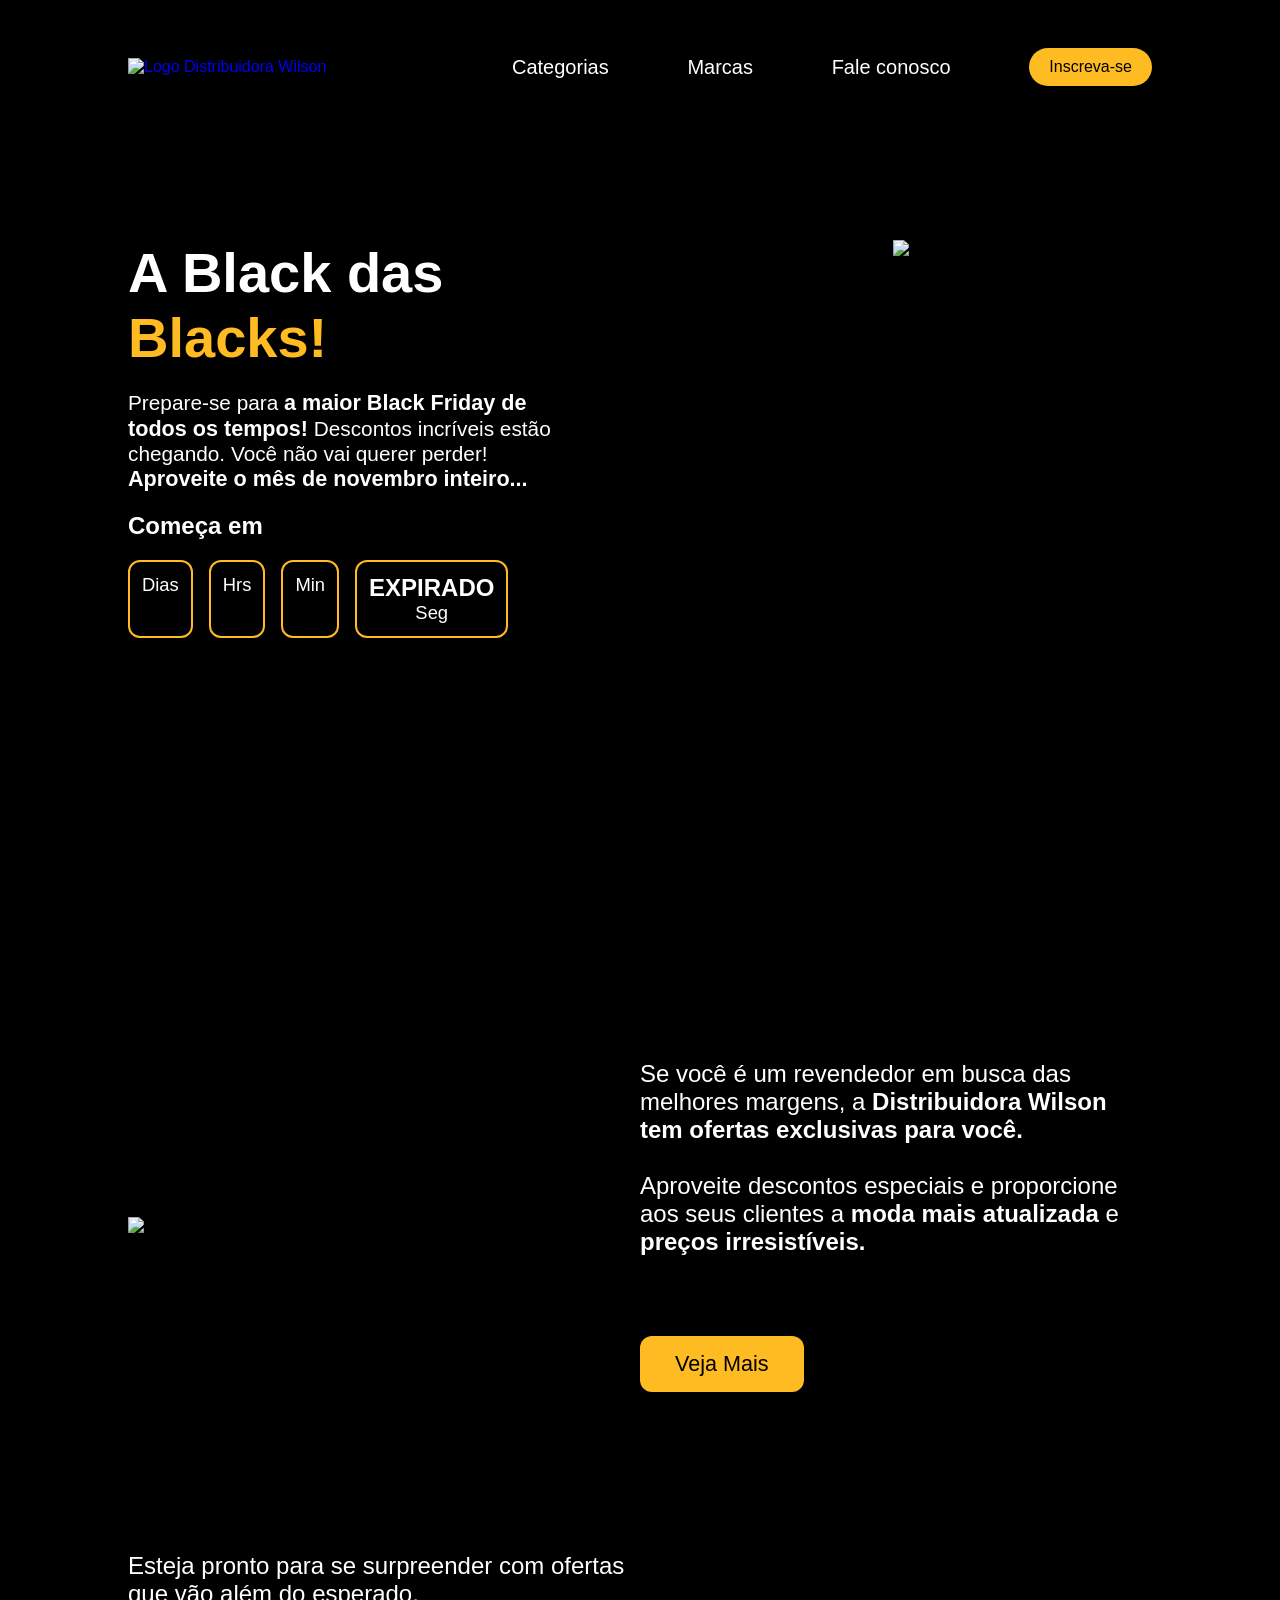
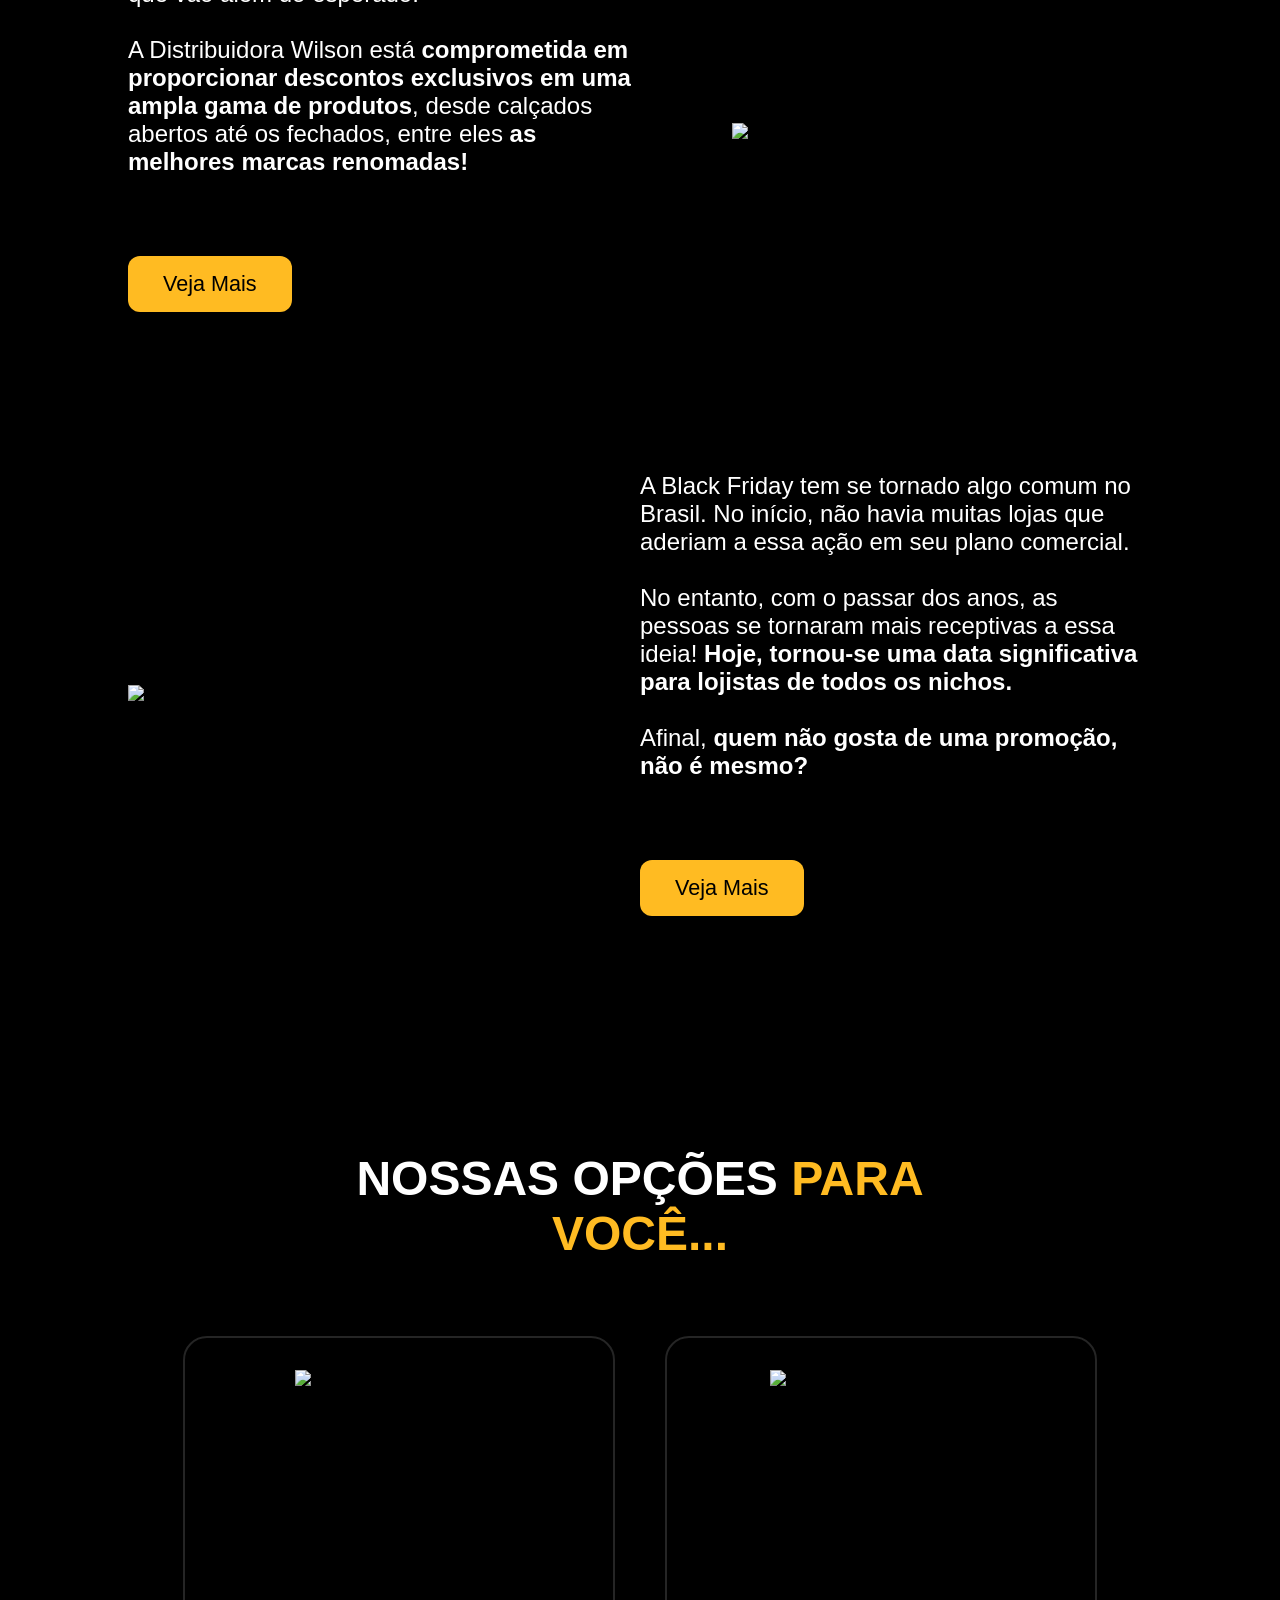
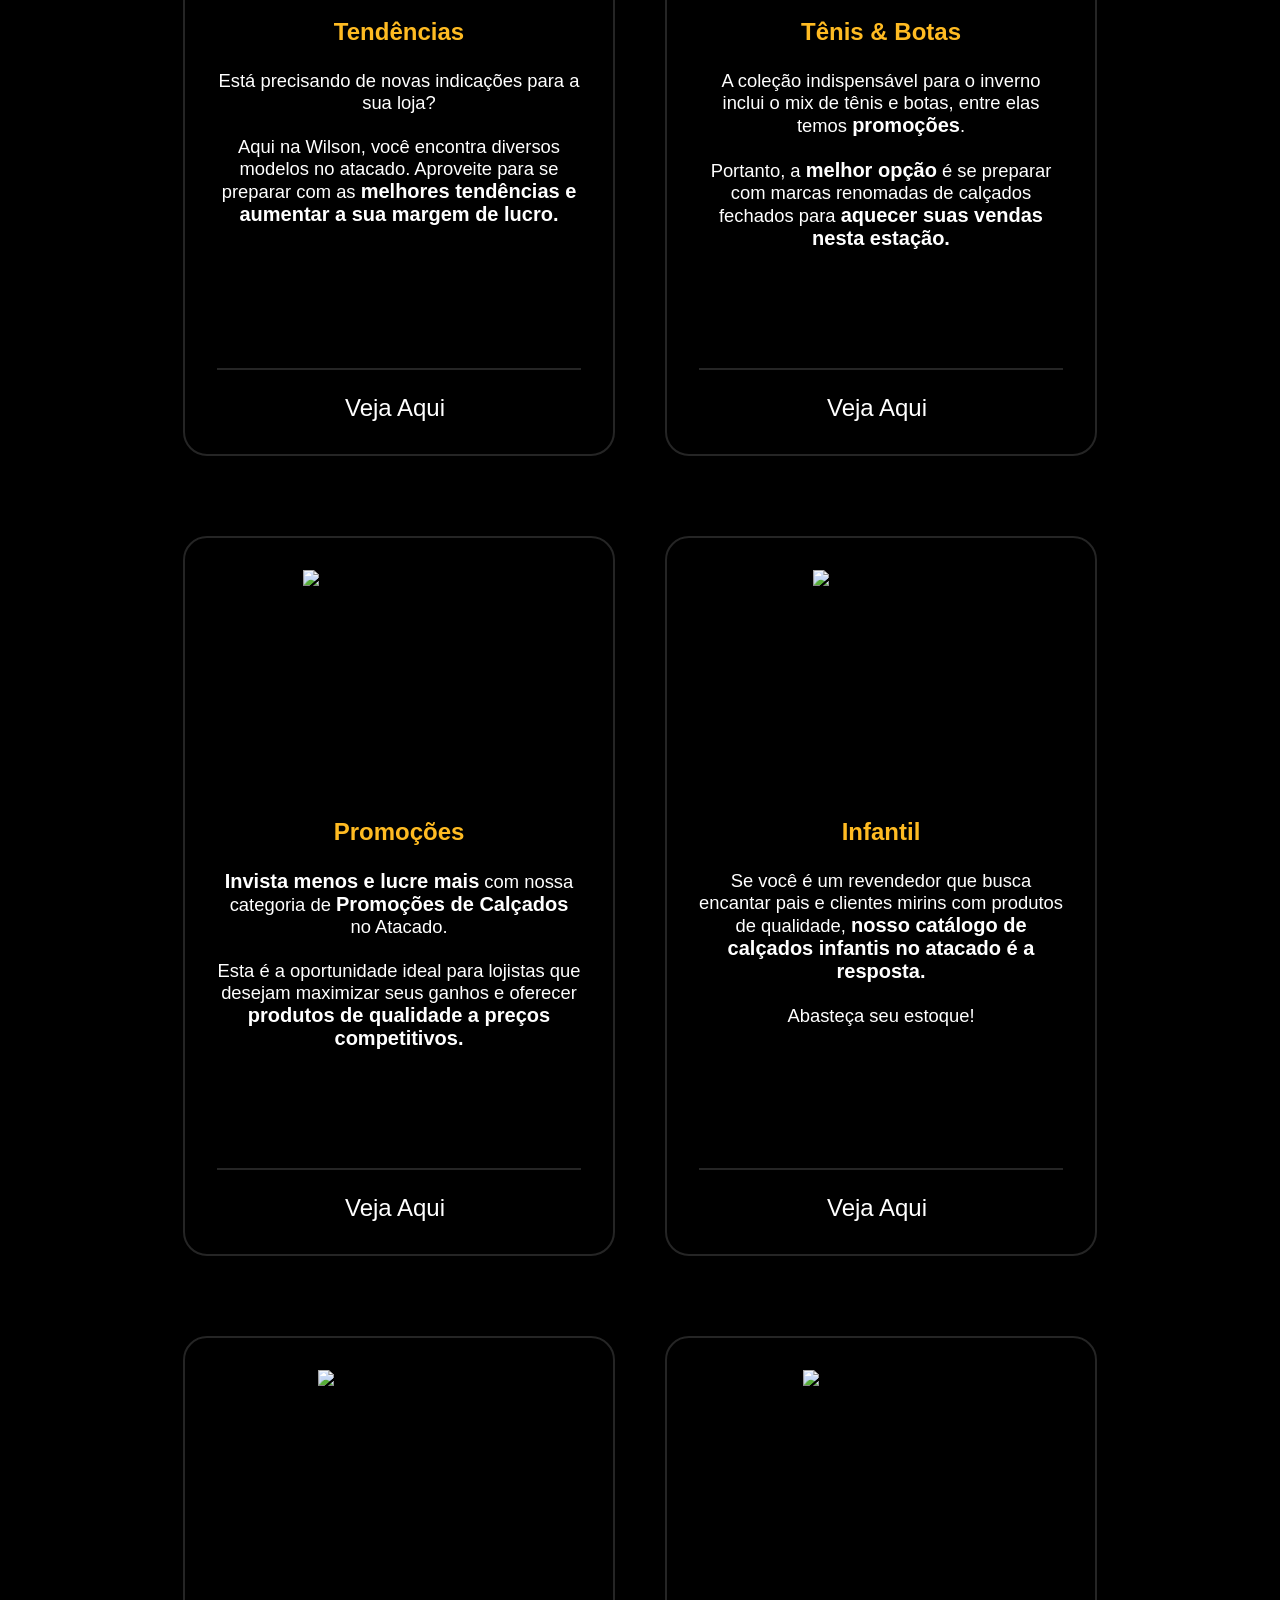
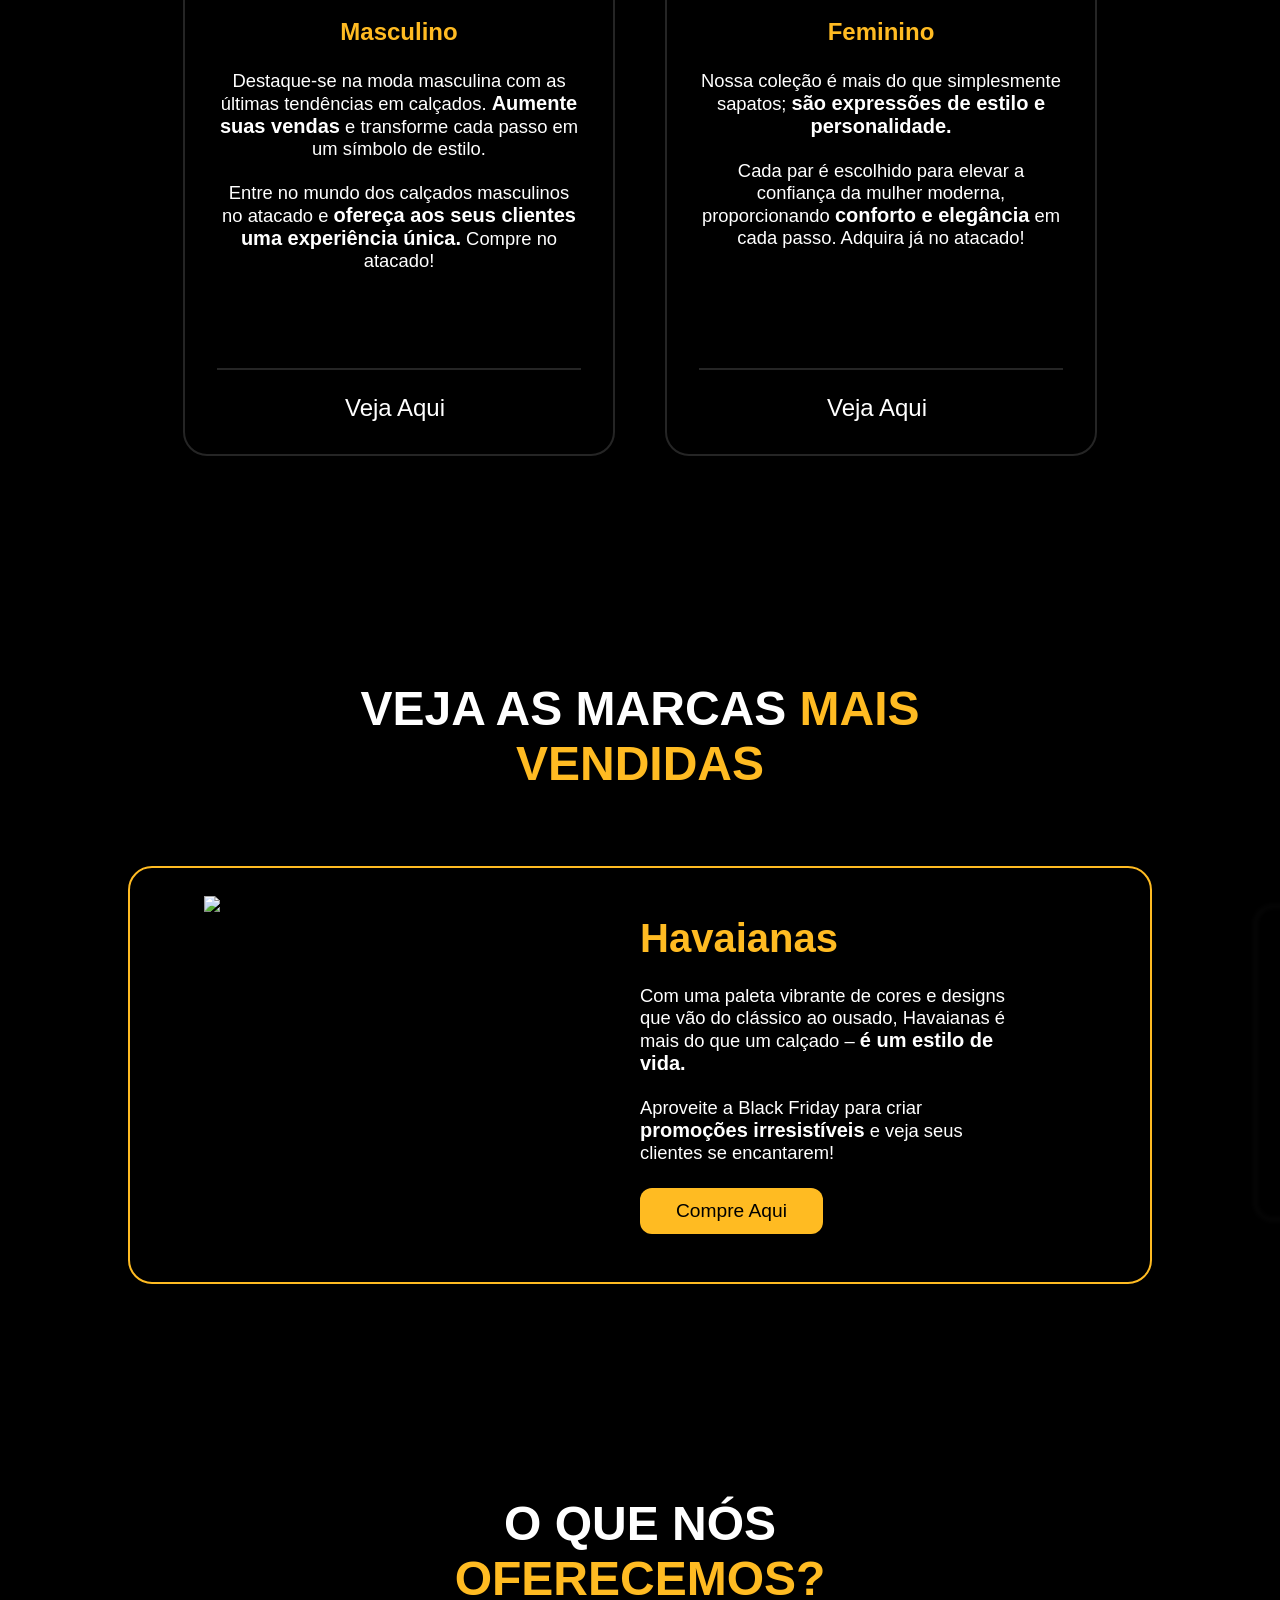
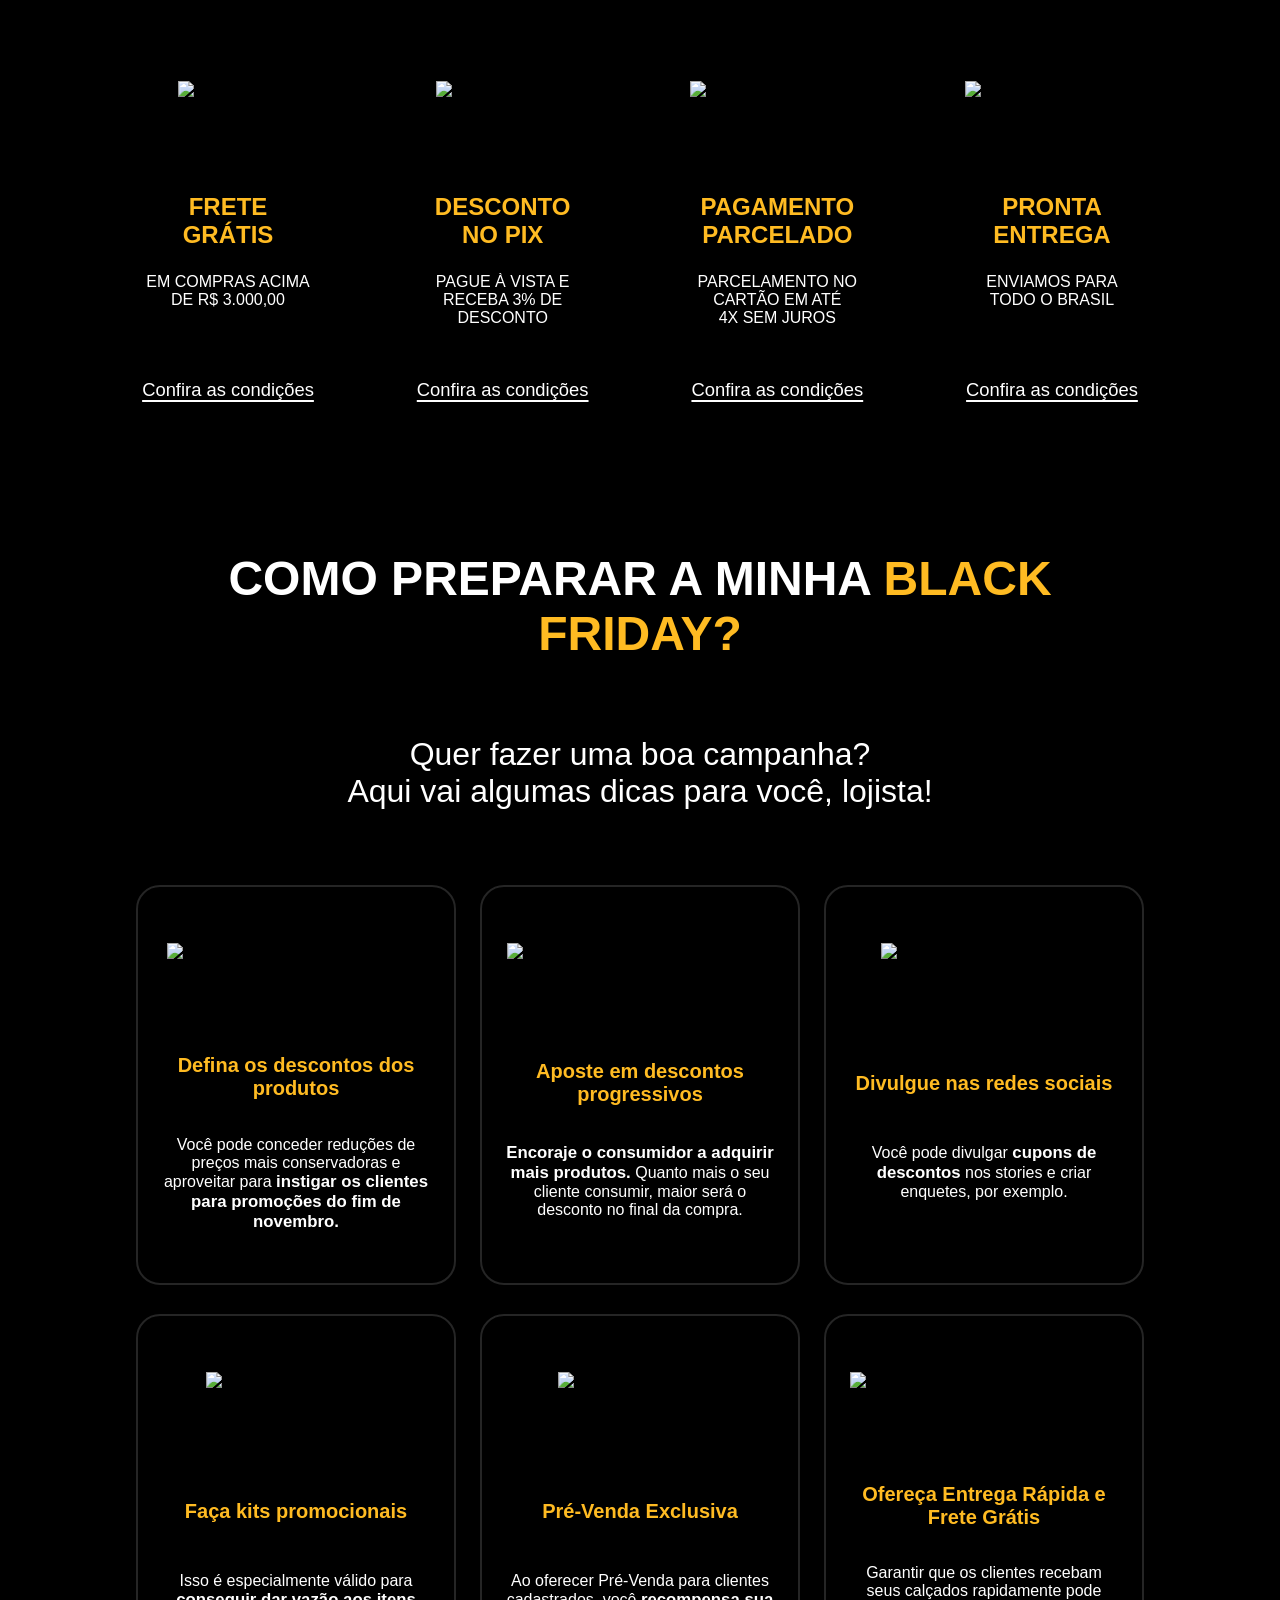
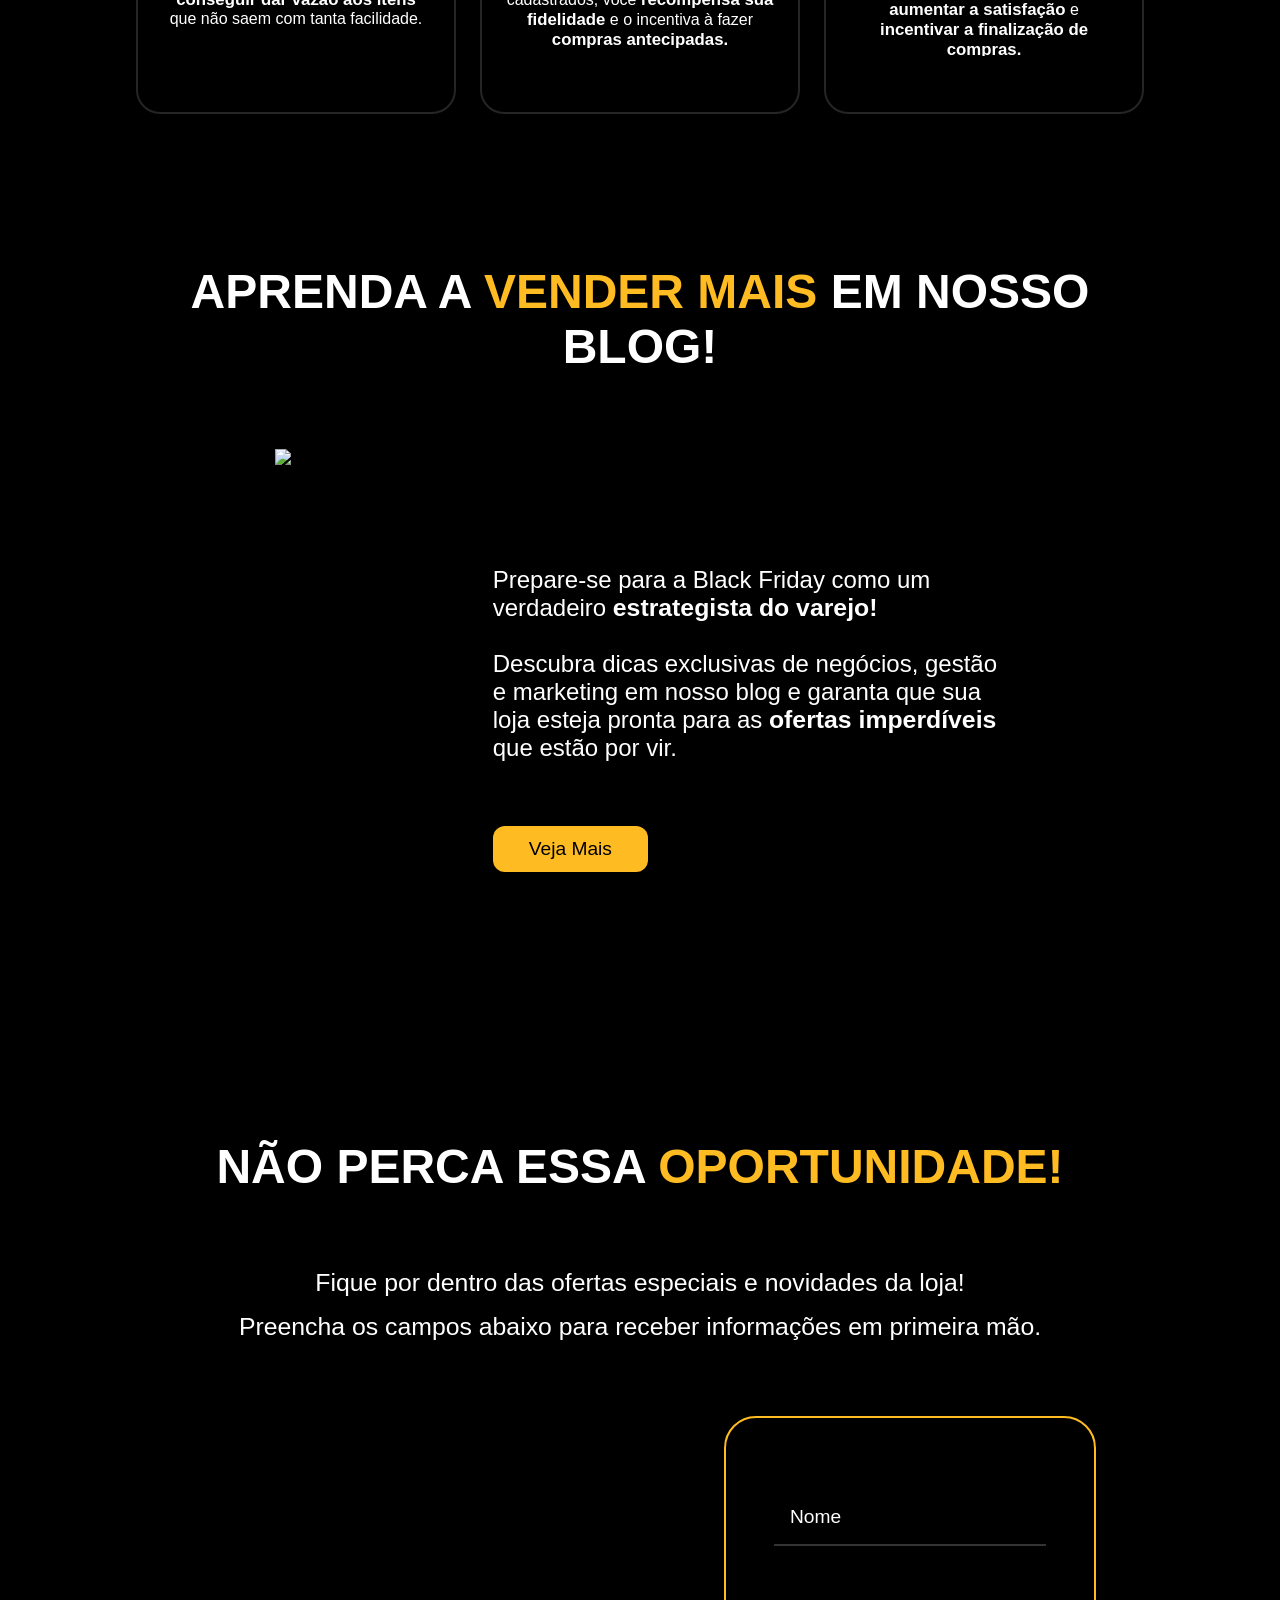
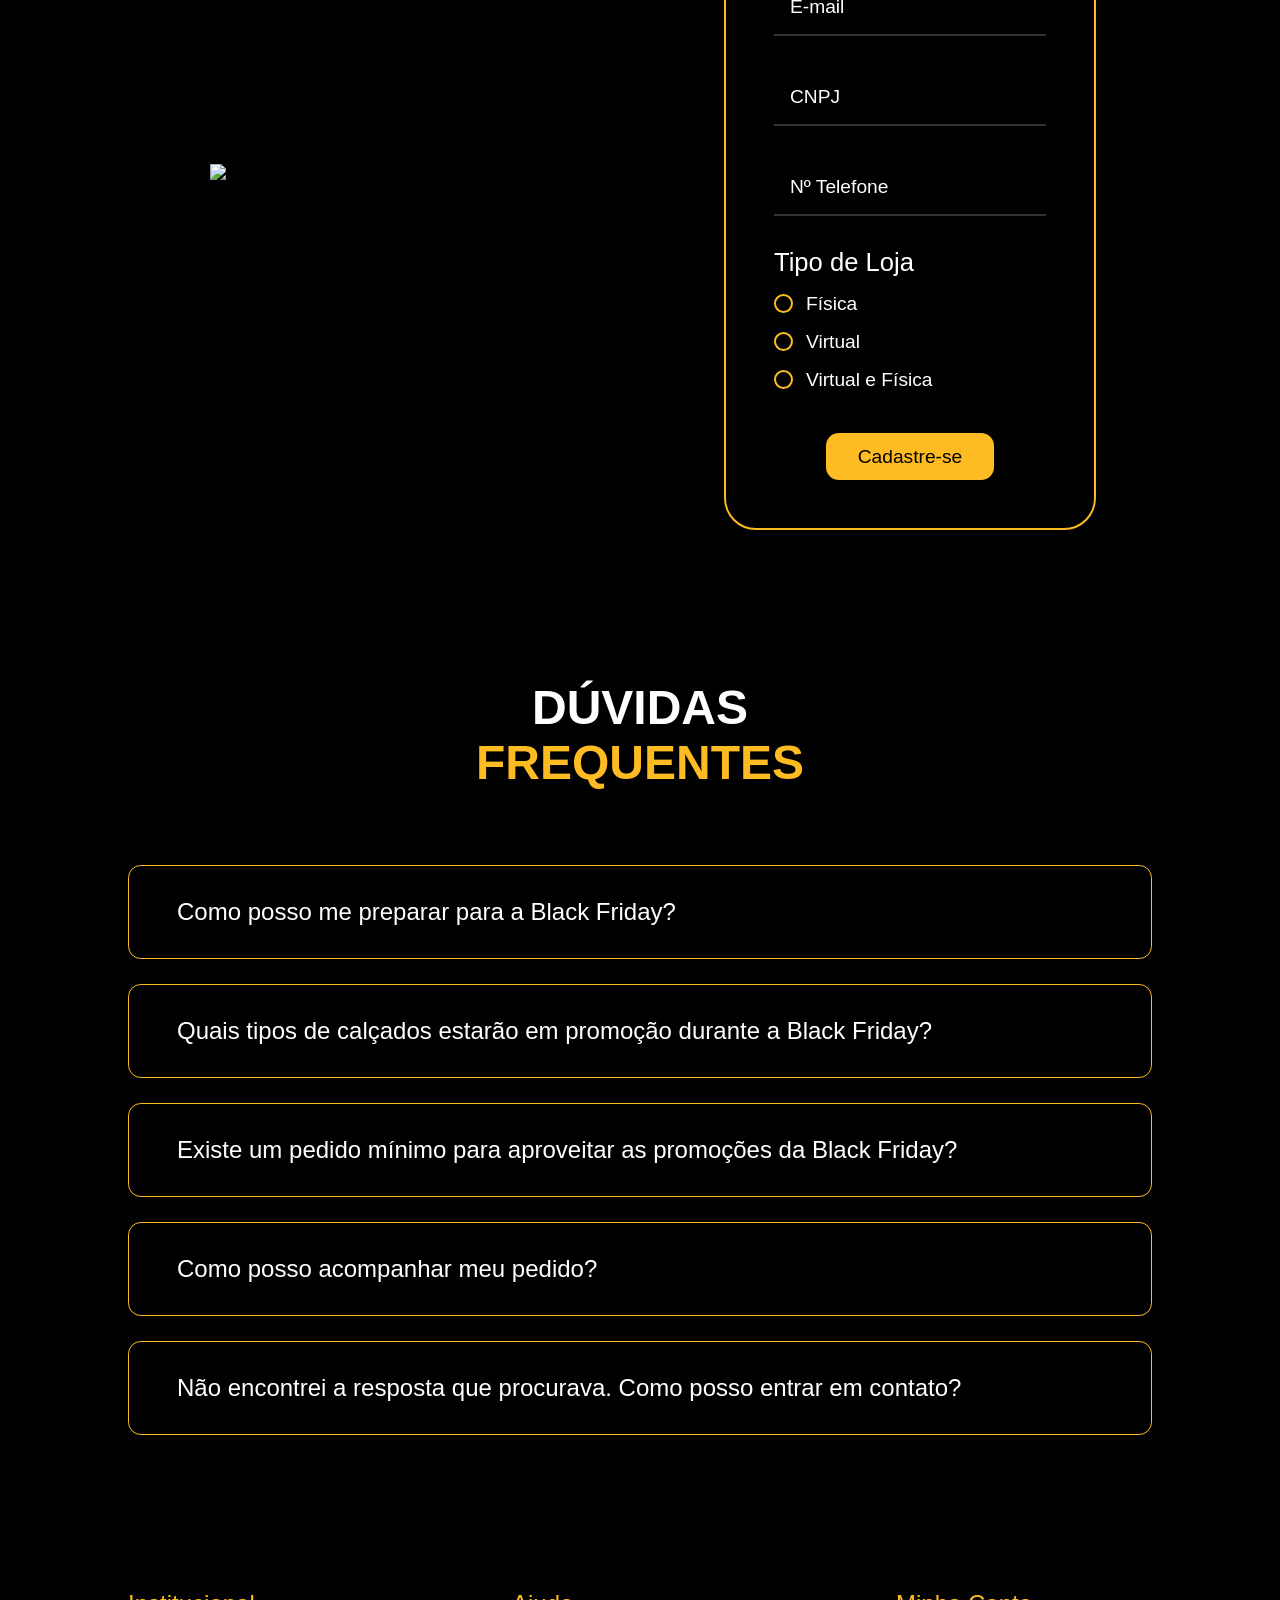
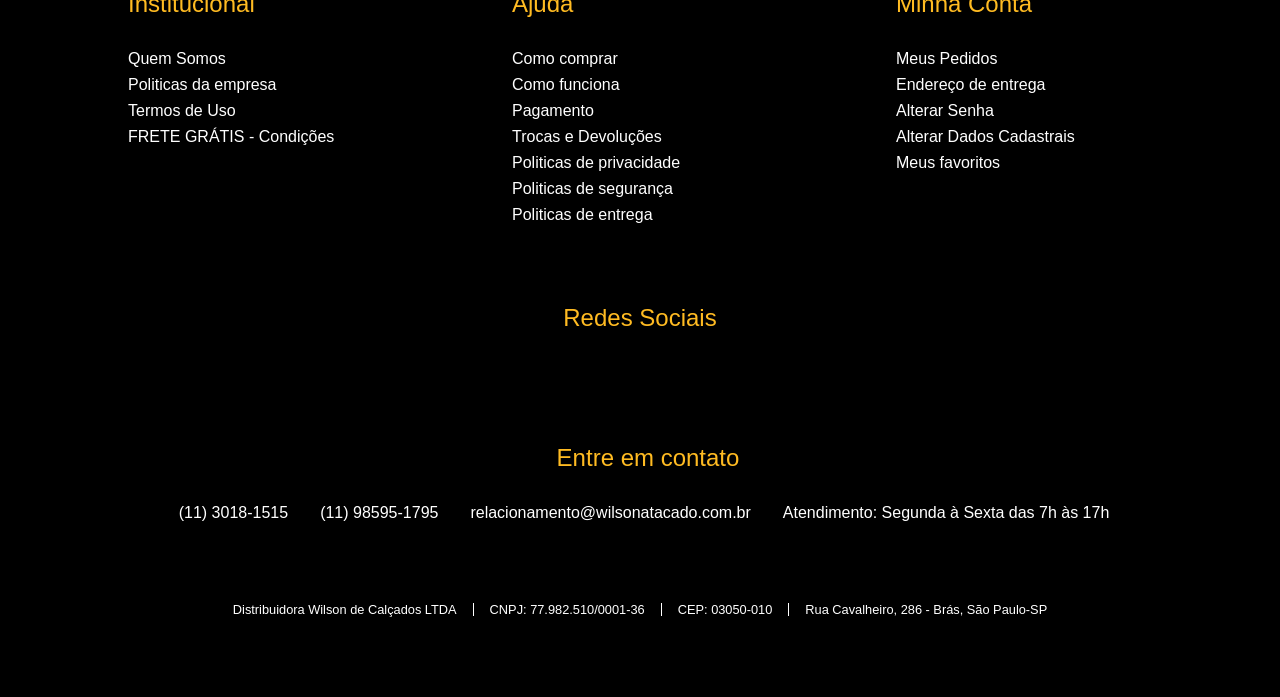
==== index.html @ e2c8ad49 "burro" ====
<!DOCTYPE html>
<html lang="pt-br">

<head>
    <meta charset="UTF-8">
    <meta http-equiv="X-UA-Compatible" content="IE=edge">
    <meta name="viewport" content="width=device-width, initial-scale=1.0">
    <link rel="stylesheet" href="/css/style.css">
    <link rel="stylesheet" href="/css/mobile.css">
    <link rel="stylesheet" href="/css/laptop.css">
    <link rel="stylesheet"
        href="/css/dinamize-forms.css">
    <link rel="stylesheet" href="https://cdn.jsdelivr.net/npm/remixicon@4.2.0/fonts/remixicon.css" />
    <link rel="stylesheet" href="https://cdn.jsdelivr.net/npm/swiper@11/swiper-bundle.min.css" />
    <script src="https://code.jquery.com/jquery-3.7.1.min.js"></script>
    <script src="https://cdn.jsdelivr.net/npm/swiper@11/swiper-element-bundle.min.js"></script>
    <script type="module"
        src="/js/tips.js"></script>
    <script type="module"
        src="/js/script.js"></script>
    <script type="module"
        src="/js/categories.js"></script>
    <script type="module"
        src="/js/dinamize-forms.js"></script>
    <script src="//receiver.posclick.dinamize.com/forms/js/333693_4068.js"></script>
    <style>
        .modals-wrapper {
            display: none;
        }

        .amwishlist-popup-block {
            display: none;
        }
    </style>
    <title>Black Friday 2024 - Distribuidora Wilson</title>

</head>

<body>

    <header class="nav-bar">
        <nav class="nav-bar-content">
            <a href="#"><img src="https://i.imgur.com/dUcf9OF.png" alt="Logo Distribuidora Wilson"
                    class="nav-bar-icon"></a>
            <div class="nav-bar-content-links">
                <a class="links-nav" href="#categories">Categorias</a>
                <a class="links-nav" href="#brands">Marcas</a>
                <a class="links-nav" href="https://api.whatsapp.com/send?phone=5511985951795">Fale conosco</a>
                <a class="links-nav-box" href="#final">Inscreva-se</a>
            </div>
            <button class="nav-bar-menu-mobile">
                <i class="ri-menu-line"></i>
                <ul class="nav-bar-menu-mobile-dropdown">
                    <li><i class="ri-arrow-go-back-line"></i></li>
                    <li><a class="links-nav" href="#categories">Categorias</a></li>
                    <li><a class="links-nav" href="#brands">Marcas</a></li>
                    <li><a class="links-nav" href="https://api.whatsapp.com/send?phone=5511985951795">Fale conosco</a>
                    </li>
                    <li><a class="links-nav" href="#final">Inscreva-se</a></li>
                </ul>
            </button>
        </nav>
    </header>

    <main class="banner-home">
        <div class="home-content">
            <div class="home-content-right">
                <h1 class="heading">A Black das <strong class="heading-highlight">Blacks!</strong></h1>

                <p class="paragraph">Prepare-se para <span class='paragraph-highlight'>a maior Black Friday de todos os
                        tempos!</span> Descontos incríveis estão
                    chegando. Você não vai querer perder! <span class='paragraph-highlight'>Aproveite o mês de novembro
                        inteiro...</span></p>

                <div class="timer">
                    <h3 class="heading-3">Começa em</h3>
                    <div class="timer-cont">
                        <div class="timer-box">
                            <p id="day" class="timer-number">300</p>
                            <p class="paragraph-1">Dias</p>
                        </div>
                        <div class="timer-box">
                            <p id="hrs" class="timer-number">300</p>
                            <p class="paragraph-1">Hrs</p>
                        </div>
                        <div class="timer-box">
                            <p id="min" class="timer-number">300</p>
                            <p class="paragraph-1">Min</p>
                        </div>
                        <div class="timer-box">
                            <p id="seg" class="timer-number">300</p>
                            <p class="paragraph-1">Seg</p>
                        </div>
                    </div>
                </div>
            </div>

            <img src="https://i.imgur.com/ccOHd7V.png" alt="Render Principal Havaianas Aloha" class="render-01">
        </div>
    </main>

    <section class="info-section">
        <article class="info-box-01">
            <div class="info-content">
                <p class="paragraph">Se você é um revendedor em busca das melhores margens, a <span
                        class='paragraph-highlight'>Distribuidora Wilson tem
                        ofertas exclusivas para você.</span><br><br>Aproveite descontos especiais e proporcione aos seus
                    clientes a
                    <span class='paragraph-highlight'>moda mais atualizada</span> e <span
                        class='paragraph-highlight'>preços irresistíveis.</span>
                </p>
                <a href="#final" class="cta-box">Veja Mais</a>
            </div>
            <img src="https://i.imgur.com/Zhz5q4W.png" alt="Carrinho de Compras" class="render-02">
        </article>


        <article class="info-box-02">
            <div class="info-content">
                <p class="paragraph">Esteja pronto para se surpreender com ofertas que vão além do esperado.<br><br>A
                    Distribuidora Wilson está <span class='paragraph-highlight'>comprometida em proporcionar descontos
                        exclusivos em uma ampla gama de
                        produtos</span>, desde calçados abertos até os fechados, entre eles <span
                        class='paragraph-highlight'>as melhores marcas renomadas!</span></p>
                <a href="#final" class="cta-box">Veja Mais</a>
            </div>
            <img src="https://i.imgur.com/LvmZQSZ.png" alt="Etiqueta de Promoção" class="render-02">
        </article>

        <article class="info-box-03">
            <div class="info-content">
                <p class="paragraph">A Black Friday tem se tornado algo comum no Brasil. No início, não havia muitas
                    lojas
                    que aderiam a essa ação em seu plano comercial.<br><br>No entanto, com o passar dos anos, as pessoas
                    se
                    tornaram mais receptivas a essa ideia! <span class='paragraph-highlight'>Hoje, tornou-se uma data
                        significativa para lojistas de todos os
                        nichos.</span><br><br>Afinal, <span class='paragraph-highlight'>quem não gosta de uma promoção,
                        não é mesmo?</span></p>
                <a href="#final" class="cta-box">Veja Mais</a>
            </div>
            <img src="https://i.imgur.com/YxZtrJV.png" alt="Megafone" class="render-02">
        </article>
    </section>

    <section class="categories" id="categories">
        <h2 class="heading-1">NOSSAS OPÇÕES <strong class="heading-highlight">PARA VOCÊ...</strong></h2>

        <div class="cont-promo">
            <div class="promo-row">
                <div class="case-promo">
                    <div class="case-promo-content" id="promo-trends">
                        <img src="https://i.imgur.com/jYOkWEO.png" alt="Categoria de Lançamentos" class="render-03">
                        <h3 class="heading-2">Tendências</h3>
                        <p class="paragraph-1">Está precisando de novas indicações para a sua loja?<br><br>Aqui na
                            Wilson, você encontra diversos modelos no atacado. Aproveite para se preparar com as
                            <span class='paragraph-highlight'>melhores tendências e aumentar a sua margem de
                                lucro.</span>
                        </p>
                    </div>
                    <div class="case-promo-cta-box">
                        <hr class="stroke-division">
                        <a href="https://www.wilsonatacado.com.br/lancamentos-calcados-atacado.html"
                            class="case-promo-bottom">
                            <p class="case-promo-bottom-text">Veja Aqui</p>
                            <i class="ri-arrow-right-up-line"></i>
                        </a>
                    </div>
                </div>

                <div class="case-promo">
                    <div class="case-promo-content" id="promo-tenis">
                        <img src="https://i.imgur.com/HniOFNS.png" alt="Categoria de Outono/Inverno" class="render-03">
                        <h3 class="heading-2">Tênis & Botas</h3>
                        <p class="paragraph-1">A coleção indispensável para o inverno inclui o mix de tênis e botas,
                            entre elas temos <span class='paragraph-highlight'>promoções</span>.
                            <br>
                            <br>
                            Portanto, a <span class='paragraph-highlight'>melhor opção</span> é se preparar com marcas
                            renomadas de calçados fechados para
                            <span class='paragraph-highlight'>aquecer suas vendas nesta estação.</span>
                        </p>
                    </div>
                    <div class="case-promo-cta-box">
                        <hr class="stroke-division">
                        <a href="https://www.wilsonatacado.com.br/colecao-de-inverno-atacado.html"
                            class="case-promo-bottom">
                            <p class="case-promo-bottom-text">Veja Aqui</p>
                            <i class="ri-arrow-right-up-line"></i>
                        </a>
                    </div>
                </div>
            </div>

            <div class="promo-row">
                <div class="case-promo">
                    <div class="case-promo-content" id="promo-sale">
                        <img src="https://i.imgur.com/V5C8i4r.png" alt="Categoria de Promoções" class="render-03">
                        <h3 class="heading-2">Promoções</h3>
                        <p class="paragraph-1"><span class='paragraph-highlight'>Invista menos e lucre mais</span> com
                            nossa categoria de <span class='paragraph-highlight'>Promoções de Calçados</span> no
                            Atacado.<br><br>Esta é a oportunidade ideal para lojistas que desejam maximizar seus ganhos
                            e oferecer <span class='paragraph-highlight'>produtos de qualidade a preços
                                competitivos.</span>
                        </p>
                    </div>
                    <div class="case-promo-cta-box">
                        <hr class="stroke-division">
                        <a href="https://www.wilsonatacado.com.br/outlet-calcados-atacado.html"
                            class="case-promo-bottom">
                            <p class="case-promo-bottom-text">Veja Aqui</p>
                            <i class="ri-arrow-right-up-line"></i>
                        </a>
                    </div>
                </div>

                <div class="case-promo">
                    <div class="case-promo-content" id="promo-baby">
                        <img src="https://i.imgur.com/kUDn5Ei.png" alt="Categoria Infantil" class="render-03">
                        <h3 class="heading-2">Infantil</h3>
                        <p class="paragraph-1">Se você é um revendedor que busca encantar pais e clientes mirins com
                            produtos de qualidade, <span class='paragraph-highlight'>nosso catálogo de calçados infantis
                                no atacado é a resposta.</span>
                            <br>
                            <br>
                            Abasteça seu estoque!
                        </p>
                    </div>
                    <div class="case-promo-cta-box">
                        <hr class="stroke-division">
                        <a href="https://www.wilsonatacado.com.br/infantil.html" class="case-promo-bottom">
                            <p class="case-promo-bottom-text">Veja Aqui</p>
                            <i class="ri-arrow-right-up-line"></i>
                        </a>
                    </div>
                </div>
            </div>

            <div class="promo-row">
                <div class="case-promo">
                    <div class="case-promo-content" id="promo-male">
                        <img src="https://i.imgur.com/ZznOLuT.png" alt="Categoria Masculina" class="render-03">
                        <h3 class="heading-2">Masculino</h3>
                        <p class="paragraph-1">Destaque-se na moda masculina com as últimas tendências em calçados.
                            <span class='paragraph-highlight'>Aumente suas vendas</span> e transforme cada passo em um
                            símbolo de estilo.<br><br>
                            Entre no mundo dos calçados masculinos no atacado e <span
                                class='paragraph-highlight'>ofereça aos seus clientes uma experiência única.</span>
                            Compre no atacado!
                        </p>
                    </div>
                    <div class="case-promo-cta-box">
                        <hr class="stroke-division">
                        <a href="https://www.wilsonatacado.com.br/calcados-masculino-atacado.html"
                            class="case-promo-bottom">
                            <p class="case-promo-bottom-text">Veja Aqui</p>
                            <i class="ri-arrow-right-up-line"></i>
                        </a>
                    </div>
                </div>

                <div class="case-promo">
                    <div class="case-promo-content" id="promo-female">
                        <img src="https://i.imgur.com/B8f7tZI.png" alt="Categoria Feminina" class="render-03">
                        <h3 class="heading-2">Feminino</h3>
                        <p class="paragraph-1">Nossa coleção é mais do que simplesmente sapatos; <span
                                class='paragraph-highlight'>são expressões de
                                estilo e personalidade.</span>
                            <br>
                            <br>
                            Cada par é escolhido para elevar a confiança da mulher moderna, proporcionando <span
                                class='paragraph-highlight'>conforto e
                                elegância</span> em cada passo. Adquira já no atacado!
                        </p>
                    </div>
                    <div class="case-promo-cta-box">
                        <hr class="stroke-division">
                        <a href="https://www.wilsonatacado.com.br/calcados-feminino-atacado.html"
                            class="case-promo-bottom">
                            <p class="case-promo-bottom-text">Veja Aqui</p>
                            <i class="ri-arrow-right-up-line"></i>
                        </a>
                    </div>
                </div>
            </div>
        </div>
        <div id="promo-slider-cont"></div>
    </section>

    <section class="brands" id="brands">
        <h2 class="heading-1">VEJA AS MARCAS <strong class='heading-highlight'>MAIS VENDIDAS</strong></h2>

        <ul class="slider-cont">
            <li class="slider-box">
                <button class="slider-box-arrow prev"><i class="ri-arrow-left-double-line"></i></button>
                <div class="slider-box-content">
                    <img class="slider-img-havaianas" src="https://i.imgur.com/QpIyKTQ.png" alt="Havaianas">
                    <div class="slider-box-info">
                        <h3 class="heading-2">Havaianas</h3>
                        <p class="paragraph">Com uma paleta vibrante de cores e designs que vão do clássico ao ousado,
                            Havaianas é mais do que um calçado – <span class='paragraph-highlight'>é um estilo de
                                vida.</span><br><br>
                            Aproveite a Black Friday para criar <span class='paragraph-highlight'>promoções
                                irresistíveis</span> e veja seus clientes se encantarem!</p>
                        <a class="cta-box" href="https://www.wilsonatacado.com.br/marcas/havaianas-atacado.html">Compre
                            Aqui</a>
                    </div>
                </div>
                <button class="slider-box-arrow next"><i class="ri-arrow-right-double-line"></i></button>
            </li>
            <li class="slider-box">
                <button class="slider-box-arrow prev"><i class="ri-arrow-left-double-line"></i></button>
                <div class="slider-box-content">
                    <img class="slider-img-cartago" src="https://i.imgur.com/sv3WpUi.png" alt="Cartago">
                    <div class="slider-box-info">
                        <h3 class="heading-2">Cartago</h3>
                        <p class="paragraph">Focada em calçados masculinos, Cartago proporciona conforto e elegância
                            para o dia a dia.<br><br>
                            Seus produtos são ideais para lojistas que buscam atender um público masculino exigente, que
                            valoriza <span class='paragraph-highlight'>qualidade e estilo.</span>
                        </p>
                        <a class="cta-box" href="https://www.wilsonatacado.com.br/marcas/cartago-atacado.html">Veja
                            Aqui</a>
                    </div>
                </div>
                <button class="slider-box-arrow next"><i class="ri-arrow-right-double-line"></i></button>
            </li>
            <li class="slider-box">
                <button class="slider-box-arrow prev"><i class="ri-arrow-left-double-line"></i></button>
                <div class="slider-box-content">
                    <img class="slider-img-ipanema" src="https://i.imgur.com/C2ou8Xz.png" alt="Ipanema">
                    <div class="slider-box-info">
                        <h3 class="heading-2">Ipanema</h3>
                        <p class="paragraph">Seus designs inovadores são perfeitos para mulheres que buscam <span
                                class='paragraph-highlight'>praticidade e conforto</span> em todas as ocasiões.<br><br>
                            <span class='paragraph-highlight'>Leve Ipanema para sua loja</span> e veja como suas
                            clientes vão adorar a combinação de moda e sustentabilidade!
                        </p>
                        <a class="cta-box" href="https://www.wilsonatacado.com.br/marcas/ipanema-atacado.html">Compre
                            Aqui</a>
                    </div>
                </div>
                <button class="slider-box-arrow next"><i class="ri-arrow-right-double-line"></i></button>
            </li>
            <li class="slider-box">
                <button class="slider-box-arrow prev"><i class="ri-arrow-left-double-line"></i></button>
                <div class="slider-box-content">
                    <img class="slider-img-beirario" src="https://i.imgur.com/kCkQTUP.png" alt="Beira Rio">
                    <div class="slider-box-info">
                        <h3 class="heading-2">Beira Rio</h3>
                        <p class="paragraph">Ao levar Beira Rio para sua loja, você oferece às suas clientes a
                            oportunidade de se sentirem confiantes e estilosas em qualquer momento do dia.<br><br>
                            <span class="paragraph-highlight">Aproveite a Black Friday</span> para destacar essas
                            qualidades com ofertas especiais e <span class="paragraph-highlight">veja suas vendas
                                crescerem!</span>
                        </p>
                        <a class="cta-box" href="https://www.wilsonatacado.com.br/marcas/beira-rio-atacado.html">Veja
                            Aqui</a>
                    </div>
                </div>
                <button class="slider-box-arrow next"><i class="ri-arrow-right-double-line"></i></button>
            </li>
            <li class="slider-box">
                <button class="slider-box-arrow prev"><i class="ri-arrow-left-double-line"></i></button>
                <div class="slider-box-content">
                    <img class="slider-img-moleca" src="https://i.imgur.com/2eJLIox.png" alt="Moleca">
                    <div class="slider-box-info">
                        <h3 class="heading-2">Moleca</h3>
                        <p class="paragraph">Moleca é sinônimo de jovialidade e conforto, com calçados que seguem as
                            <span class="paragraph-highlight">últimas tendências da moda.</span><br><br>
                            Ideal para um público jovem e antenado, seus modelos versáteis são perfeitos para qualquer
                            ocasião, sempre com muito estilo.
                        </p>
                        <a class="cta-box" href="https://www.wilsonatacado.com.br/marcas/moleca-atacado.html">Compre
                            Aqui</a>
                    </div>
                </div>
                <button class="slider-box-arrow next"><i class="ri-arrow-right-double-line"></i></button>
            </li>
            <li class="slider-box">
                <button class="slider-box-arrow prev"><i class="ri-arrow-left-double-line"></i></button>
                <div class="slider-box-content">
                    <img class="slider-img-modare" src="https://i.imgur.com/bzqi5oH.png" alt="Modare">
                    <div class="slider-box-info">
                        <h3 class="heading-2">Modare</h3>
                        <p class="paragraph">Especializada em calçados de conforto, Modare é perfeita para mulheres que
                            buscam bem-estar no dia a dia.<br><br>
                            <span class="paragraph-highlight">Lojistas que oferecem Modare em suas lojas garantem
                                produtos que combinam tecnologia de conforto com design moderno.</span>
                        </p>
                        <a class="cta-box" href="https://www.wilsonatacado.com.br/marcas/modare-atacado.html">Veja
                            Aqui</a>
                    </div>
                </div>
                <button class="slider-box-arrow next"><i class="ri-arrow-right-double-line"></i></button>
            </li>
            <li class="slider-box">
                <button class="slider-box-arrow prev"><i class="ri-arrow-left-double-line"></i></button>
                <div class="slider-box-content">
                    <img class="slider-img-olympikus" src="https://i.imgur.com/B3Qt2TH.png" alt="Olympikus">
                    <div class="slider-box-info">
                        <h3 class="heading-2">Olympikus</h3>
                        <p class="paragraph">Olympikus é a <span class="paragraph-highlight">maior marca esportiva do
                                Brasil</span>, sinônimo de performance e tecnologia.<br><br>
                            Seus produtos são desenvolvidos para atender desde <span class="paragraph-highlight">atletas
                                profissionais</span> até <span class="paragraph-highlight">entusiastas do
                                esporte</span>, garantindo durabilidade e alto desempenho.</p>
                        <a class="cta-box" href="https://www.wilsonatacado.com.br/marcas/olympikus-atacado.html">Compre
                            Aqui</a>
                    </div>
                </div>
                <button class="slider-box-arrow next"><i class="ri-arrow-right-double-line"></i></button>
            </li>
        </ul>

        <div class="brands-mobile">
            <a href="https://www.wilsonatacado.com.br/marcas/havaianas-atacado.html"><img
                    src="https://i.imgur.com/ANrAF7D.png" alt="Havaianas"></a>
            <a href="https://www.wilsonatacado.com.br/marcas/cartago-atacado.html"><img
                    src="https://i.imgur.com/mIQVl0H.png" alt="Cartago"></a>
            <a href="https://www.wilsonatacado.com.br/marcas/ipanema-atacado.html"><img
                    src="https://i.imgur.com/TBmMJ1l.png" alt="Ipanema"></a>
            <a href="https://www.wilsonatacado.com.br/marcas/beira-rio-atacado.html"><img
                    src="https://i.imgur.com/WsSUVDS.png" alt="Beira Rio"></a>
            <a href="https://www.wilsonatacado.com.br/marcas/moleca-atacado.html"><img
                    src="https://i.imgur.com/Ea7FFMu.png" alt="Moleca"></a>
            <a href="https://www.wilsonatacado.com.br/marcas/modare-atacado.html"><img
                    src="https://i.imgur.com/SesmBA0.png" alt="Modare"></a>
            <a href="https://www.wilsonatacado.com.br/marcas/olympikus-atacado.html"><img
                    src="https://i.imgur.com/cwOQtyI.png" alt="Olympikus"></a>
        </div>
    </section>

    <section class="conditions">
        <h2 class="heading-1">O QUE NÓS <strong class="heading-highlight">OFERECEMOS?</strong></h2>

        <ul class="conditions-cont">
            <li class="conditions-box">
                <div class="conditions-box-info">
                    <img class="conditions-icon" src="https://i.imgur.com/89ZdVRP.png" alt="Frete Grátis">
                    <h3 class="heading-2">Frete<br>Grátis</h3>
                    <p class="paragraph-1">Em compras acima<br>de R$ 3.000,00</p>
                </div>
                <a href="https://www.wilsonatacado.com.br/fretegratis" class="conditions-link">Confira as condições <i
                        class="ri-arrow-right-up-line"></i></a>
            </li>
            <li class="conditions-box">
                <div class="conditions-box-info">
                    <img class="conditions-icon" src="https://i.imgur.com/dQar4qL.png" alt="Desconto no Pix">
                    <h3 class="heading-2">Desconto<br>no pix</h3>
                    <p class="paragraph-1">Pague à vista e<br>receba 3% de<br>desconto</p>
                </div>
                <a href="https://www.wilsonatacado.com.br/formas-pagamento" class="conditions-link">Confira as condições
                    <i class="ri-arrow-right-up-line"></i></a>
            </li>
            <li class="conditions-box">
                <div class="conditions-box-info">
                    <img class="conditions-icon" src="https://i.imgur.com/D3pRsl4.png" alt="Pagamento Parcelado">
                    <h3 class="heading-2">Pagamento<br>parcelado</h3>
                    <p class="paragraph-1">Parcelamento no<br>cartão em até<br>4x sem juros</p>
                </div>
                <a href="https://www.wilsonatacado.com.br/formas-pagamento" class="conditions-link">Confira as condições
                    <i class="ri-arrow-right-up-line"></i></a>
            </li>
            <li class="conditions-box">
                <div class="conditions-box-info">
                    <img class="conditions-icon" src="https://i.imgur.com/Xs7svau.png" alt="Pagamento Parcelado">
                    <h3 class="heading-2">Pronta<br>entrega</h3>
                    <p class="paragraph-1">Enviamos para<br>todo o Brasil</p>
                </div>
                <a href="https://www.wilsonatacado.com.br/entregas" class="conditions-link">Confira as condições <i
                        class="ri-arrow-right-up-line"></i></a>
            </li>
        </ul>
    </section>

    <section class="tips">
        <h2 class="heading-1">COMO PREPARAR A MINHA <strong class="heading-highlight">BLACK FRIDAY?</strong></h2>

        <p class="paragraph">Quer fazer uma boa campanha?<br>Aqui vai algumas dicas para você, lojista!</p>

        <ul class="tips-cont">
            <li class="tips-box">
                <img src="https://i.imgur.com/0n5azLl.png" class="render-05" alt="Defina os descontos dos produtos">
                <h3 class="heading-2">Defina os descontos dos produtos</h3>
                <p class="paragraph-1">Você pode conceder reduções de preços mais conservadoras e aproveitar para <span
                        class="paragraph-highlight">instigar os clientes para promoções do fim de novembro.</span></p>
            </li>
            <li class="tips-box">
                <img src="https://i.imgur.com/fcoUzQ3.png" class="render-05" alt="Aposte em descontos progressivos">
                <h3 class="heading-2">Aposte em descontos progressivos</h3>
                <p class="paragraph-1"><span class="paragraph-highlight">Encoraje o consumidor a adquirir mais
                        produtos.</span> Quanto mais o seu cliente consumir, maior será o desconto no final da compra.
                </p>
            </li>
            <li class="tips-box">
                <img src="https://i.imgur.com/ZMZLMJ3.png" class="render-05" alt="Divulgue nas redes sociais">
                <h3 class="heading-2">Divulgue nas redes sociais</h3>
                <p class="paragraph-1">Você pode divulgar <span class="paragraph-highlight">cupons de descontos</span>
                    nos stories e criar enquetes, por exemplo.</p>
            </li>
            <li class="tips-box">
                <img src="https://i.imgur.com/2nXgmXK.png" class="render-05" alt="Faça kits promocionais">
                <h3 class="heading-2">Faça kits promocionais</h3>
                <p class="paragraph-1">Isso é especialmente válido para <span class="paragraph-highlight">conseguir dar
                        vazão aos itens</span> que não saem com tanta facilidade.</p>
            </li>
            <li class="tips-box">
                <img src="https://i.imgur.com/Tlq5IXi.png" class="render-05" alt="Pré-Venda Exclusiva">
                <h3 class="heading-2">Pré-Venda Exclusiva</h3>
                <p class="paragraph-1">Ao oferecer Pré-Venda para clientes cadastrados, você <span
                        class="paragraph-highlight">recompensa sua fidelidade</span> e o incentiva à fazer <span
                        class="paragraph-highlight">compras antecipadas.</span></p>
            </li>
            <li class="tips-box">
                <img src="https://i.imgur.com/OfqLy8w.png" class="render-05"
                    alt="Ofereça Entrega Rápida e Frete Grátis">
                <h3 class="heading-2">Ofereça Entrega Rápida e Frete Grátis</h3>
                <p class="paragraph-1">Garantir que os clientes recebam seus calçados rapidamente pode <span
                        class="paragraph-highlight">aumentar a satisfação</span> e <span
                        class="paragraph-highlight">incentivar a finalização de compras.</span></p>
            </li>
        </ul>

        <div class="tips-slider-cont">
            <swiper-container class="tips-slider-wrapper" slides-per-view="auto" centered-slides="true"
                grab-cursor="true" slide-to-clicked-slide="true" pagination="true" pagination-clickable="true">
            </swiper-container>
        </div>
    </section>

    <section class="blog">
        <h2 class="heading-1">APRENDA A <strong class="heading-highlight">VENDER MAIS</strong> EM NOSSO BLOG!</h2>

        <article class="content-blog">
            <img src="https://i.imgur.com/486NdsB.png" class="render-01" alt="Will - Doutor Varejo">
            <div class="content-blog-info">
                <p class="paragraph">Prepare-se para a Black Friday como um verdadeiro <span
                        class="paragraph-highlight">estrategista do varejo!</span><br><br>Descubra dicas exclusivas de
                    negócios, gestão e marketing em nosso blog e garanta que sua loja esteja pronta para as <span
                        class="paragraph-highlight">ofertas imperdíveis</span> que estão por vir.</p>
                <a href="https://www.doutorvarejo.com" class="cta-box" target="_blank">Veja Mais</a>
            </div>
        </article>
    </section>

    <section class="final" id="final">
        <h2 class="heading-1">NÃO PERCA ESSA <strong class="heading-highlight">OPORTUNIDADE!</strong></h2>

        <h2 class="paragraph-1">Fique por dentro das ofertas especiais e novidades da loja!<br><span
                class="final-break"></span>Preencha os campos abaixo para receber informações em primeira mão.</h2>

        <article class="final-container">
            <img src="https://i.imgur.com/bzwBDjP.png" class="render-06" alt="Render Formulário Havaianas Power 2.0">
            <div class="final-form">

                <form version="2.0" class="formIntegration formIntegration2 " accept-charset="UTF-8" method="post"
                    onsubmit="return dinForms.ValidateForm(this)"
                    action="https://receiver.emkt.dinamize.com/in/333693/1/66f82/0"
                    target="DinamizeIframeFormIntegration" data-name="VGVzdGUgTGFuZGluZyBQYWdl">
                    <input type="hidden" name="update_mode" value="AS" />
                    <input type="hidden" name="form-code" value="16" />
                    <input type="hidden" name="isMsg" value="true" />
                    <div class="DinamizeDivCaptchaMessage">Captcha obrigatório</div>
                    <div class="DinamizeDivMessageAlert"></div>
                    <div class="DinamizeDivMessageSuccess">Seu e-mail foi cadastrado com sucesso!</div>
                    <div class="DinamizeDivMessageError">Preencha os campos corretamente.</div>
                    <input type="hidden" name="text-confirmation"
                        value="U2V1IGUtbWFpbCBmb2kgY2FkYXN0cmFkbyBjb20gc3VjZXNzbyE=" />
                    <input type="hidden" name="text-error" value="" />
                    <input type="hidden" name="text-alert" value="" />
                    <input type="hidden" name="phase-change" value="off" />
                    <div class="">
                        <div class="block">
                            <div class="vertical divlabel label-text-dinamize">
                                <label class="final-form-text">Nome</label>
                            </div>
                            <div class="vertical divinput">
                                <input type="text" name="cmp2" placeholder="" format="" class="type_VC   input-field"
                                    maxlength="80" />
                            </div>
                        </div>
                        <div class="block">
                            <div class="vertical divlabel label-text-dinamize">
                                <label class="final-form-text">E-mail</label>
                            </div>
                            <div class="vertical divinput"><input type="text" name="cmp1" placeholder="" format=""
                                    class="type_EMAIL field-required  input-field" maxlength="80" />
                            </div>
                        </div>
                        <div class="block">
                            <div class="vertical divlabel label-text-dinamize">
                                <label class="final-form-text">CNPJ</label>
                            </div>
                            <div class="vertical divinput">
                                <input type="text" name="cmp9" placeholder="" format=""
                                    class="type_VC field-required  input-field" maxlength="80" />
                            </div>
                        </div>
                        <div class="block">
                            <div class="vertical divlabel label-text-dinamize">
                                <label class="final-form-text">Nº Telefone</label>
                            </div>
                            <div class="vertical divinput">
                                <div class="div_PHN hidden_DDI">
                                    <div class="div_PHN_DDI">
                                        <input type="text" name="cmp12_DDI" hd-name="cmp12" maxlength="5"
                                            placeholder="+1" value="55"
                                            class="type_PHN_DDI field-required input-field " />
                                    </div>
                                    <div class="div_PHN_NUM">
                                        <input type="text" name="cmp12_NUM" hd-name="cmp12" maxlength="20"
                                            placeholder="" class="type_PHN_NUM field-required input-field " />
                                    </div>
                                    <input type="hidden" name="cmp12" />
                                </div>
                            </div>
                        </div>
                        <div class="block">
                            <div class="block">
                                <div class="vertical divlabel">
                                    <div class="final-form-checkbox-text">Tipo de Loja</div>
                                </div>
                                <div class="vertical divinput">
                                    <div class="checkbox-group">
                                        <label>Física
                                            <input type="radio" name="cmp10" value="Física">
                                        </label>
                                        <label>Virtual
                                            <input type="radio" name="cmp10" value="Virtual">
                                        </label>
                                        <label>Virtual e Física
                                            <input type="radio" name="cmp10" value="Virtual e Física">
                                        </label>
                                    </div>
                                </div>
                            </div>
                        </div>
                        <div class="block">
                            <div class="vertical class3 submit submit-button-td">
                                <input type="submit" value="Cadastre-se" original-value="Cadastre-se"
                                    class="dinSubmit submit-btn " />
                                <div class="spinner">
                                    <div class="bounce1"></div>
                                    <div class="bounce2"></div>
                                    <div class="bounce3"></div>
                                </div>
                            </div>
                        </div>
                    </div>
                </form>

            </div>
        </article>
    </section>

    <section class="faq">
        <h2 class="heading-1">DÚVIDAS <strong class="heading-highlight">FREQUENTES</strong></h2>
        <ul class="faq-cont">
            <li class="faq-selector">
                <div class="faq-item">
                    <div class="faq-question">
                        <p class="paragraph">Como posso me preparar para a Black Friday?</p>
                        <button class="faq-arrow"><i class="ri-arrow-down-double-fill"></i></button>
                    </div>
                    <div class="faq-answer">
                        <p class="paragraph">Recomendamos que você revise o inventário atual de sua loja e faça uma
                            lista de
                            produtos que deseja comprar.<br><br>Além disso, esteja preparado para realizar pedidos
                            rapidamente,
                            pois os estoques são limitados.</p>
                    </div>
                </div>
            </li>

            <li class="faq-selector">
                <div class="faq-item">
                    <div class="faq-question">
                        <p class="paragraph">Quais tipos de calçados estarão em promoção durante a Black Friday?</p>
                        <button class="faq-arrow"><i class="ri-arrow-down-double-fill"></i></button>
                    </div>
                    <div class="faq-answer">
                        <p class="paragraph">Ofereceremos uma ampla variedade de calçados em promoção, incluindo tênis,
                            sandálias, botas e sapatos sociais.<br><br>As promoções cobrirão diferentes estilos e
                            tamanhos,
                            ideais
                            para atender às necessidades de sua loja.</p>
                    </div>
                </div>
            </li>

            <li class="faq-selector">
                <div class="faq-item">
                    <div class="faq-question">
                        <p class="paragraph">Existe um pedido mínimo para aproveitar as promoções da Black Friday?</p>
                        <button class="faq-arrow"><i class="ri-arrow-down-double-fill"></i></button>
                    </div>
                    <div class="faq-answer">
                        <p class="paragraph">Sim, para se qualificar para os descontos da Black Friday, o pedido mínimo
                            é de
                            uma caixa (fechada).<br><br>Isso garante que você possa aproveitar as melhores ofertas
                            disponíveis
                            sem
                            que precise investir muito.</p>
                    </div>
                </div>
            </li>

            <li class="faq-selector">
                <div class="faq-item">
                    <div class="faq-question">
                        <p class="paragraph">Como posso acompanhar meu pedido?</p>
                        <button class="faq-arrow"><i class="ri-arrow-down-double-fill"></i></button>
                    </div>
                    <div class="faq-answer">
                        <p class="paragraph">Após a confirmação da compra, você receberá uma seção de e-mails
                            atualizando
                            você sobre o pedido.<br><br>Além disso, nosso time da equipe comercial vai entrar em contato
                            para
                            dar
                            suporte</p>
                    </div>
                </div>
            </li>

            <li class="faq-selector">
                <div class="faq-item">
                    <div class="faq-question">
                        <p class="paragraph">Não encontrei a resposta que procurava. Como posso entrar em contato?</p>
                        <button class="faq-arrow"><i class="ri-arrow-down-double-fill"></i></button>
                    </div>
                    <div class="faq-answer">
                        <p class="paragraph">Se você ainda tem dúvidas, nossa equipe de atendimento ao cliente está
                            pronta
                            para ajudar.<br><br>Entre em contato conosco pelo WhatsApp 11 98595-1795 ou através do
                            e-mail
                            relacionamento@wilsonatacado.com.br</p>
                    </div>
                </div>
            </li>
        </ul>
    </section>

    <div id="final"></div>

    <footer class="footer">
        <div class="footer-links">
            <div class="widget">
                <p class="heading-2">Institucional</p>
                <ul class="footer-links-list">
                    <li class="nav-footer"><a href="https://www.wilsonatacado.com.br/sobre-nos">Quem Somos</a></li>
                    <li class="nav-footer"><a href="https://www.wilsonatacado.com.br/termos-condicao">Politicas da
                            empresa</a></li>
                    <li class="nav-footer"><a href="https://www.wilsonatacado.com.br/termos-gerais">Termos de Uso</a>
                    </li>
                    <li class="nav-footer"><a href="https://www.wilsonatacado.com.br/fretegratis">FRETE GRÁTIS -
                            Condições</a></li>
                </ul>
            </div>

            <div class="widget">
                <p class="heading-2">Ajuda</p>
                <ul class="footer-links-list">
                    <li class="nav-footer"><a href="https://www.wilsonatacado.com.br/como-comprar">Como comprar</a></li>
                    <li class="nav-footer"><a href="https://www.wilsonatacado.com.br/como-funciona">Como funciona</a>
                    </li>
                    <li class="nav-footer"><a href="https://www.wilsonatacado.com.br/formas-pagamento">Pagamento</a>
                    </li>
                    <li class="nav-footer"><a href="https://www.wilsonatacado.com.br/trocas-devolucoes">Trocas e
                            Devoluções</a></li>
                    <li class="nav-footer"><a href="https://www.wilsonatacado.com.br/politica-privacidade">Politicas de
                            privacidade</a></li>
                    <li class="nav-footer"><a href="https://www.wilsonatacado.com.br/politica-seguranca">Politicas de
                            segurança</a></li>
                    <li class="nav-footer"><a href="https://www.wilsonatacado.com.br/entregas">Politicas de entrega</a>
                    </li>
                </ul>
            </div>

            <div class="widget">
                <p class="heading-2">Minha Conta</p>
                <ul class="footer-links-list">
                    <li><a href="https://www.wilsonatacado.com.br/sales/order/history/" rel="nofollow">Meus Pedidos</a>
                    </li>
                    <li><a href="https://www.wilsonatacado.com.br/customer/address/" rel="nofollow">Endereço de
                            entrega</a></li>
                    <li><a href="https://www.wilsonatacado.com.br/customer/account/edit/changepass/1/"
                            rel="nofollow">Alterar Senha</a></li>
                    <li><a href="https://www.wilsonatacado.com.br/customer/account/edit/" rel="nofollow">Alterar Dados
                            Cadastrais</a></li>
                    <li><a href="https://www.wilsonatacado.com.br/customer/account/" rel="nofollow">Meus favoritos</a>
                    </li>
                </ul>
            </div>
        </div>

        <div class="footer-social-media">
            <p class="heading-2">Redes Sociais</p>
            <ul class="footer-links-list flex">
                <li><a rel="nofollow" href="https://facebook.com/wilsonatacadista" target="_blank"><i
                            class="ri-facebook-circle-fill"></i></a></li>
                <li><a rel="nofollow" href="https://www.instagram.com/wilsonatacado/" target="_blank"><i
                            class="ri-instagram-fill"></i></a></li>
                <li><a rel="nofollow" href="https://www.youtube.com/c/WilsonAtacadoHavaianas" target="_blank"><i
                            class="ri-youtube-fill"></i></a></li>
                <li><a rel="nofollow"
                        href="https://www.linkedin.com/company/distribuidora-wilson/mycompany/?viewAsMember=true."
                        target="_blank"><i class="ri-linkedin-box-fill"></i></a></li>
                <li><a rel="nofollow" href="https://doutorvarejo.com/" target="_blank"><i
                            class="ri-blogger-fill"></i></a></li>
            </ul>
        </div>

        <div class="footer-contact">
            <a href="https://www.wilsonatacado.com.br/contact" class="footer-contact-link"><i
                    class="ri-message-3-fill"></i>Entre em contato</a>
            <ul class="footer-links-list row">
                <li class="nav-footer"><i class="ri-phone-fill"></i>(11) 3018-1515</li>
                <li class="nav-footer"> <i class="ri-whatsapp-fill"></i>(11) 98595-1795</li>
                <li class="nav-footer"><i class="ri-mail-send-fill"></i>relacionamento@wilsonatacado.com.br</li>
                <li class="nav-footer"><i class="ri-calendar-schedule-fill"></i>Atendimento: Segunda à Sexta das 7h às
                    17h</li>
            </ul>
        </div>

        <div class="footer-about">
            <p>Distribuidora Wilson de Calçados LTDA</p>
            <div class="v-stroke-division"></div>
            <p>CNPJ: 77.982.510/0001-36</p>
            <div class="v-stroke-division"></div>
            <p>CEP: 03050-010</p>
            <div class="v-stroke-division"></div>
            <p>Rua Cavalheiro, 286 - Brás, São Paulo-SP</p>
        </div>

    </footer>

    <script>
        // Seleciona as tags <link> e <script> pelos seus hrefs e srcs
        var linkTag1 = document.querySelector('link[href="https://www.wilsonatacado.com.br/static/version1724414087/frontend/bistwobis/wilson-atacado/pt_BR/css/styles-l.css"]');
        var linkTag2 = document.querySelector('link[href="https://www.wilsonatacado.com.br/static/version1724414087/frontend/bistwobis/wilson-atacado/pt_BR/css/styles-m.css"]');
        var scriptTag = document.querySelector('script[src="https://www.wilsonatacado.com.br/static/version1724414087/frontend/bistwobis/wilson-atacado/pt_BR/Magento_Ui/js/modal/modal.js"]');

        // Remove as tags <link> e <script> do cabeçalho (head)
        linkTag1 && linkTag1.parentNode.removeChild(linkTag1);
        linkTag2 && linkTag2.parentNode.removeChild(linkTag2);
        scriptTag && scriptTag.parentNode.removeChild(scriptTag);

    </script>

</body>

</html>
---- css/style.css ----
@font-face {
    font-family: 'Monument';
    src: url('https://cdn.jsdelivr.net/gh/wilsonatacado/landing-page-bf-dw-24@1.0.0/fonts/MonumentExtended-Ultrabold.otf') format('opentype');
    font-style: normal;
}

@font-face {
    font-family: 'Monument Regular';
    src: url('https://cdn.jsdelivr.net/gh/wilsonatacado/landing-page-bf-dw-24@1.0.0/fonts/MonumentExtended-Regular.otf') format('opentype');
    font-style: normal;
}

@font-face {
    font-family: 'Outfit';
    font-style: normal;
    font-display: swap;
    font-weight: 100 900;
    src: url(https://cdn.jsdelivr.net/fontsource/fonts/outfit:vf@latest/latin-wght-normal.woff2) format('woff2-variations');
    unicode-range: U+0000-00FF, U+0131, U+0152-0153, U+02BB-02BC, U+02C6, U+02DA, U+02DC, U+0304, U+0308, U+0329, U+2000-206F, U+2074, U+20AC, U+2122, U+2191, U+2193, U+2212, U+2215, U+FEFF, U+FFFD;
}



html {
    font-size: 100%;
}

* {
    margin: 0;
    padding: 0;
    box-sizing: border-box;
    font-family: sans-serif;
    font-size: 16px;
    text-decoration: none;
}

body {
    background-color: var(--cor-primaria);
    background-image: url(https://i.imgur.com/8NYIlgd.png);
    background-repeat: no-repeat;
    background-size: 100% 100%;
    background-position: center;
    z-index: -9999;
    overflow-x: hidden;
}

h2 {
    display: unset;
}

::-webkit-scrollbar {
    width: .6rem;
}

::-webkit-scrollbar-thumb {
    background-color: var(--cor-secundaria);
    border-radius: 1rem;
}

::-webkit-scrollbar-track {
    background-color: transparent;
    display: none;
}

:root {
    --cor-primaria: #000;
    --cor-secundaria: #ffbb22;
    --cor-terciaria: #fff;
    --fonte-heading: 'Monument', sans-serif;
    --fonte-heading-2: 'Monument Regular', sans-serif;
    --fonte-paragraph: 'Outfit', sans-serif;
    --margin--zero: 64rem;
    --margin--tablet: 60%;
    --margin--mobile: 80%;
}

main {
    min-height: 100vh;
}

ul {
    list-style-type: none;
    margin: 0;
    padding: 0;
}

.info-section,
.categories,
.brands,
.conditions,
.tips,
.blog,
.final,
.faq {
    width: 100%;
    max-width: var(--margin--zero);
    margin-right: auto;
    margin-left: auto;
    display: flex;
    flex-direction: column;
    justify-content: center;
    align-items: stretch;
    gap: 75px 0;
    padding: 75px 0;
}



/* Cabeçalho */



.nav-bar {
    width: 100%;
    padding: 3rem 0;
    position: fixed;
    top: 0;
    left: 0;
    right: 0;
    z-index: 10;
    box-sizing: border-box;
    backdrop-filter: blur(.25rem);
    background-image: linear-gradient(to bottom, rgba(0, 0, 0, 0.5), transparent);

}

.nav-bar-menu-mobile {
    display: none;
}

.nav-bar-content {
    max-width: var(--margin--zero);
    margin-right: auto;
    margin-left: auto;
    display: flex;
    flex-direction: row;
    justify-content: space-between;
    align-items: center;
}

.nav-bar-content a {
    align-items: center;
}

.nav-bar-icon {
    width: 45px;
}

.nav-bar-content-links {
    display: flex;
    align-items: center;
    width: 640px;
    justify-content: space-between;
}

.links-nav {
    font-family: var(--fonte-paragraph);
    font-size: 20px;
    color: var(--cor-terciaria);
    position: relative;
}

li .links-nav {
    font-size: 1rem;
    font-weight: 200;
}

.links-nav-box {
    font-family: var(--fonte-heading-2);
    padding: 10px 20px;
    color: var(--cor-primaria);
    background-color: var(--cor-secundaria);
    border-radius: 20px;
}

.nav-bar {
    transition: transform 0.3s cubic-bezier(0.22, 0.61, 0.36, 1);
}

.hide-nav {
    transform: translateY(-100%);
    transition: transform 0.35s ease-in-out;
}

.smooth-scroll {
    transition: all 0.5s ease-in-out;
}

.links-nav:hover {
    color: var(--cor-secundaria);
}


/* Conteúdo Home */



.banner-home {
    position: relative;
    display: flex;
    flex-direction: column;
    justify-content: center;
    align-items: stretch;
    gap: 0 50px;
}

.home-content {
    width: 100%;
    max-width: var(--margin--zero);
    margin-right: auto;
    margin-left: auto;
    display: flex;
    flex-direction: row;
    justify-content: space-between;
}

.home-content .paragraph-highlight {
    font-size: 1.35rem;
    font-weight: 600;
}

.home-content-right {
    display: flex;
    flex-direction: column;
    width: 460px;
    gap: 20px;
}

.heading {
    position: static;
    color: var(--cor-terciaria);
    font-family: var(--fonte-heading);
    font-size: 3.5rem;
    text-wrap: wrap;
}


.heading-highlight {
    color: var(--cor-secundaria);
    font-family: var(--fonte-heading-2);
    font-size: 3rem;
}

.home-content .heading-highlight {
    font-family: var(--fonte-heading);
    font-size: 3.5rem;
}

.paragraph {
    font-family: var(--fonte-paragraph);
    font-size: 1.3rem;
    color: var(--cor-terciaria);
    font-weight: 200;

}

.render-01 {
    max-width: 100%;
    height: 420px;
    flex-shrink: 3
}



/* Timer */



.timer {
    display: flex;
    flex-direction: column;
    gap: 20px;

}

.heading-3 {
    font-family: var(--fonte-heading-2);
    font-size: 1.5rem;
    color: var(--cor-terciaria)
}

.timer-cont {
    display: flex;
    flex-direction: row;
    justify-content: flex-start;
    gap: 1rem;
}

.timer-box {
    padding: .75rem;
    gap: 1rem;
    text-align: center;
    border: 2px solid var(--cor-secundaria);
    background: rgba(0, 0, 0, 0.2);
    backdrop-filter: blur(.5rem);
    border-radius: 12px;
    color: var(--cor-terciaria);
}

.timer-number {
    font-family: var(--fonte-paragraph);
    font-size: 1.5rem;
    font-weight: 800;
}

.paragraph-1 {
    font-family: var(--fonte-paragraph);
    color: var(--cor-terciaria);
    font-size: 1.15rem;
    text-align: center;
    overflow: hidden;
    text-overflow: ellipsis;
    font-weight: 200;
}

.scroll-down-icon {
    position: absolute;
    align-self: center;
    font-size: 5rem;
    color: var(--cor-terciaria);
    bottom: 4rem;
}



/* Seção de informações */



.info-section {
    gap: 10rem 0;
    padding: 10rem 0;
}

.render-02 {
    width: 420px;
}

.info-box-01,
.info-box-03 {
    display: flex;
    flex-direction: row-reverse;
    justify-content: space-between;
    align-items: center;
}

.info-box-02 {
    display: flex;
    flex-direction: row;
    justify-content: space-between;
    align-items: center;
}

.info-content {
    display: flex;
    flex-direction: column;
    justify-content: stretch;
    gap: 5rem 0;
    width: 50%;
}

.info-content .paragraph-highlight {
    font-size: 1.5rem;
}

.info-content .paragraph {
    font-size: 1.5rem;
    font-weight: 200;
}

.info-content .cta-box {
    padding: 15px 35px;
    font-size: 1.35rem;
}




/* Categorias */



.promo-slider-cont {
    display: none;
}

.cont-promo {
    width: 100%;
    max-width: var(--margin--zero);
    margin-right: auto;
    margin-left: auto;
    display: flex;
    flex-direction: column;
    gap: 5rem 0;

}

.promo-row {
    display: flex;
    flex-direction: row;
    gap: 0 50px;
    justify-content: center;
}

.case-promo {
    height: 45rem;
    width: 27rem;
    background: rgba(0, 0, 0, 0.2);
    backdrop-filter: blur(.5rem);
    display: flex;
    flex-direction: column;
    justify-content: space-between;
    padding: 2rem;
    align-items: center;
    border: 2px solid #252525;
    border-radius: 1.5rem;
    gap: 1.5rem 0;
    -webkit-transform: scale(1);
    transform: scale(1);
    -webkit-transition: -webkit-transform 0.5s ease;
    transition: 0.5s ease;
}

.case-promo:hover {
    -webkit-transform: scale(1.1);
    transform: 1.1;
    border: 2px solid var(--cor-secundaria);
}

.case-promo:hover .stroke-division {
    transition: 0.5s ease;
    border: 1px solid var(--cor-secundaria);

}

.case-promo-content {
    max-height: 36rem;
    display: flex;
    flex-direction: column;
    justify-content: flex-start;
    align-items: center;
    gap: 1.5rem 0;

}

.render-03 {
    height: 14rem;
    width: auto;
}

.heading-1 {
    font-family: var(--fonte-heading-2);
    color: var(--cor-terciaria);
    text-align: center;
    font-size: 3rem;

}

.heading-2 {
    font-family: var(--fonte-heading-2);
    color: var(--cor-secundaria);
    text-align: center;
    font-size: 1.5rem;

}

.case-promo-cta-box {
    display: flex;
    flex-direction: column;
    width: 100%;
    gap: 1.5rem 0;

}

.stroke-division {
    width: 100%;
    border: 1px solid #252525;
    transition: 0.5s ease;
}

.case-promo-bottom {
    text-align: center;
    display: flex;
    flex-direction: row;
    justify-content: center;
    align-items: center;
    gap: 0 .5rem;
}

.case-promo-bottom-text {
    font-family: var(--fonte-heading-2);
    font-size: 1.5rem;
    color: var(--cor-terciaria);
}

.case-promo-bottom i {
    font-size: 2rem;
    text-decoration: none;
    color: var(--cor-terciaria);
}



/* Marcas */



.brands-mobile {
    display: none;
}



.brands {
    max-width: 100%;
}

.slider-cont {
    position: relative;
    width: 100%;
    height: 30rem;
    /* Added a fixed height */
    overflow: hidden;
    display: flex;
    flex-wrap: nowrap;
    justify-content: center;
    /* Center the slider horizontally */
}

.slider-box {
    position: absolute;
    margin: 0 4rem;
    width: 100%;
    max-width: 64rem;
    transform: translate(-70%, -70%);
    background: rgba(0, 0, 0, 0.2);
    backdrop-filter: blur(0.5rem);
    display: flex;
    flex-direction: row;
    justify-content: space-between;
    padding: 3rem;
    align-items: center;
    border: 2px solid #252525;
    border-radius: 1.5rem;
    gap: 0 50px;
    scale: 0.8;
    transition: 0.5s ease;
    opacity: 0.5;
    filter: blur(.2rem);
}

.slider-box.active {
    border: 2px solid var(--cor-secundaria);
    filter: blur(0);
    scale: 1;
    z-index: 1;
    opacity: 1;
    transform: translate(0);
    transition: 0.5s ease;
}

.slider-box-arrow {
    position: absolute;
    top: 50%;
    transform: translateY(-50%);
    cursor: pointer;
    width: auto;
    height: 100%;
    z-index: 20;
}

.slider-box-arrow i {
    font-size: 4rem;

}

.slider-box-arrow.prev {
    left: 0;
    padding: 0 2rem;
}

.slider-box-arrow.next {
    right: 0;
    padding: 0 2rem;
}

.slider-box-content {
    width: 100%;
    max-width: 47rem;
    margin: auto;
    display: flex;
    flex-direction: row;
    gap: 4rem;
    justify-content: flex-end;
    position: relative;
}

.slider-img-havaianas {
    height: 28rem;
    position: absolute;
    left: -60px;
    top: -20px;
    user-select: none;
}

.slider-img-cartago {
    height: 28rem;
    position: absolute;
    left: -40px;
    top: -20px;
    user-select: none;
}

.slider-img-ipanema {
    height: 28rem;
    position: absolute;
    left: -40px;
    top: -20px;
    user-select: none;
}

.slider-img-beirario {
    height: 28rem;
    position: absolute;
    left: -40px;
    top: -20px;
    user-select: none;
}

.slider-img-moleca {
    height: 28rem;
    position: absolute;
    left: -40px;
    top: -20px;
    user-select: none;
}

.slider-img-modare {
    height: 28rem;
    position: absolute;
    left: -40px;
    top: 0;
    user-select: none;
}

.slider-img-olympikus {
    height: 28rem;
    position: absolute;
    left: -40px;
    top: -20px;
    user-select: none;
}

.slider-box-info {
    width: 50%;
    display: flex;
    flex-direction: column;
    justify-content: space-between;
    gap: 1.5rem;

}

.slider-box-info .paragraph {
    font-size: 1.15rem;
    font-weight: 200;
}

.paragraph-highlight {
    font-size: 1.25rem;
    font-weight: 600;
    font-family: 'Outfit', Sans-Serif;
}

.slider-box-info .heading-2 {
    text-align: left;
    font-size: 2.5rem;
}

.slider-box-arrow {
    background: none;
    border: none;
    outline: none;
    box-shadow: none;
    cursor: pointer;
    color: var(--cor-terciaria);
}

.slider-box-arrow img {
    width: auto;
    height: 2rem;
}

.cta-box {
    max-width: fit-content;
    padding: 12px 36px;
    background-color: var(--cor-secundaria);
    font-family: var(--fonte-heading-2);
    font-size: 1.20rem;
    color: var(--cor-primaria);
    border-radius: .75rem;
}



/* Condições */



.conditions-cont {
    width: 100%;
    max-width: 64rem;
    margin-right: auto;
    margin-left: auto;
    display: flex;
    flex-direction: row;
    justify-content: space-between;
}

.conditions-box {
    height: 20rem;
    width: 12.5rem;
    display: flex;
    flex-direction: column;
    justify-content: space-between;
}

.conditions-box-info {
    display: flex;
    flex-direction: column;
    justify-content: flex-start;
    align-items: center;
    text-align: center;
    gap: 1.5rem;
}

.conditions-box-info .heading-2 {
    font-size: 1.5rem;
    text-transform: uppercase;
}

.conditions-box-info .paragraph-1 {
    font-size: 1rem;
    text-transform: uppercase;
}

.conditions-link {
    text-align: center;
    text-decoration: underline 1.5px;
    text-underline-offset: 0.2em;
    color: var(--cor-terciaria);
    font-family: var(--fonte-paragraph);
    font-size: 1.15rem;
}

.conditions-icon {
    width: auto;
    height: 5.5rem;
}



/* Dicas */



.tips-slider-cont {
    display: none;
}



.tips .paragraph {
    font-size: 2rem;
    text-align: center;
}

.tips-cont {
    display: flex;
    flex-direction: row;
    flex-wrap: wrap;
    justify-content: center;
    max-width: 64rem;
    margin-left: auto;
    margin-right: auto;
    gap: 1.8rem 1.5rem;
}

.tips-box {
    height: 25rem;
    width: 20rem;
    background: rgba(0, 0, 0, 0.2);
    backdrop-filter: blur(.5rem);
    display: flex;
    flex-direction: column;
    justify-content: flex-start;
    padding: 3.5rem 1.5rem;
    align-items: center;
    border: 2px solid #252525;
    border-radius: 1.5rem;
    gap: 1.5rem;
    -webkit-transform: scale(1);
    transform: scale(1);
    -webkit-transition: -webkit-transform 0.5s ease;
    transition: 0.5s ease;
}

.tips-box:hover {
    -webkit-transform: scale(1.1);
    transform: scale(1.1);
    border: 2px solid var(--cor-secundaria);
}

.render-05 {
    width: auto;
    height: 5rem;
}

.tips-box .heading-2 {
    align-content: center;
    font-size: 1.25rem;
    text-align: center;
    width: auto;
    height: 4.5rem;
}

.tips-box .paragraph-1 {
    font-size: 1rem;
}

.tips-box .paragraph-1 .paragraph-highlight {
    font-size: 1.05rem;
}



/* Blog */



.content-blog {
    position: relative;
    display: flex;
    justify-content: center;
    flex-direction: row;
    gap: 4rem;

}

.content-blog-info {
    display: flex;
    flex-direction: column;
    justify-content: center;
    width: 50%;
    gap: 4rem;
    align-items: baseline;
}

.content-blog .render-01 {
    height: 540px;
}

.content-blog-info .paragraph {
    font-size: 1.5rem;
}

.content-blog-info .paragraph-highlight {
    font-size: 1.55rem;
}



/* FORM */


.final .paragraph-1 {
    font-size: 1.55rem;
}

.final-break {
    display: block;
    height: 1rem;
}

.final-container {
    display: flex;
    flex-direction: row;
    justify-content: center;
    align-items: center;
}

.final-form {
    height: fit-content;
    padding: 3rem;
    border: 2px solid var(--cor-secundaria);
    border-radius: 2rem;
    background-color: rgba(0, 0, 0, 0.2);
    backdrop-filter: blur(20px);

}

.final-form-box {
    gap: 1rem;
    display: flex;
    flex-direction: column;
}

.final-form input {
    font-family: var(--fonte-paragraph);
    font-size: 1.2rem;
}

.final-form-text {
    font-family: var(--fonte-paragraph) !important;
    color: var(--cor-terciaria);
    font-size: 1.2rem;
    font-weight: 200;
    position: relative;
    top: 40px;
    left: 16px;
    transition: .2s ease-in-out;
    z-index: -5;

    -webkit-user-select: none;
    -moz-user-select: none;
    -ms-user-select: none;
    user-select: none;
}

.final-form-checkbox-text {
    font-family: var(--fonte-paragraph) !important;
    color: var(--cor-terciaria);
    font-size: 1.6rem;
    font-weight: 400;
    margin: 2rem 0 1rem;
}

.checkbox-group {
    display: flex;
    flex-direction: column;
    gap: 1rem;
    align-items: baseline;
    justify-content: space-around;
}

.checkbox-group label {
    color: var(--cor-terciaria);
    font-family: var(--fonte-paragraph);
    font-size: 1.2rem;
    font-weight: 200;
    display: flex;
    align-items: center;
    flex-direction: row-reverse;
    gap: .8rem;
}

.checkbox-group input[type="radio"] {
    appearance: none;
    background-color: unset;
    border: 2px solid var(--cor-secundaria);
    border-radius: 50%;
    width: 1.2rem;
    height: 1.2rem;
    cursor: pointer;
}

.checkbox-group input[type="radio"]:checked {
    background-color: var(--cor-secundaria);
    border-color: var(--cor-secundaria);
}

.final-form label.focus {
    position: relative;
    top: 10px !important;
    left: 0 !important;
    transition: 0.2s ease-in-out;
    font-size: 1rem;
}

.final-form ::placeholder {
    font-family: var(--fonte-paragraph);
    font-size: 1.2rem;
    color: #333333;
}

.final-form input.has-text {
    border: 2px solid var(--cor-secundaria) !important;
    border-style: none none solid none !important;
    transition: 0.5s ease;
}

.final-form .dinSubmit.submit-btn {
    padding: 0.8rem 2rem;
    margin: 2rem 0 0 0;
    color: var(--cor-primaria);
    background-color: var(--cor-secundaria);
    font-size: 1.2rem;
    font-family: var(--fonte-heading-2);
    border-radius: .8rem;
    border-style: none;
    text-align: center;
    cursor: pointer;
}

.label-text-dinamize {
    height: 24px;
}

input:-webkit-autofill,
input:-webkit-autofill:hover,
input:-webkit-autofill:focus,
input:-webkit-autofill:active {
    transition: background-color 5000000s ease-in-out 0s, color 50000000s ease-in-out 0s !important;
    color: var(--cor-terciaria) !important;
    appearance: unset !important;

}

.render-06 {
    position: relative;
    width: 540px;
    height: 100%;
    left: 2vw;
    z-index: 5;
    user-select: none;
}




/* FAQ */



.faq-cont {
    display: flex;
    flex-direction: column;
    justify-content: space-between;
    gap: 25px;

}

.faq-item {
    position: relative;
    display: flex;
    justify-content: space-between;
    flex-direction: column;
    align-items: center;
    padding: 2rem 3rem;
    background-color: rgba(0, 0, 0, 0.2);
    border: 1.5px solid var(--cor-secundaria);
    border-radius: .8rem;
    gap: 0;
    transition: 0.3s ease;
}

.faq-item.opened {
    height: auto;
    gap: 2rem;
    transition: 0.3s ease;
}

.faq-question {
    width: 100%;
    display: flex;
    justify-content: space-between;
    flex-direction: row;
    align-items: center;
}

.faq-answer {
    width: 100%;
    overflow: hidden;
    height: 0;
    transition: 0.3s ease;
    text-align: left;
    font-weight: 200;
}

.faq-arrow {
    background: none;
    border: none;
    outline: none;
    box-shadow: none;
    cursor: pointer;
    transition: .5s ease;
}

.faq-item.opened .faq-arrow {
    transform: rotate(180deg);
    transition: .5s ease;
}


.faq-arrow i {
    font-size: 2rem;
    color: var(--cor-terciaria);
}

.faq-item .paragraph {
    font-family: var(--fonte-paragraph);
    color: var(--cor-terciaria);
    font-size: 1.5rem;
    font-weight: 500;
}

.faq-answer .paragraph {
    font-weight: 200;
    font-size: 1.25rem;
}

.faq-item .faq-question .paragraph {
    transition: 0.25s ease;
}

.faq-item.opened .faq-question .paragraph {
    color: var(--cor-secundaria);
    transition: 0.25s ease;
}



/* Rodapé */



.footer {
    display: flex;
    flex-direction: column;
    width: 100%;
    background-color: rgba(0, 0, 0, 0.8);
    backdrop-filter: blur(2rem);
    padding: 5rem 0;
    gap: 5rem 0;
}

.footer-contact,
.footer-social-media,
.footer-about {
    max-width: var(--margin--zero);
    margin-left: auto;
    margin-right: auto;
    display: flex;
    flex-direction: row;
    justify-content: space-between;
    align-items: baseline;
}

.footer-links {
    display: flex;
    flex-direction: row;
    justify-content: space-between;
    width: var(--margin--zero);
    margin-left: auto;
    margin-right: auto;
}

.widget {
    width: 25%;
    display: flex;
    flex-direction: column;
    justify-content: flex-start;
    gap: 2rem;
}

.widget .heading-2 {
    text-align: left;
}

.footer-links-list {
    display: flex;
    flex-direction: column;
    justify-content: flex-start;
    gap: .5rem;
}

.footer-links-list.row {
    display: flex;
    flex-direction: row;
    gap: 1.5rem;
    align-items: center;
}

.footer-links-list a {
    font-family: var(--fonte-paragraph);
    color: var(--cor-terciaria);
    text-decoration: none;
    font-weight: 300;
}

.footer-social-media {
    display: flex;
    flex-direction: column;
    justify-content: flex-start;
    align-items: center;
    gap: 2rem;
}

.footer-links-list.flex {
    flex-direction: row;
    gap: 0 4rem;
}

.footer-links-list.flex i {
    color: var(--cor-terciaria);
    font-size: 2.5rem;
}

.footer-contact {
    flex-direction: column;
    align-items: center;
    gap: 2rem;
}

.footer-contact-link {
    display: flex;
    flex-direction: row;
    justify-content: center;
    align-items: center;
    font-family: var(--fonte-heading-2);
    color: var(--cor-secundaria);
    font-size: 1.5rem;
    text-align: center;
    text-decoration: none;
    gap: 0 1rem;
}


.footer-contact-link i {
    color: var(--cor-secundaria);
    font-size: 2.5rem;

}

.nav-footer {
    display: flex;
    flex-direction: row;
    align-items: center;
    font-family: var(--fonte-paragraph);
    color: var(--cor-terciaria);
    font-weight: 300;
    gap: 0.5rem;
    text-wrap: nowrap;
}

.footer-links-list.row i {
    color: var(--cor-secundaria);
    font-size: 2rem;
}

.nav-footer:nth-child(4) {
    text-wrap: wrap;
}

.footer-about {
    display: flex;
    flex-direction: row;
    justify-content: center;
    align-items: center;
    gap: 0 1rem;
}

.footer-about p {
    font-family: var(--fonte-paragraph);
    font-size: .8rem;
    color: var(--cor-terciaria);
    font-weight: 200;
}

.v-stroke-division {
    background: var(--cor-terciaria);
    width: 1px;
    height: 0.8rem;
}

@media screen and (max-height:780px) {
    main {
        height: 680px;
    }

    .nav-bar {
        padding: 1.5rem 0;
    }
}

.categories h2 {
    width: 725px;
    align-self: center;
}

.brands h2 {
    width: 621px;
    align-self: center;
}

.conditions h2 {
    width: 496px;
    align-self: center;
}

.tips h2 {
    width: 875px;
    align-self: center;
}

.faq h2 {
    width: 480px;
    align-self: center;
}

.info-box-01,
.info-box-02,
.info-box-03,
h2,
.promo-row,
.brands-mobile,
.conditions-cont,
.tips.paragraph,
.tips-box,
.content-blog,
.faq-selector {
    visibility: hidden;
    transition: transform 2s cubic-bezier(0, 0.77, 0.36, 1), opacity 1s ease;
    transform: translateX(-200px);
    opacity: 0;
}

.animate {
    visibility: visible !important;
    transition: transform 2s cubic-bezier(0, 0.77, 0.36, 1), opacity 1s ease;
    transform: translateX(0px);
    opacity: 1;
}
---- css/mobile.css ----
@media screen and (max-width:768px) {


    body {
        background-color: var(--cor-primaria) !important;
        background-image: url(https://i.imgur.com/iMKHoLc.png) !important;
        background-repeat: no-repeat !important;
        background-size: 100% 100% !important;
        background-position: center !important;
        z-index: -9999 !important;
        overflow-x: hidden !important;
    }

    .info-section,
    .categories,
    .conditions,
    .blog,
    .final,
    .faq {
        width: 100%;
        max-width: var(--margin--mobile);
        margin-right: auto;
        margin-left: auto;
        display: flex;
        flex-direction: column;
        justify-content: center;
        align-items: stretch;
        gap: 3rem 0;
        padding: 3rem 0;
    }


    /* Barra de Navegação */



    .nav-bar {
        z-index: 9000;
        width: 100vw;
        position: fixed;
        padding: 1.25rem 0;
        background-color: rgba(0, 0, 0, .5);
        backdrop-filter: unset;
    }

    .nav-bar-content {
        max-width: var(--margin--mobile);
        align-items: center;
    }

    .nav-bar-icon {
        width: 2.5rem;
    }

    .nav-bar-content-links {
        display: none;
    }

    .nav-bar-menu-mobile {
        display: flex;
        border: none;
        background-color: transparent;
        box-shadow: none;
        position: static;
    }

    .nav-bar-menu-mobile i {
        color: var(--cor-terciaria);
        font-size: 2rem;
        z-index: 20;
    }

    .nav-bar-menu-mobile-dropdown {
        z-index: 15;
        width: 50vw;
        display: flex;
        flex-direction: column;
        justify-content: flex-start;
        position: fixed;
        top: 0;
        height: 200vh;
        right: 0;
        background-color: rgba(0, 0, 0, 1);

        transform: translateX(100%);
        visibility: hidden;
        transition: transform 0.5s ease-in-out, visibility 1s;
    }


    .menu-fade-bg {
        background-color: rgba(0, 0, 0, 0);
        visibility: hidden;
        opacity: 0%;
        transition: .5s ease-in-out;
    }

    .menu-fade-bg.show {
        left: 0;
        top: 0;
        width: 100vw;
        height: 100vh;
        display: block;
        position: fixed;
        visibility: visible;
        opacity: 100%;
        background-color: rgba(0, 0, 0, 0.8);
        z-index: 12;
        transition: .5s ease-in-out;
    }

    .nav-bar-menu-mobile-dropdown li {
        display: flex;
        justify-content: center;
        flex-direction: column;
        height: 3rem;
    }

    .nav-bar-menu-mobile-dropdown li a {
        display: flex;
        justify-content: center;
        flex-direction: column;
        align-items: center;
        height: 100%;
        width: 100%;
    }

    /* .nav-bar-menu-mobile-dropdown li a:hover {
        background-color: var(--cor-secundaria);
    } */

    .nav-bar-menu-mobile-dropdown li:nth-child(1) {
        height: 5rem;

    }

    .nav-bar-menu-mobile-dropdown.show {
        visibility: visible;
        transform: translateX(0);
        transition: transform 0.5s ease-in-out, visibility 1s;
    }

    .nav-bar-menu-mobile-dropdown i {
        display: none;
        font-size: 1.5rem;
        color: var(--cor-terciaria);
    }

    .links-nav-categories {
        display: none;
    }



    /* Home */



    .banner-home {
        gap: 0;
    }

    .home-content {
        padding-top: 3rem;
        max-width: var(--margin--mobile);
        flex-direction: column-reverse;
        justify-content: flex-end;
        align-items: center;
        gap: 1rem 0;
    }

    .home-content-right {
        width: 100%;
        justify-content: center;

    }

    .heading {
        font-size: 2rem;
        text-align: center;

    }

    .home-content .heading-highlight {
        font-size: 2.5rem;
    }

    .paragraph {
        font-size: 1.2rem;
        font-weight: 200;
    }

    .home-content .paragraph-highlight {
        font-size: 1.25rem;
        font-weight: 600;
    }

    .render-01 {
        height: auto;
    }


    .scroll-down-icon {
        display: none;
    }



    /* Timer */



    .timer {
        gap: 1rem;
        align-items: center;
    }

    .heading-3 {
        font-size: 1.2rem;
    }

    .timer-box {
        padding: .5rem .8rem
    }

    .paragraph-1 {
        font-size: 1.2rem;
    }



    /* Info */



    .info-section {
        padding: 2rem 0;
    }

    .info-box-01,
    .info-box-02,
    .info-box-03 {
        flex-direction: column-reverse;
        gap: 2rem 0;
    }

    .info-content {
        width: 100%;
        gap: 3rem 0;
        align-items: center;
    }

    .render-02 {
        width: 220px;
    }

    .info-content .paragraph {
        font-size: 1.15rem;
        text-align: center;
    }

    .info-content .paragraph-highlight {
        font-size: 1.2rem;
    }

    .info-content .cta-box {
        padding: 10px 20px;
        font-size: 1.2rem;
    }



    /* Categorias */



    .categories {
        max-width: 100%;
    }

    .categories swiper-container {
        width: 100%;
    }

    .categories swiper-slide {
        width: 80%;
    }

    .cont-promo {
        display: none;
    }

    .heading-1 {
        font-size: 2rem;
    }

    .heading-highlight {
        font-size: 2rem;
    }

    .promo-slider-cont {
        display: flex;
        justify-content: center;
        flex-direction: row;
        position: relative;
        gap: 2rem 0;
        height: 42rem;
    }

    .case-slider {
        width: 100%;
        height: 40em;
        background: rgba(0, 0, 0, 0.2);
        backdrop-filter: blur(.5rem);
        display: flex;
        flex-direction: column;
        justify-content: space-between;
        padding: 1.5rem;
        align-items: center;
        border: 2px solid #252525;
        border-radius: 1.5rem;
        gap: 1.5rem 0;
        -webkit-transform: scale(0.9);
        transform: scale(0.9);
        -webkit-transition: -webkit-transform 0.5s ease;
        transition: 0.5s ease;
    }

    .case-promo-content {
        max-height: 31.5rem;
    }

    .case-promo-cta-box {
        gap: 1rem 0;
    }

    .case-promo-bottom {
        margin-bottom: -0.5rem;
    }

    .case-promo-bottom i {
        font-size: 1.5rem;
    }

    .case-promo-bottom-text {
        font-size: 1.2rem;
    }

    .case-promo:hover {
        -webkit-transform: scale(1.05);
        transform: 1.05;
    }


    .categories ::part(pagination) {
        bottom: 0;
    }

    .categories ::part(bullet) {
        opacity: var(--swiper-pagination-bullet-opacity, 1);
        background: var(--cor-terciaria);
    }

    .categories ::part(bullet-active) {
        opacity: var(--swiper-pagination-bullet-opacity, 1);
        background: var(--cor-secundaria);
    }

    .render-03 {
        height: 35vw;
        width: auto;
    }



    /* Marcas */


    .slider-cont {
        display: none;
    }


    .brands {
        gap: 3rem;
        align-items: center;
    }

    .brands-mobile {
        display: flex;
        flex-direction: column;
        max-width: var(--margin--mobile);
        gap: 1.5rem 0;
        align-items: center;
    }

    .brands-mobile img {
        width: 15rem;
        transform: scale(.95);
        transition: transform .5s ease;
        user-select: none;
    }

    .brands-mobile {
        cursor: pointer;
    }

    .brands-mobile img:hover {
        filter: brightness(0) saturate(100%) invert(74%) sepia(52%) saturate(793%) hue-rotate(338deg) brightness(106%) contrast(104%);
        transform: scale(1.05);
        transition: transform .5s ease;
    }

    .brands-mobile a {
        user-select: none;
    }



    /* Condições */



    .conditions-cont {
        flex-wrap: wrap;
        gap: 3rem 0;
    }

    .conditions-box {
        width: 45%;
        height: 13.5rem;
    }

    .conditions-box-info {
        gap: 1rem;
    }

    .conditions-icon {
        height: 4rem;
    }

    .conditions-box-info .heading-2 {
        font-size: 1rem;
    }

    .conditions-box-info .paragraph-1 {
        font-size: 0.8rem;
    }

    .conditions-link {
        font-size: 1rem;
    }



    /* Tips */




    .tips swiper-container {
        width: 100%;
    }

    .tips swiper-slide {
        width: 80%;
        max-width: 24rem;
    }

    .tips {
        gap: 2rem;
    }

    .tips .heading-1,
    .tips .paragraph {
        max-width: var(--margin--mobile);
        margin-left: auto;
        margin-right: auto;

    }

    .tips .paragraph {
        font-size: 1.25rem;
    }

    .tips-cont {
        display: none;
    }

    .tips-slider-cont {
        display: flex;
    }

    .tips-slider-wrapper {
        display: flex;
        justify-content: center;
        flex-direction: row;
        transition: transform 0.5s ease;
        height: 27rem;
        position: relative;
    }

    .tips-slider {
        height: 25rem;
        background: rgba(0, 0, 0, 0.2);
        backdrop-filter: blur(0.5rem);
        display: flex;
        flex-direction: column;
        justify-content: flex-start;
        padding: 2.5rem 1.5rem;
        align-items: center;
        border: 2px solid #252525;
        border-radius: 1.5rem;
        gap: 1.5rem;
        -webkit-transform: scale(0.9);
        transform: scale(.9);
        -webkit-transition: -webkit-transform 0.5s ease;
        transition: 0.5s ease;
    }

    .swiper-slide-active {
        -webkit-transform: scale(1);
        transform: scale(1);
        -webkit-transition: -webkit-transform 0.5s ease;
        transition: 0.5s ease;
        border: 2px solid var(--cor-secundaria);
    }

    .swiper-pagination {
        margin-top: 1rem;
    }

    .swiper-pagination-bullet-active {
        background: var(--cor-secundaria);
    }

    .tips-slider .heading-2 {
        align-content: center;
        font-size: 1.25rem;
        text-align: center;
        width: auto;
        height: 4.5rem;
    }

    .tips-slider .paragraph-1 {
        font-size: 1rem;
    }

    .tips-slider .paragraph-1 .paragraph-highlight {
        font-size: 1.05rem;
    }



    .tips ::part(pagination) {
        bottom: 0;
    }

    .tips ::part(bullet) {
        opacity: var(--swiper-pagination-bullet-opacity, 1);
        background: var(--cor-terciaria);
    }

    .tips ::part(bullet-active) {
        opacity: var(--swiper-pagination-bullet-opacity, 1);
        background: var(--cor-secundaria);
    }

    .render-05 {
        height: 5rem;
    }



    /* Blog */


    .content-blog {
        flex-direction: column;
        align-items: center;
        gap: 2rem 0;

    }

    .content-blog-info {
        width: 100%;
        text-align: center;
        align-items: center;
        gap: 2rem 0;
    }

    .content-blog .cta-box {
        padding: 10px 20px;
        font-size: 1.2rem;
    }

    .content-blog .render-01 {
        position: relative;
        height: auto;
        left: 10px;
    }

    .content-blog-info .paragraph {
        font-size: 1.20rem;
    }

    .content-blog-info .paragraph-highlight {
        font-size: 1.25rem;
    }



    /* Final */

    .final .paragraph-1 {
        font-size: 1.2rem;
    }

    .render-06 {
        display: none;
    }


    /* Faq */



    .faq-item {
        padding: 1.5rem 1rem 1.5rem 1.5rem;
    }

    .faq-item.opened {
        gap: 1rem 0;
    }

    .faq-item .paragraph {
        font-size: 1.25rem;
        font-weight: 500;
    }

    .faq-answer .paragraph {
        font-size: 1.15rem;
        font-weight: 200;
    }


    /* Footer */



    .footer {
        gap: 3rem 0;
    }

    .footer-links,
    .footer-contact,
    .footer-social-media,
    .footer-about {
        max-width: var(--margin--mobile);
        margin-left: auto;
        margin-right: auto;
        flex-direction: row;
        flex-wrap: wrap;
        justify-content: center;
    }

    .footer-links {
        justify-content: flex-start;
        gap: 3rem;
    }

    .footer-contact {
        justify-content: center;
    }

    .footer-contact-link i {
        display: none;
    }

    .widget {
        width: 100%;
        gap: 2rem;
    }

    .widget .heading-2 {
        text-align: center;
    }

    .nav-footer a {
        text-align: center;
        font-size: 1.1rem;
    }

    .footer-links-list.row {
        justify-content: center;
        flex-direction: row;
        flex-wrap: wrap;
        align-content: center;
        gap: 1rem;
    }

    .footer-links-list.row i {
        font-size: 1.5rem;
    }

    .footer-social-media {
        gap: 1rem 0;
    }

    .footer-links-list.flex {
        justify-content: center;
        gap: 0 10%;
        width: 100%;
    }

}

@media screen and (max-width:375px) {

    .home-content-right p {
        font-size: 1rem;
        text-align: center;
    }

    .heading {
        font-size: 1.5rem;
    }

    .heading-1 {
        font-size: 1.5rem;
    }

    .heading-highlight {
        font-size: 1.5rem;
    }

    .footer-links-list.flex {
        gap: 0 5%;
        width: 100%;
    }

    .timer-box {
        padding: .4rem .6rem;
    }

    .conditions-box {
        width: 45%;
        height: 15rem;
    }

    .footer-links-list.row .nav-footer {
        font-size: .9rem;
    }
}

@media screen and (max-width:425px) {

    .final-form {
        height: fit-content;
        width: 80vw;
        padding: 2rem 0;
        border: 2px solid var(--cor-secundaria);
        border-radius: 2rem;
        background-color: rgba(0, 0, 0, 0.2);
        backdrop-filter: blur(20px);
    }

    .final-form form {
        width: 56vw !important;
    }

    form.formIntegration2 div.vertical {
        display: block;
        width: 56vw;
    }

    .final-form .dinSubmit.submit-btn {
        padding: 0.5rem 1.5rem;
        margin: 2rem 0 0 0;
        font-size: 1rem;
        border-radius: .5rem;
    }

    form.formIntegration2 .DinamizeDivMessageSuccess,
    form.formIntegration2 .DinamizeDivMessageAlert,
    form.formIntegration2 .DinamizeDivMessageError,
    form.formIntegration2 .DinamizeDivCaptchaMessage {
        font-size: 1rem;
        font-family: var(--fonte-paragraph);
        padding: 15px;
        border-radius: .8rem;
    }

}

@media screen and (min-width:426px) and (max-width: 768px) {

    main {
        min-height: unset;
    }

    .nav-bar-content {
        align-items: center;
    }

    .banner-home {
        justify-content: flex-end;
        padding-bottom: 5rem;
    }

    .home-content {
        padding-top: 8rem;
        max-width: var(--margin--mobile);
        flex-direction: column-reverse;
        justify-content: flex-end;
        align-items: center;
        gap: 3rem 0;
    }

    .render-01 {
        max-height: 20rem;
    }

    .heading {
        font-size: 2.5rem;
    }

    .paragraph {
        font-size: 1.2rem;
        text-align: center;
    }

    .heading-3 {
        font-size: 1.5rem;
    }

    .categories swiper-slide {
        max-width: 28rem;
    }

    .conditions-cont {
        max-width: 24rem;
    }

    .home-content {
        gap: 2rem 0;
    }

}

@media screen and (min-width:640px) and (max-width:768px) {

    .info-section {
        gap: 5rem 0;
    }

    .info-box-01,
    .info-box-03 {
        flex-direction: row-reverse;
        gap: 0 3rem;

    }

    .render-02 {
        width: 40%;
    }

    .info-box-02 {
        flex-direction: row;
        gap: 0 3rem;
    }

    .info-content {
        align-items: unset;
    }

    .info-content .paragraph {
        font-size: 1.15rem;
        text-align: start;
        font-weight: 200;
    }

    .info-content .paragraph-highlight {
        font-size: 1.20rem;
    }

    .content-blog {
        flex-direction: row;
        align-items: center;
        gap: 0 2rem;
    }

    .content-blog-info {
        width: 100%;
        align-items: start;
    }

    .content-blog-info .paragraph {
        text-align: left;
    }

    .conditions-icon {
        height: 5rem;
    }

    .conditions-box {
        width: 45%;
        height: 16rem;
    }

    .conditions-box-info .heading-2 {
        font-size: 1.35rem;
    }

    .conditions-box-info .paragraph-1 {
        font-size: 1rem;
    }

    .conditions-link {
        font-size: 1rem;
    }

}
---- css/laptop.css ----
@media screen and (min-width:769px) and (max-width: 1280px) {

    .home-content,
    .nav-bar-content,
    .info-section,
    .categories,
    .conditions,
    .tips,
    .blog,
    .final,
    .faq,
    .footer-contact,
    .footer-social-media,
    .footer-about,
    .footer-links {
        width: 100%;
        max-width: var(--margin--mobile);
        margin-right: auto;
        margin-left: auto;
    }

    .footer-links-list.row {
        flex-wrap: wrap;
        justify-content: center;
    }

    .slider-box {
        max-width: var(--margin--mobile);
    }
}

@media screen and (min-width:769px) and (max-width: 1080px) {

    .heading {
        font-size: 3rem;
    }

    .render-01 {
        align-self: center;
        flex-shrink: 3;
        height: 40vh;
    }

    .home-content-right {
        display: flex;
        flex-direction: column;
        width: 50%;
        gap: 20px;
    }

    .home-content .heading-highlight {
        font-size: 3rem;
    }

    .render-02 {
        width: 40%;
    }

    .info-content .paragraph {
        font-size: 1.2rem;
    }

    .info-content .paragraph-highlight {
        font-size: 1.25rem;
    }

    .info-box-01,
    .info-box-02,
    .info-box-03 {
        gap: 0 3rem;
    }

    .cont-promo {
        gap: 3rem 0;
    }

    .promo-row {
        gap: 0 2rem;
    }

    .slider-cont {
        display: none;
    }

    .slider-cont {
        display: none;
    }

    .brands {
        gap: 3rem;
        align-items: center;
    }

    .brands-mobile {
        display: flex;
        flex-direction: column;
        max-width: var(--margin--mobile);
        gap: 1.5rem 0;
        align-items: center;
    }

    .brands-mobile img {
        width: 20rem;
        transform: scale(.95);
        transition: transform .5s ease;
    }

    .brands-mobile {
        cursor: pointer;
    }

    .brands-mobile img:hover {
        filter: brightness(0) saturate(100%) invert(74%) sepia(52%) saturate(793%) hue-rotate(338deg) brightness(106%) contrast(104%);
        transform: scale(1.05);
        transition: transform .5s ease;
    }

    .conditions-cont {
        flex-wrap: wrap;
        gap: 3rem 0;
        max-width: 32rem;
    }

    .conditions-box {
        width: 15rem;
        height: 18rem;
    }

    .conditions-box-info {
        gap: 1rem;
    }

    .conditions-icon {
        height: 4rem;
    }

    .content-blog .render-01 {
        width: 50%;
        height: auto;
    }

    .content-blog-info .paragraph {
        font-size: 1.20rem;
    }

    .content-blog-info .paragraph-highlight {
        font-size: 1.25rem;
    }

    .render-06 {
        display: none;
    }



}

@media screen and (min-width:769px) and (max-width: 830px) {

    .tips swiper-container {
        width: 100%;
    }

    .tips swiper-slide {
        width: 80%;
        max-width: 24rem;
    }

    .tips {
        gap: 4rem;
        max-width: unset;
    }

    .tips .heading-1,
    .tips .paragraph {
        max-width: var(--margin--mobile);
        margin-left: auto;
        margin-right: auto;
    }

    .tips .paragraph {
        font-size: 1.5rem;
    }

    .tips-cont {
        display: none;
    }

    .tips-slider-cont {
        display: flex;
    }

    .tips-slider-wrapper {
        display: flex;
        justify-content: center;
        flex-direction: row;
        transition: transform 0.5s ease;
        height: 27rem;
        position: relative;
    }

    .tips-slider {
        height: 25rem;
        background: rgba(0, 0, 0, 0.2);
        backdrop-filter: blur(0.5rem);
        display: flex;
        flex-direction: column;
        justify-content: center;
        padding: 2.5rem;
        align-items: center;
        border: 2px solid #252525;
        border-radius: 1.5rem;
        gap: 1.5rem;
        -webkit-transform: scale(0.9);
        transform: scale(.9);
        -webkit-transition: -webkit-transform 0.5s ease;
        transition: 0.5s ease;
    }

    .swiper-slide-active {
        -webkit-transform: scale(1);
        transform: scale(1);
        -webkit-transition: -webkit-transform 0.5s ease;
        transition: 0.5s ease;
        border: 2px solid var(--cor-secundaria);
    }

    .tips ::part(pagination) {
        bottom: 0;
    }

    .tips ::part(bullet) {
        opacity: var(--swiper-pagination-bullet-opacity, 1);
        background: var(--cor-terciaria);
    }

    .tips ::part(bullet-active) {
        opacity: var(--swiper-pagination-bullet-opacity, 1);
        background: var(--cor-secundaria);
    }

}

@media screen and (max-width: 900px) {

    .categories h2 {
        width: 90% !important;
    }

    .brands h2 {
        width: 90% !important;
    }

    .conditions h2 {
        width: 90% !important;
    }

    .tips h2 {
        width: 90% !important;
    }

    .faq h2 {
        width: 90% !important;
    }

}

@media screen and (max-width: 1024px) {
    .nav-bar-content-links {
        width: 70vw;
    }
}
---- css/dinamize-forms.css ----
form.formIntegration2 *,
form.formIntegration2 *::before,
form.formIntegration2 *::after {
	-webkit-box-sizing: border-box;
	-moz-box-sizing: border-box;
	box-sizing: border-box;
}

form.formIntegration2 {
	width: 100%;
	margin: 0 auto;
}

form.formIntegration2 input[type="text"] {
	outline: none;
	width: 100%;
	background-color: unset;
	border: 2px solid #333333;
	border-style: none none solid none;
	padding: 1rem;
	color: var(--cor-terciaria);
	transition: 0.5s ease;
}

form.formIntegration2 select {
	width: 100%;
	overflow: auto;
}

form.formIntegration2 select.invi-select {
	display: none;
	width: 0px;
	height: 0px;
	border: none;
}

form.formIntegration2 textarea {
	width: 100%;
	height: 80px;
	overflow: auto;
	resize: vertical;
}

form.formIntegration2 div.containerMultiple {
	width: 100%;
	overflow: auto;
	border: 1px solid #bec5cb;
	padding: 2px;
	background-color: #FFF;
	position: relative;
}

form.formIntegration2 div.containerMultiple div {
	min-height: 20px;
}

form.formIntegration2 div.containerMultiple div label {
	white-space: nowrap;
	display: inline-block;
	position: relative;
}

form.formIntegration2 input.type_PHN_DDI {
	text-align: center;
}

form.formIntegration2 div.div_PHN_DDI {
	width: 28%;
	margin-right: 2%;
	text-align: center;
	display: inline-block;
}

form.formIntegration2 div.div_PHN_NUM {
	width: 70%;
	display: inline-block;
}

form.formIntegration2 .div_PHN.hidden_DDI div.div_PHN_DDI {
	width: 0;
	display: none;
}

form.formIntegration2 .div_PHN.hidden_DDI div.div_PHN_NUM {
	width: 100%;
	display: inline-block;
}

form.formIntegration2 .field-error {
	border-color: #CC0000 !important;
}

form.formIntegration2 .g-recaptcha {
	margin-bottom: 5px;
}

form.formIntegration2 .DinamizeDivMessageSuccess,
form.formIntegration2 .DinamizeDivMessageAlert,
form.formIntegration2 .DinamizeDivMessageError,
form.formIntegration2 .DinamizeDivCaptchaMessage {
	display: none;
	margin: 0px 0px 10px;
	color: var(--cor-terciaria);
	font-size: 1.3rem;
	font-family: var(--fonte-paragraph);
	padding: 15px;
	border-radius: .8rem;
}

form.formIntegration2 .DinamizeDivMessageSuccess {
	background-color: rgb(22, 163, 86);
}

form.formIntegration2 .DinamizeDivMessageAlert,
form.formIntegration2 .DinamizeDivMessageError,
form.formIntegration2 .DinamizeDivCaptchaMessage {
	background-color: #ac0000;
}

form.formIntegration2 div.block {
	display: block;
	margin-bottom: 10px;
}

form.formIntegration2 div.block:last-child {
	margin-bottom: 0px;
}

form.formIntegration2 div.vertical {
	display: block;
}

form.formIntegration2 div.horizontal {
	display: inline-block;
	vertical-align: middle;
}

form.formIntegration2 div.horizontal.divlabel {
	width: 28%;
	margin-right: 2%;
	text-align: right;
}

form.formIntegration2 div.horizontal.divinput {
	width: 70%
}

form.formIntegration2 div.containerAllInline div.block {
	display: inline-block;
	margin-right: 5px;
	margin-bottom: 5px;
}

form.formIntegration2 div.containerAllInline div.horizontal.divinput {
	width: 182px
}

form.formIntegration2 .submit {
	position: relative;
	width: 100%
}

form.formIntegration2 .submit.class1 {
	text-align: left;
}

form.formIntegration2 .submit.class2 {
	text-align: left;
	width: 70%
}

form.formIntegration2 .submit.class3 {
	text-align: center;
}

form.formIntegration2 .submit.class4 {
	text-align: right;
}

form.formIntegration2 .submit.class5 {
	text-align: center;
}

form.formIntegration2 .submit.class5 input[type=submit] {
	width: 100%
}

form.formIntegration2 .spinner {
	display: none;
}

form.formIntegration2.style1 label {
	color: #4a5765;
	font-family: arial;
	font-size: 14px;
}

form.formIntegration2.style1 input[type="text"] {
	border: 2px solid #bec5cb;
	-webkit-border-radius: 3px;
	-moz-border-radius: 3px;
	border-radius: 3px;
	box-shadow: 0 0 0 4px transparent;
	color: #4a5766;
	font-size: 13px;
	padding: 9px 6px;
	height: 38px;
}

form.formIntegration2.style1 input[type="submit"] {
	-webkit-appearance: none;
	border: medium none;
	background-color: #0e6e0e;
	color: #ffffff;
	cursor: pointer;
	font: bold 13px/38px Arial;
	height: 38px;
	padding: 0 15px;
	display: inline-block;
	-webkit-border-radius: 3px;
	-moz-border-radius: 3px;
	border-radius: 3px;
	margin: 5px 0 0 0;
}

form.formIntegration2.style1 div.containerMultiple,
form.formIntegration2.style1 select,
form.formIntegration2.style1 textarea {
	border: 2px solid #bec5cb;
	border-radius: 3px;
	-webkit-border-radius: 3px;
	-moz-border-radius: 3px;
	box-shadow: 0 0 0 4px transparent;
	color: #4a5766;
}

form.formIntegration2.style1 select {
	height: 40px;
}

form.formIntegration2.style1 textarea {
	max-height: 200px;
	min-height: 52px;
}

form.formIntegration2.style1 .spinner {
	display: none;
	bottom: 0;
	height: 18px;
	left: 0;
	margin: auto;
	position: absolute;
	right: 0;
	top: 0;
}

form.formIntegration2.style1 .spinner>div {
	width: 18px;
	height: 18px;
	background-color: #fff;
	border-radius: 100%;
	display: inline-block;
	-webkit-animation: sk-bouncedelay 1.4s infinite ease-in-out both;
	animation: sk-bouncedelay 1.4s infinite ease-in-out both;
}

form.formIntegration2.style1 .spinner .bounce1 {
	-webkit-animation-delay: -0.32s;
	animation-delay: -0.32s;
}

form.formIntegration2.style1 .spinner .bounce2 {
	-webkit-animation-delay: -0.16s;
	animation-delay: -0.16s;
}

form.formIntegration2.style1 .checkbox-container {
	display: block;
	position: absolute !important;
	padding-left: 22px;
	margin-bottom: 4px;
	cursor: pointer;
	-webkit-user-select: none;
	-moz-user-select: none;
	-ms-user-select: none;
	user-select: none;
}

form.formIntegration2.style1 .checkbox-container input {
	position: absolute;
	opacity: 0;
	cursor: pointer;
	height: 0;
	width: 0;
	top: 0;
	left: 0;
}

form.formIntegration2.style1 .checkmark {
	position: absolute;
	top: 0;
	left: 0;
	height: 18px;
	width: 18px;
	background-color: #FFF;
	border: 2px solid #BBB;
	border-radius: 3px;
}

form.formIntegration2.style1 .checkbox-container:hover input~.checkmark {
	border: 2px solid #777;
}

form.formIntegration2.style1 .checkmark:after {
	content: "";
	position: absolute;
	display: none;
}

form.formIntegration2.style1 .checkbox-container input:checked~.checkmark:after {
	display: block;
}

form.formIntegration2.style1 .checkbox-container .checkmark:after {
	left: 5px;
	top: 0px;
	width: 5px;
	height: 12px;
	border: solid #555;
	border-width: 0 3px 3px 0;
	-webkit-transform: rotate(45deg);
	-ms-transform: rotate(45deg);
	transform: rotate(45deg);
}

form.formIntegration2.style2 label {
	font-family: arial;
	font-size: 14px;
}

form.formIntegration2.style2 input[type="text"] {
	border: 1px solid #bec5cb;
	box-shadow: 0 0 0 4px transparent;
	color: #4a5766;
	font-size: 13px;
	padding: 9px 6px;
}

form.formIntegration2.style2 div.containerMultiple {
	max-height: 82px;
}

form.formIntegration2.style2 div.containerMultiple,
form.formIntegration2.style2 select,
form.formIntegration2.style2 textarea {
	border: 1px solid #bec5cb;
	box-shadow: 0 0 0 4px transparent;
	color: #4a5766;
}

form.formIntegration2.style2 select {
	height: 40px;
}

form.formIntegration2.style2 textarea {
	max-height: 200px;
	min-height: 52px;
}

form.formIntegration2.style2 ::-webkit-input-placeholder {
	color: var(--cor-terciaria);
}

form.formIntegration2.style2 ::-moz-placeholder {
	color: var(--cor-terciaria);
	;
	font-family: arial;
}

form.formIntegration2.style2 :-ms-input-placeholder {
	color: var(--cor-terciaria);
	;
	font-family: arial;
}

form.formIntegration2.style2 :-moz-placeholder {
	color: var(--cor-terciaria);
	;
	font-family: arial;
}

form.formIntegration2.style2 .spinner {
	display: none;
	bottom: 0;
	height: 18px;
	left: 0;
	margin: auto;
	position: absolute;
	right: 0;
	top: 0;
}

form.formIntegration2.style2 .spinner>div {
	width: 18px;
	height: 18px;
	background-color: #fff;
	border-radius: 100%;
	display: inline-block;
	-webkit-animation: sk-bouncedelay 1.4s infinite ease-in-out both;
	animation: sk-bouncedelay 1.4s infinite ease-in-out both;
}

form.formIntegration2.style2 .spinner .bounce1 {
	-webkit-animation-delay: -0.32s;
	animation-delay: -0.32s;
}

form.formIntegration2.style2 .spinner .bounce2 {
	-webkit-animation-delay: -0.16s;
	animation-delay: -0.16s;
}

@-webkit-keyframes sk-bouncedelay {

	0%,
	80%,
	100% {
		-webkit-transform: scale(0)
	}

	40% {
		-webkit-transform: scale(1.0)
	}
}

@keyframes sk-bouncedelay {

	0%,
	80%,
	100% {
		-webkit-transform: scale(0);
		transform: scale(0);
	}

	40% {
		-webkit-transform: scale(1.0);
		transform: scale(1.0);
	}
}
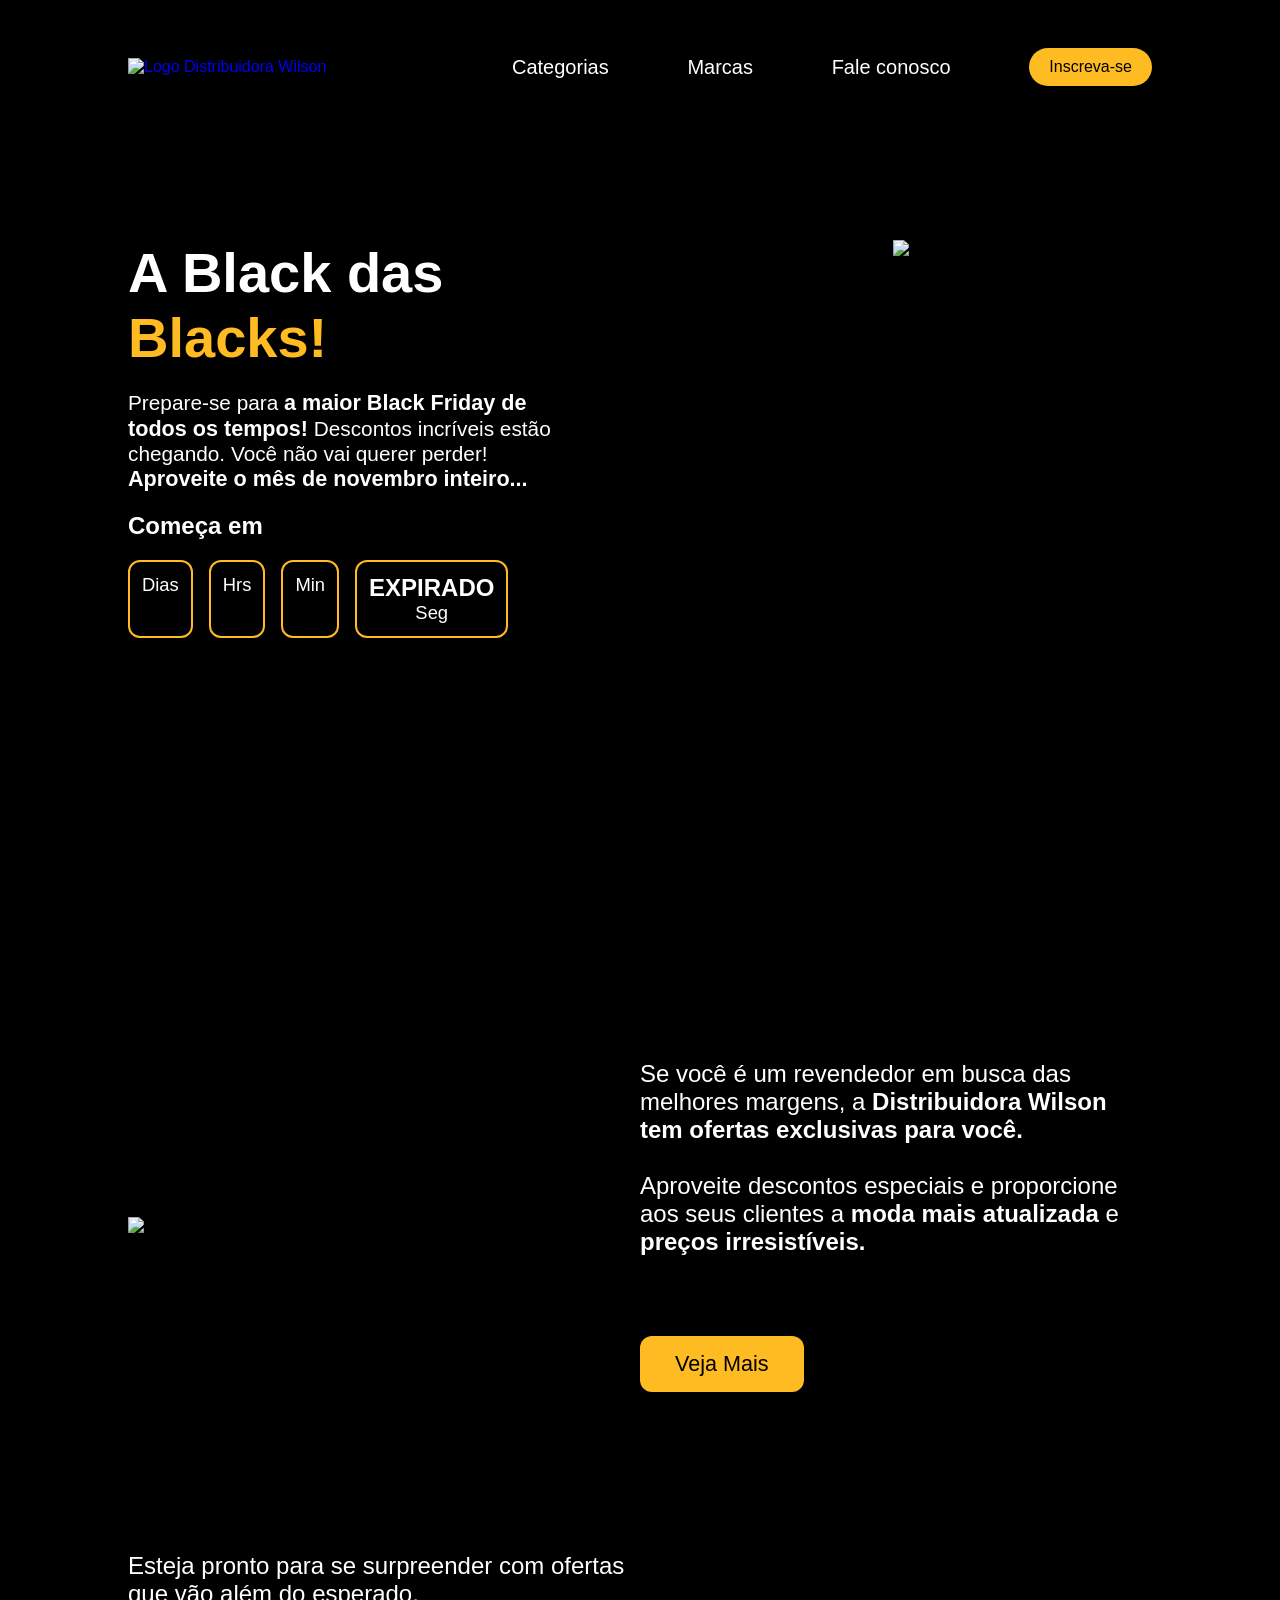
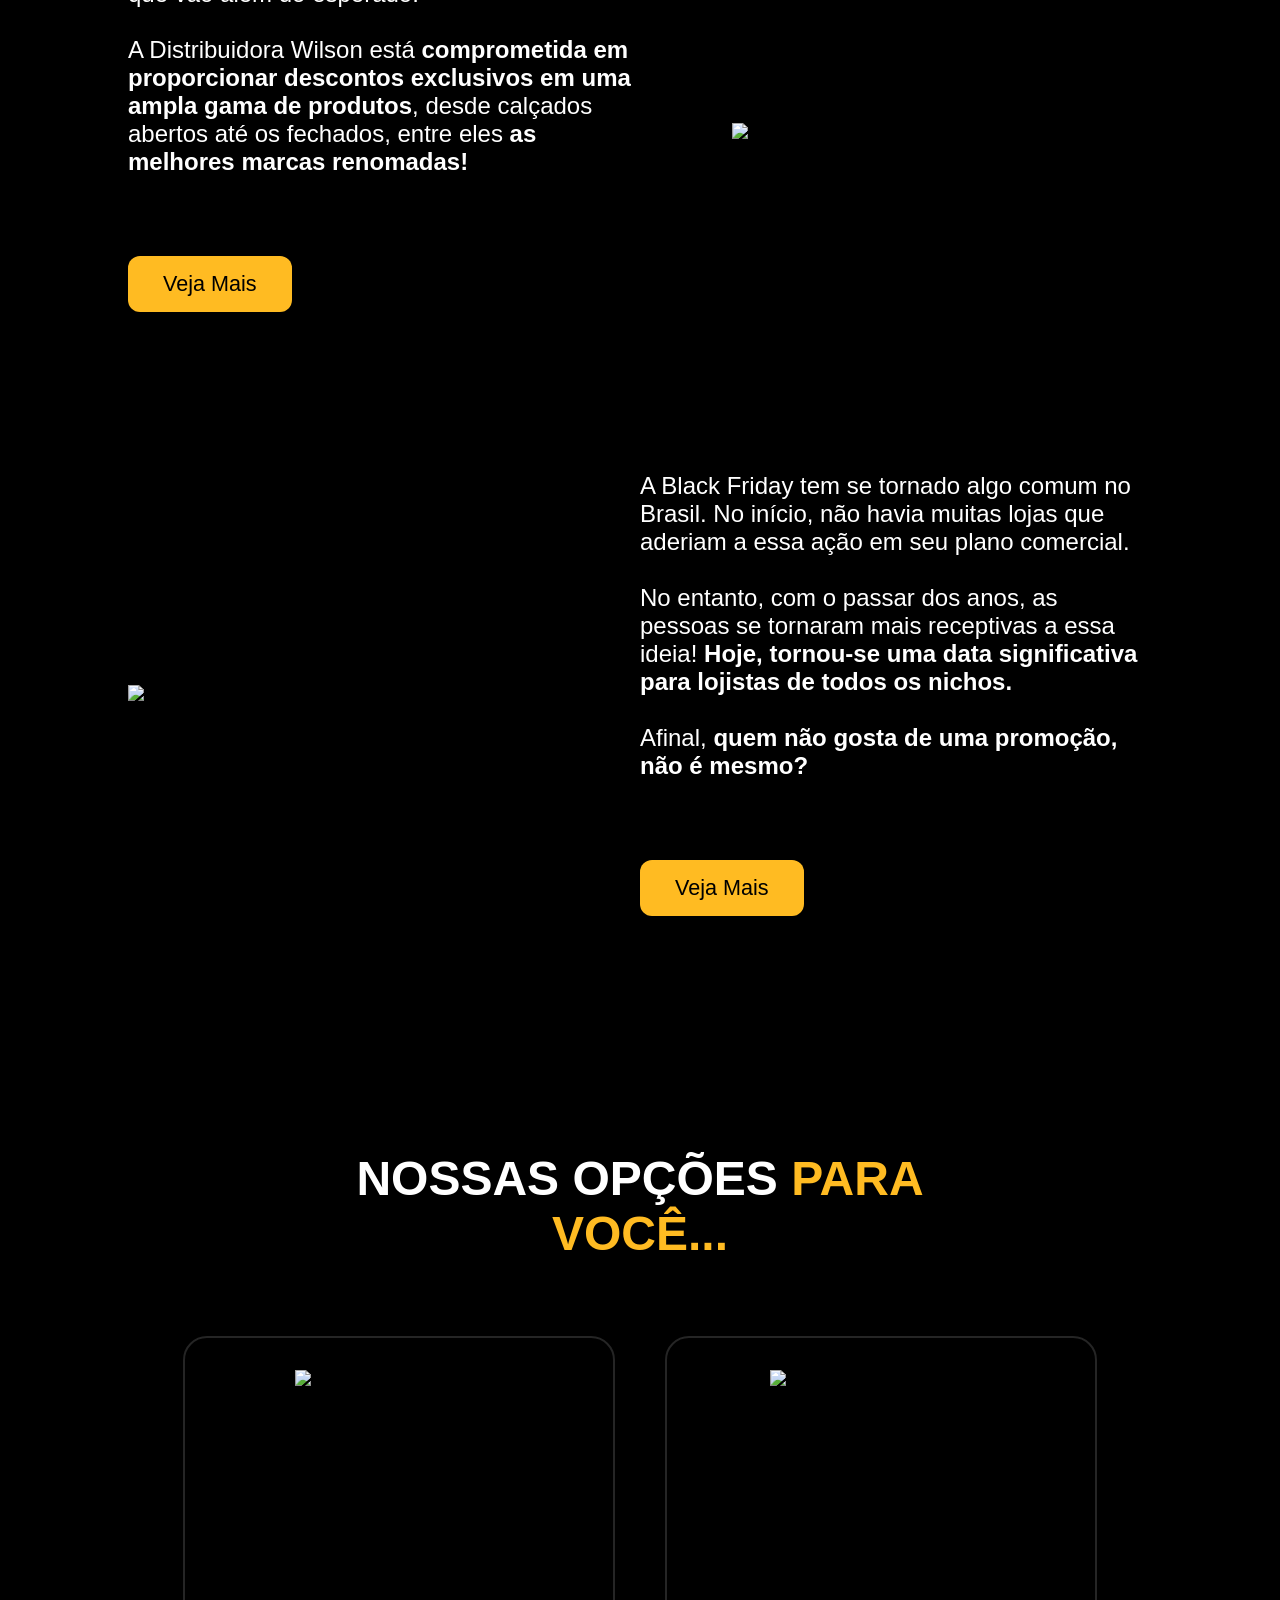
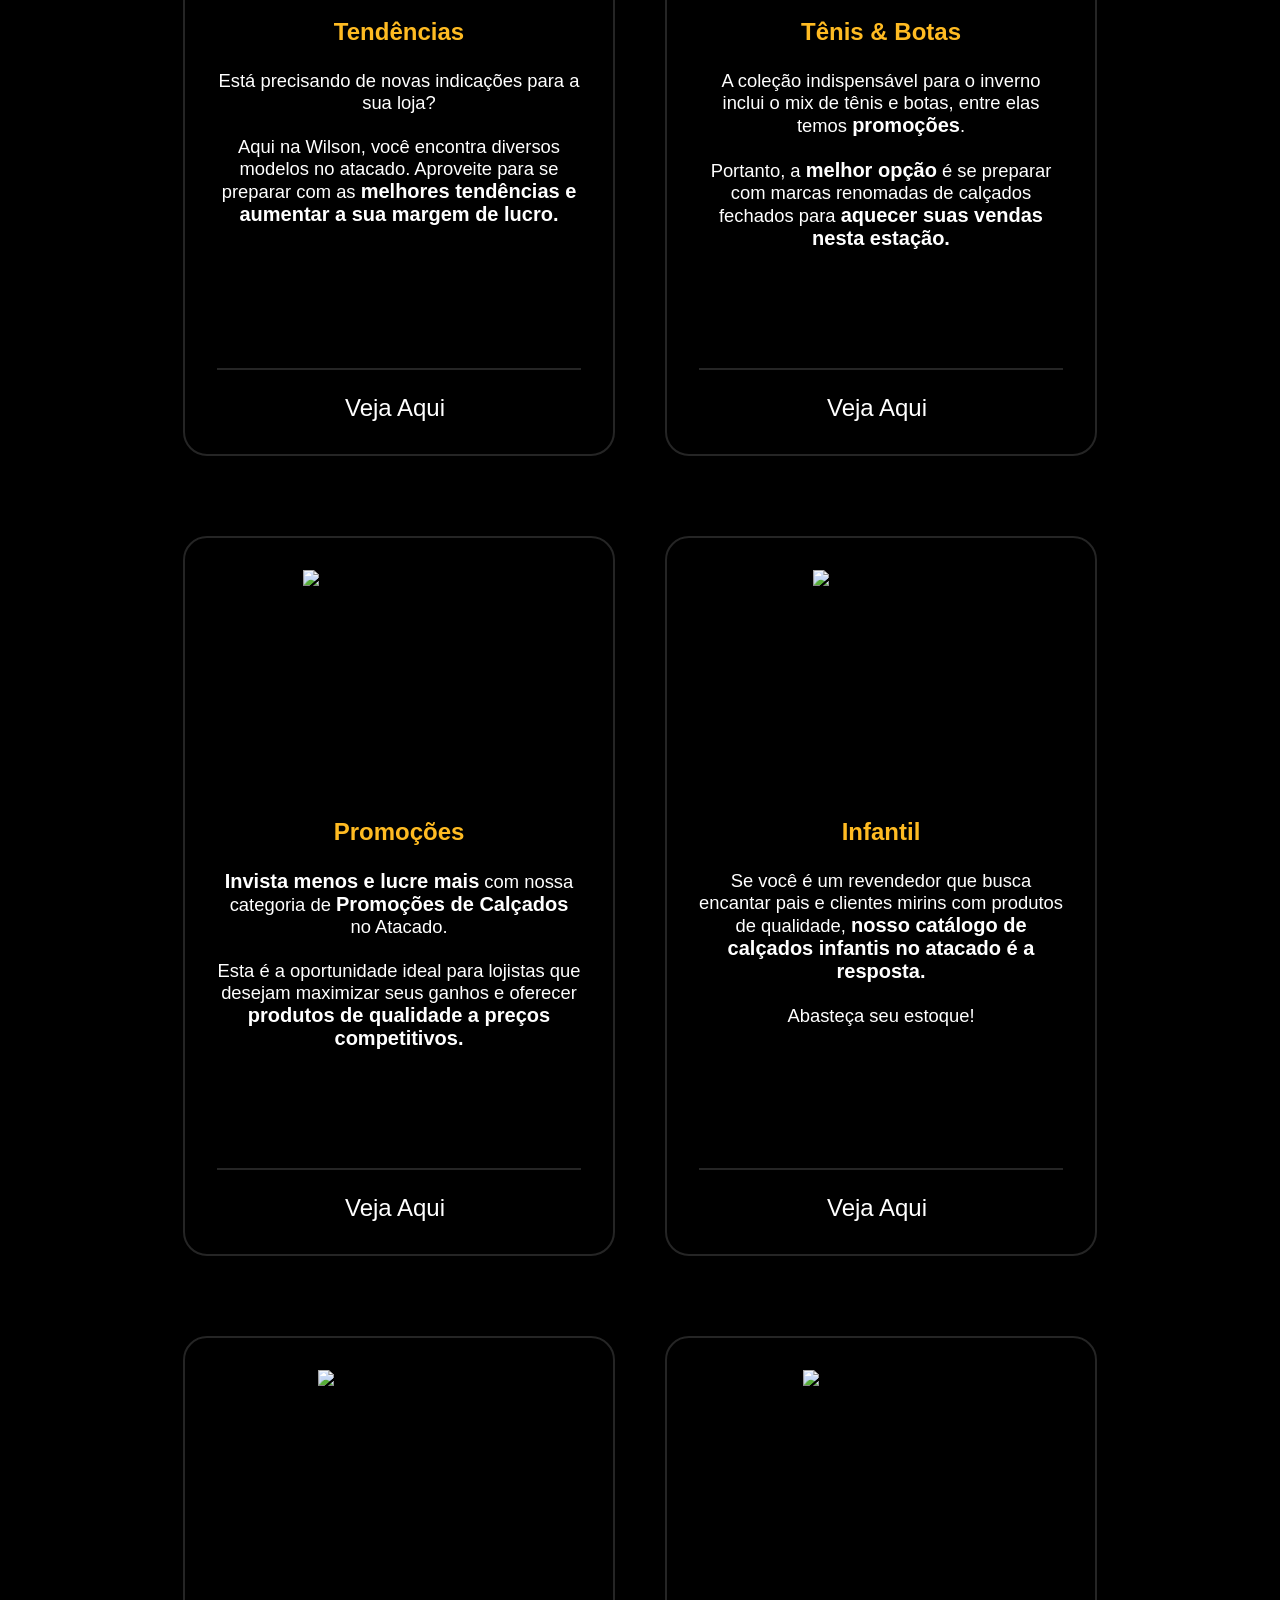
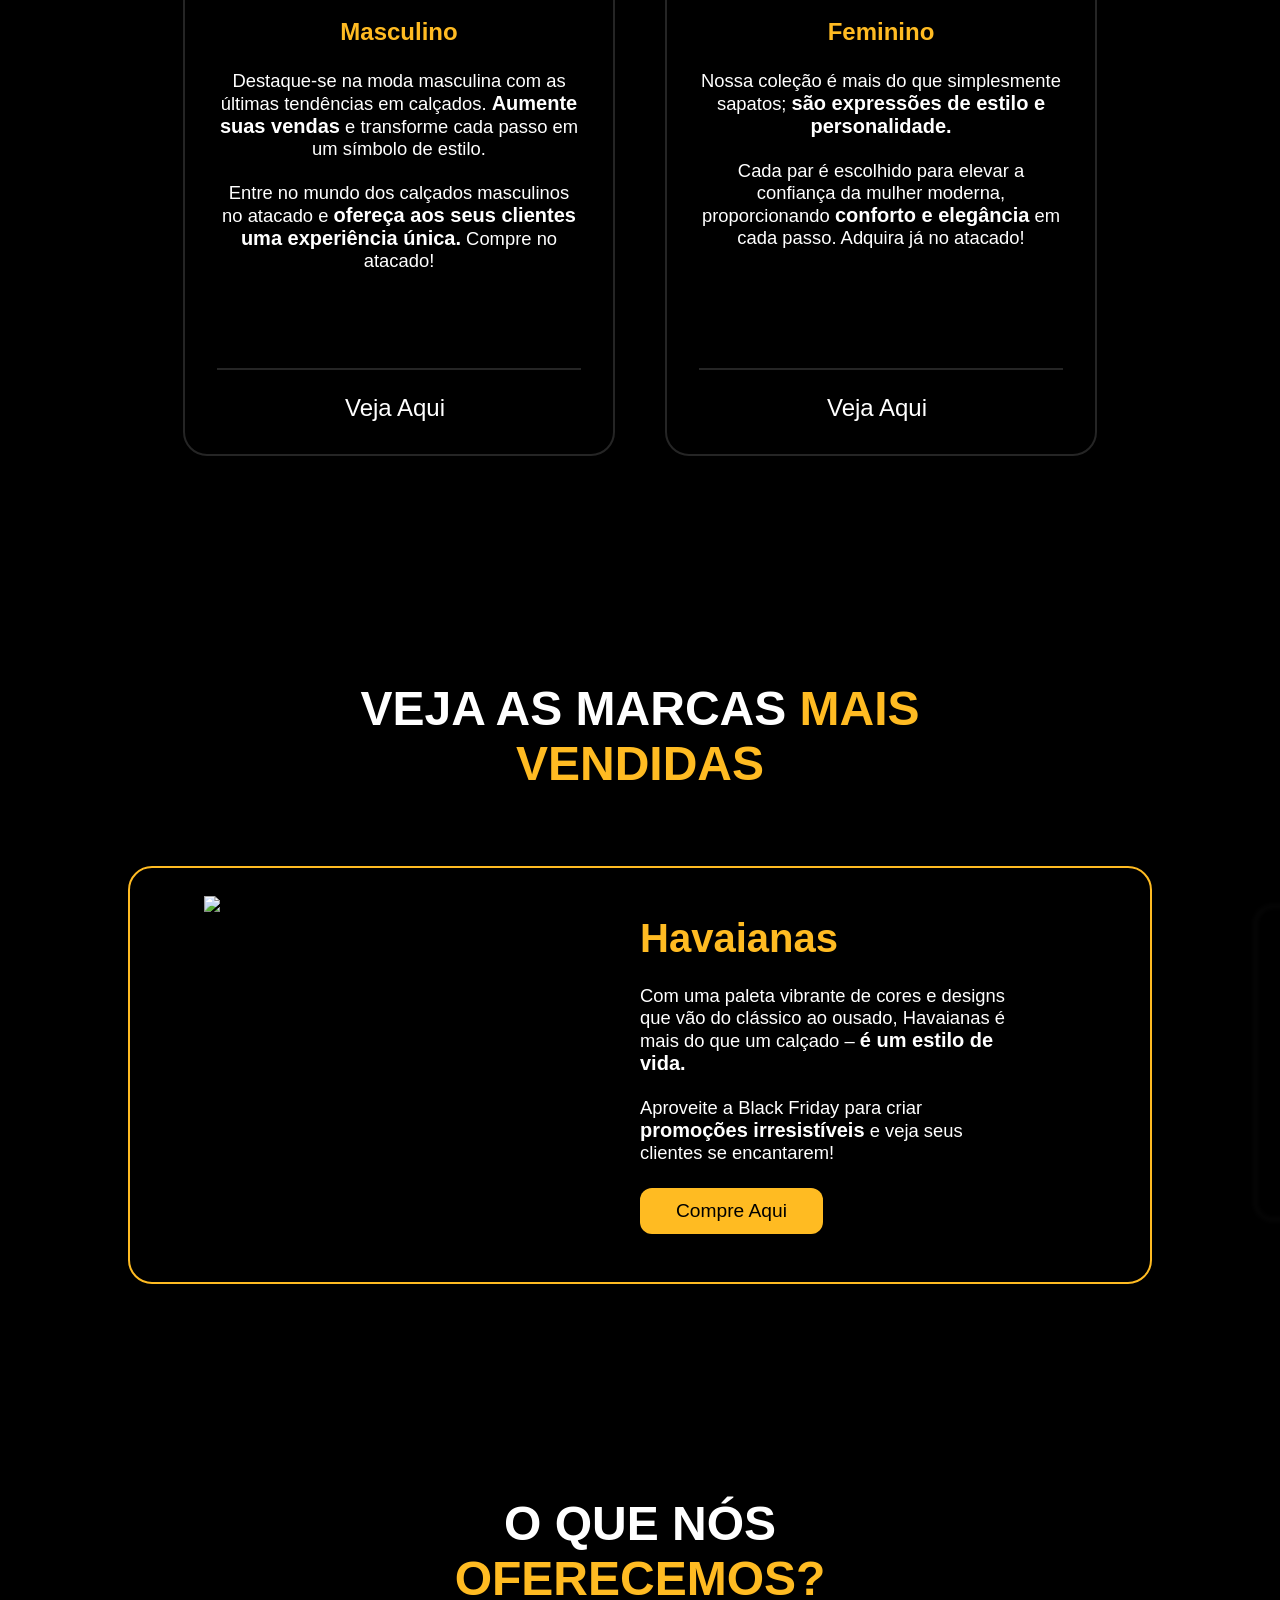
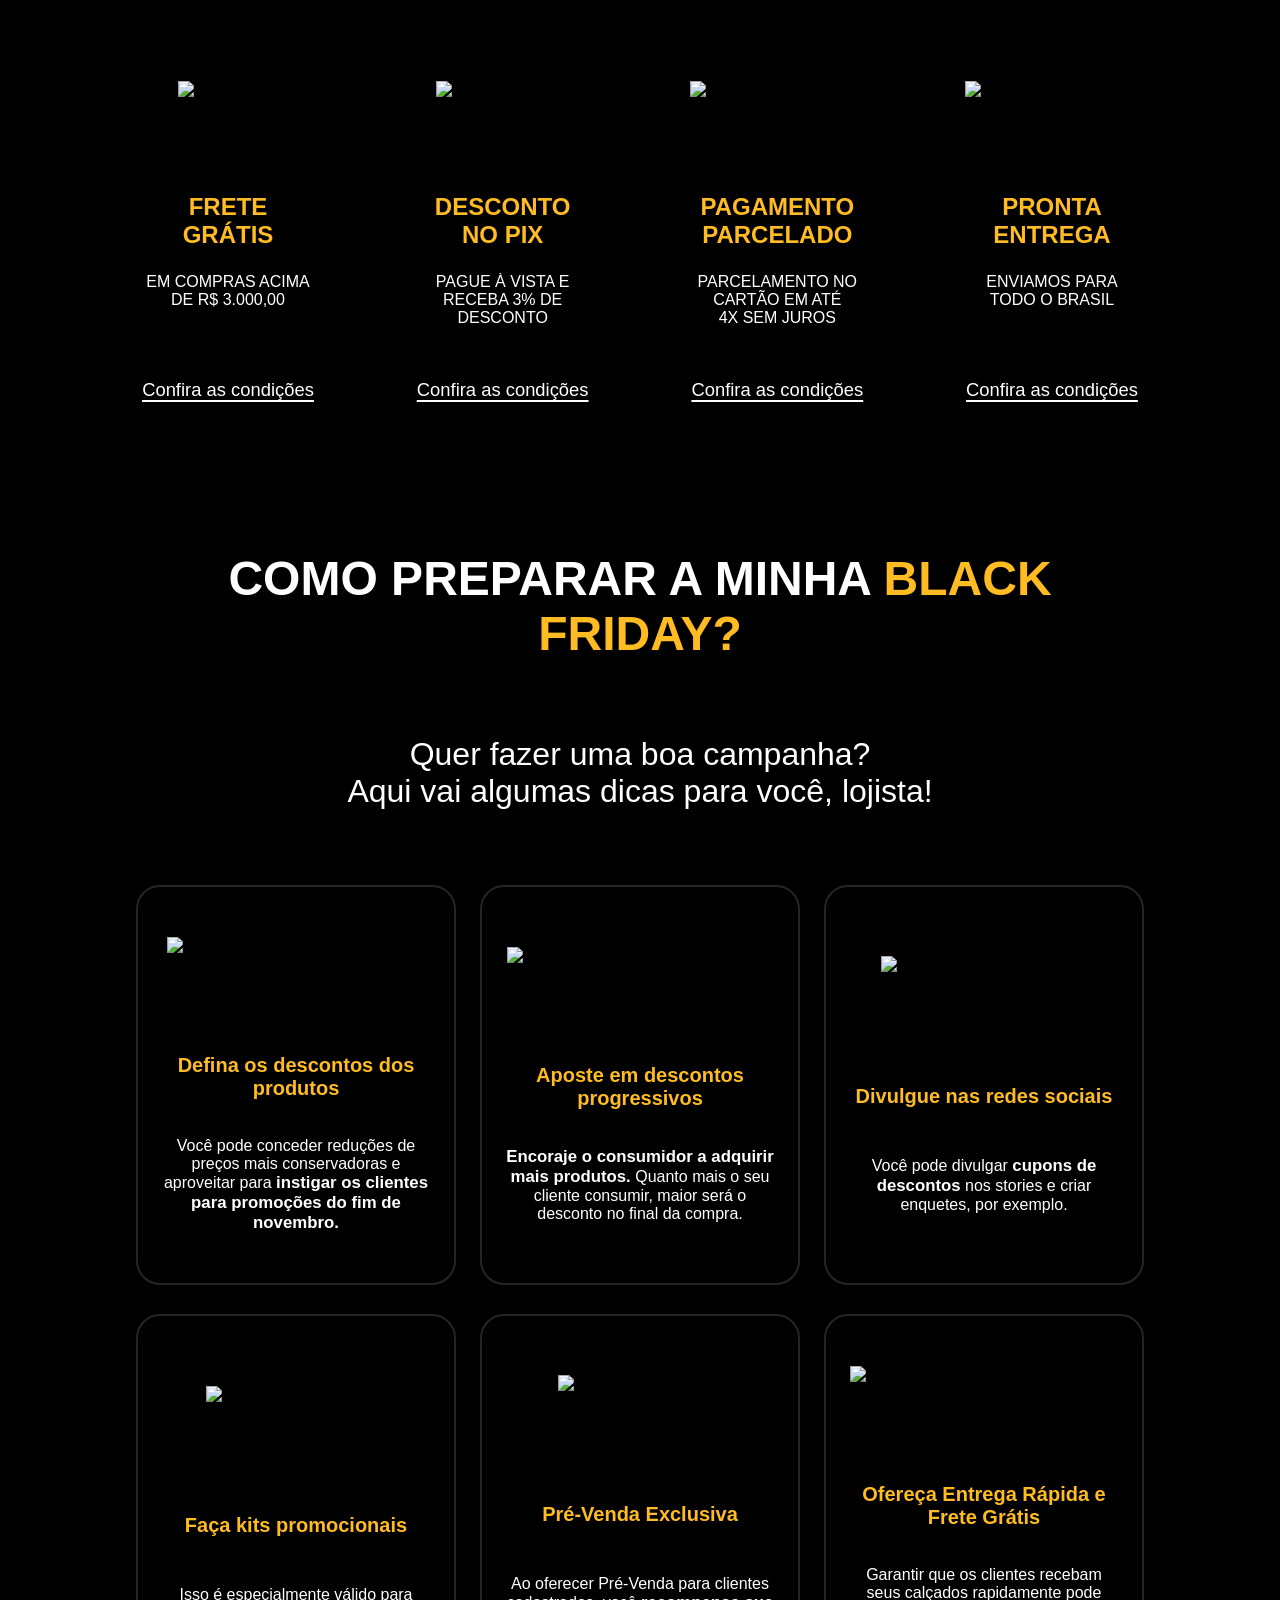
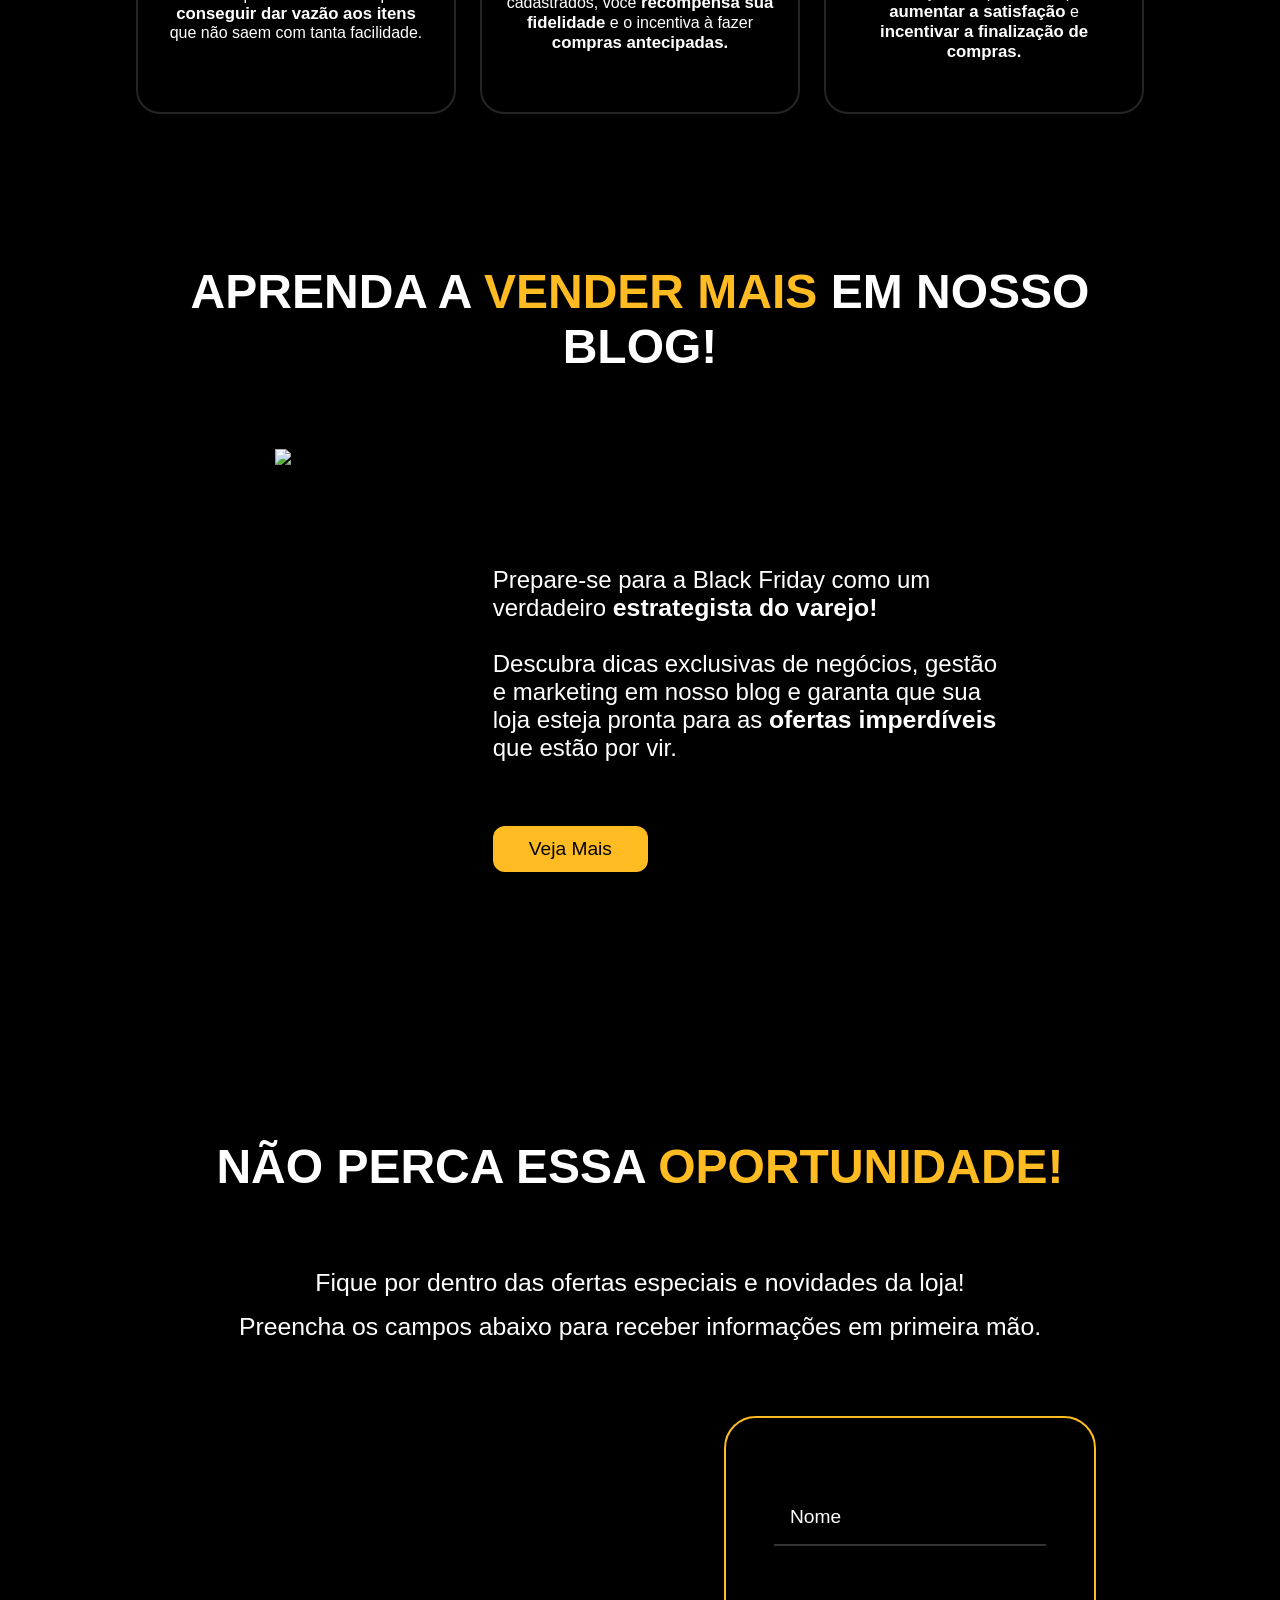
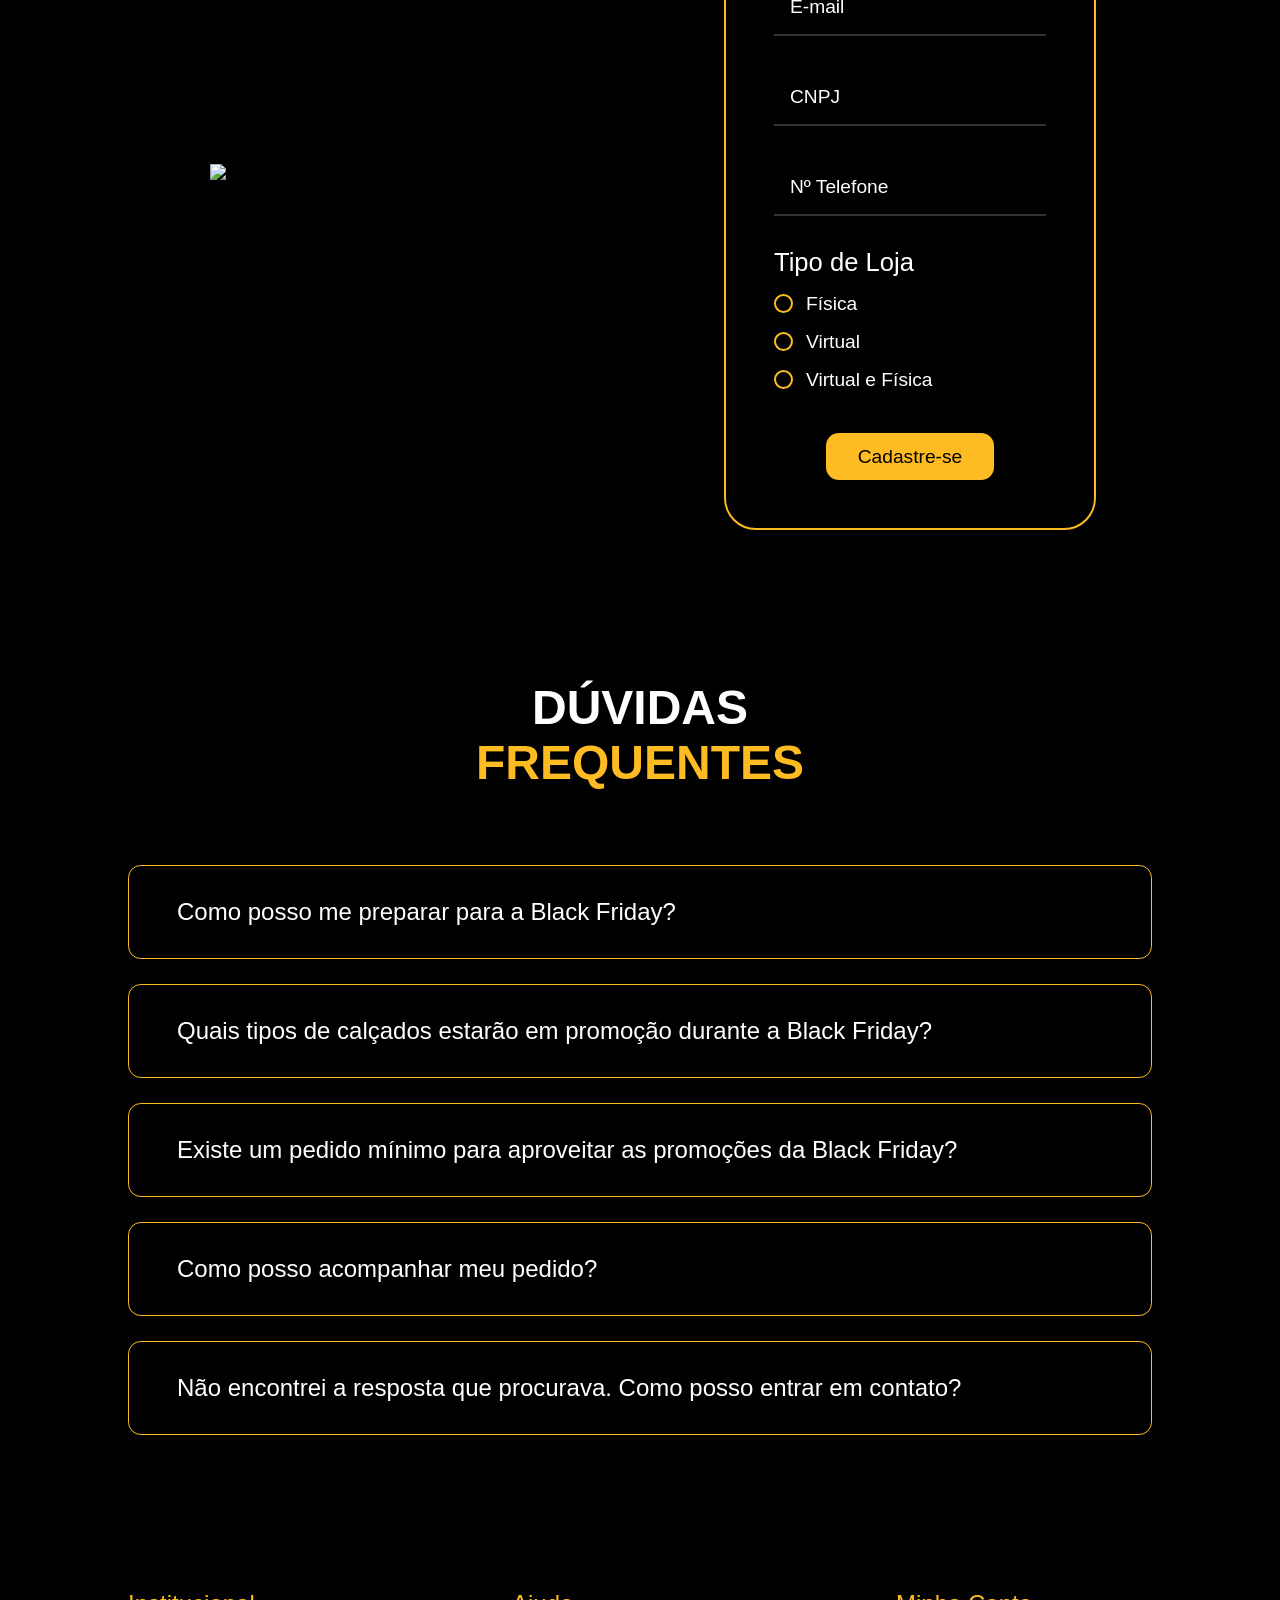
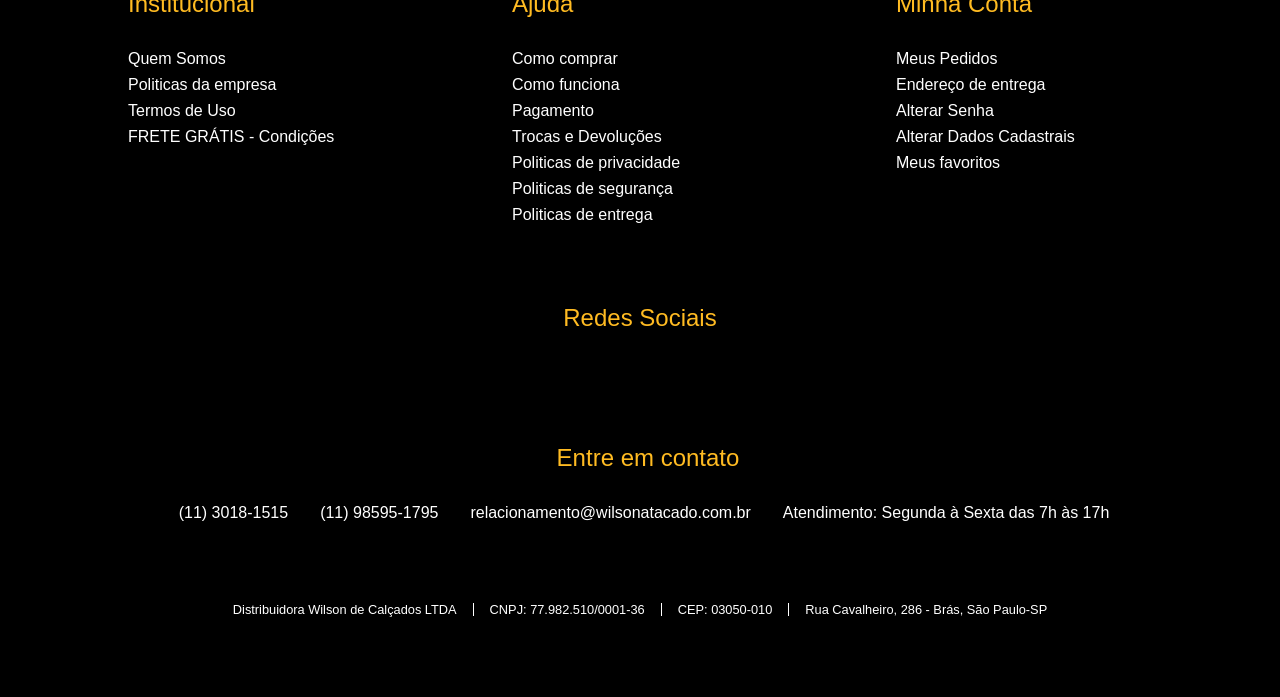
==== commit caa850bd: "ajustando bugs e media query" ====
--- a/index.html
+++ b/index.html
@@ -97,6 +97,8 @@
 
             <img src="https://i.imgur.com/ccOHd7V.png" alt="Render Principal Havaianas Aloha" class="render-01">
         </div>
+
+        <i class="scroll-down-icon ri-arrow-down-double-fill"></i>
     </main>
 
     <section class="info-section">
--- a/css/style.css
+++ b/css/style.css
@@ -321,6 +321,22 @@
     bottom: 4rem;
 }
 
+.scroll-down-icon {
+    animation: scrollUpDown 2s ease-in-out infinite;
+  }
+  
+  @keyframes scrollUpDown {
+    0% {
+      transform: translateY(0);
+    }
+    50% {
+      transform: translateY(-20px);
+    }
+    100% {
+      transform: translateY(0);
+    }
+  }
+
 
 
 /* Seção de informações */
@@ -792,8 +808,8 @@
     backdrop-filter: blur(.5rem);
     display: flex;
     flex-direction: column;
-    justify-content: flex-start;
-    padding: 3.5rem 1.5rem;
+    justify-content: center;
+    padding: 2.5rem 1.5rem;
     align-items: center;
     border: 2px solid #252525;
     border-radius: 1.5rem;
--- a/css/mobile.css
+++ b/css/mobile.css
@@ -2,10 +2,11 @@
 
 
     body {
+        height: 10000px;
         background-color: var(--cor-primaria) !important;
         background-image: url(https://i.imgur.com/iMKHoLc.png) !important;
         background-repeat: no-repeat !important;
-        background-size: 100% 100% !important;
+        background-size: 140% 100% !important;
         background-position: center !important;
         z-index: -9999 !important;
         overflow-x: hidden !important;
@@ -161,7 +162,7 @@
     }
 
     .home-content {
-        padding-top: 3rem;
+        padding-top: 5rem;
         max-width: var(--margin--mobile);
         flex-direction: column-reverse;
         justify-content: flex-end;
@@ -196,7 +197,7 @@
     }
 
     .render-01 {
-        height: auto;
+        height: 35%;
     }
 
 
@@ -496,17 +497,17 @@
         justify-content: center;
         flex-direction: row;
         transition: transform 0.5s ease;
-        height: 27rem;
+        height: 28rem;
         position: relative;
     }
 
     .tips-slider {
-        height: 25rem;
+        height: 26rem;
         background: rgba(0, 0, 0, 0.2);
         backdrop-filter: blur(0.5rem);
         display: flex;
         flex-direction: column;
-        justify-content: flex-start;
+        justify-content: center;
         padding: 2.5rem 1.5rem;
         align-items: center;
         border: 2px solid #252525;
@@ -536,7 +537,7 @@
 
     .tips-slider .heading-2 {
         align-content: center;
-        font-size: 1.25rem;
+        font-size: 1.15rem;
         text-align: center;
         width: auto;
         height: 4.5rem;
@@ -718,7 +719,7 @@
 @media screen and (max-width:375px) {
 
     .home-content-right p {
-        font-size: 1rem;
+        font-size: 1.15rem;
         text-align: center;
     }
 
@@ -804,7 +805,6 @@
     }
 
     .banner-home {
-        justify-content: flex-end;
         padding-bottom: 5rem;
     }
 
--- a/css/laptop.css
+++ b/css/laptop.css
@@ -38,7 +38,7 @@
     .render-01 {
         align-self: center;
         flex-shrink: 3;
-        height: 40vh;
+        height: 35vw;
     }
 
     .home-content-right {
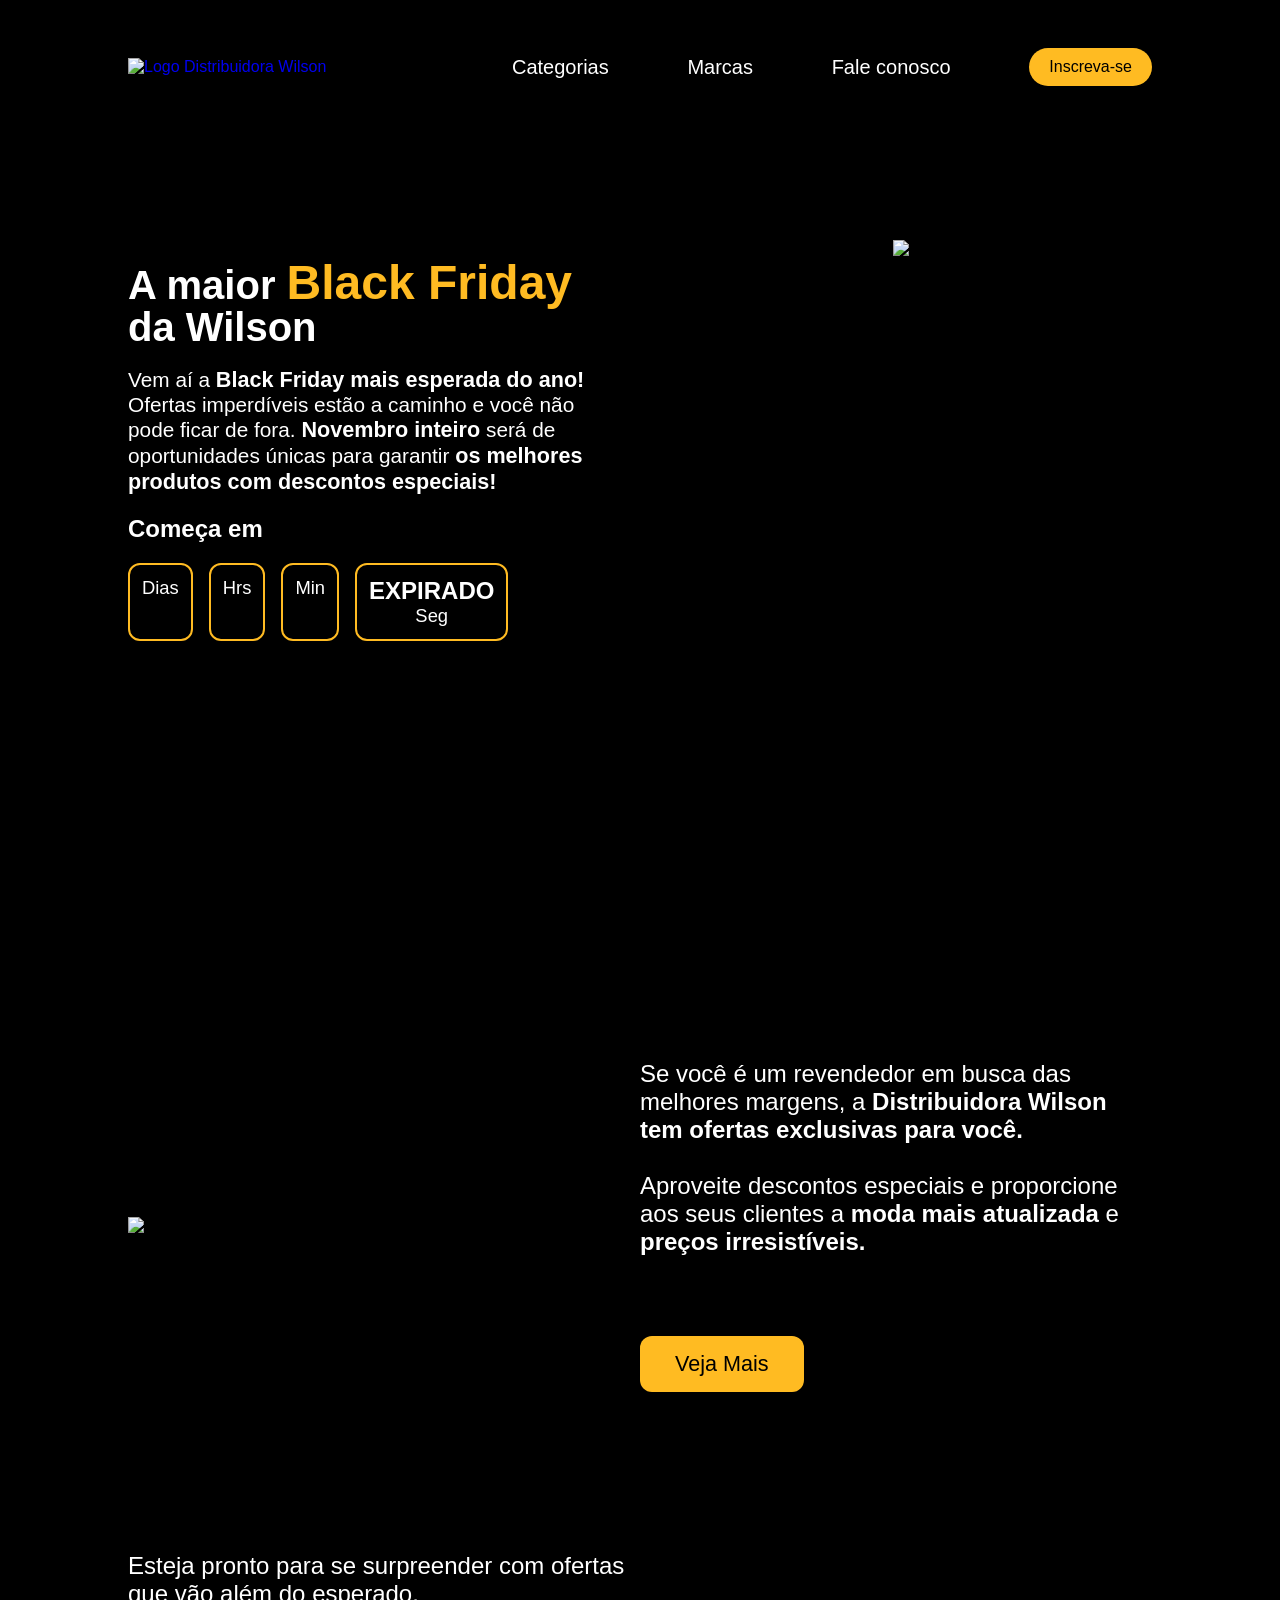
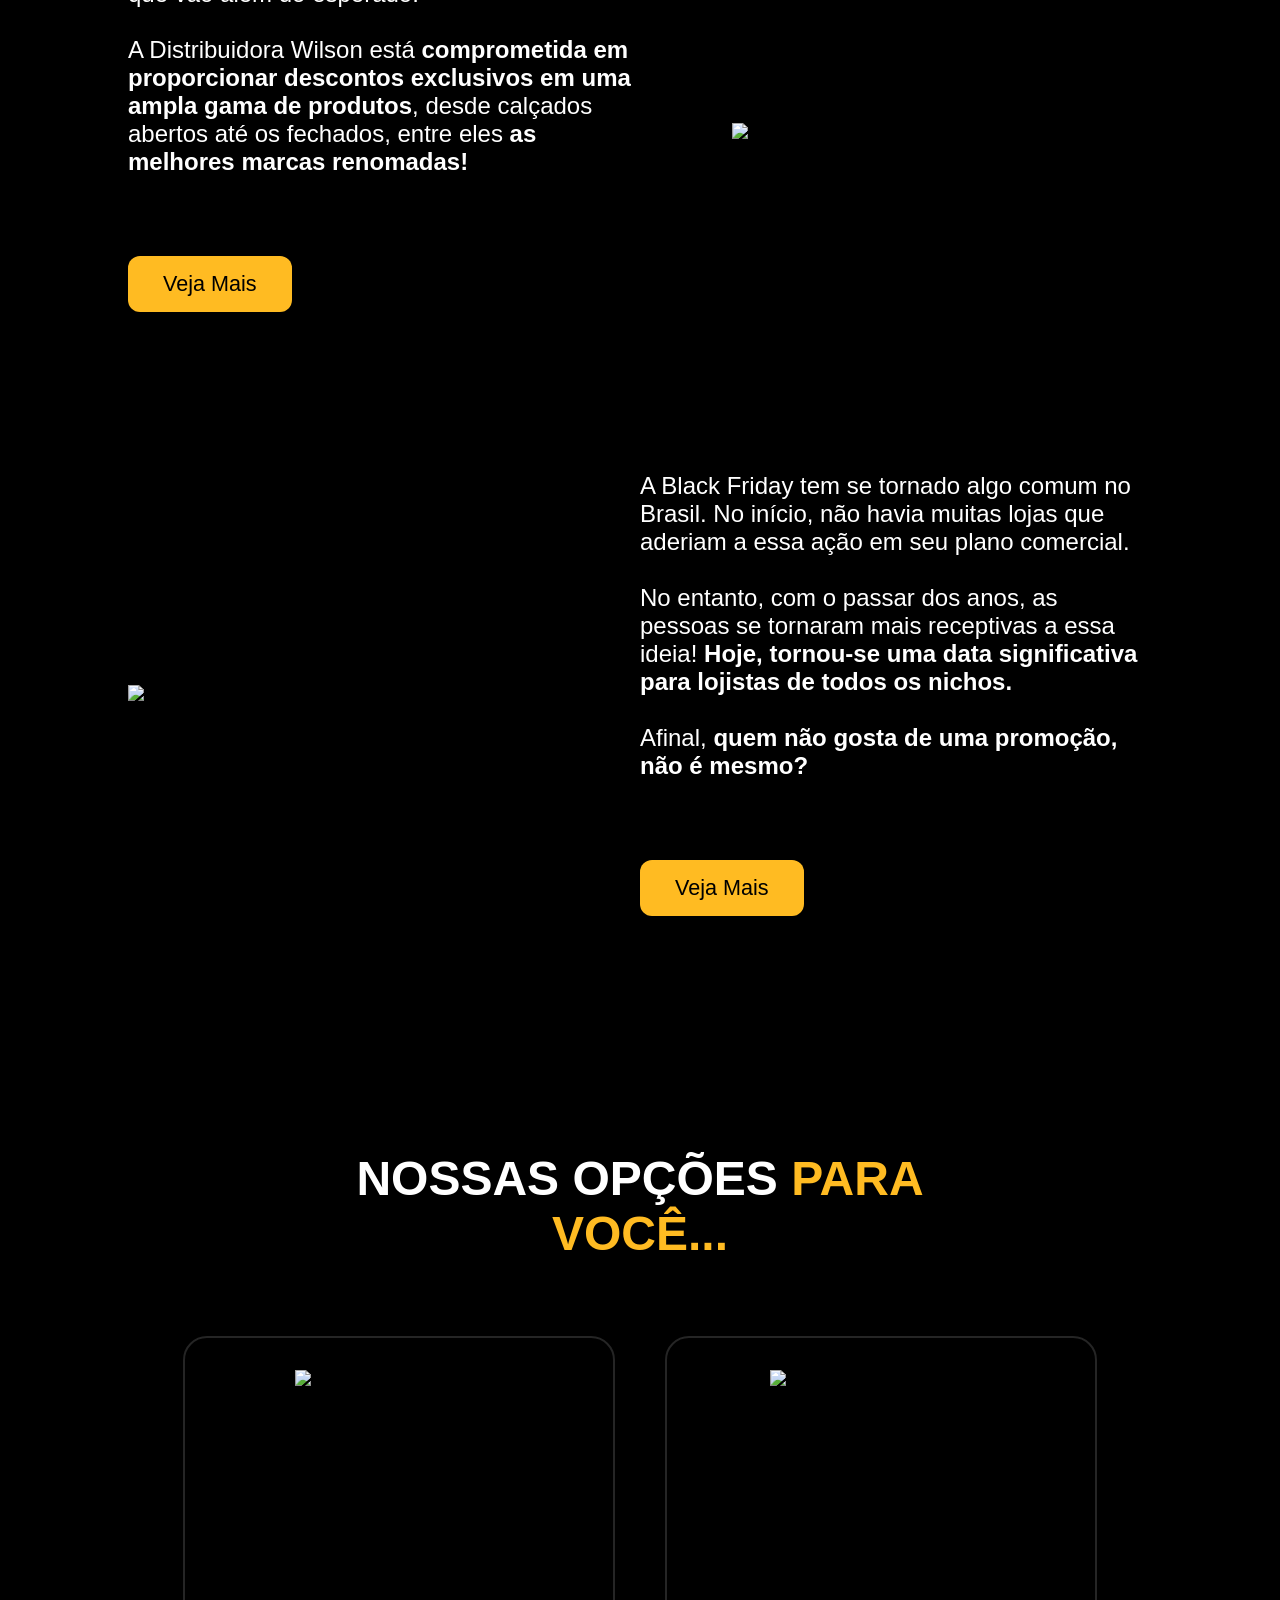
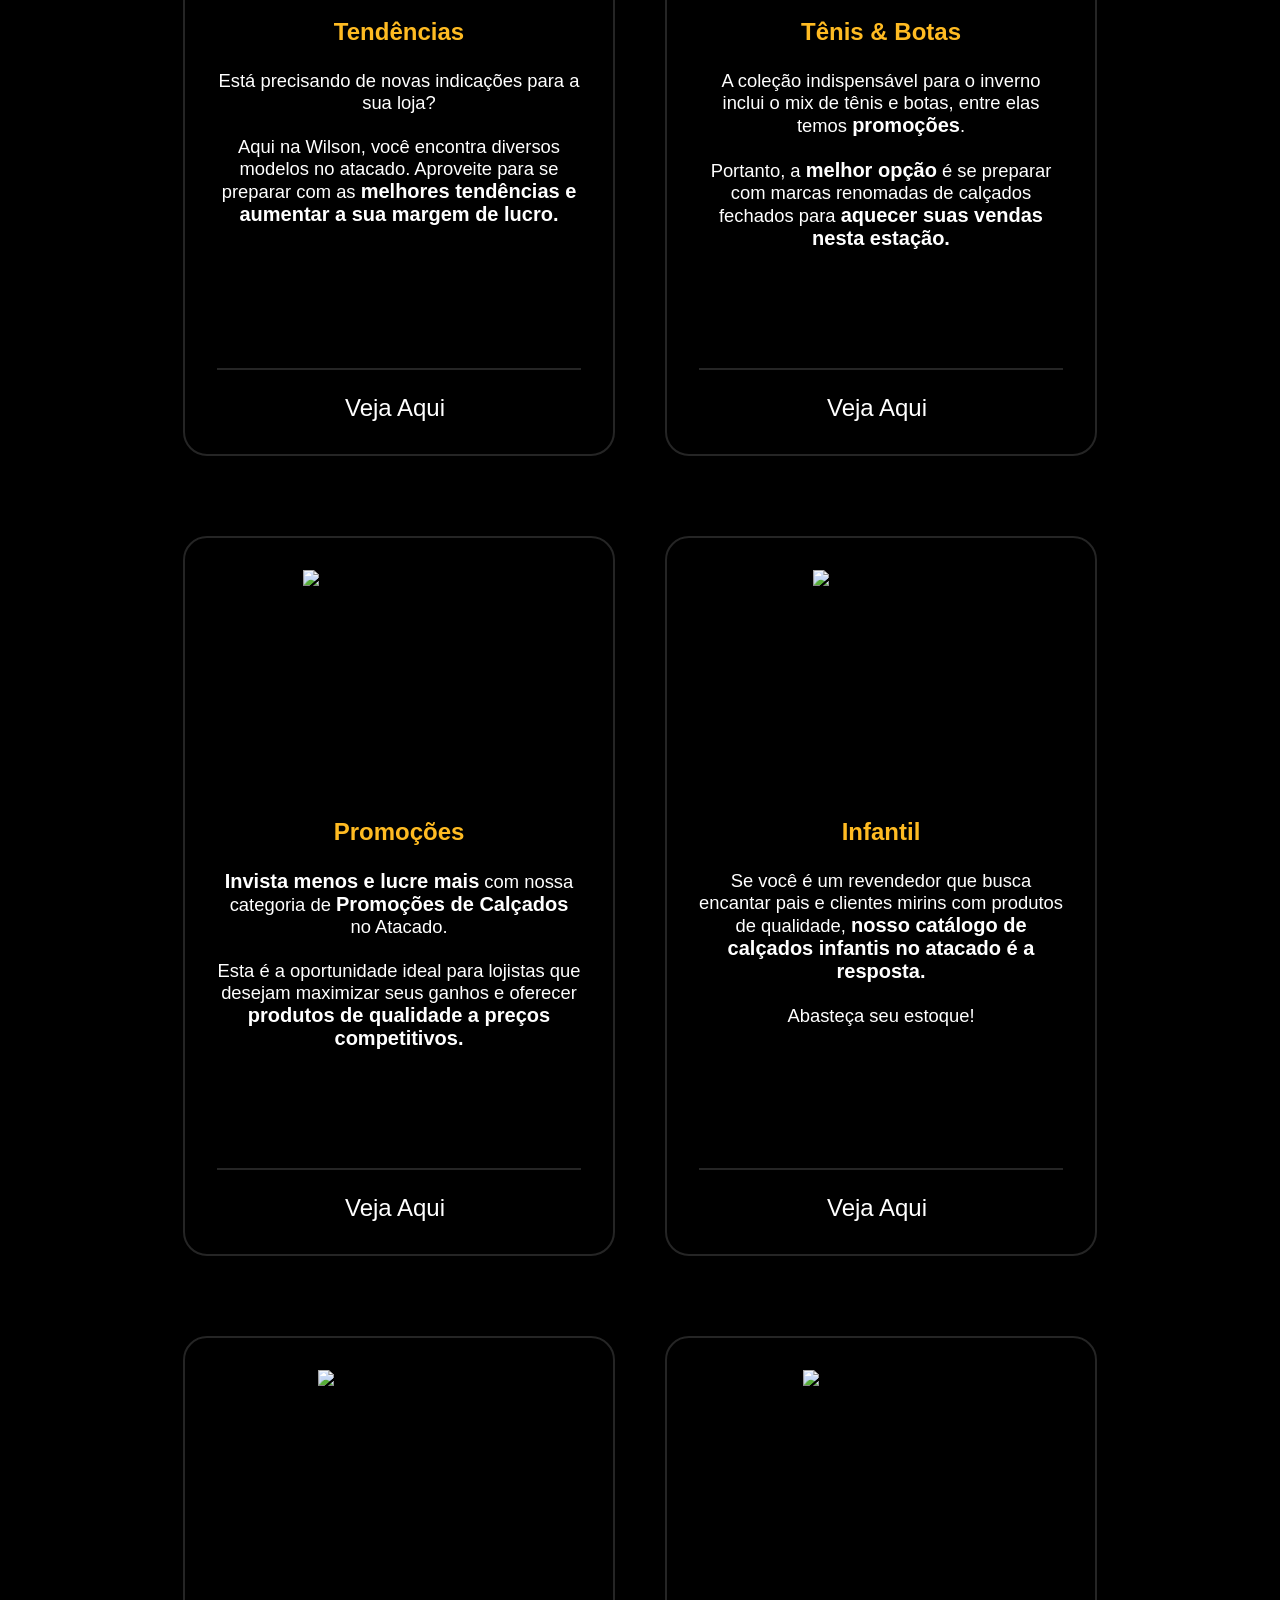
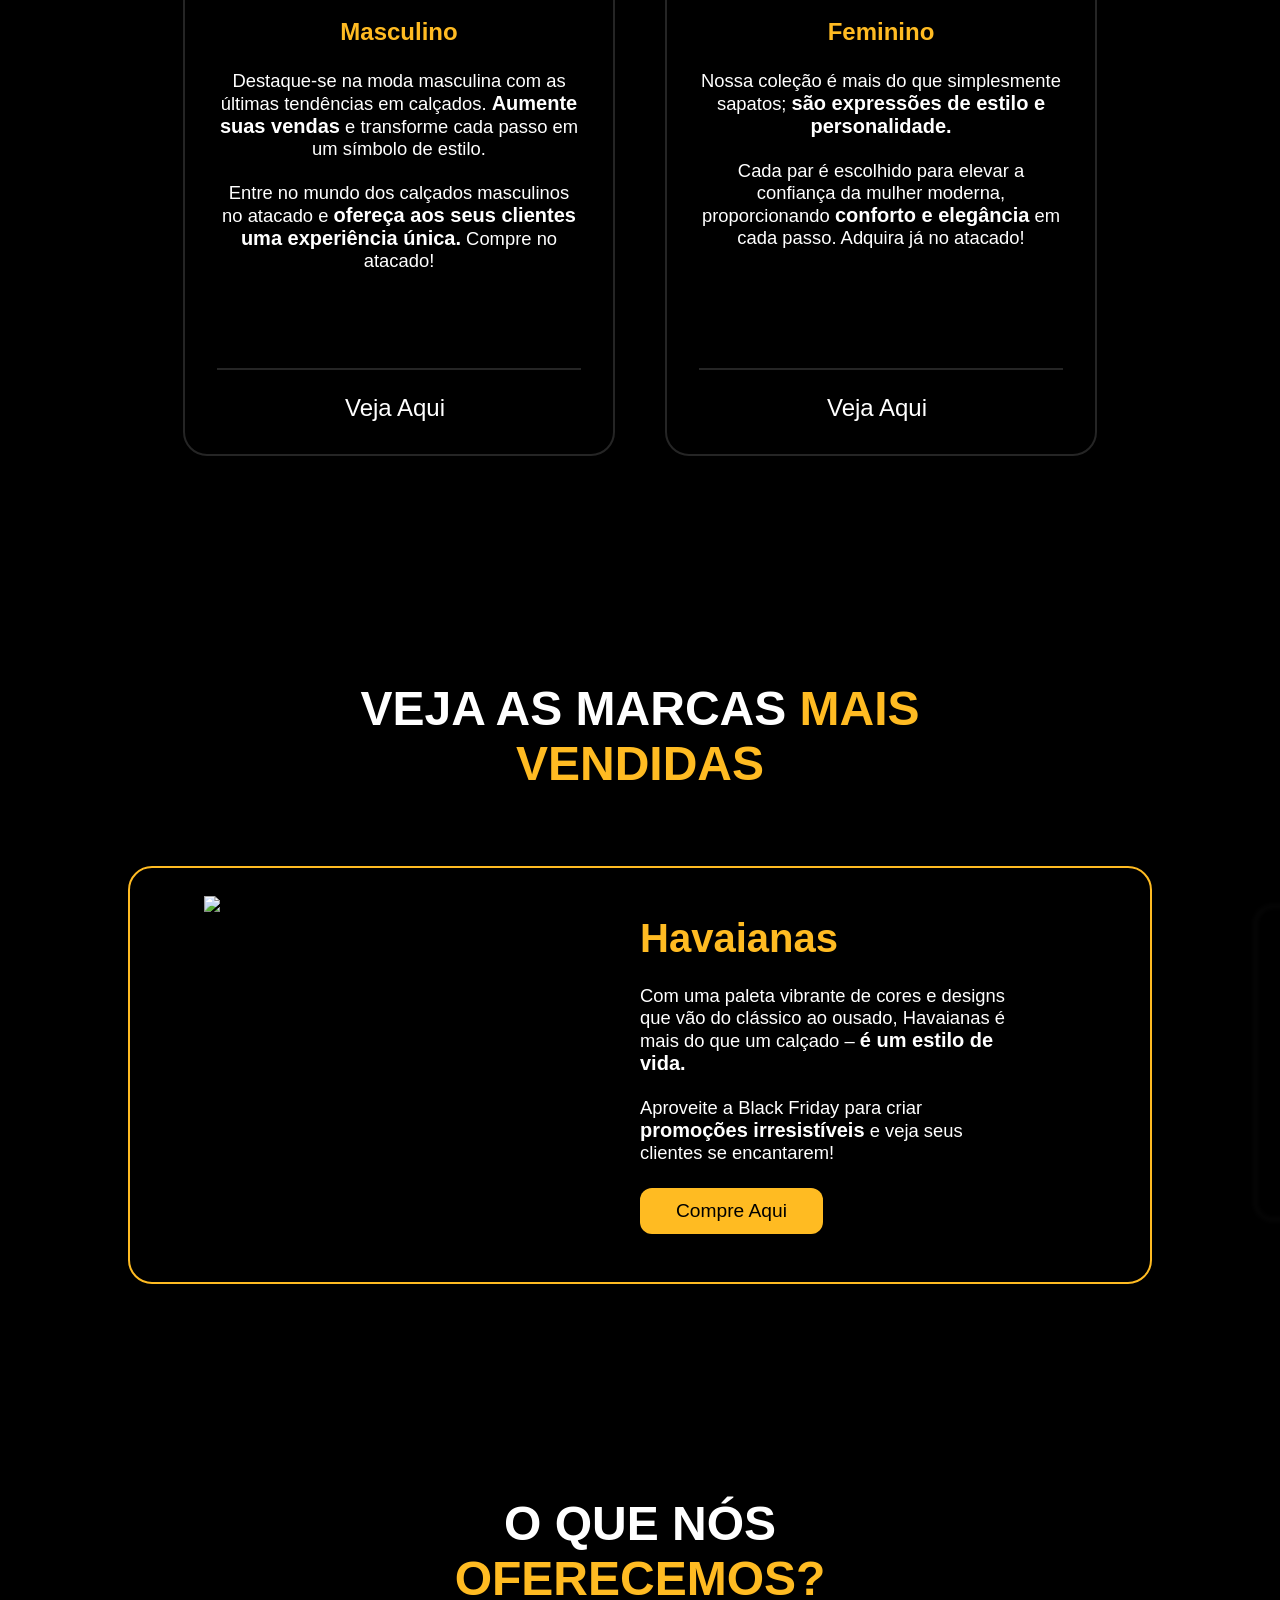
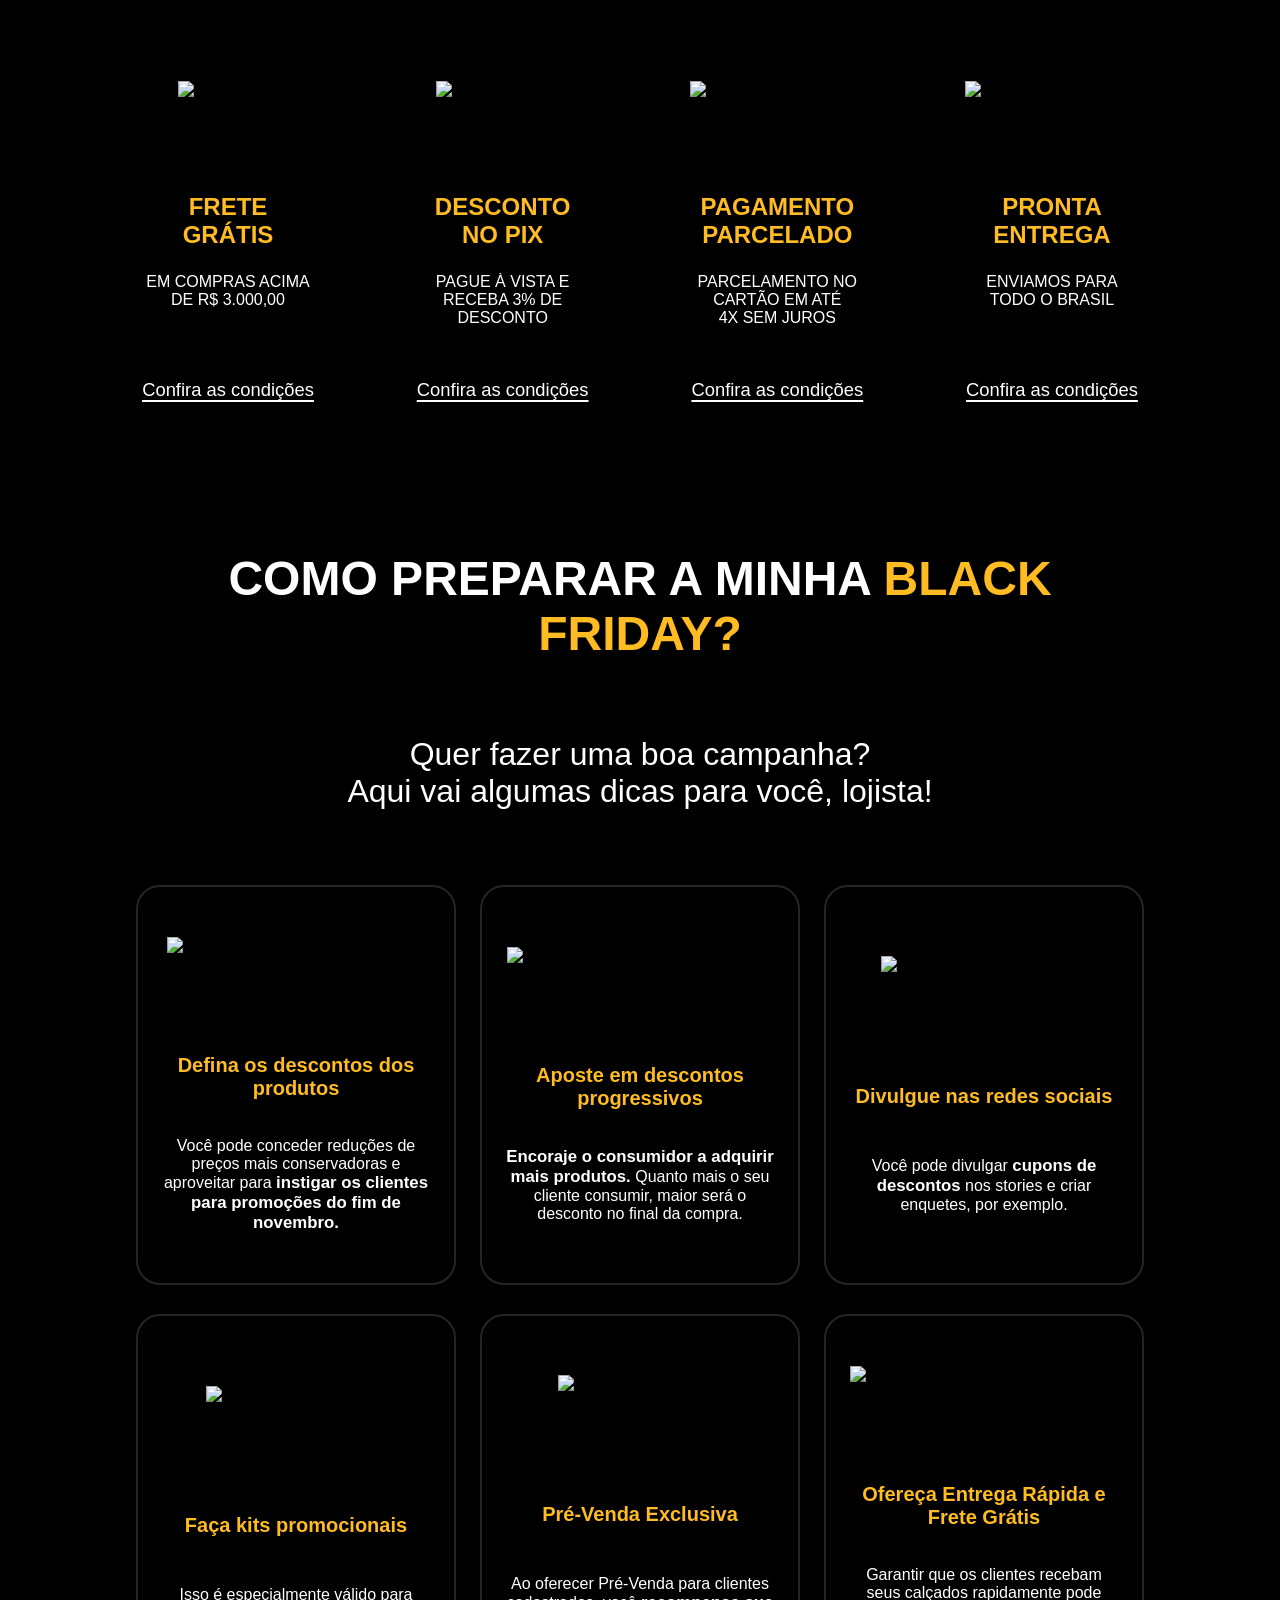
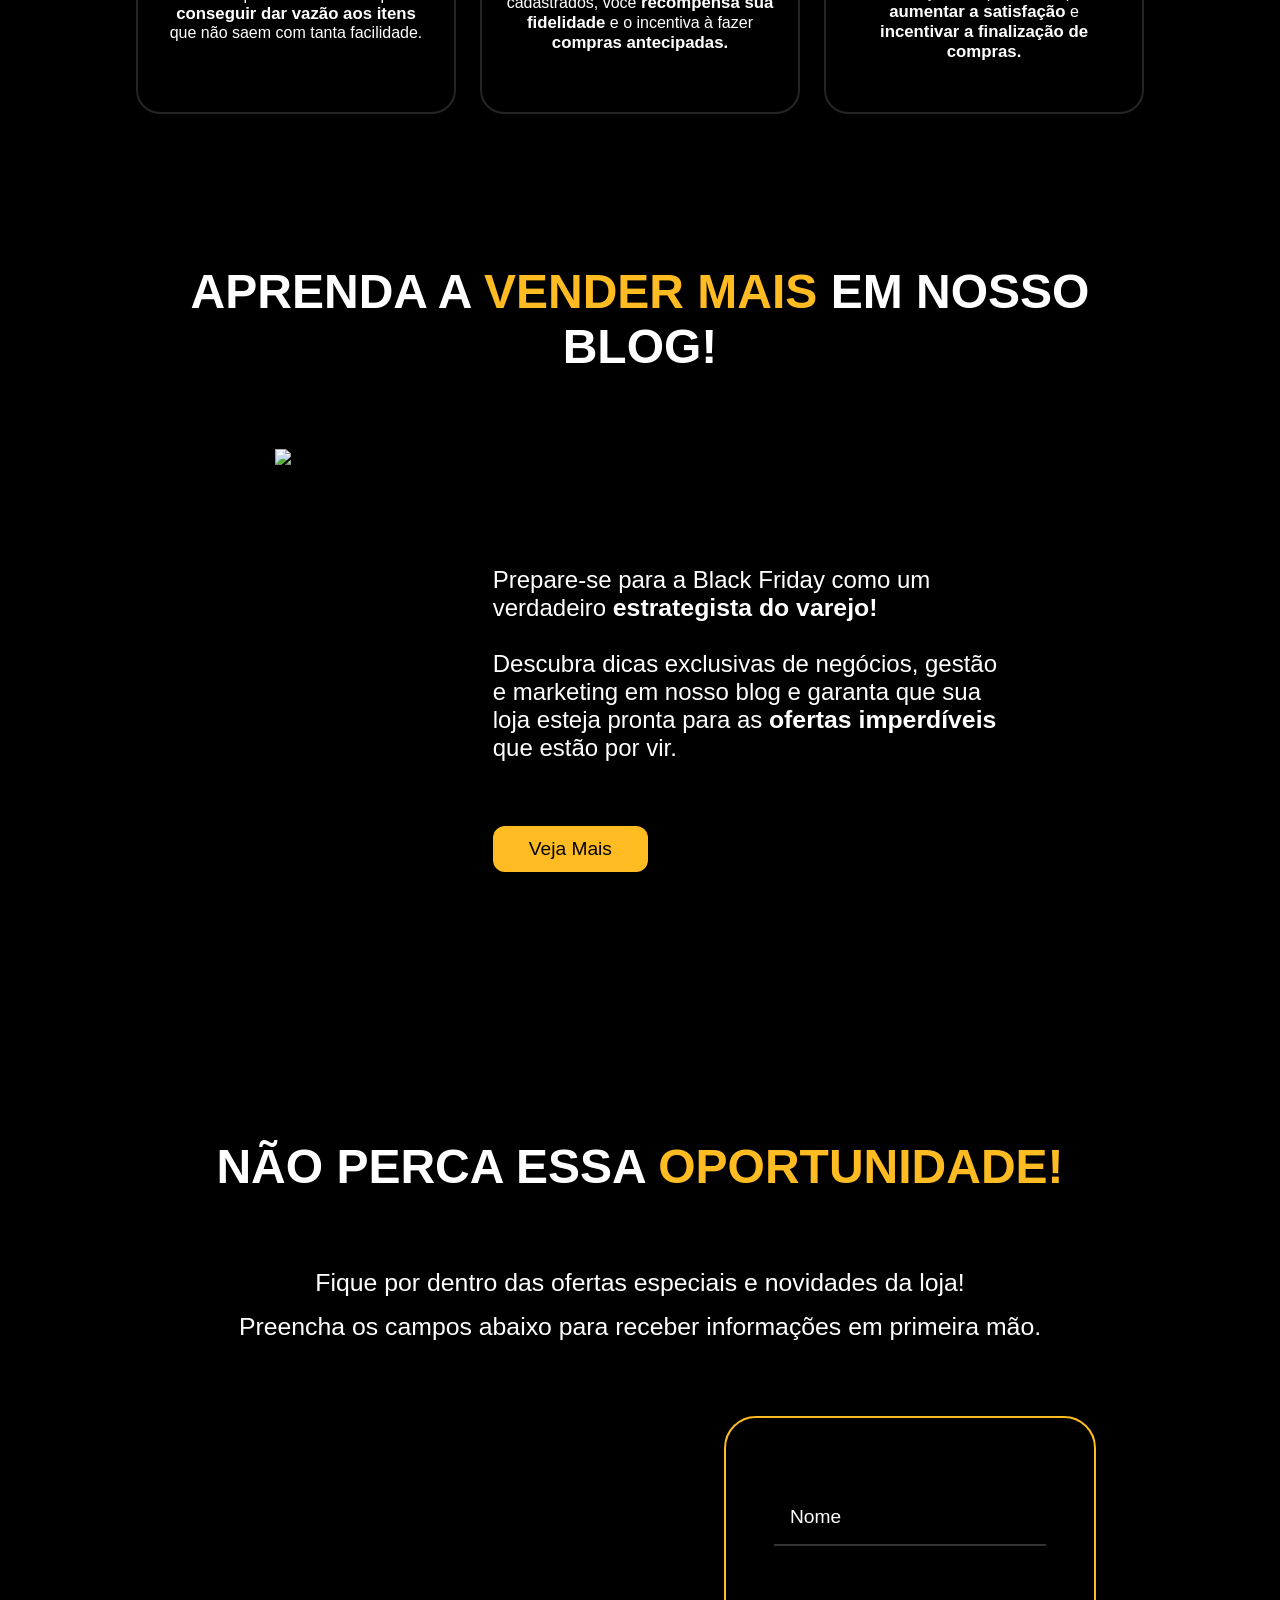
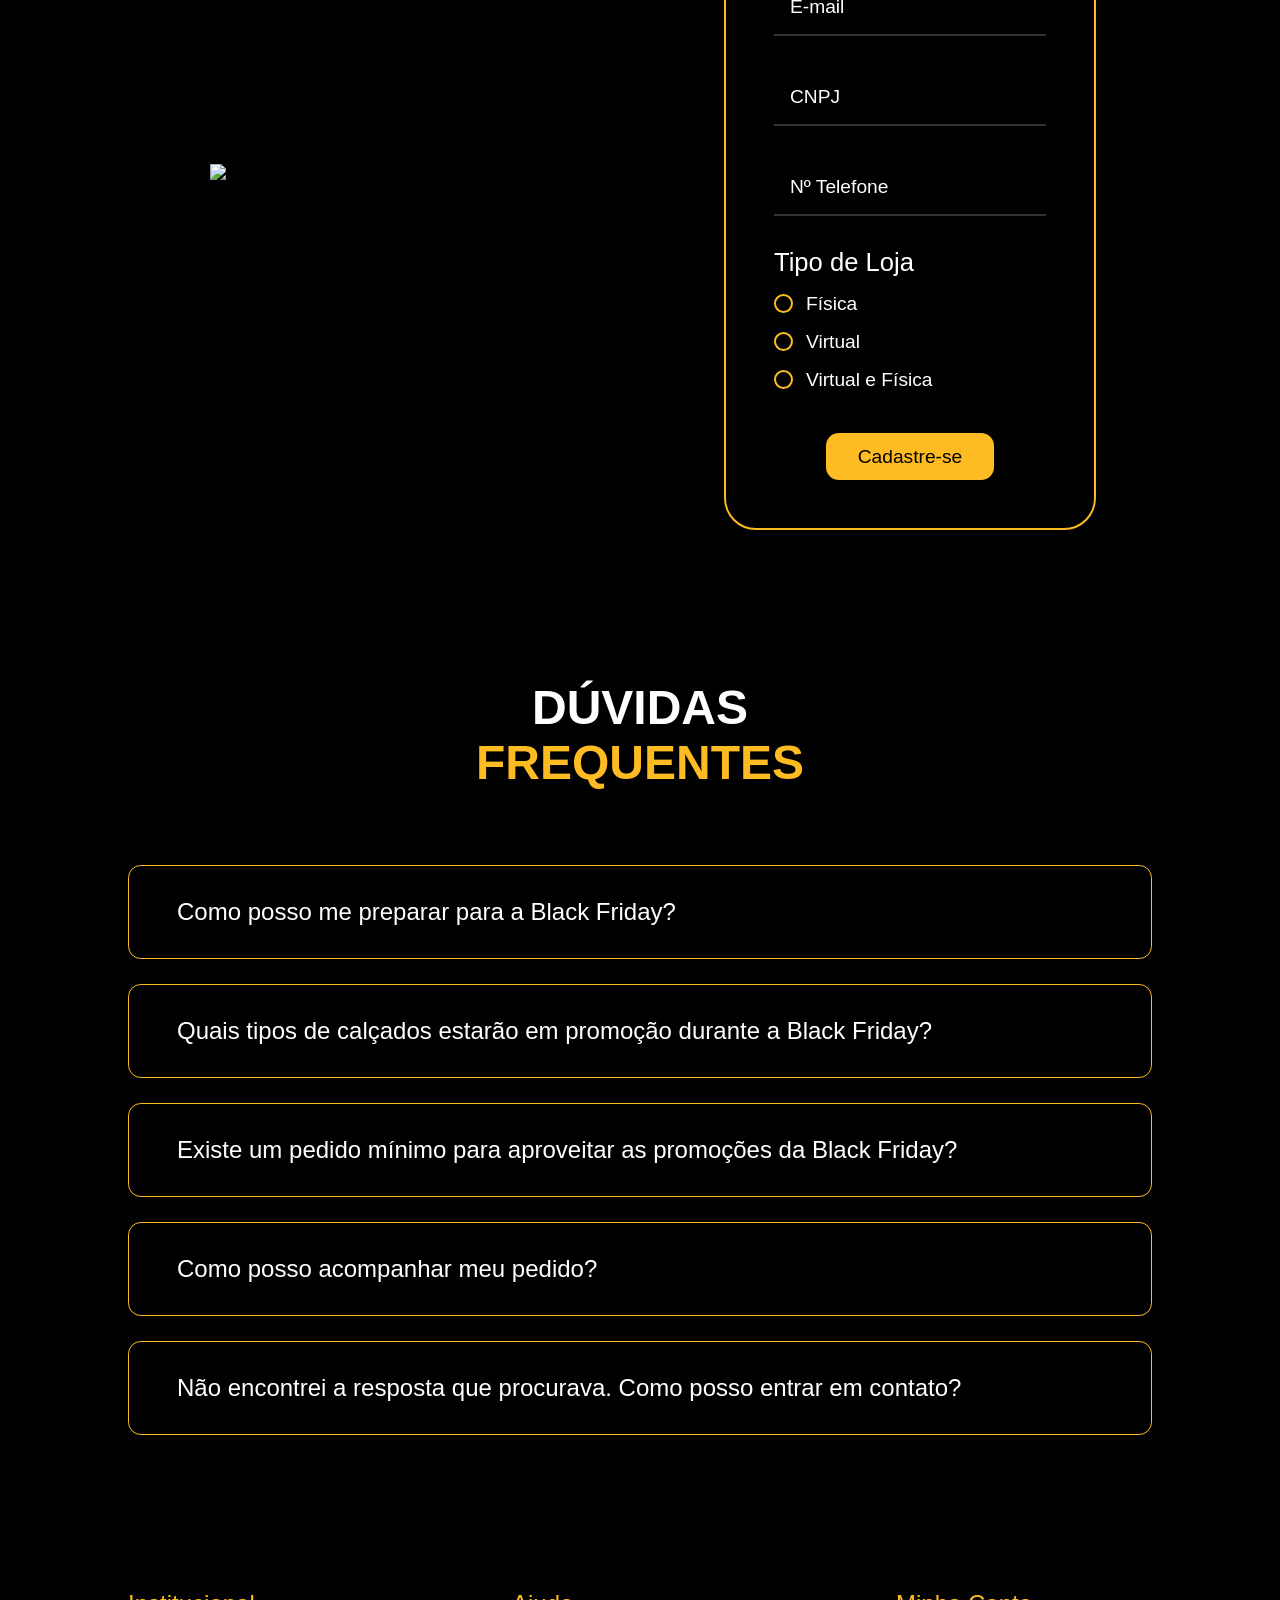
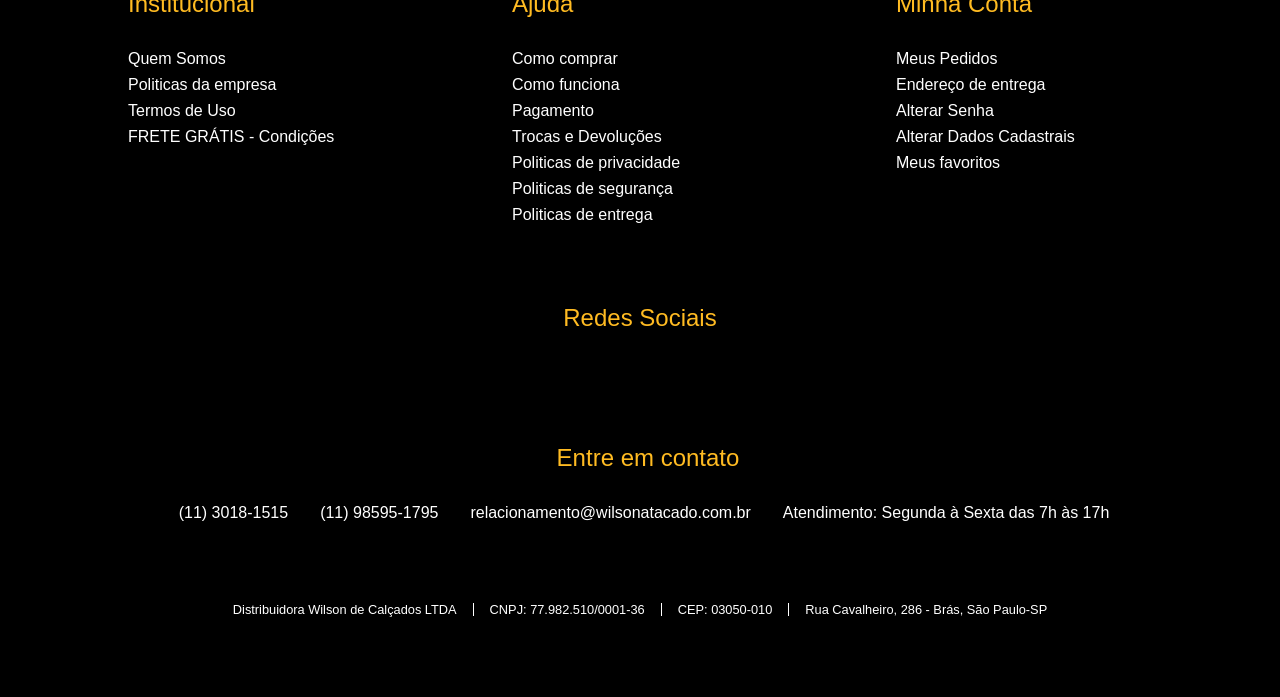
==== commit 1a12234a: "retomando o repositório" ====
--- a/index.html
+++ b/index.html
@@ -8,20 +8,15 @@
     <link rel="stylesheet" href="/css/style.css">
     <link rel="stylesheet" href="/css/mobile.css">
     <link rel="stylesheet" href="/css/laptop.css">
-    <link rel="stylesheet"
-        href="/css/dinamize-forms.css">
+    <link rel="stylesheet" href="/css/dinamize-forms.css">
     <link rel="stylesheet" href="https://cdn.jsdelivr.net/npm/remixicon@4.2.0/fonts/remixicon.css" />
     <link rel="stylesheet" href="https://cdn.jsdelivr.net/npm/swiper@11/swiper-bundle.min.css" />
     <script src="https://code.jquery.com/jquery-3.7.1.min.js"></script>
     <script src="https://cdn.jsdelivr.net/npm/swiper@11/swiper-element-bundle.min.js"></script>
-    <script type="module"
-        src="/js/tips.js"></script>
-    <script type="module"
-        src="/js/script.js"></script>
-    <script type="module"
-        src="/js/categories.js"></script>
-    <script type="module"
-        src="/js/dinamize-forms.js"></script>
+    <script type="module" src="/js/script.js"></script>
+    <script type="module" src="/js/tips.js"></script>
+    <script type="module" src="/js/categories.js"></script>
+    <script type="module" src="/js/dinamize-forms.js"></script>
     <script src="//receiver.posclick.dinamize.com/forms/js/333693_4068.js"></script>
     <style>
         .modals-wrapper {
@@ -65,12 +60,14 @@
     <main class="banner-home">
         <div class="home-content">
             <div class="home-content-right">
-                <h1 class="heading">A Black das <strong class="heading-highlight">Blacks!</strong></h1>
-
-                <p class="paragraph">Prepare-se para <span class='paragraph-highlight'>a maior Black Friday de todos os
-                        tempos!</span> Descontos incríveis estão
-                    chegando. Você não vai querer perder! <span class='paragraph-highlight'>Aproveite o mês de novembro
-                        inteiro...</span></p>
+                <h1 class="heading">A maior <strong class="heading-highlight">Black Friday</strong> da Wilson</h1>
+
+                <p class="paragraph">Vem aí a <span class='paragraph-highlight'>Black Friday mais esperada do
+                        ano!</span> Ofertas imperdíveis estão a caminho e
+                    você não pode ficar de fora. <span class='paragraph-highlight'>Novembro inteiro</span> será de
+                    oportunidades únicas para
+                    garantir <span class='paragraph-highlight'>os melhores produtos com descontos especiais!</span>
+                </p>
 
                 <div class="timer">
                     <h3 class="heading-3">Começa em</h3>
@@ -839,9 +836,9 @@
 
     <script>
         // Seleciona as tags <link> e <script> pelos seus hrefs e srcs
-        var linkTag1 = document.querySelector('link[href="https://www.wilsonatacado.com.br/static/version1724414087/frontend/bistwobis/wilson-atacado/pt_BR/css/styles-l.css"]');
-        var linkTag2 = document.querySelector('link[href="https://www.wilsonatacado.com.br/static/version1724414087/frontend/bistwobis/wilson-atacado/pt_BR/css/styles-m.css"]');
-        var scriptTag = document.querySelector('script[src="https://www.wilsonatacado.com.br/static/version1724414087/frontend/bistwobis/wilson-atacado/pt_BR/Magento_Ui/js/modal/modal.js"]');
+        var linkTag1 = document.querySelector('link[href="https://www.wilsonatacado.com.br/static/version1755687990/frontend/bistwobis/wilson-atacado/pt_BR/css/styles-l.css"]');
+        var linkTag2 = document.querySelector('link[href="https://www.wilsonatacado.com.br/static/version1755687990/frontend/bistwobis/wilson-atacado/pt_BR/css/styles-m.css"]');
+        var scriptTag = document.querySelector('script[src="https://www.wilsonatacado.com.br/static/version1755687990/frontend/bistwobis/wilson-atacado/pt_BR/Magento_Ui/js/modal/modal.js"]');
 
         // Remove as tags <link> e <script> do cabeçalho (head)
         linkTag1 && linkTag1.parentNode.removeChild(linkTag1);
--- a/css/style.css
+++ b/css/style.css
@@ -212,6 +212,7 @@
     display: flex;
     flex-direction: row;
     justify-content: space-between;
+    align-items: center;
 }
 
 .home-content .paragraph-highlight {
@@ -230,8 +231,9 @@
     position: static;
     color: var(--cor-terciaria);
     font-family: var(--fonte-heading);
-    font-size: 3.5rem;
+    font-size: 2.5rem;
     text-wrap: wrap;
+    line-height: 1;
 }
 
 
@@ -243,7 +245,7 @@
 
 .home-content .heading-highlight {
     font-family: var(--fonte-heading);
-    font-size: 3.5rem;
+    font-size: 3rem;
 }
 
 .paragraph {
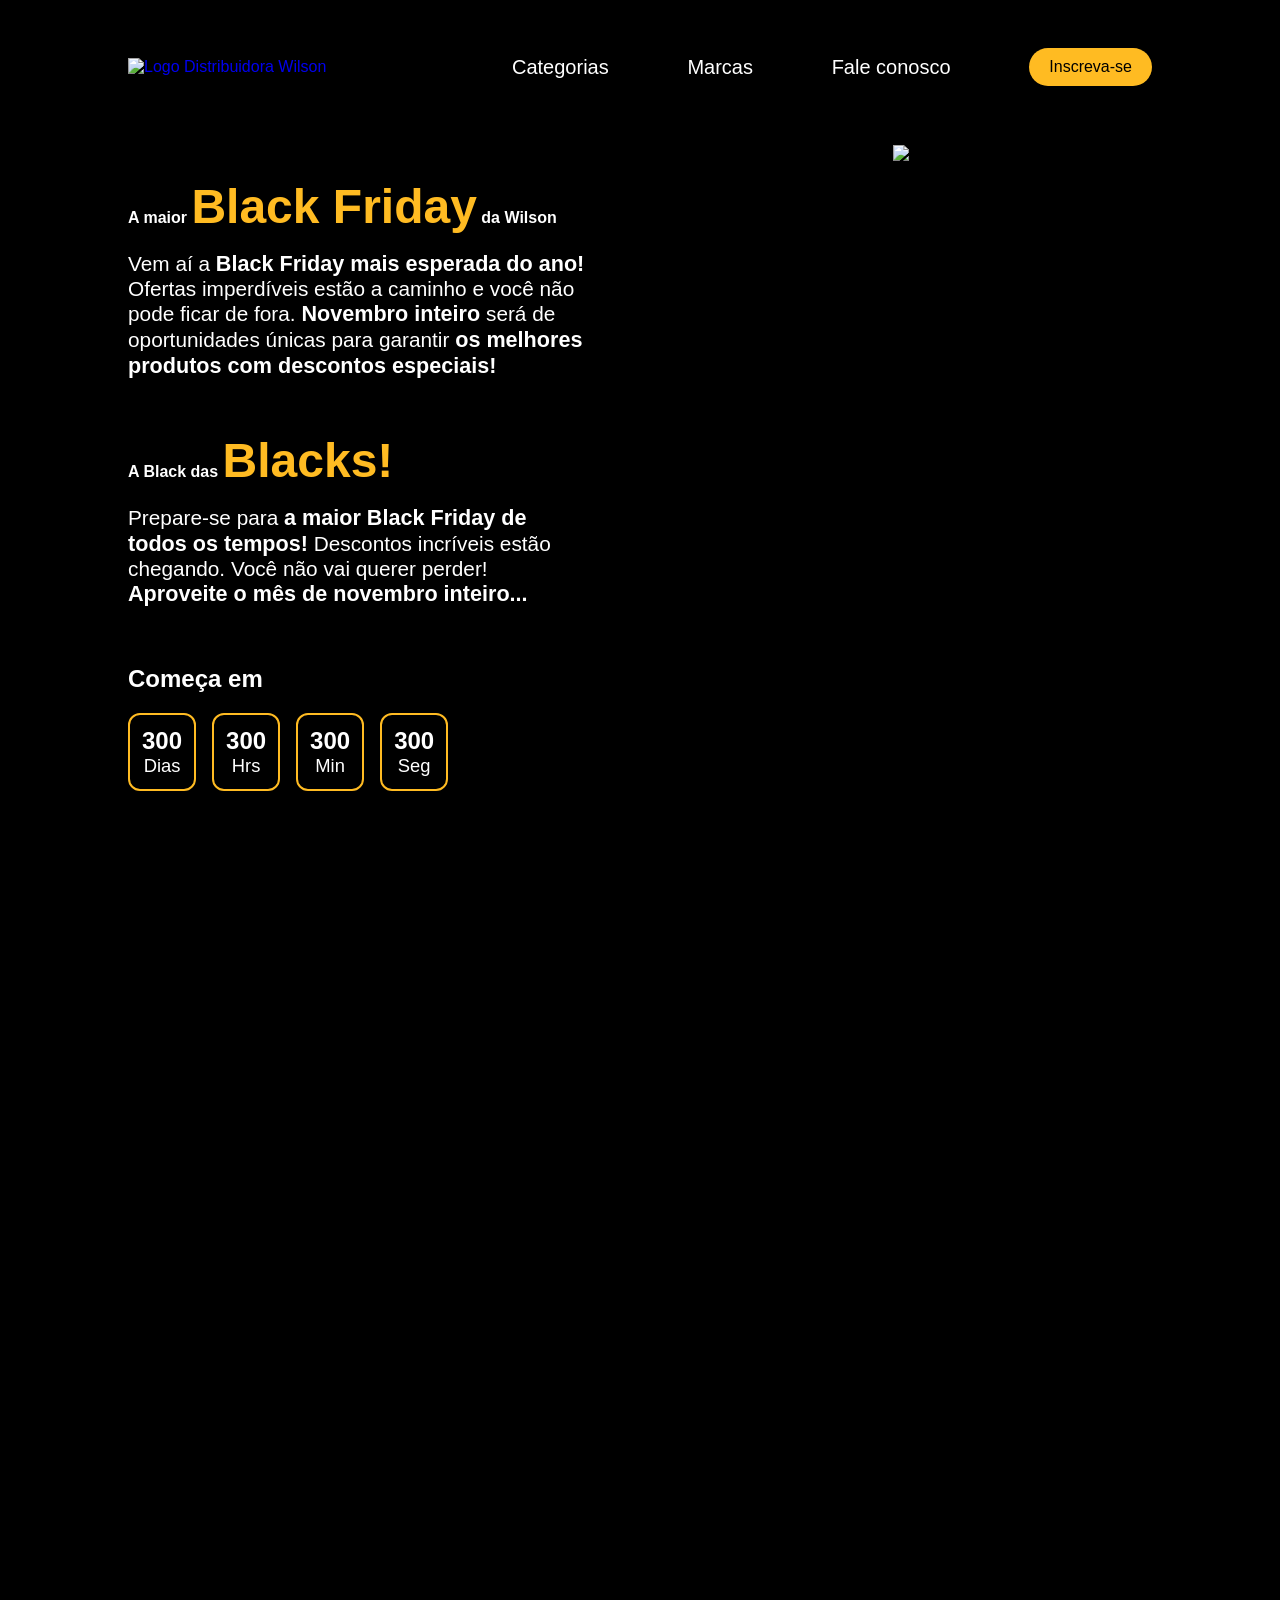
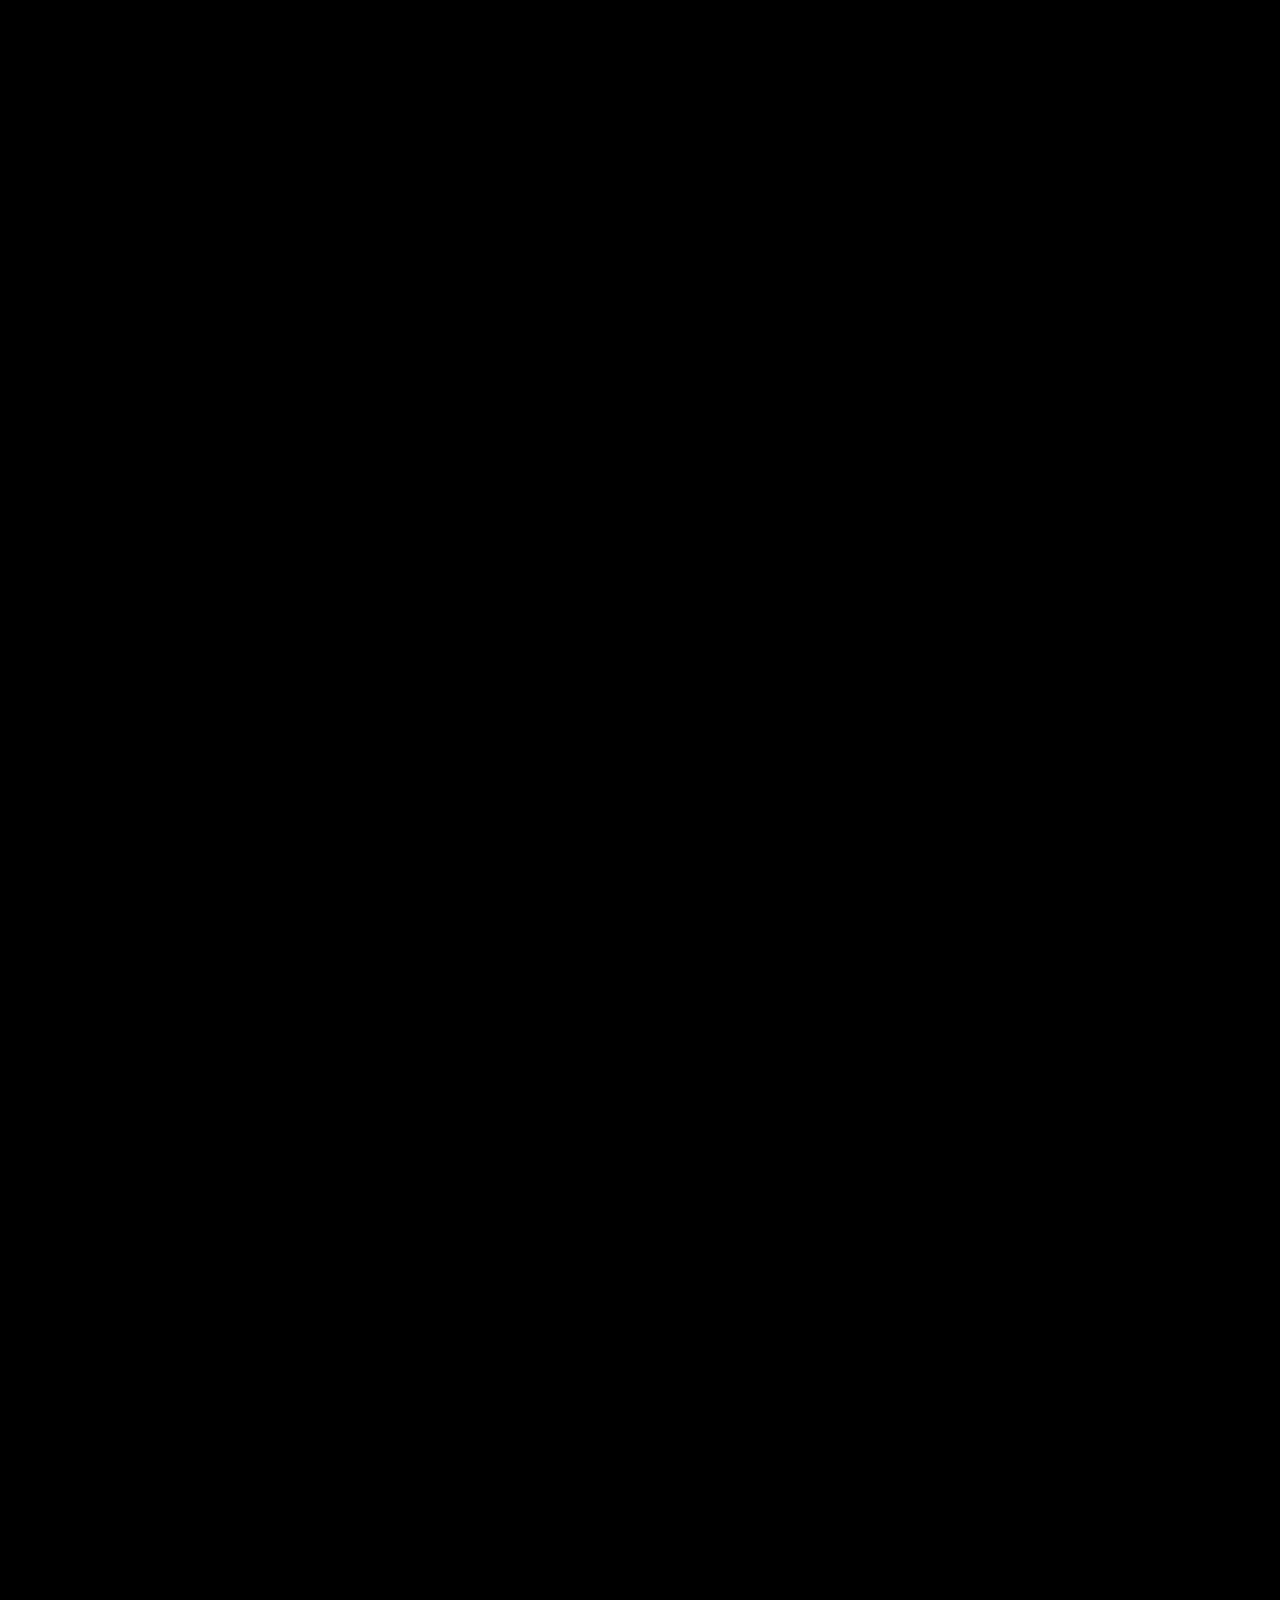
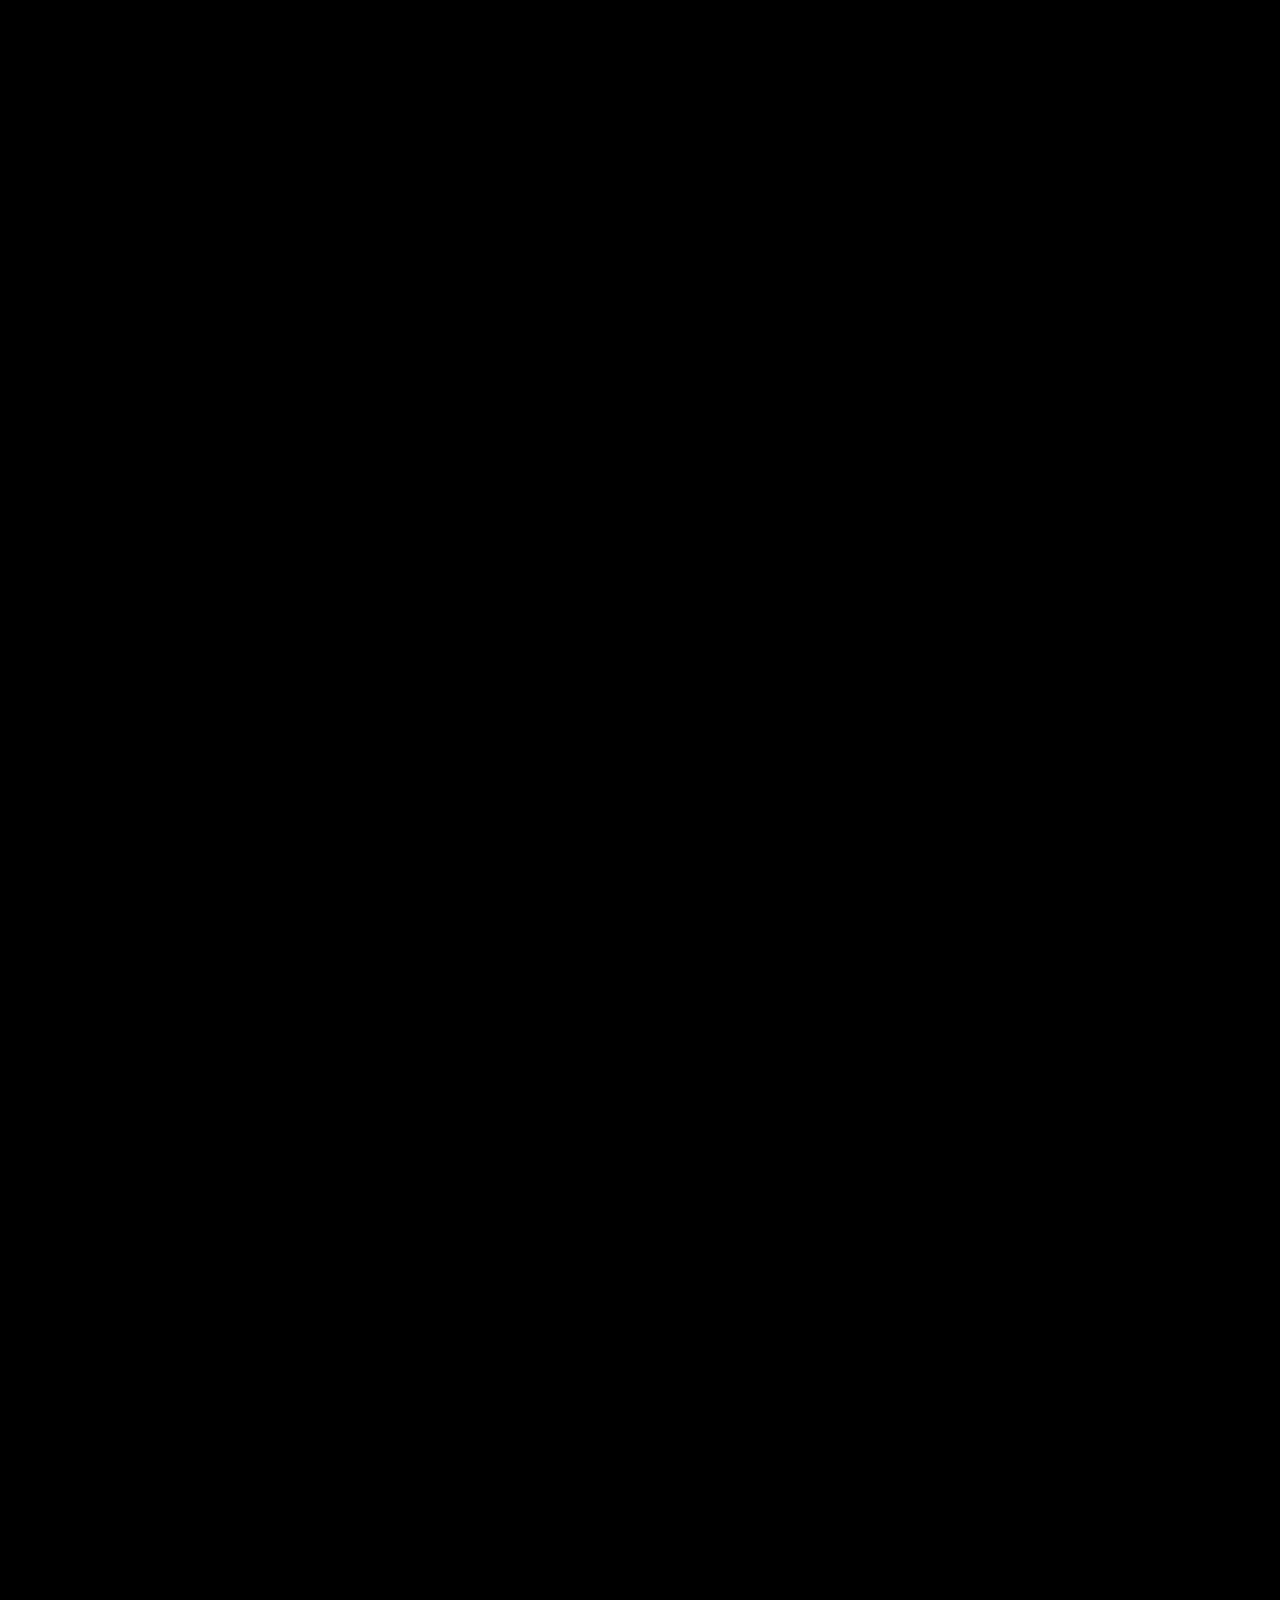
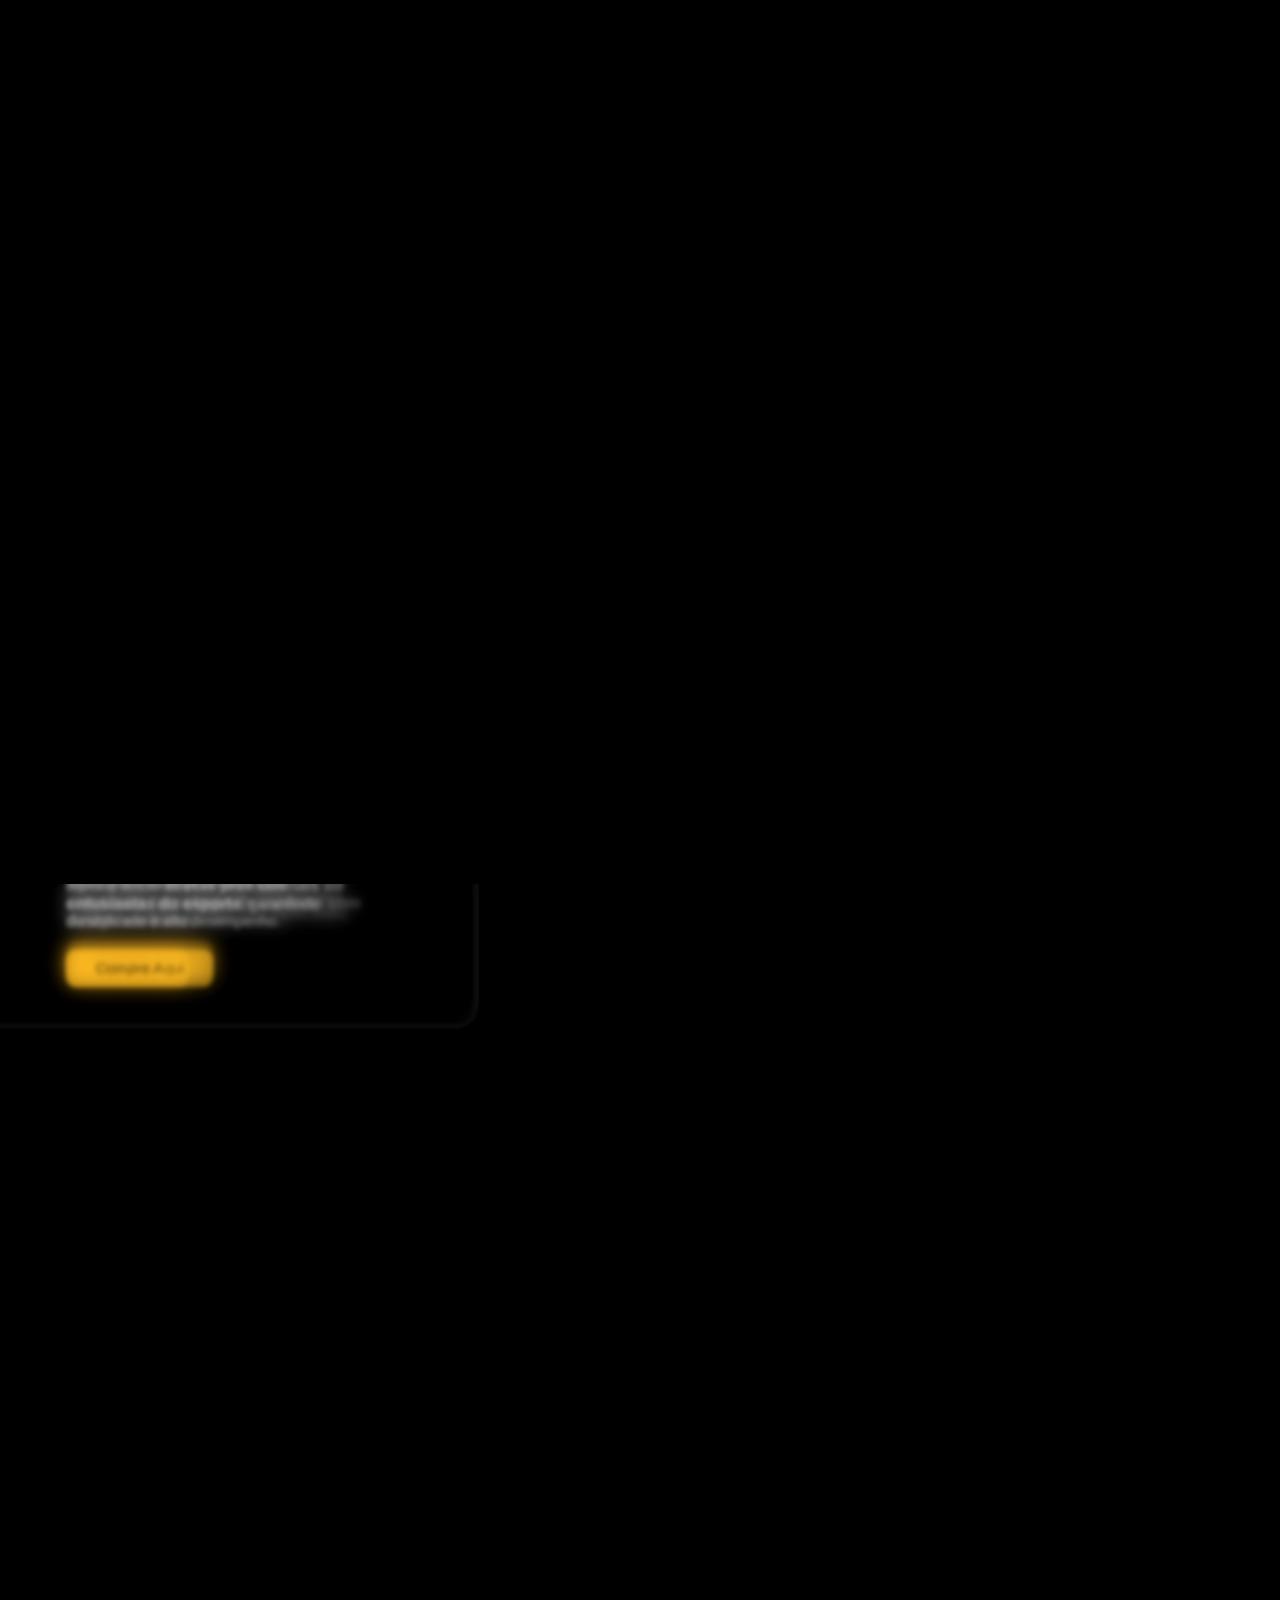
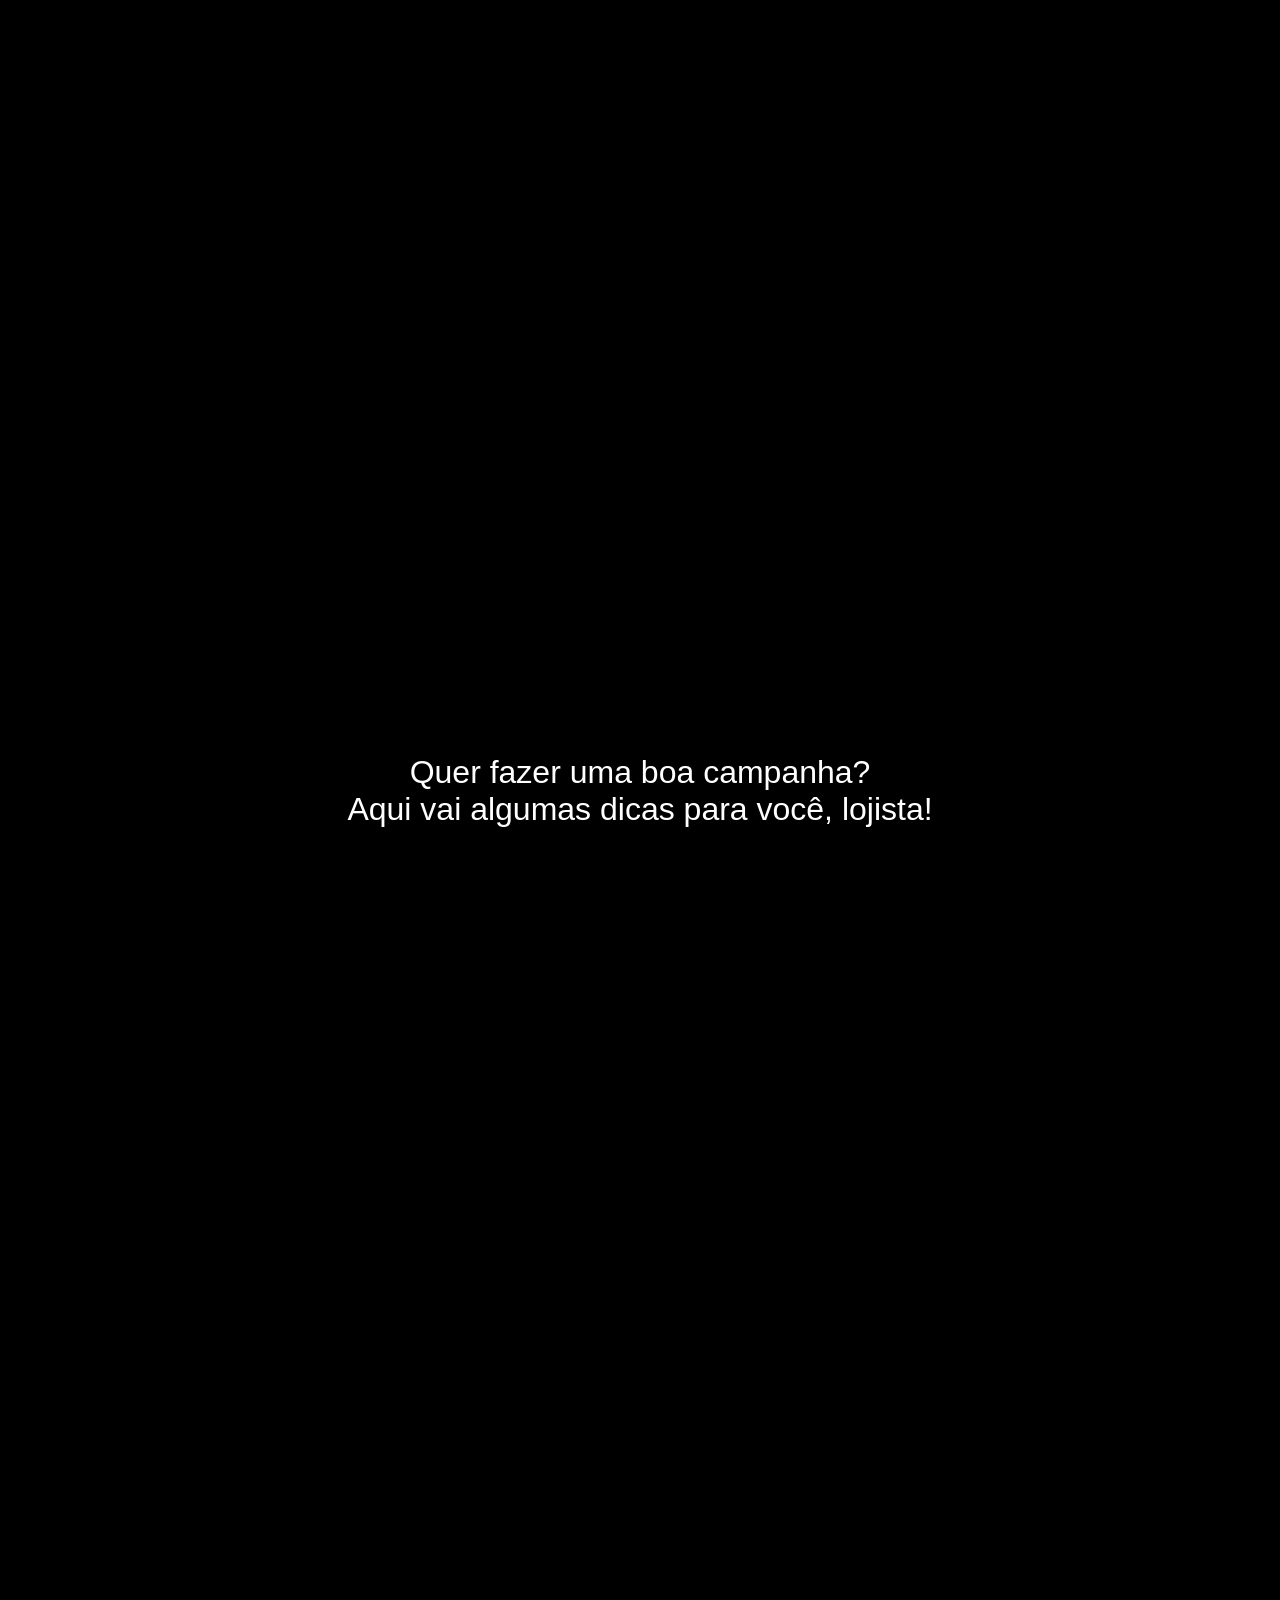
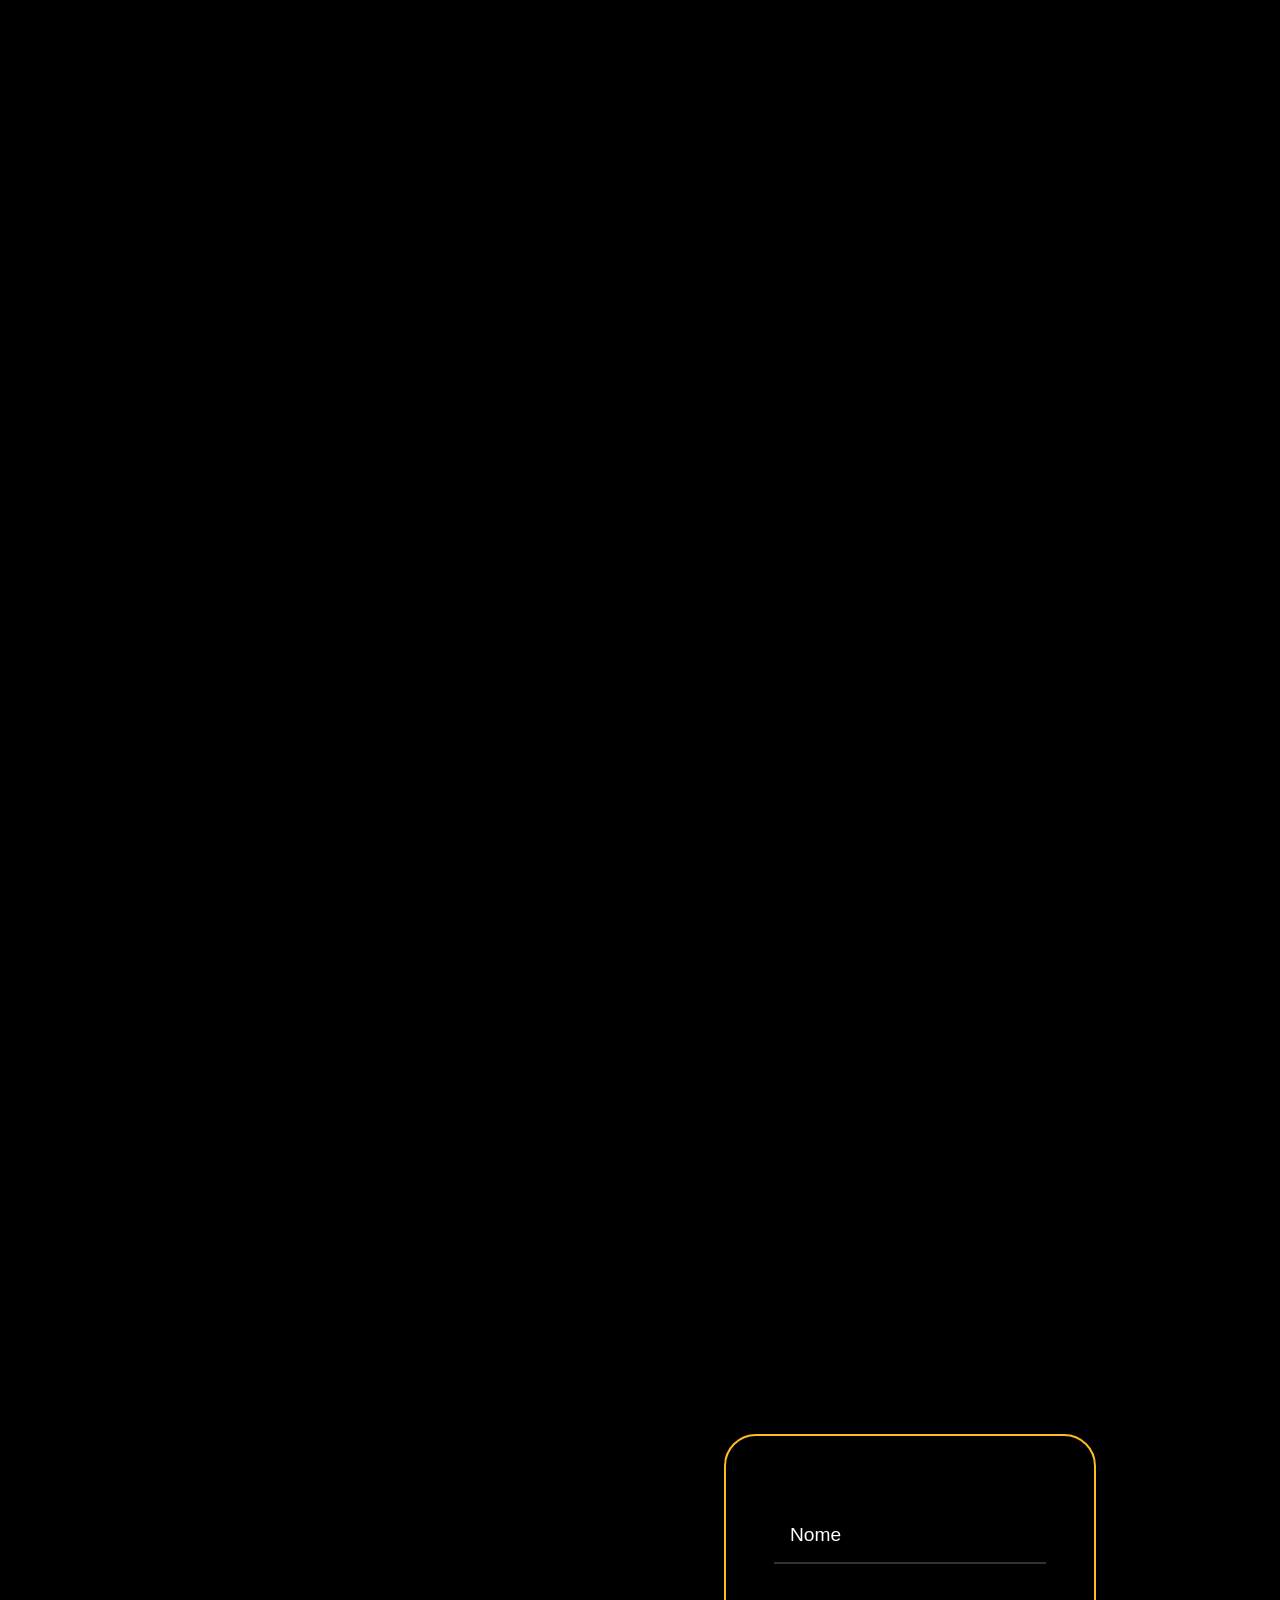
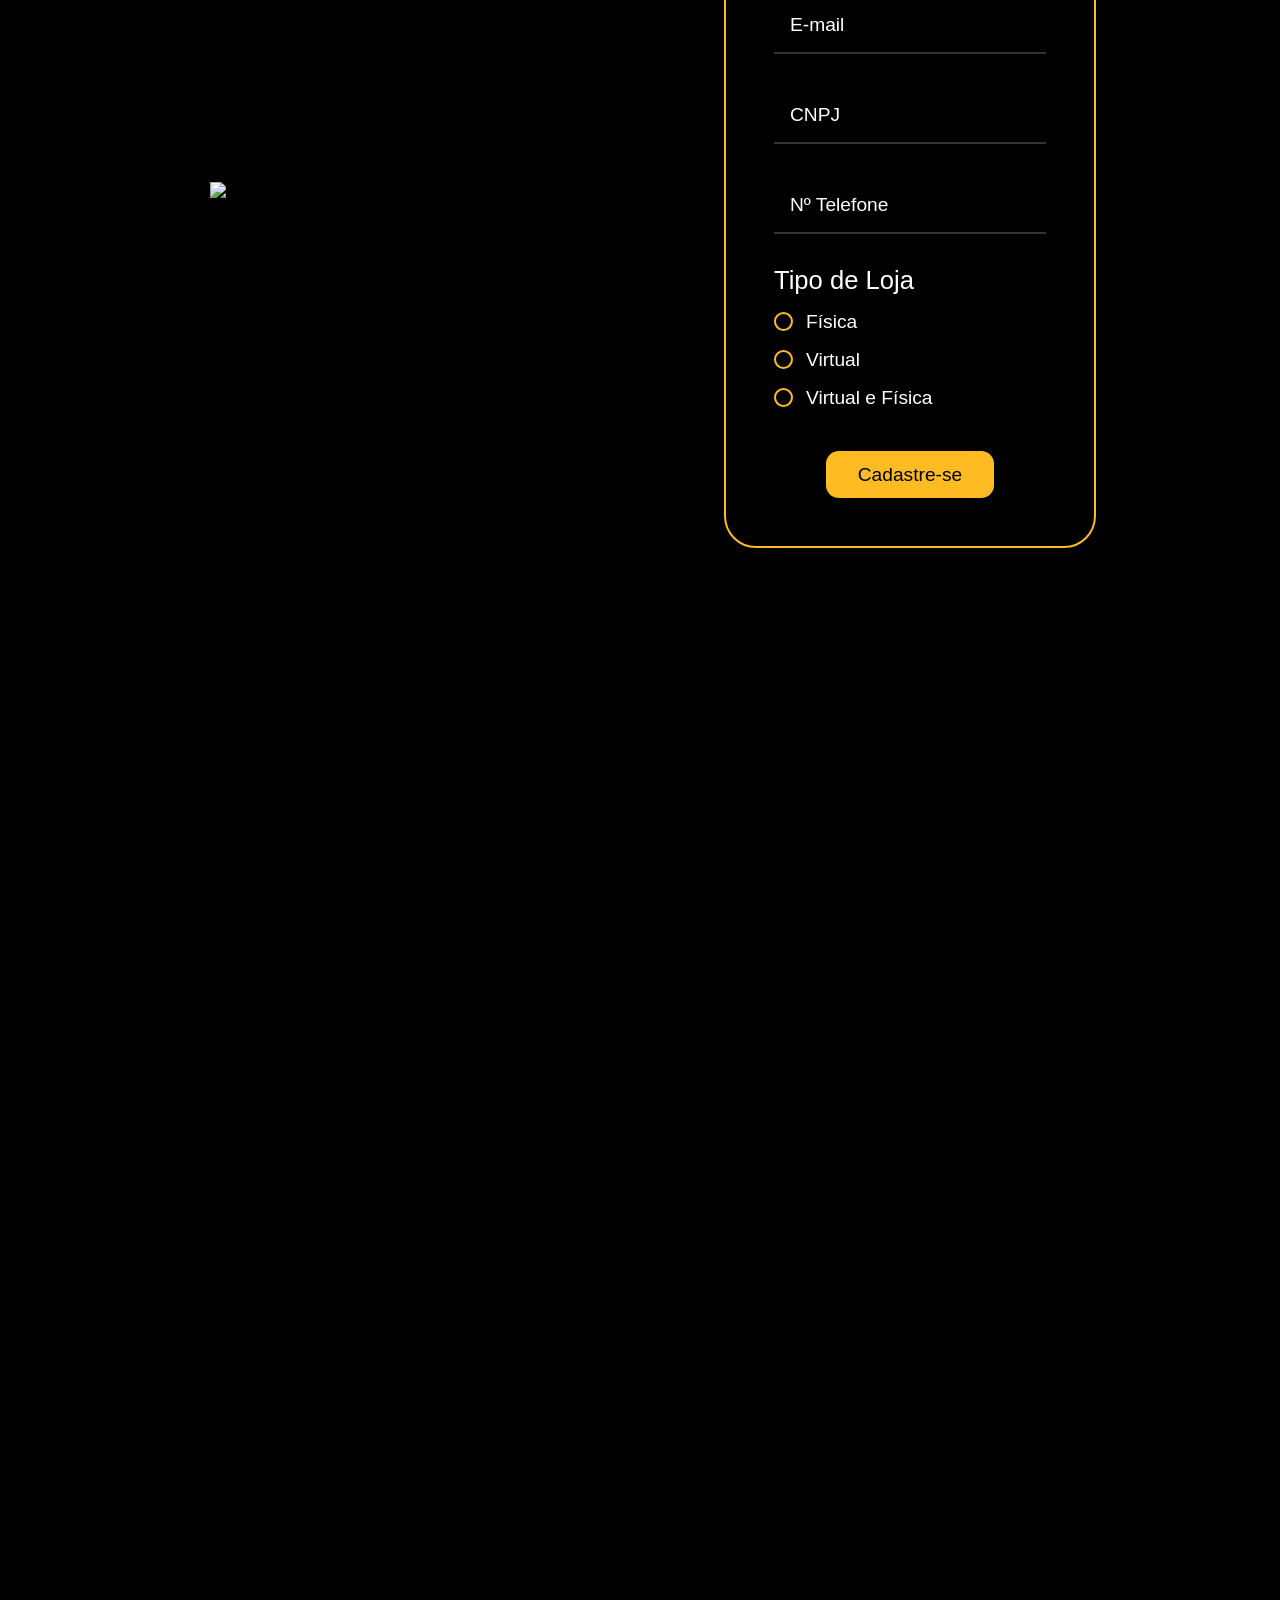
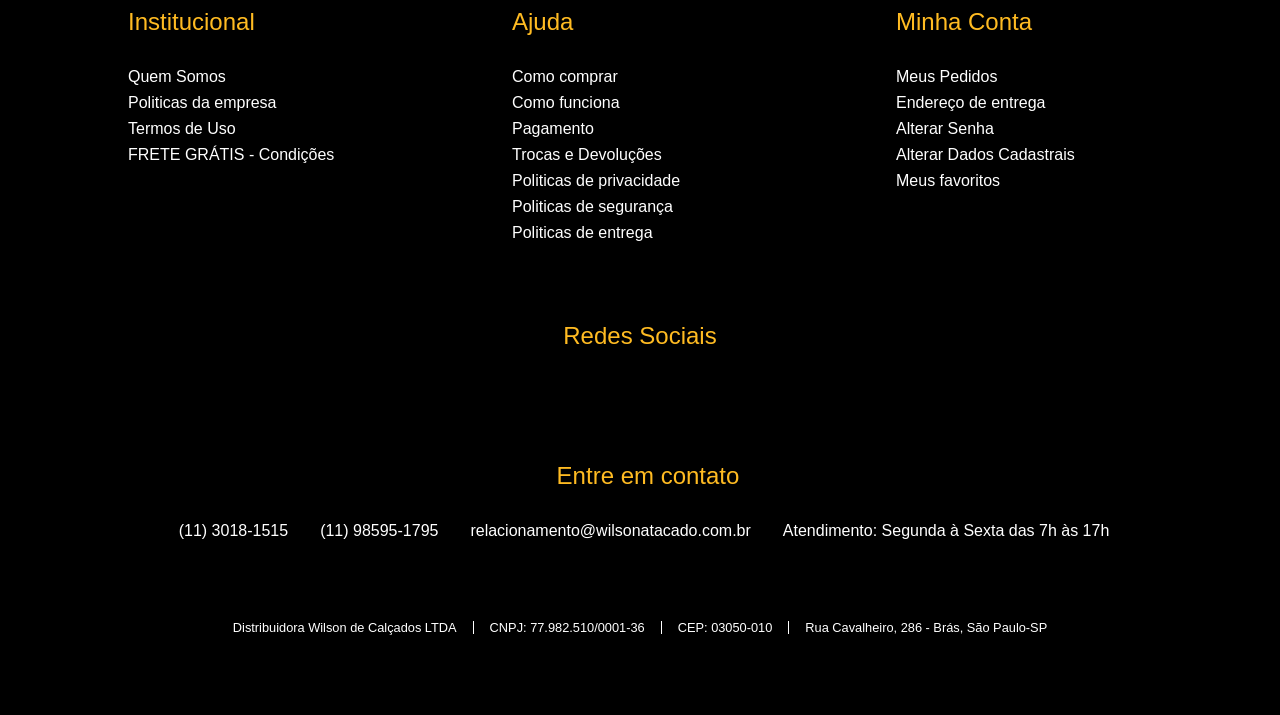
==== commit fd0be879: "Atualização completa da landing page BF 2024" ====
--- a/index.html
+++ b/index.html
@@ -8,15 +8,31 @@
     <link rel="stylesheet" href="/css/style.css">
     <link rel="stylesheet" href="/css/mobile.css">
     <link rel="stylesheet" href="/css/laptop.css">
+<<<<<<< HEAD
     <link rel="stylesheet" href="/css/dinamize-forms.css">
+=======
+    <link rel="stylesheet"
+        href="/css/dinamize-forms.css">
+>>>>>>> bf7f7ebac0619a36eec0d31b0cc2d0580a3b5b0b
     <link rel="stylesheet" href="https://cdn.jsdelivr.net/npm/remixicon@4.2.0/fonts/remixicon.css" />
     <link rel="stylesheet" href="https://cdn.jsdelivr.net/npm/swiper@11/swiper-bundle.min.css" />
     <script src="https://code.jquery.com/jquery-3.7.1.min.js"></script>
     <script src="https://cdn.jsdelivr.net/npm/swiper@11/swiper-element-bundle.min.js"></script>
+<<<<<<< HEAD
     <script type="module" src="/js/script.js"></script>
     <script type="module" src="/js/tips.js"></script>
     <script type="module" src="/js/categories.js"></script>
     <script type="module" src="/js/dinamize-forms.js"></script>
+=======
+    <script type="module"
+        src="/js/tips.js"></script>
+    <script type="module"
+        src="/js/script.js"></script>
+    <script type="module"
+        src="/js/categories.js"></script>
+    <script type="module"
+        src="/js/dinamize-forms.js"></script>
+>>>>>>> bf7f7ebac0619a36eec0d31b0cc2d0580a3b5b0b
     <script src="//receiver.posclick.dinamize.com/forms/js/333693_4068.js"></script>
     <style>
         .modals-wrapper {
@@ -60,6 +76,7 @@
     <main class="banner-home">
         <div class="home-content">
             <div class="home-content-right">
+<<<<<<< HEAD
                 <h1 class="heading">A maior <strong class="heading-highlight">Black Friday</strong> da Wilson</h1>
 
                 <p class="paragraph">Vem aí a <span class='paragraph-highlight'>Black Friday mais esperada do
@@ -68,6 +85,14 @@
                     oportunidades únicas para
                     garantir <span class='paragraph-highlight'>os melhores produtos com descontos especiais!</span>
                 </p>
+=======
+                <h1 class="heading">A Black das <strong class="heading-highlight">Blacks!</strong></h1>
+
+                <p class="paragraph">Prepare-se para <span class='paragraph-highlight'>a maior Black Friday de todos os
+                        tempos!</span> Descontos incríveis estão
+                    chegando. Você não vai querer perder! <span class='paragraph-highlight'>Aproveite o mês de novembro
+                        inteiro...</span></p>
+>>>>>>> bf7f7ebac0619a36eec0d31b0cc2d0580a3b5b0b
 
                 <div class="timer">
                     <h3 class="heading-3">Começa em</h3>
@@ -836,9 +861,15 @@
 
     <script>
         // Seleciona as tags <link> e <script> pelos seus hrefs e srcs
+<<<<<<< HEAD
         var linkTag1 = document.querySelector('link[href="https://www.wilsonatacado.com.br/static/version1755687990/frontend/bistwobis/wilson-atacado/pt_BR/css/styles-l.css"]');
         var linkTag2 = document.querySelector('link[href="https://www.wilsonatacado.com.br/static/version1755687990/frontend/bistwobis/wilson-atacado/pt_BR/css/styles-m.css"]');
         var scriptTag = document.querySelector('script[src="https://www.wilsonatacado.com.br/static/version1755687990/frontend/bistwobis/wilson-atacado/pt_BR/Magento_Ui/js/modal/modal.js"]');
+=======
+        var linkTag1 = document.querySelector('link[href="https://www.wilsonatacado.com.br/static/version1724414087/frontend/bistwobis/wilson-atacado/pt_BR/css/styles-l.css"]');
+        var linkTag2 = document.querySelector('link[href="https://www.wilsonatacado.com.br/static/version1724414087/frontend/bistwobis/wilson-atacado/pt_BR/css/styles-m.css"]');
+        var scriptTag = document.querySelector('script[src="https://www.wilsonatacado.com.br/static/version1724414087/frontend/bistwobis/wilson-atacado/pt_BR/Magento_Ui/js/modal/modal.js"]');
+>>>>>>> bf7f7ebac0619a36eec0d31b0cc2d0580a3b5b0b
 
         // Remove as tags <link> e <script> do cabeçalho (head)
         linkTag1 && linkTag1.parentNode.removeChild(linkTag1);
--- a/css/style.css
+++ b/css/style.css
@@ -212,7 +212,10 @@
     display: flex;
     flex-direction: row;
     justify-content: space-between;
-    align-items: center;
+<<<<<<< HEAD
+    align-items: center;
+=======
+>>>>>>> bf7f7ebac0619a36eec0d31b0cc2d0580a3b5b0b
 }
 
 .home-content .paragraph-highlight {
@@ -231,9 +234,14 @@
     position: static;
     color: var(--cor-terciaria);
     font-family: var(--fonte-heading);
+<<<<<<< HEAD
     font-size: 2.5rem;
     text-wrap: wrap;
     line-height: 1;
+=======
+    font-size: 3.5rem;
+    text-wrap: wrap;
+>>>>>>> bf7f7ebac0619a36eec0d31b0cc2d0580a3b5b0b
 }
 
 
@@ -245,7 +253,11 @@
 
 .home-content .heading-highlight {
     font-family: var(--fonte-heading);
+<<<<<<< HEAD
     font-size: 3rem;
+=======
+    font-size: 3.5rem;
+>>>>>>> bf7f7ebac0619a36eec0d31b0cc2d0580a3b5b0b
 }
 
 .paragraph {
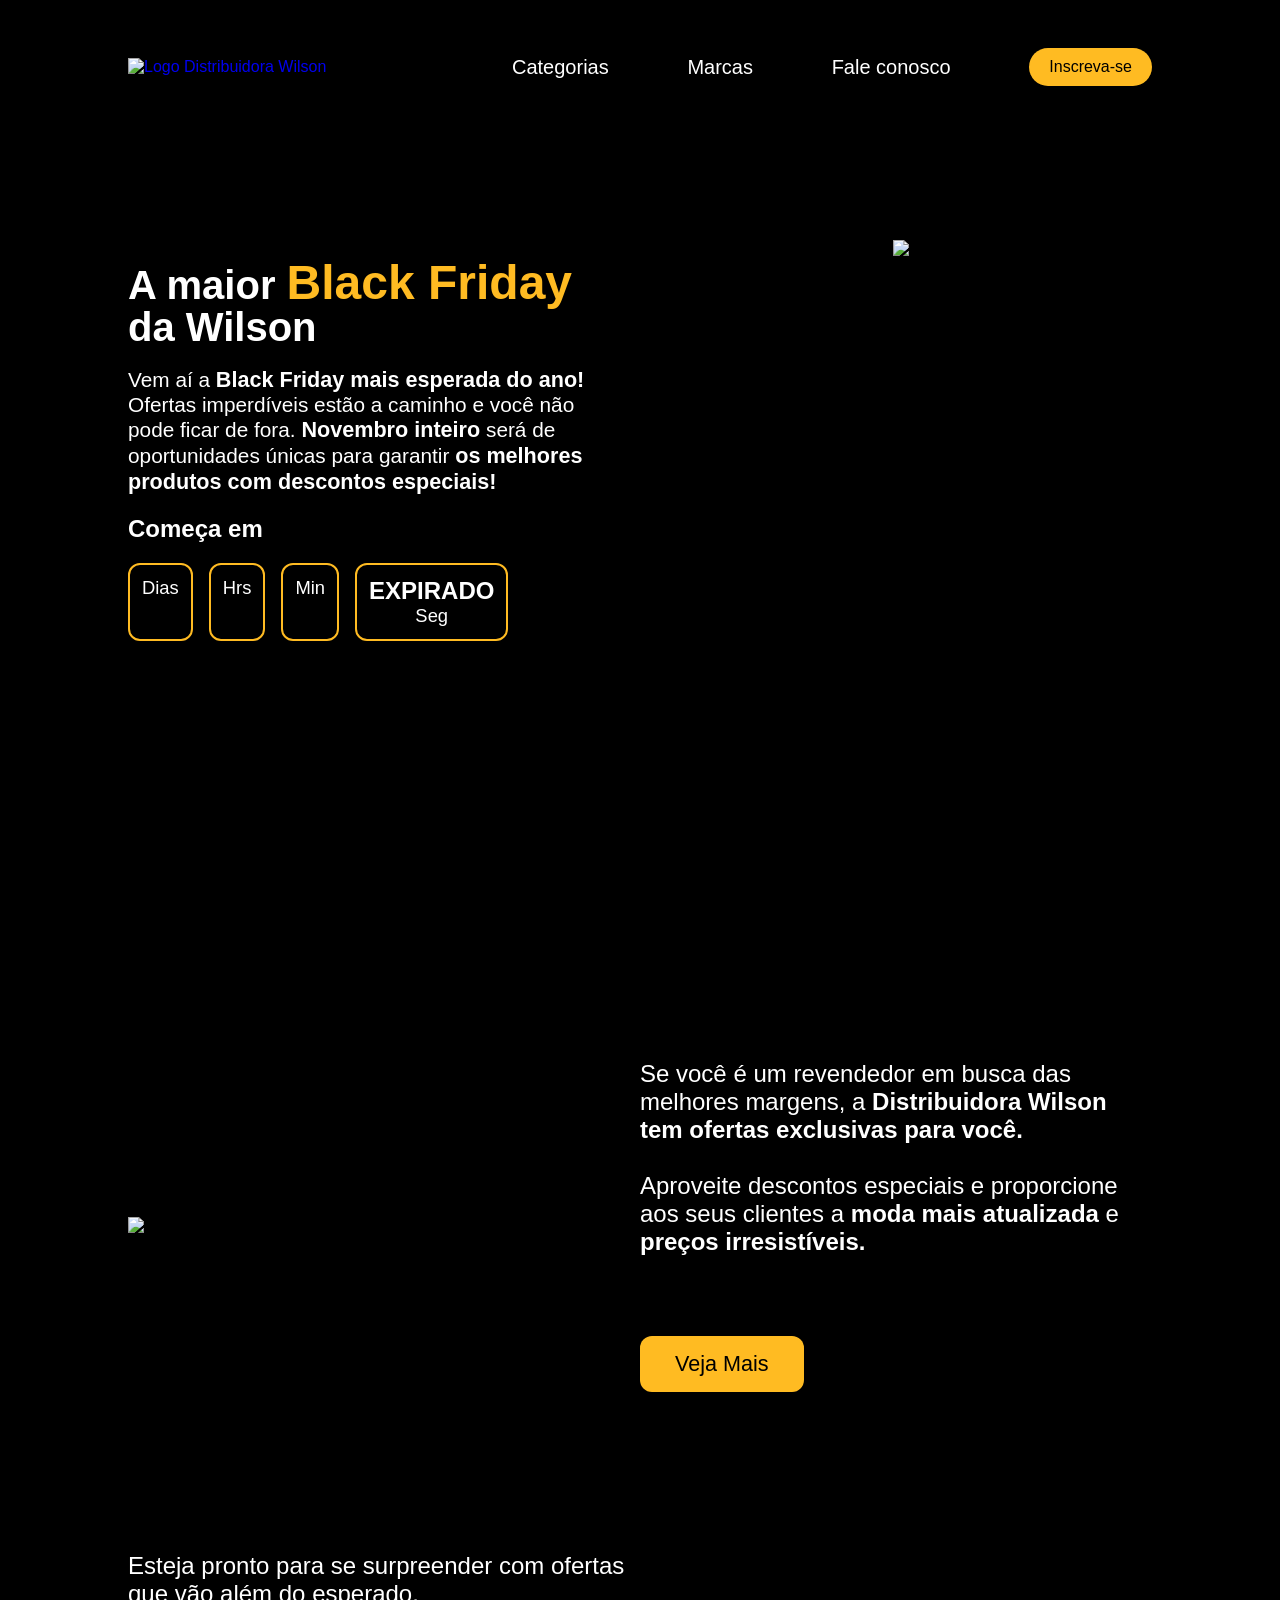
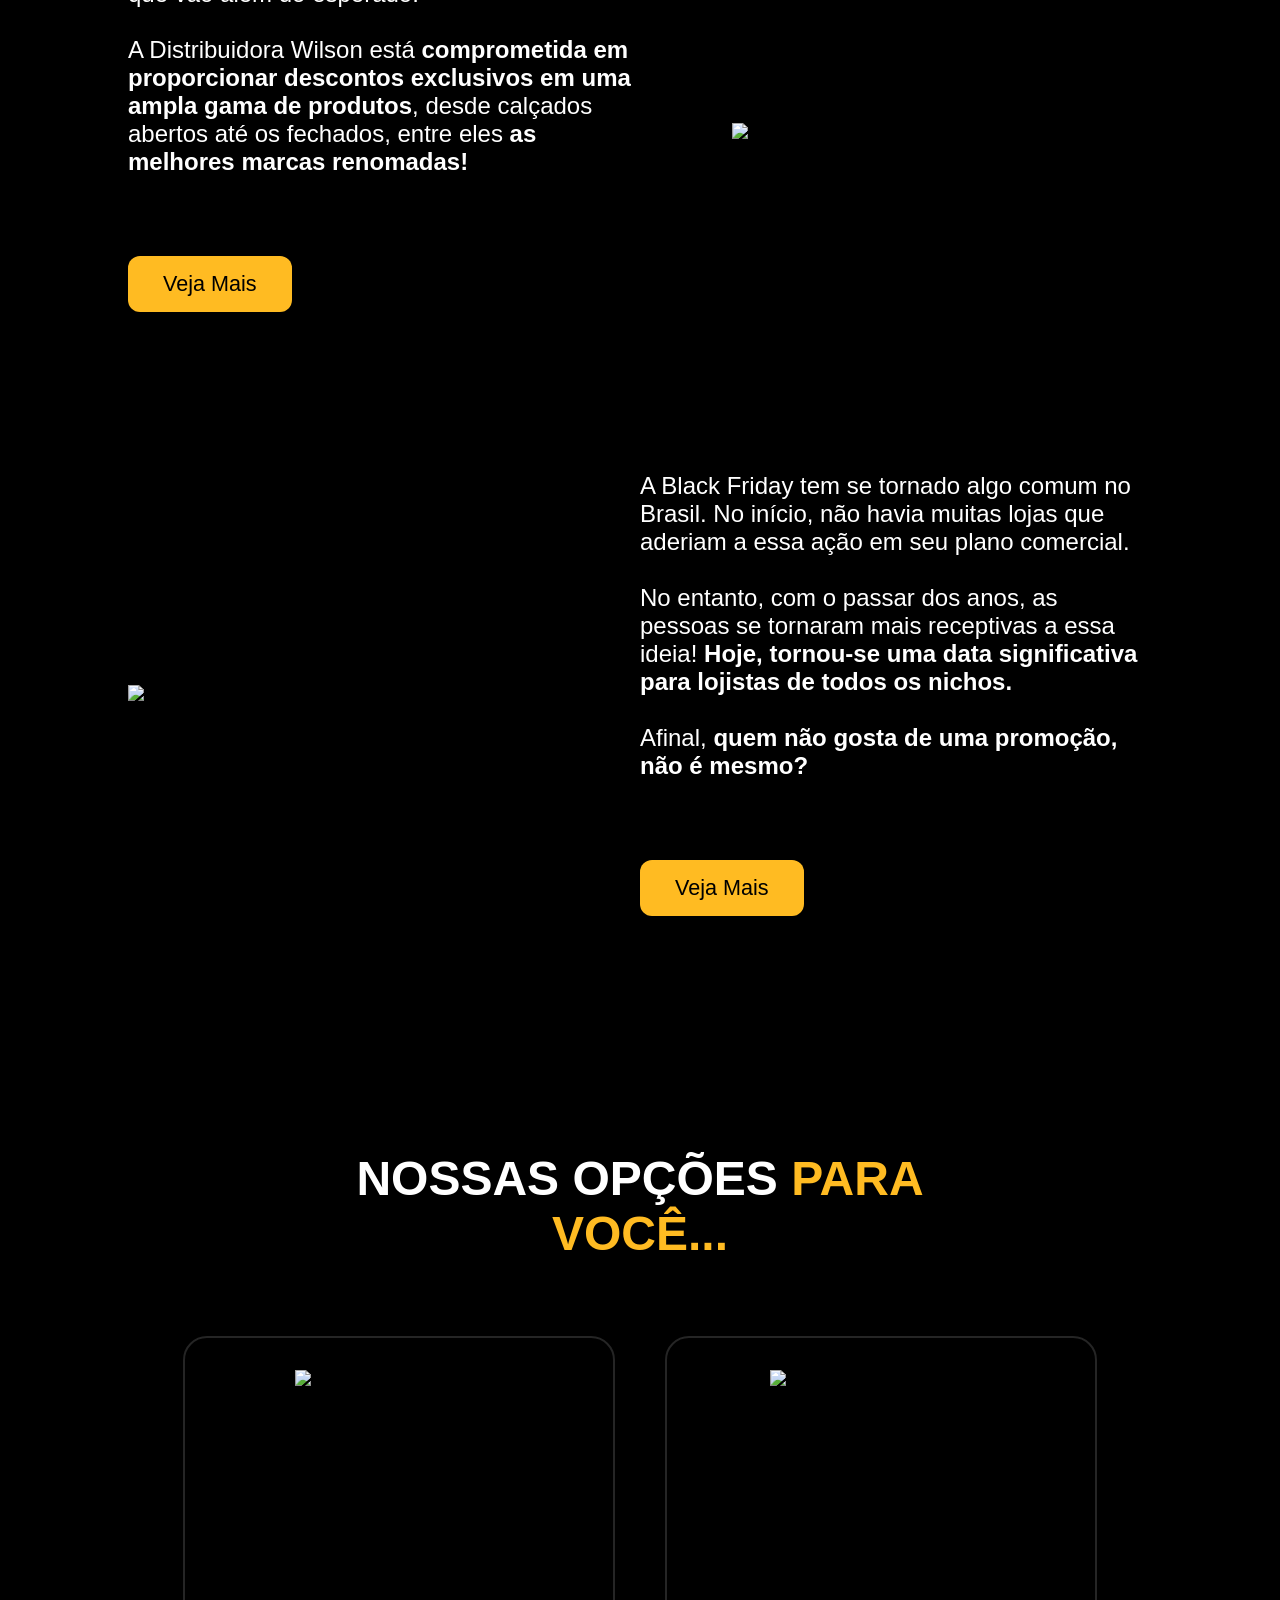
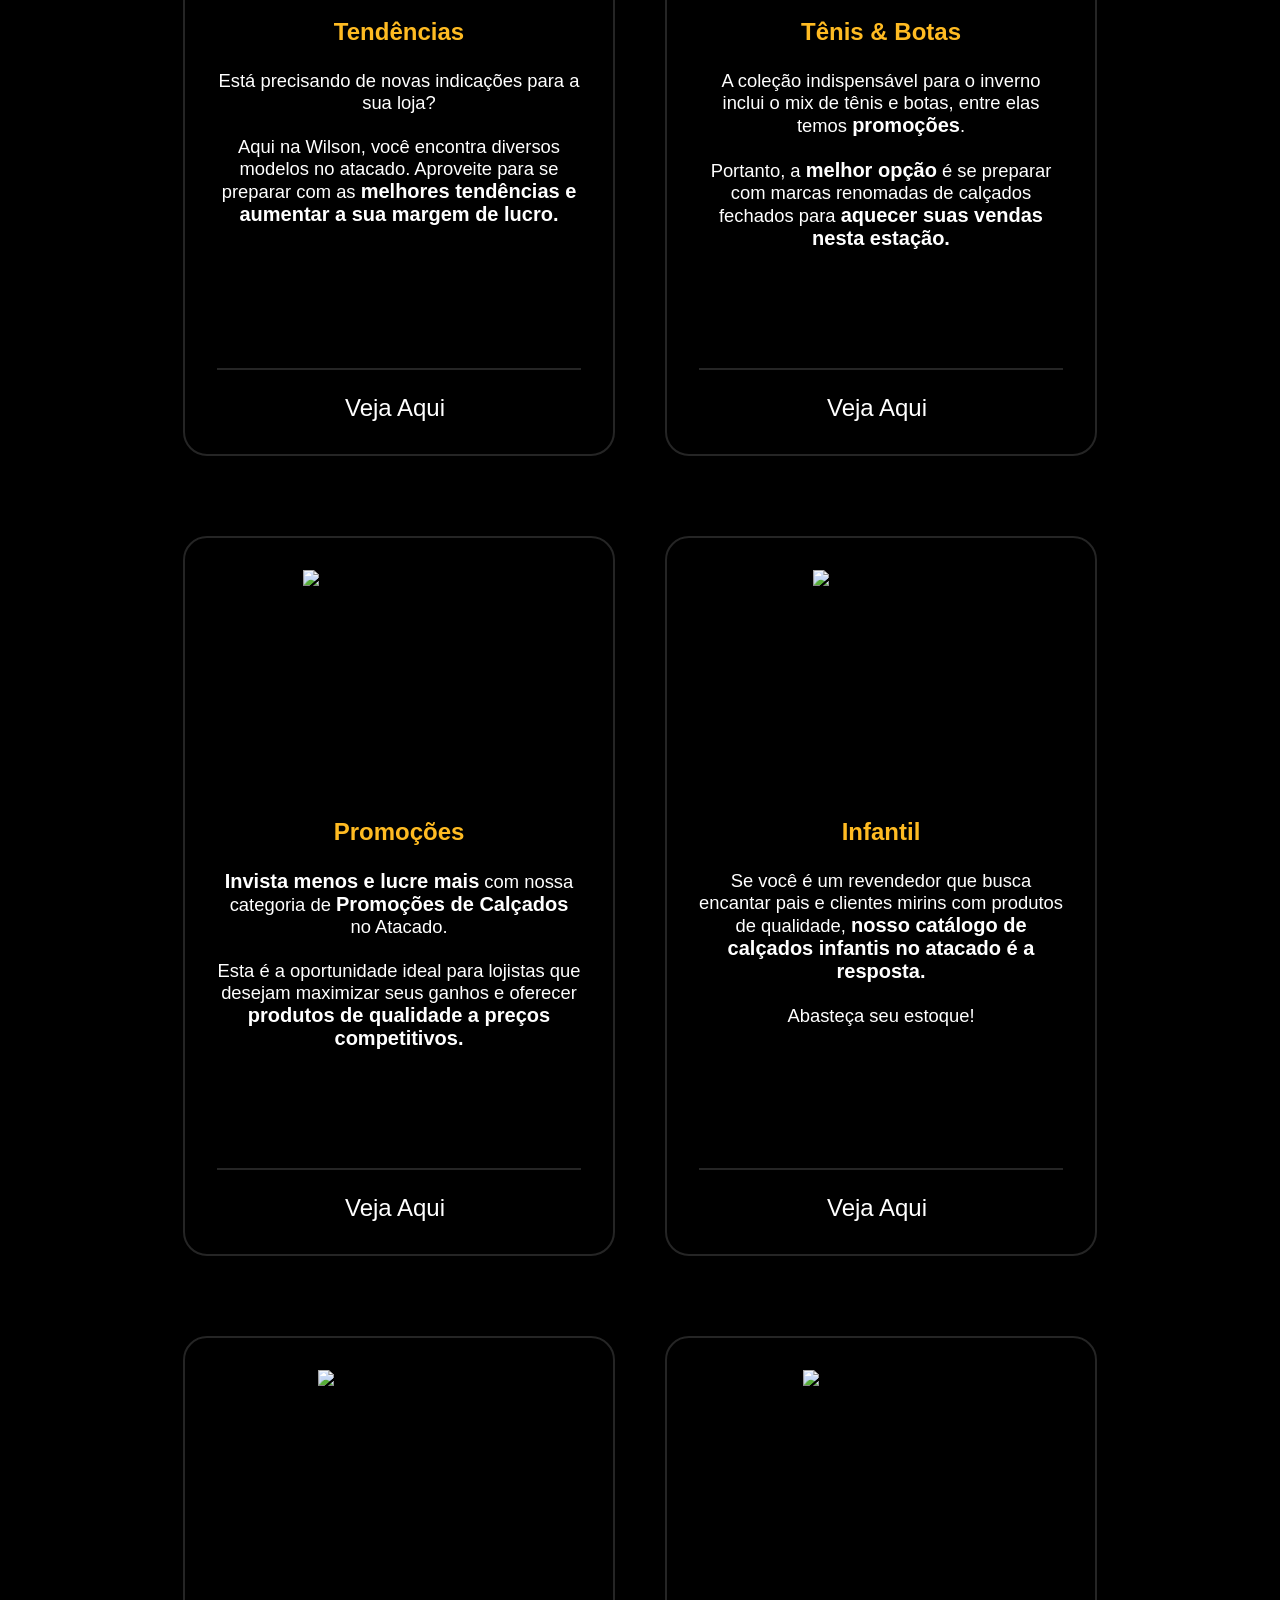
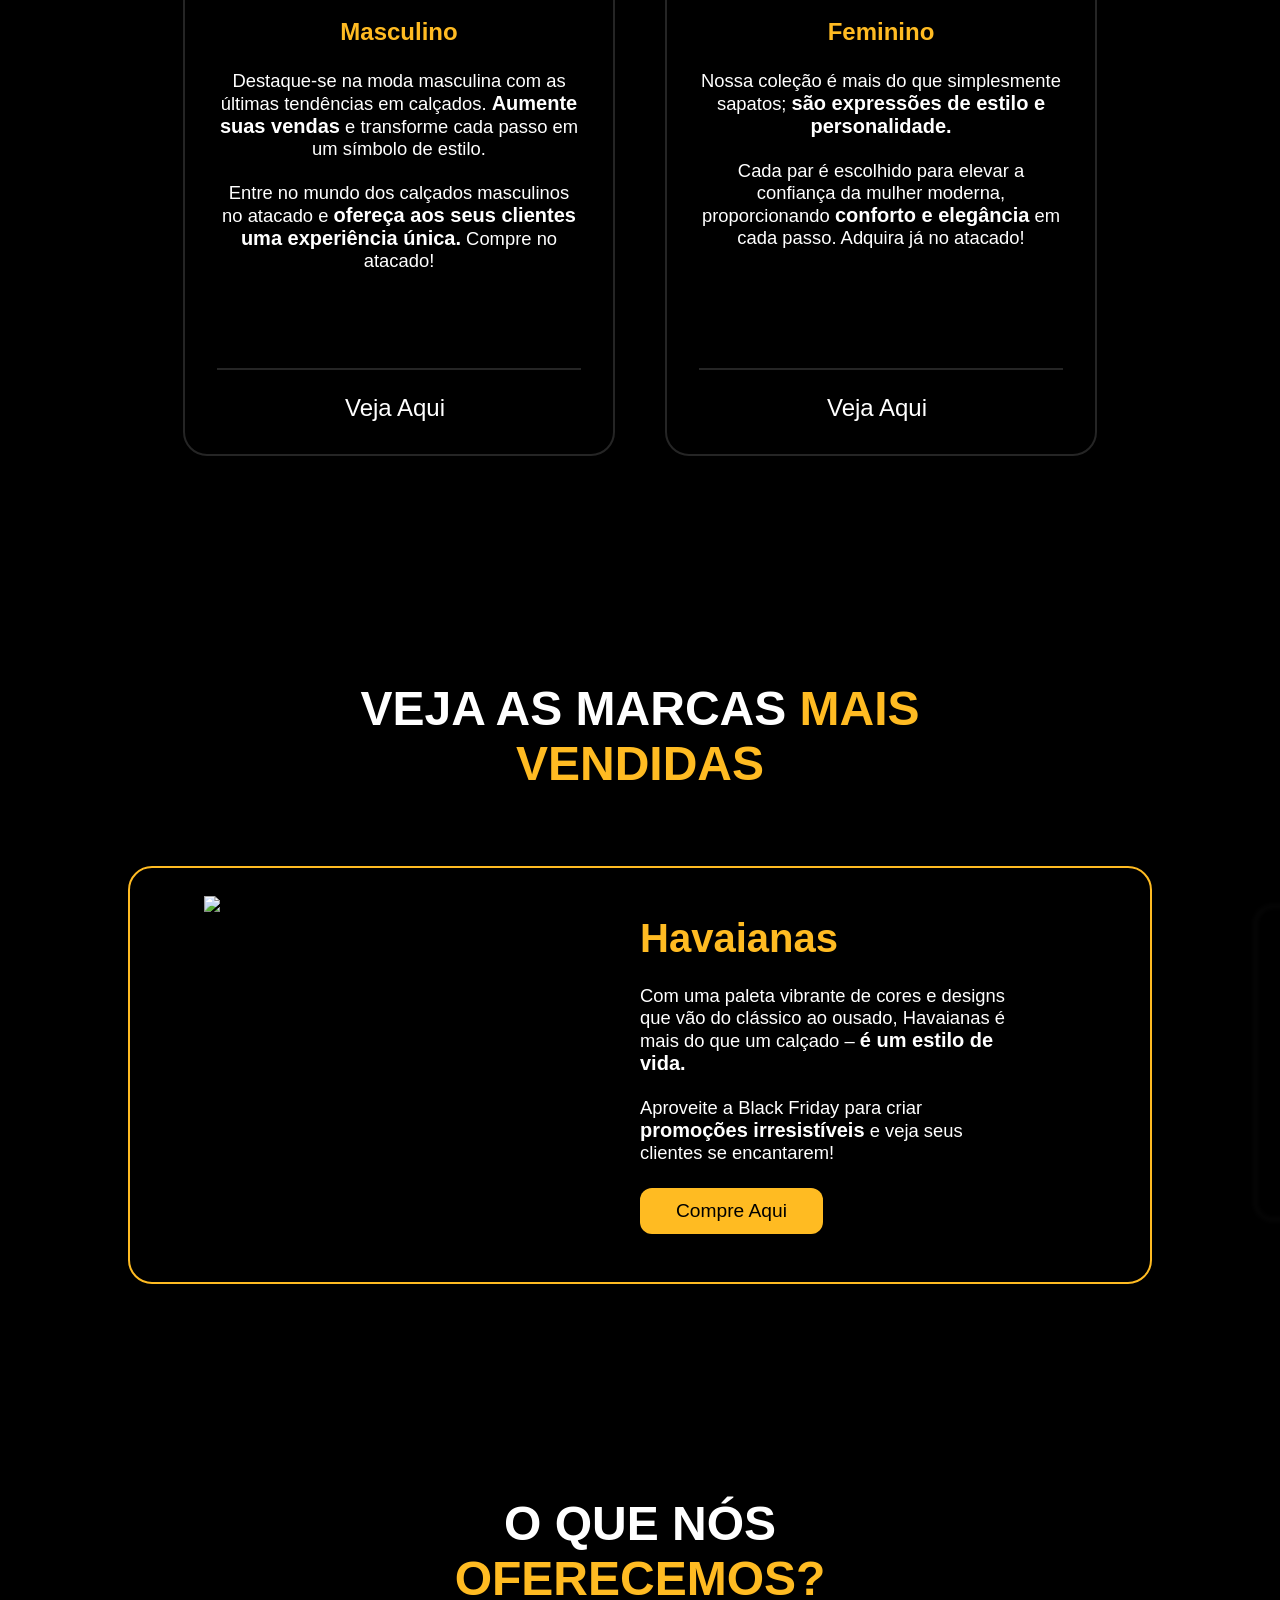
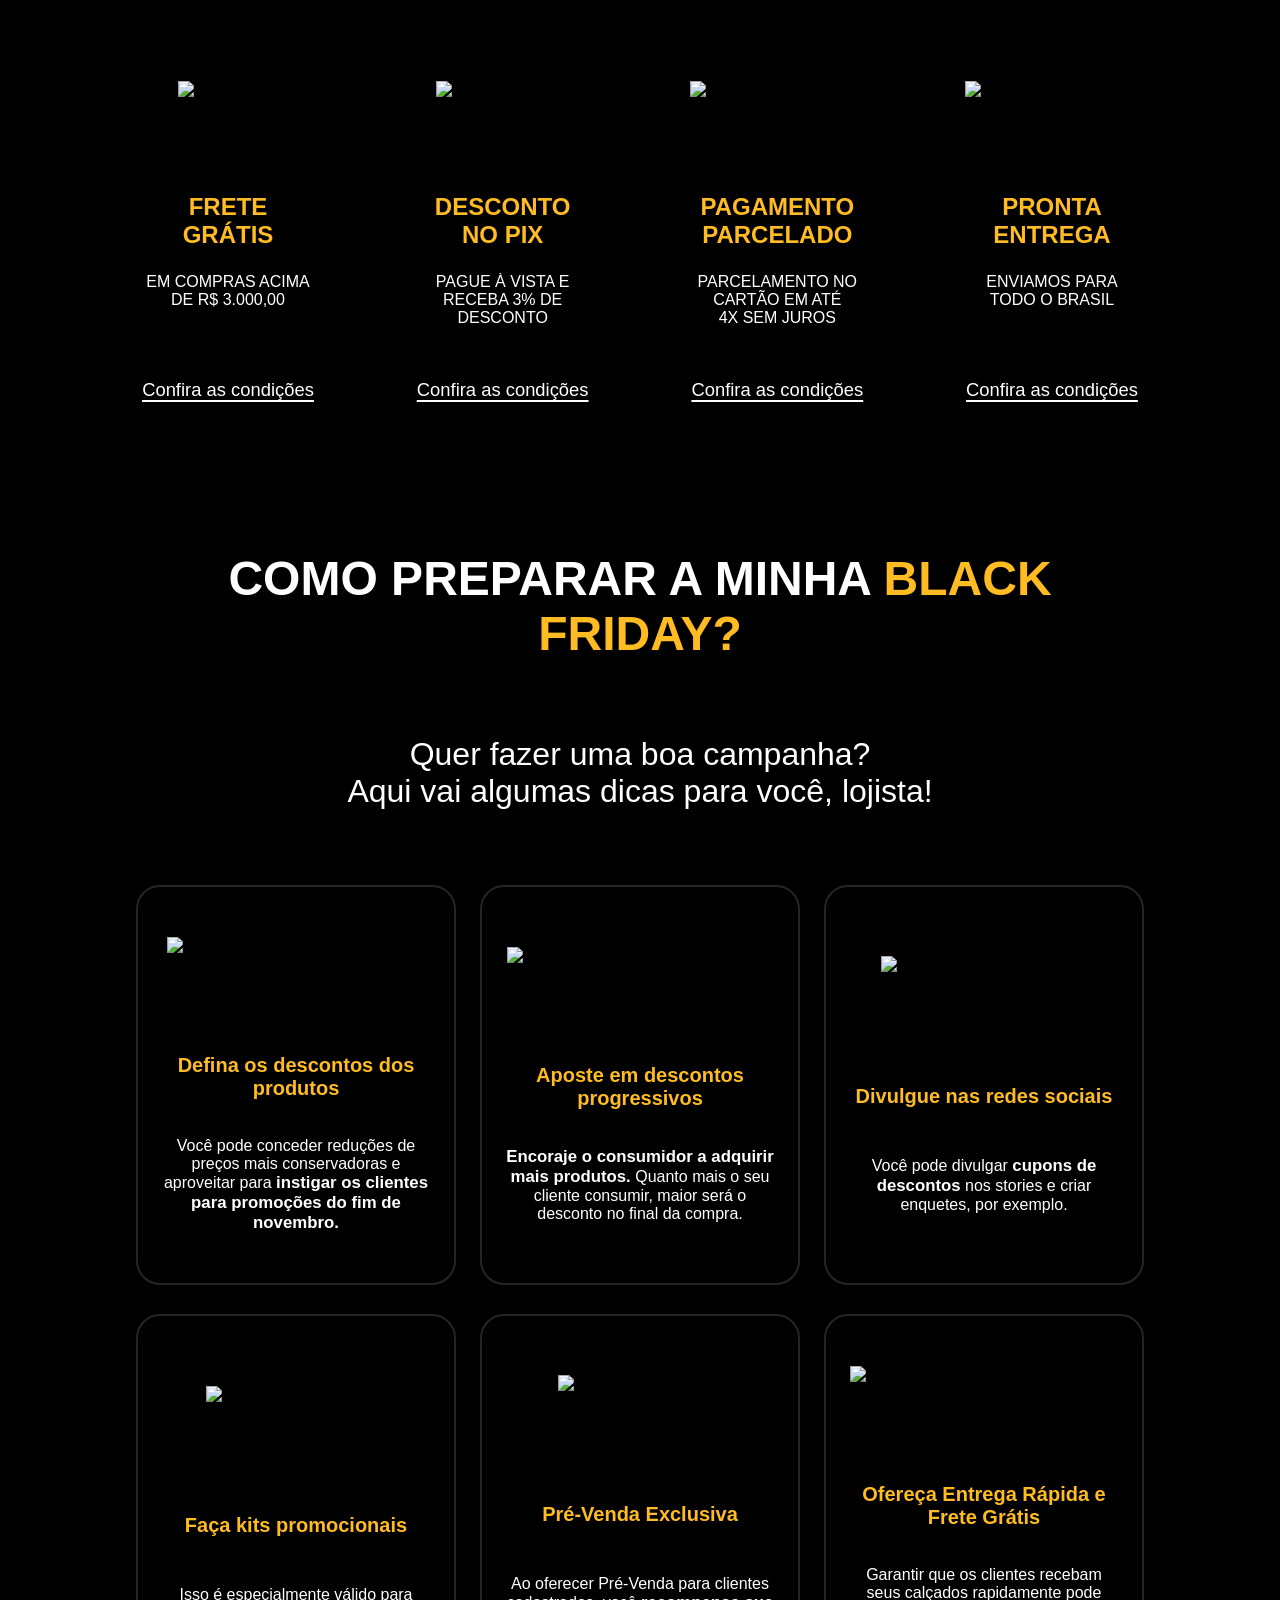
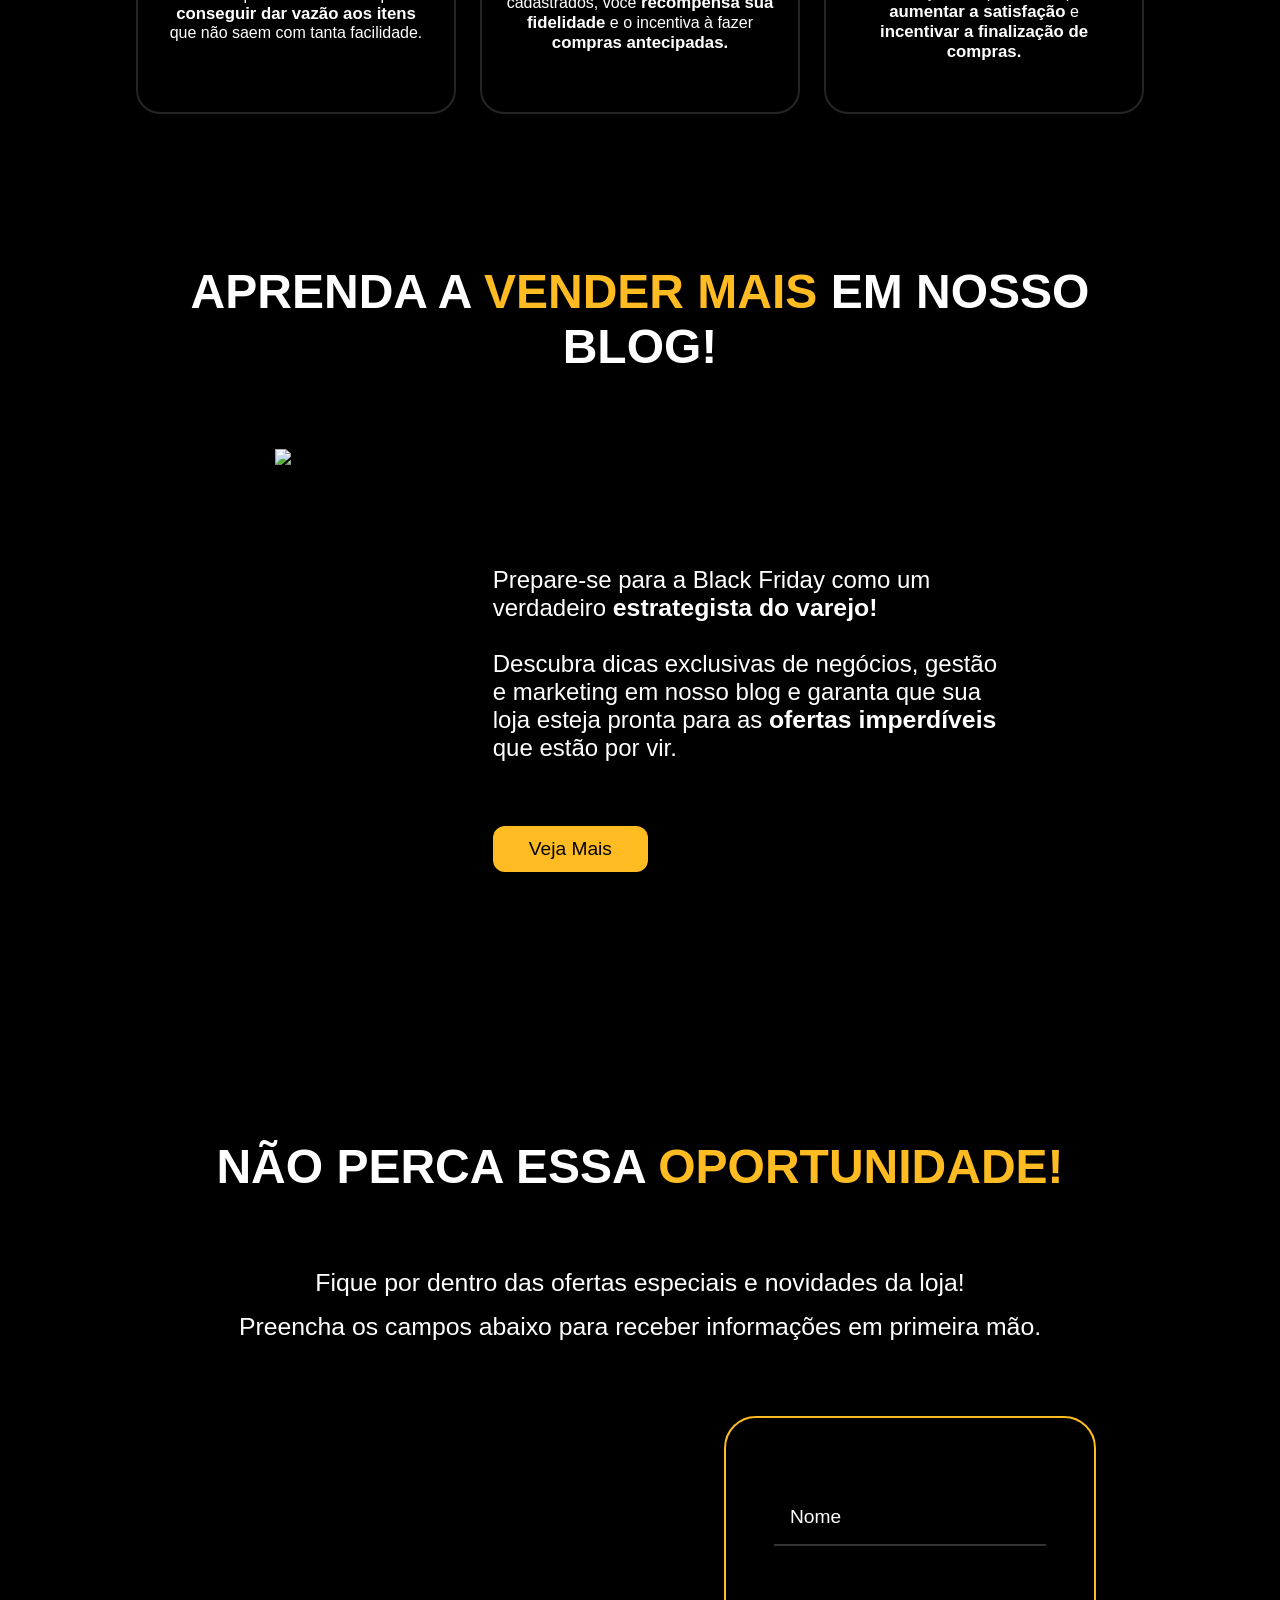
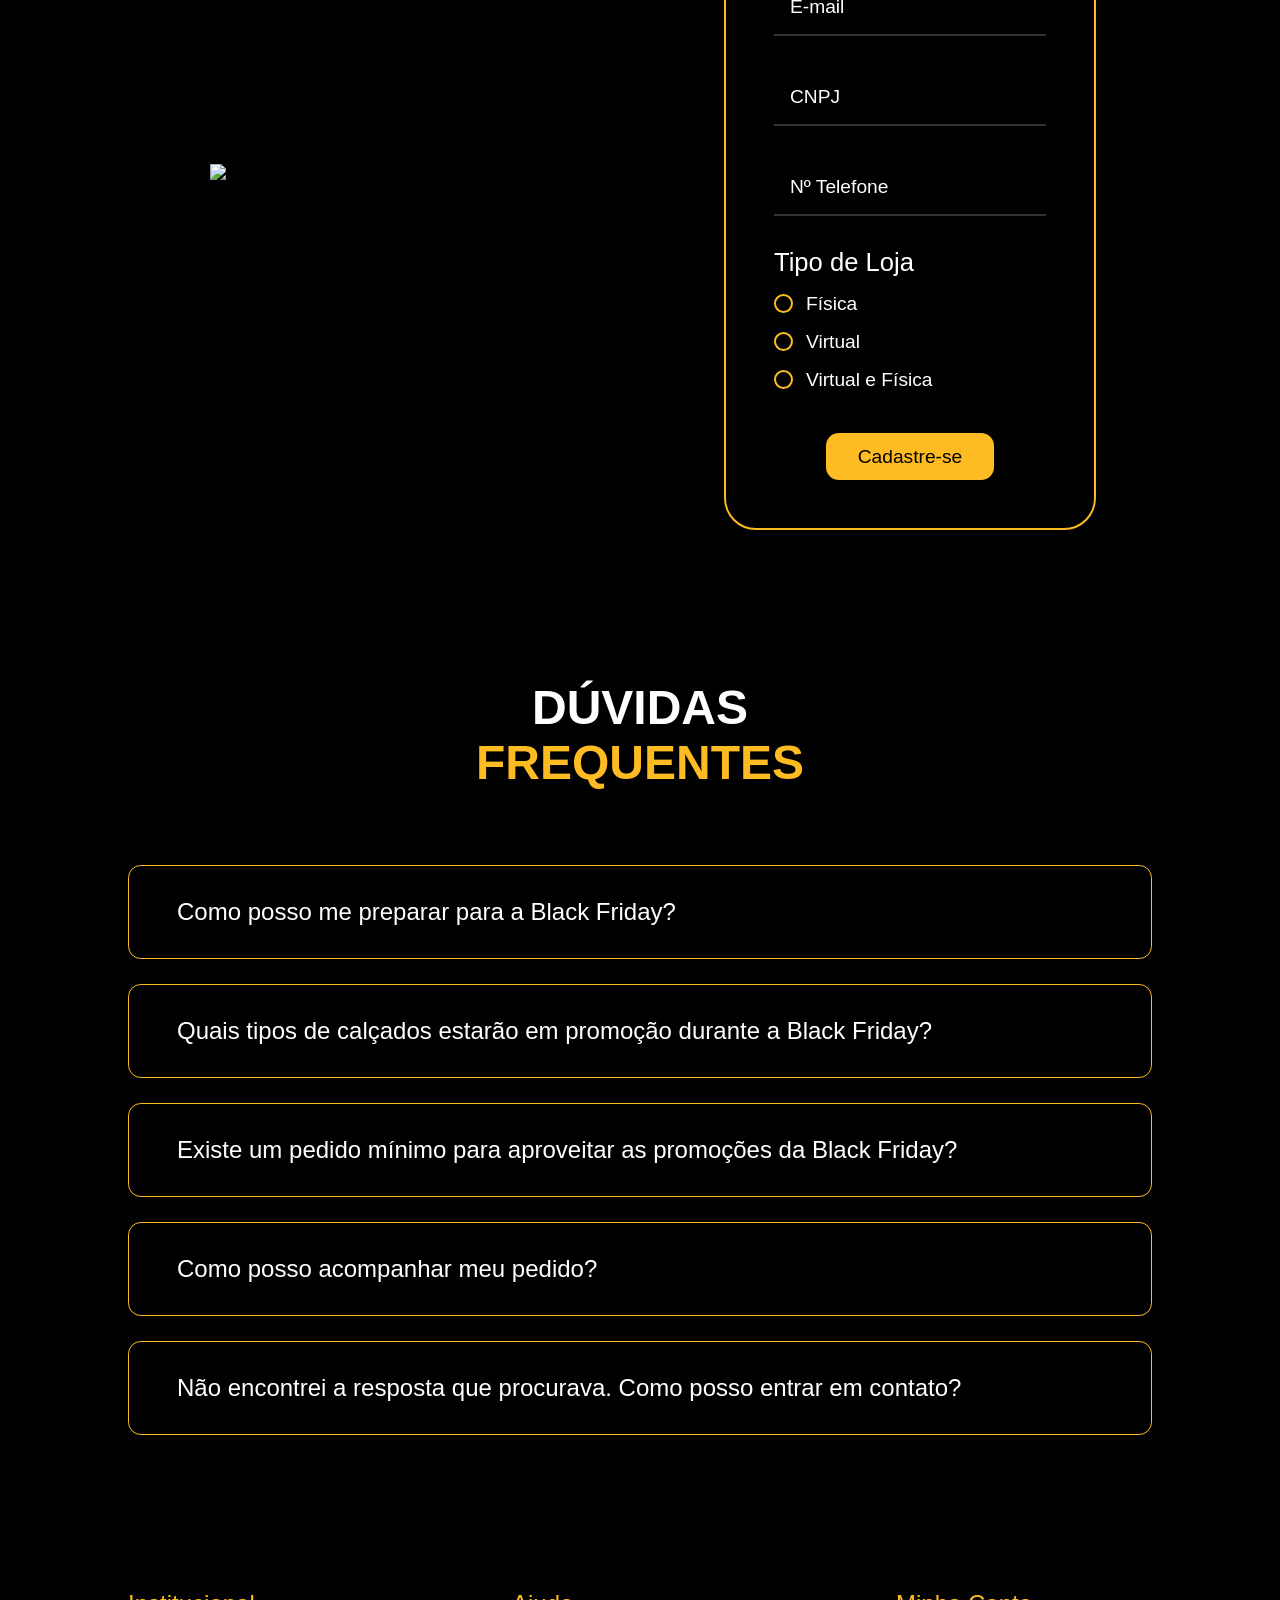
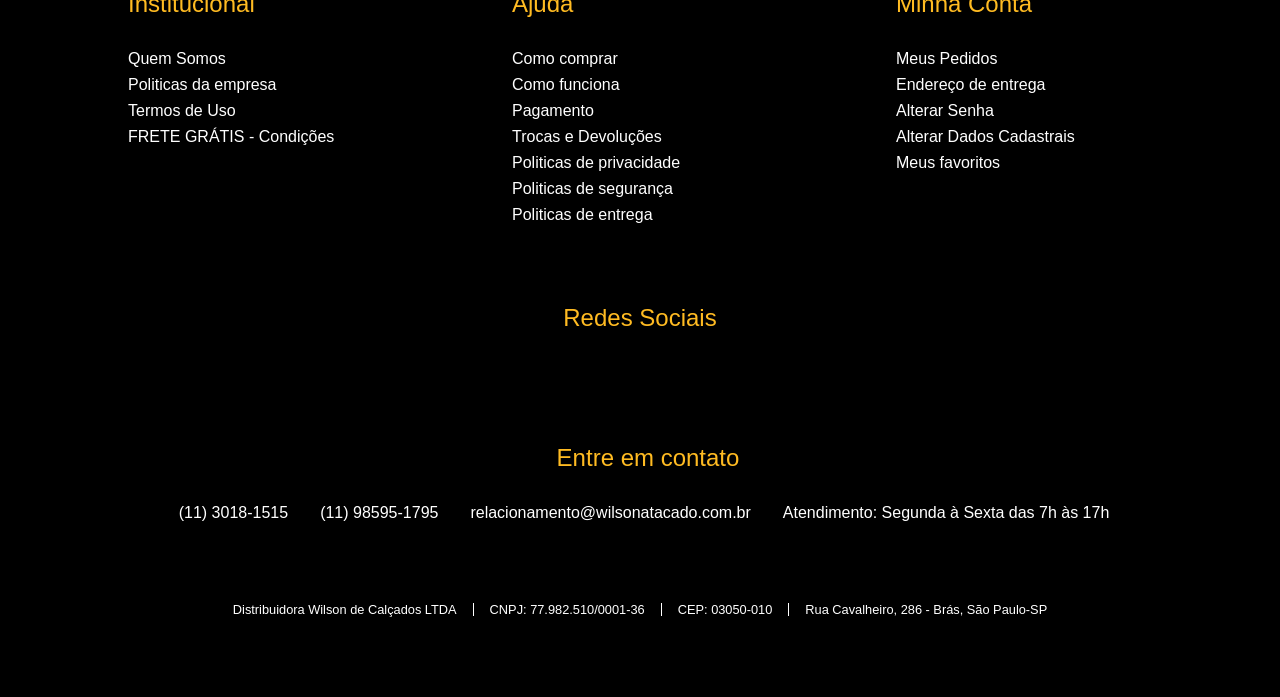
==== commit fc73063b: "corrigindo codigo base" ====
--- a/index.html
+++ b/index.html
@@ -8,22 +8,17 @@
     <link rel="stylesheet" href="/css/style.css">
     <link rel="stylesheet" href="/css/mobile.css">
     <link rel="stylesheet" href="/css/laptop.css">
-<<<<<<< HEAD
     <link rel="stylesheet" href="/css/dinamize-forms.css">
-=======
     <link rel="stylesheet"
         href="/css/dinamize-forms.css">
->>>>>>> bf7f7ebac0619a36eec0d31b0cc2d0580a3b5b0b
     <link rel="stylesheet" href="https://cdn.jsdelivr.net/npm/remixicon@4.2.0/fonts/remixicon.css" />
     <link rel="stylesheet" href="https://cdn.jsdelivr.net/npm/swiper@11/swiper-bundle.min.css" />
     <script src="https://code.jquery.com/jquery-3.7.1.min.js"></script>
     <script src="https://cdn.jsdelivr.net/npm/swiper@11/swiper-element-bundle.min.js"></script>
-<<<<<<< HEAD
     <script type="module" src="/js/script.js"></script>
     <script type="module" src="/js/tips.js"></script>
     <script type="module" src="/js/categories.js"></script>
     <script type="module" src="/js/dinamize-forms.js"></script>
-=======
     <script type="module"
         src="/js/tips.js"></script>
     <script type="module"
@@ -32,7 +27,6 @@
         src="/js/categories.js"></script>
     <script type="module"
         src="/js/dinamize-forms.js"></script>
->>>>>>> bf7f7ebac0619a36eec0d31b0cc2d0580a3b5b0b
     <script src="//receiver.posclick.dinamize.com/forms/js/333693_4068.js"></script>
     <style>
         .modals-wrapper {
@@ -76,7 +70,6 @@
     <main class="banner-home">
         <div class="home-content">
             <div class="home-content-right">
-<<<<<<< HEAD
                 <h1 class="heading">A maior <strong class="heading-highlight">Black Friday</strong> da Wilson</h1>
 
                 <p class="paragraph">Vem aí a <span class='paragraph-highlight'>Black Friday mais esperada do
@@ -85,14 +78,6 @@
                     oportunidades únicas para
                     garantir <span class='paragraph-highlight'>os melhores produtos com descontos especiais!</span>
                 </p>
-=======
-                <h1 class="heading">A Black das <strong class="heading-highlight">Blacks!</strong></h1>
-
-                <p class="paragraph">Prepare-se para <span class='paragraph-highlight'>a maior Black Friday de todos os
-                        tempos!</span> Descontos incríveis estão
-                    chegando. Você não vai querer perder! <span class='paragraph-highlight'>Aproveite o mês de novembro
-                        inteiro...</span></p>
->>>>>>> bf7f7ebac0619a36eec0d31b0cc2d0580a3b5b0b
 
                 <div class="timer">
                     <h3 class="heading-3">Começa em</h3>
@@ -861,15 +846,12 @@
 
     <script>
         // Seleciona as tags <link> e <script> pelos seus hrefs e srcs
-<<<<<<< HEAD
         var linkTag1 = document.querySelector('link[href="https://www.wilsonatacado.com.br/static/version1755687990/frontend/bistwobis/wilson-atacado/pt_BR/css/styles-l.css"]');
         var linkTag2 = document.querySelector('link[href="https://www.wilsonatacado.com.br/static/version1755687990/frontend/bistwobis/wilson-atacado/pt_BR/css/styles-m.css"]');
         var scriptTag = document.querySelector('script[src="https://www.wilsonatacado.com.br/static/version1755687990/frontend/bistwobis/wilson-atacado/pt_BR/Magento_Ui/js/modal/modal.js"]');
-=======
         var linkTag1 = document.querySelector('link[href="https://www.wilsonatacado.com.br/static/version1724414087/frontend/bistwobis/wilson-atacado/pt_BR/css/styles-l.css"]');
         var linkTag2 = document.querySelector('link[href="https://www.wilsonatacado.com.br/static/version1724414087/frontend/bistwobis/wilson-atacado/pt_BR/css/styles-m.css"]');
         var scriptTag = document.querySelector('script[src="https://www.wilsonatacado.com.br/static/version1724414087/frontend/bistwobis/wilson-atacado/pt_BR/Magento_Ui/js/modal/modal.js"]');
->>>>>>> bf7f7ebac0619a36eec0d31b0cc2d0580a3b5b0b
 
         // Remove as tags <link> e <script> do cabeçalho (head)
         linkTag1 && linkTag1.parentNode.removeChild(linkTag1);
--- a/css/style.css
+++ b/css/style.css
@@ -212,10 +212,7 @@
     display: flex;
     flex-direction: row;
     justify-content: space-between;
-<<<<<<< HEAD
-    align-items: center;
-=======
->>>>>>> bf7f7ebac0619a36eec0d31b0cc2d0580a3b5b0b
+    align-items: center;
 }
 
 .home-content .paragraph-highlight {
@@ -234,14 +231,9 @@
     position: static;
     color: var(--cor-terciaria);
     font-family: var(--fonte-heading);
-<<<<<<< HEAD
     font-size: 2.5rem;
     text-wrap: wrap;
     line-height: 1;
-=======
-    font-size: 3.5rem;
-    text-wrap: wrap;
->>>>>>> bf7f7ebac0619a36eec0d31b0cc2d0580a3b5b0b
 }
 
 
@@ -253,11 +245,7 @@
 
 .home-content .heading-highlight {
     font-family: var(--fonte-heading);
-<<<<<<< HEAD
     font-size: 3rem;
-=======
-    font-size: 3.5rem;
->>>>>>> bf7f7ebac0619a36eec0d31b0cc2d0580a3b5b0b
 }
 
 .paragraph {
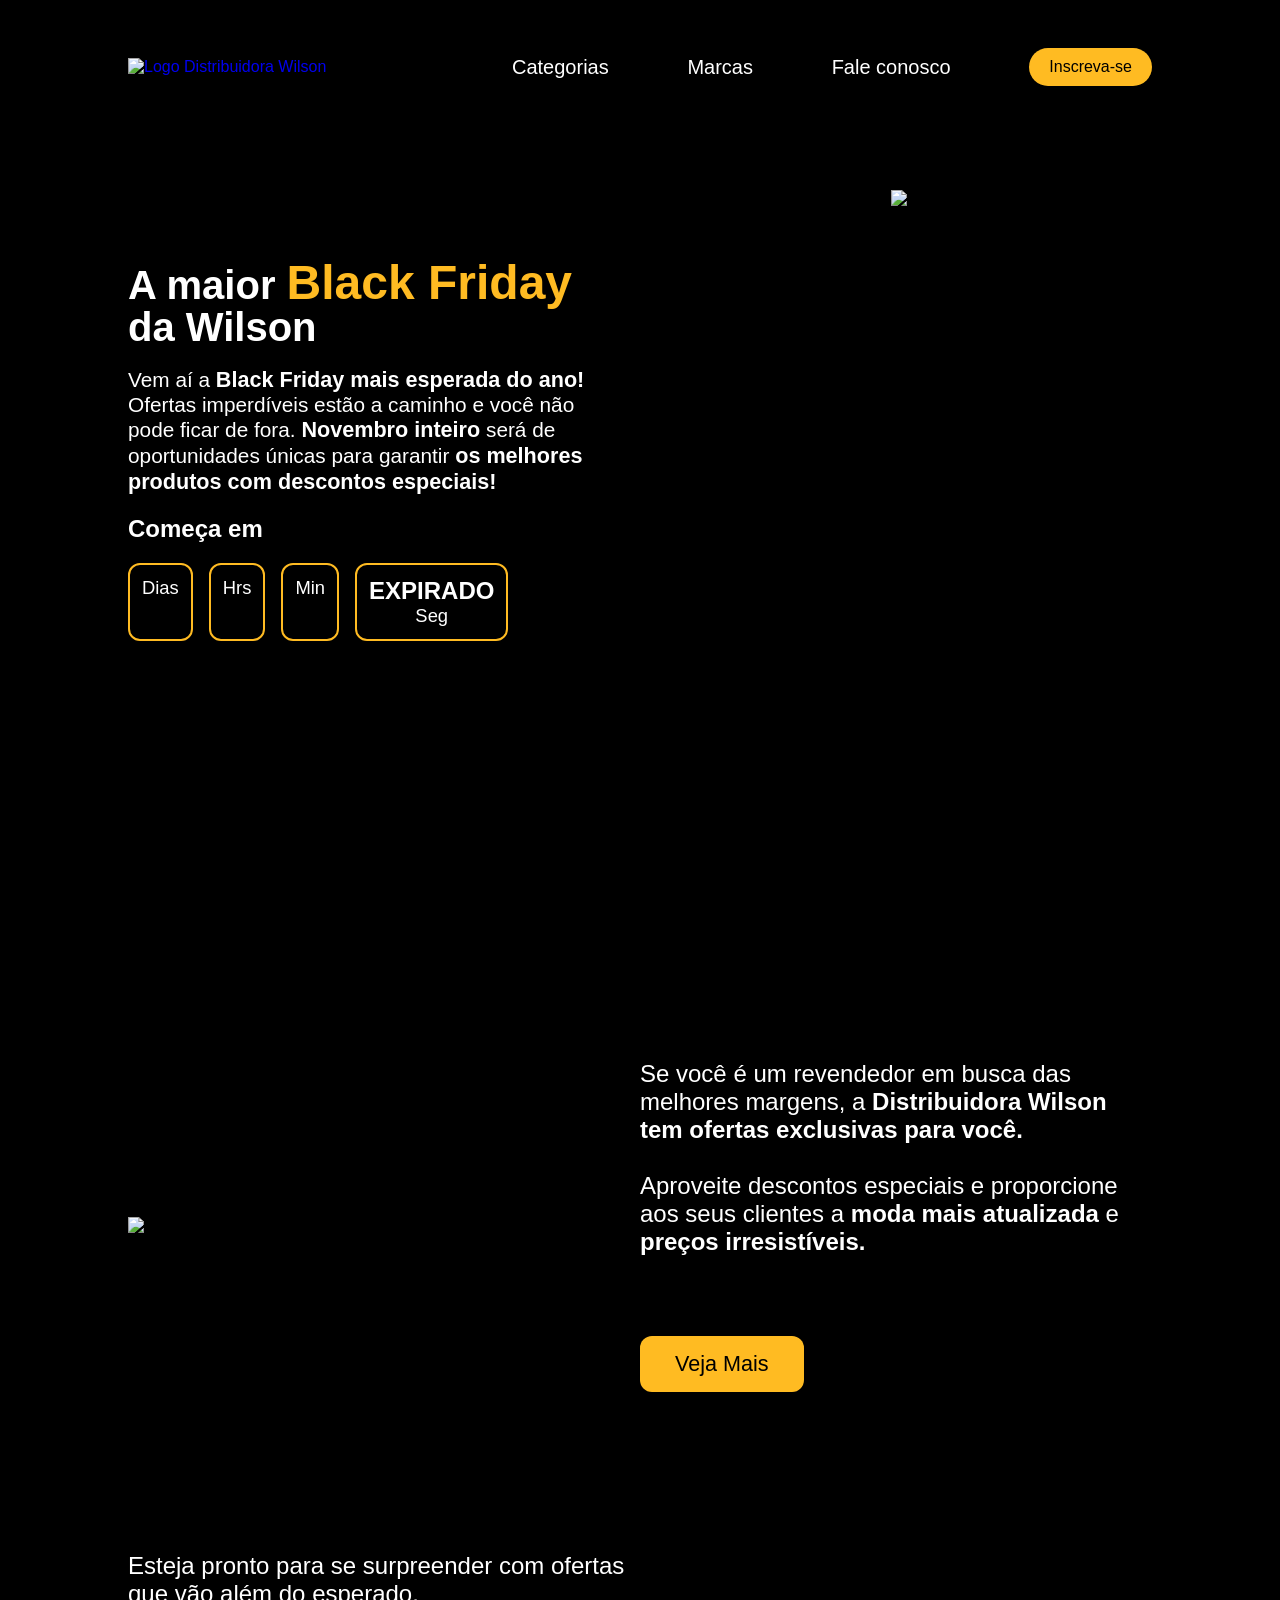
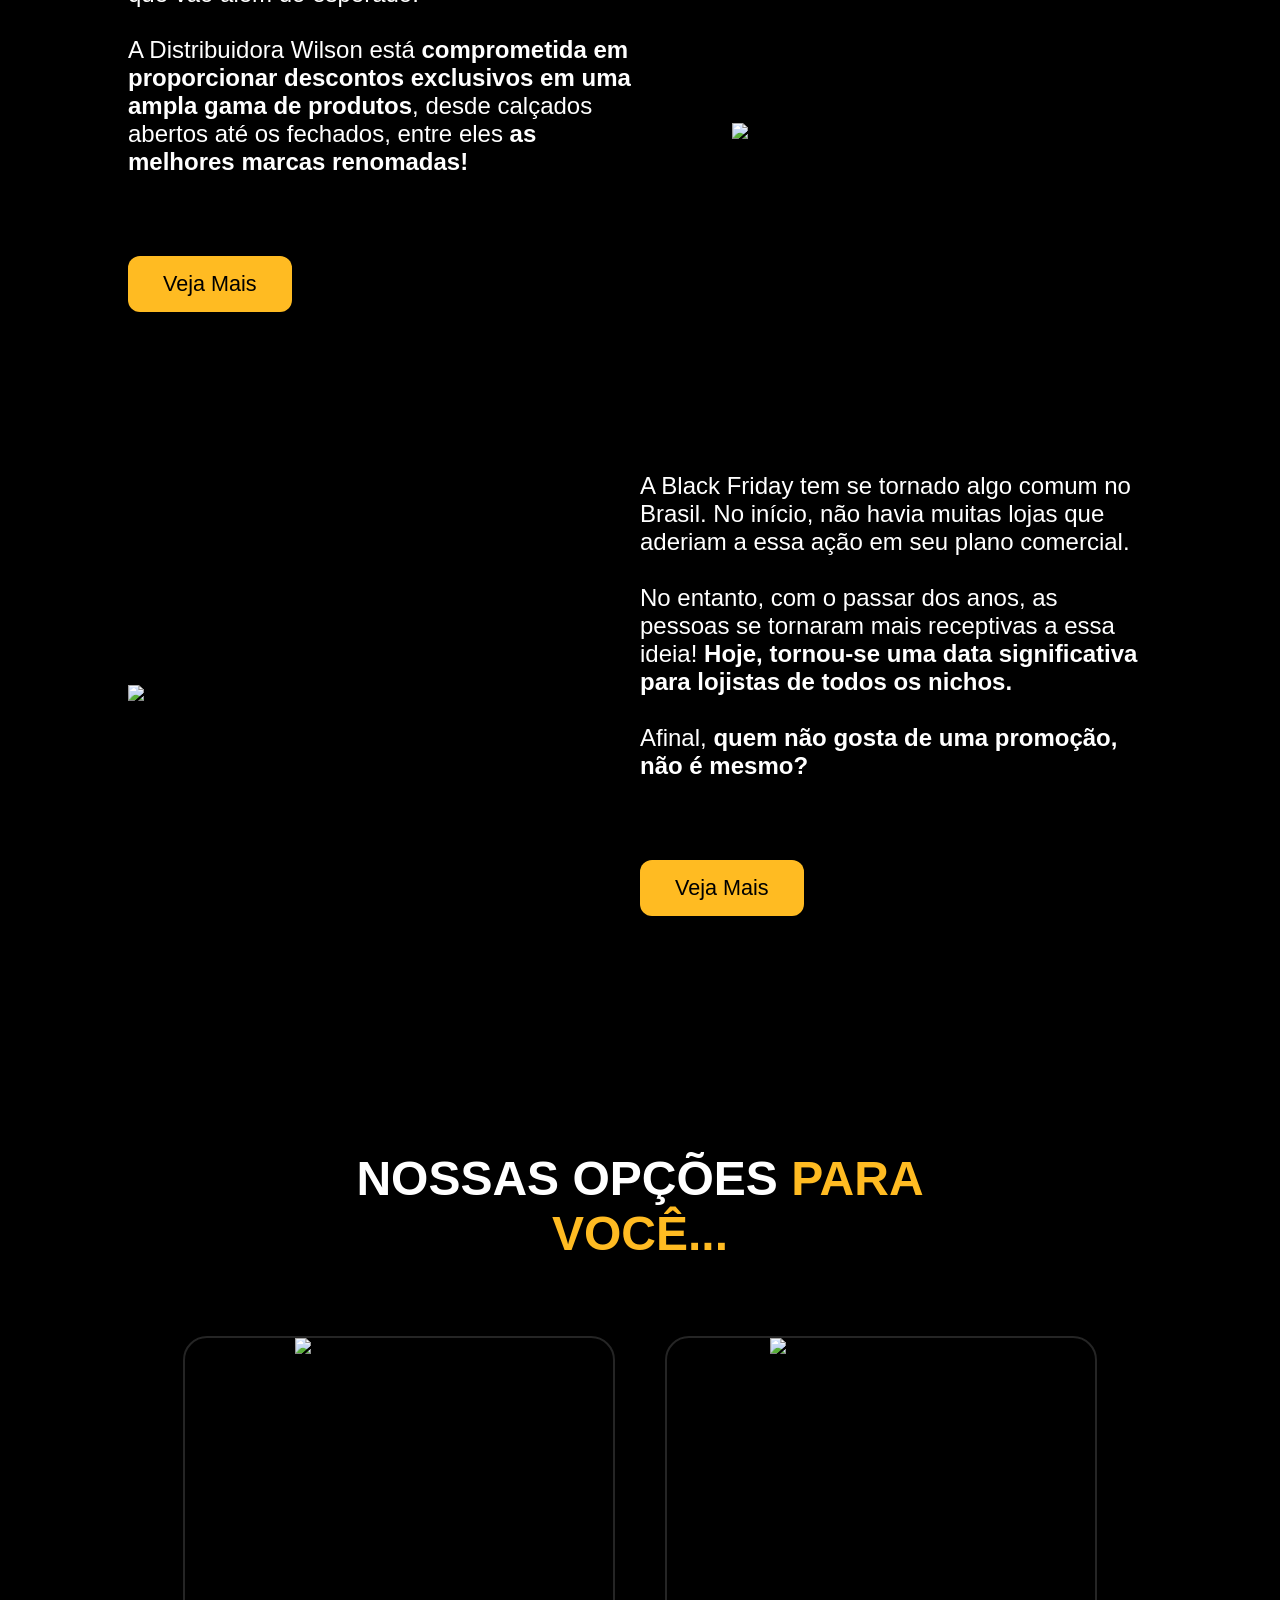
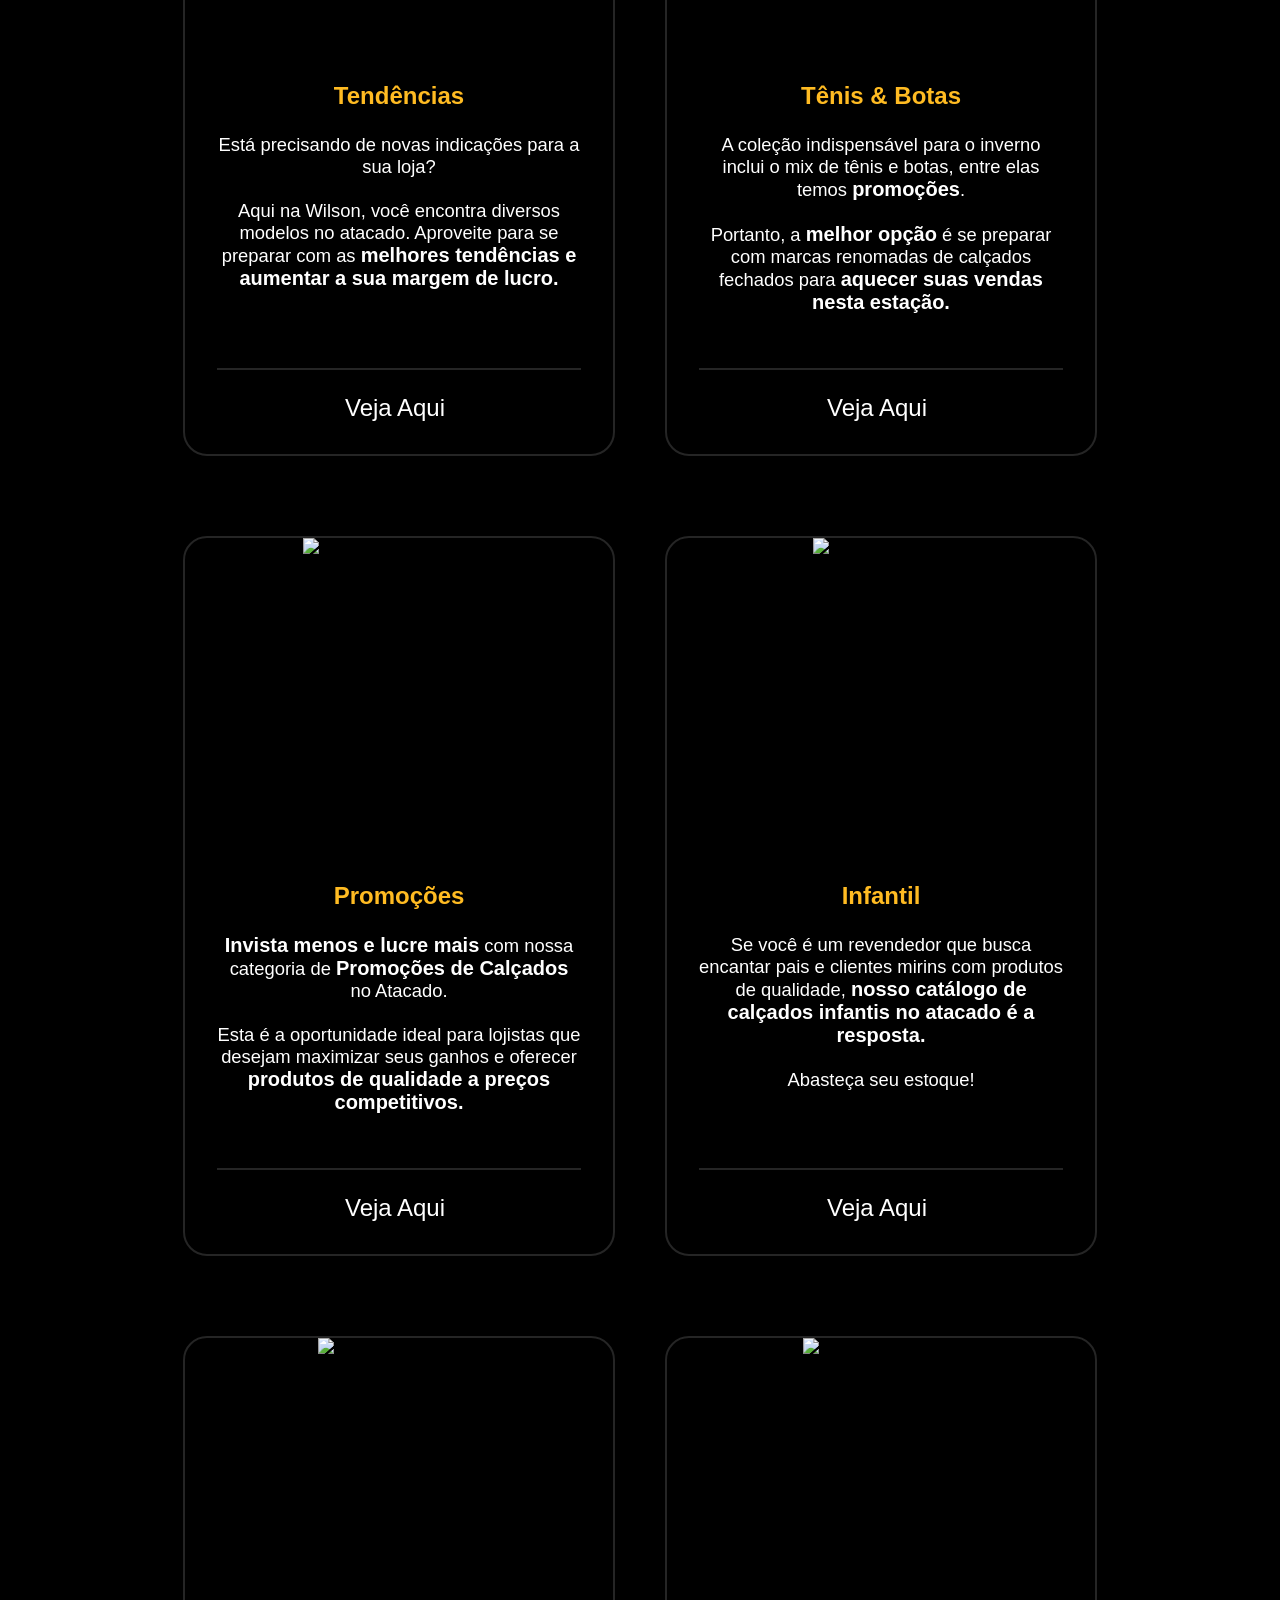
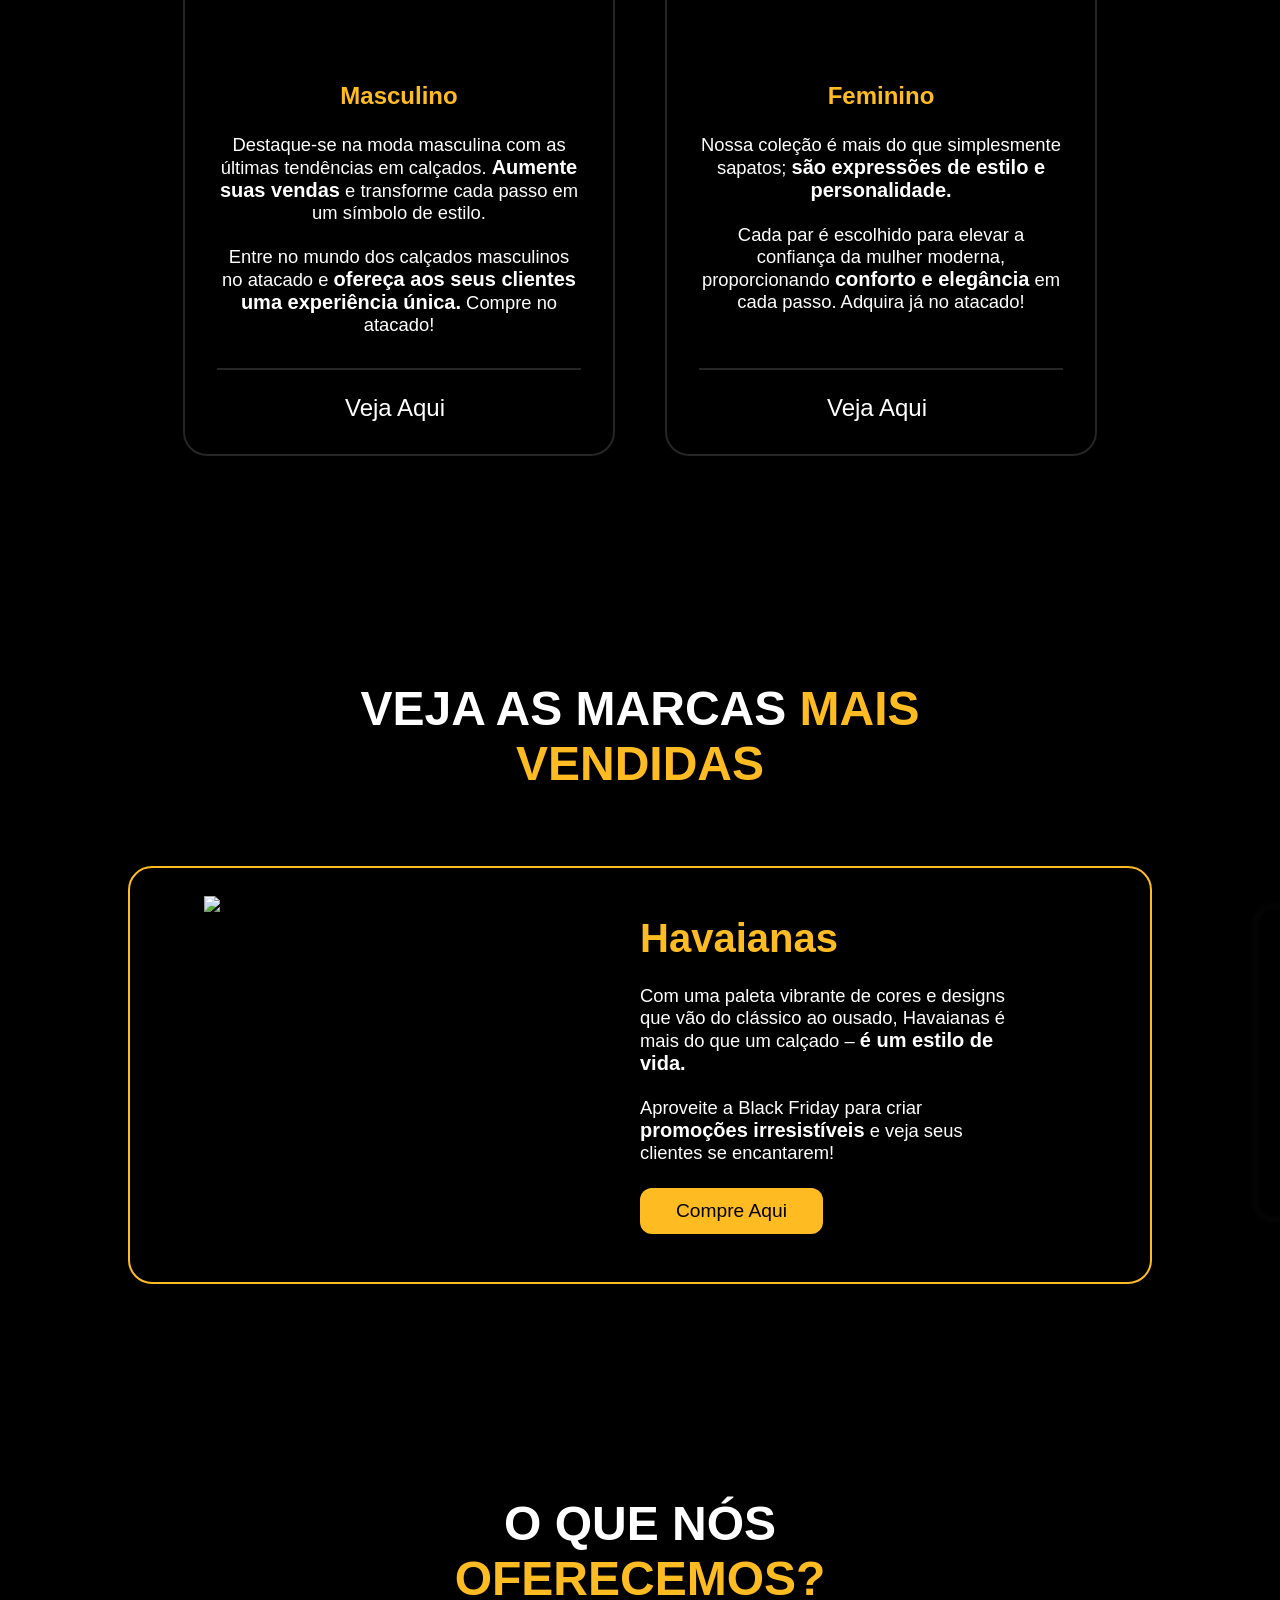
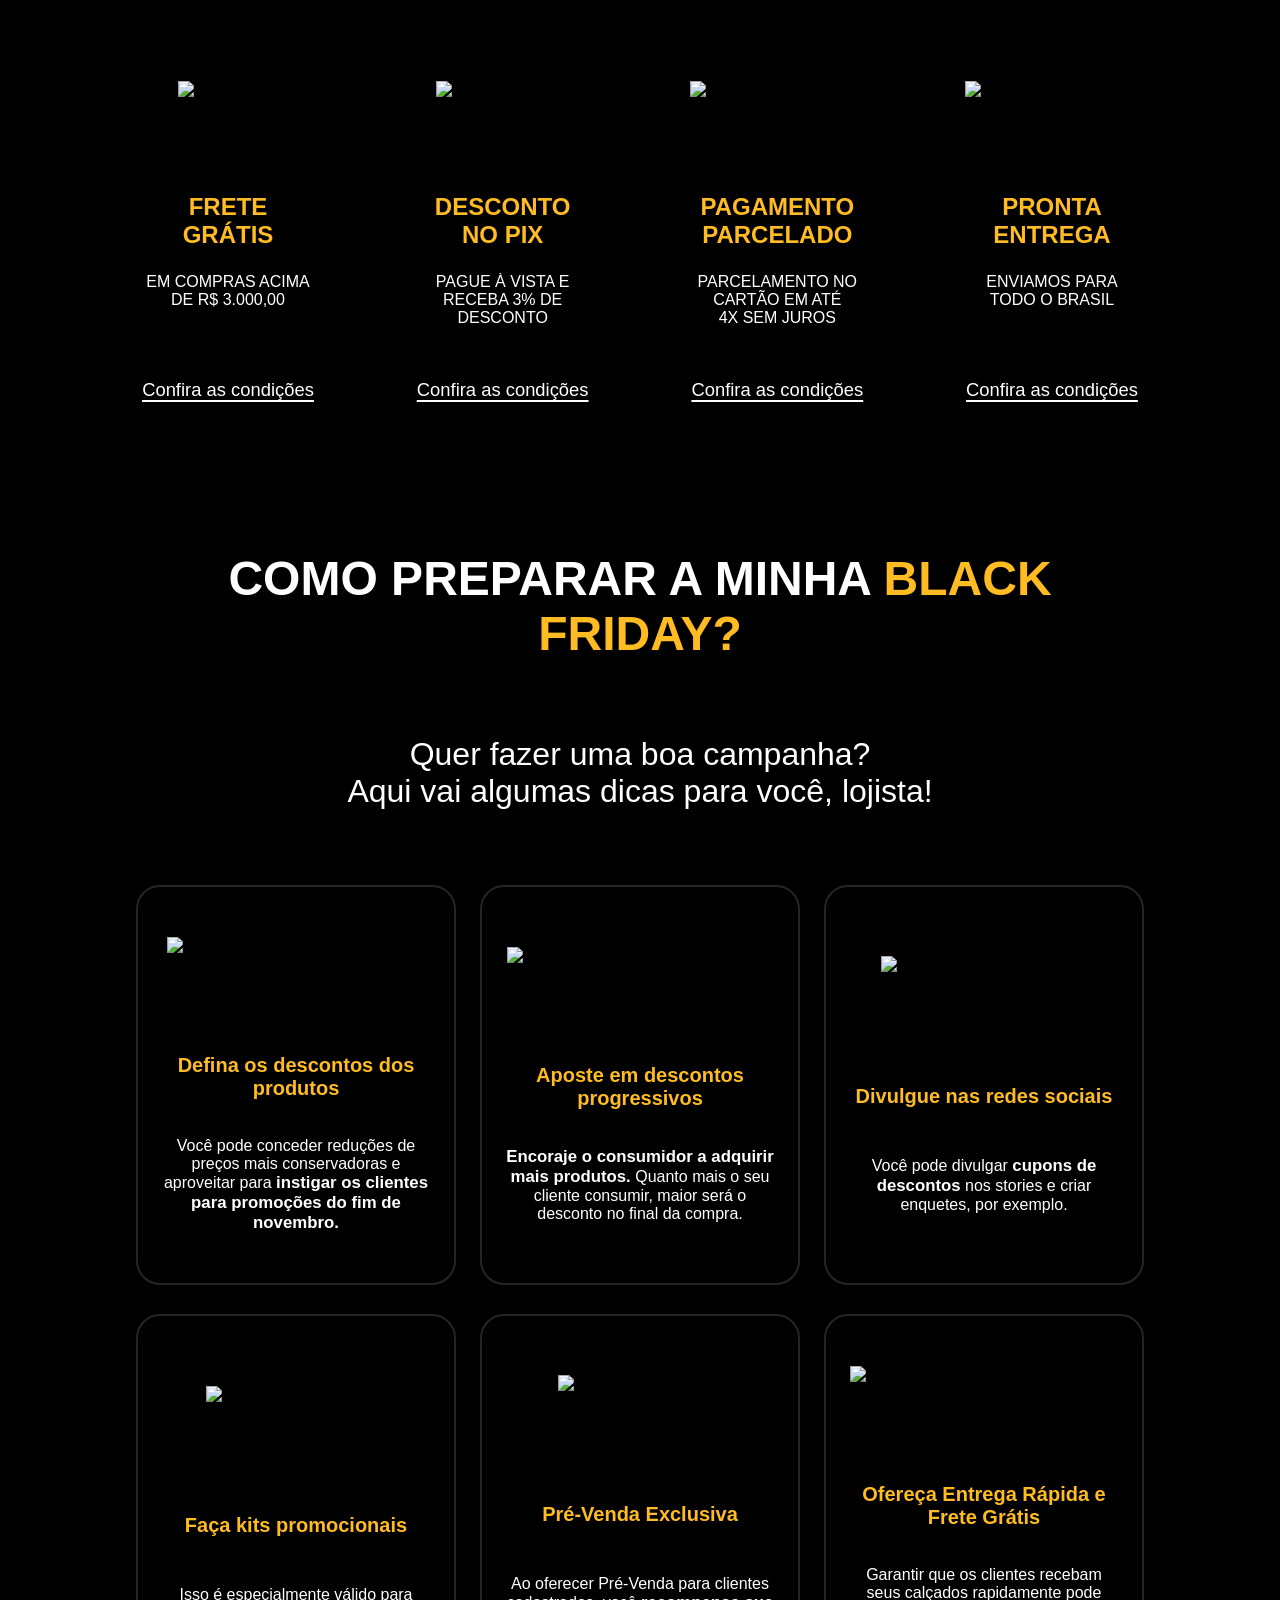
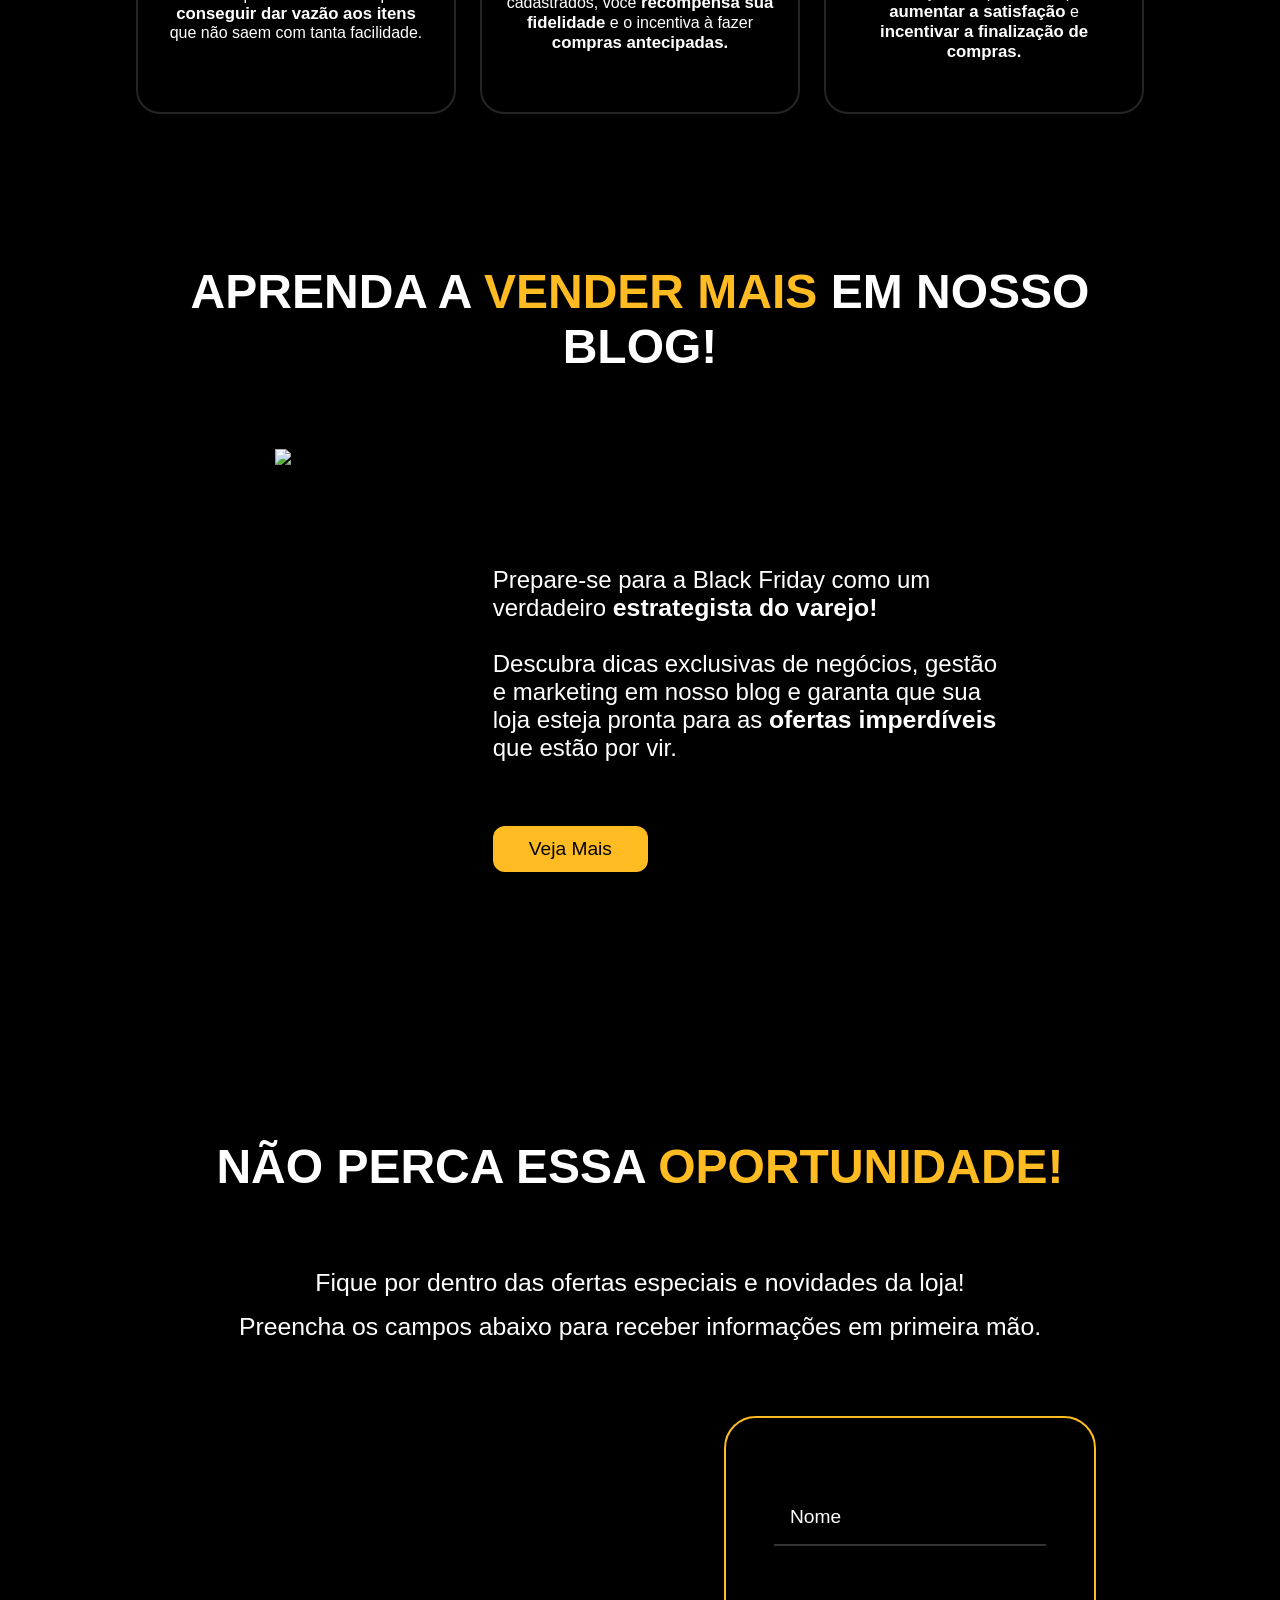
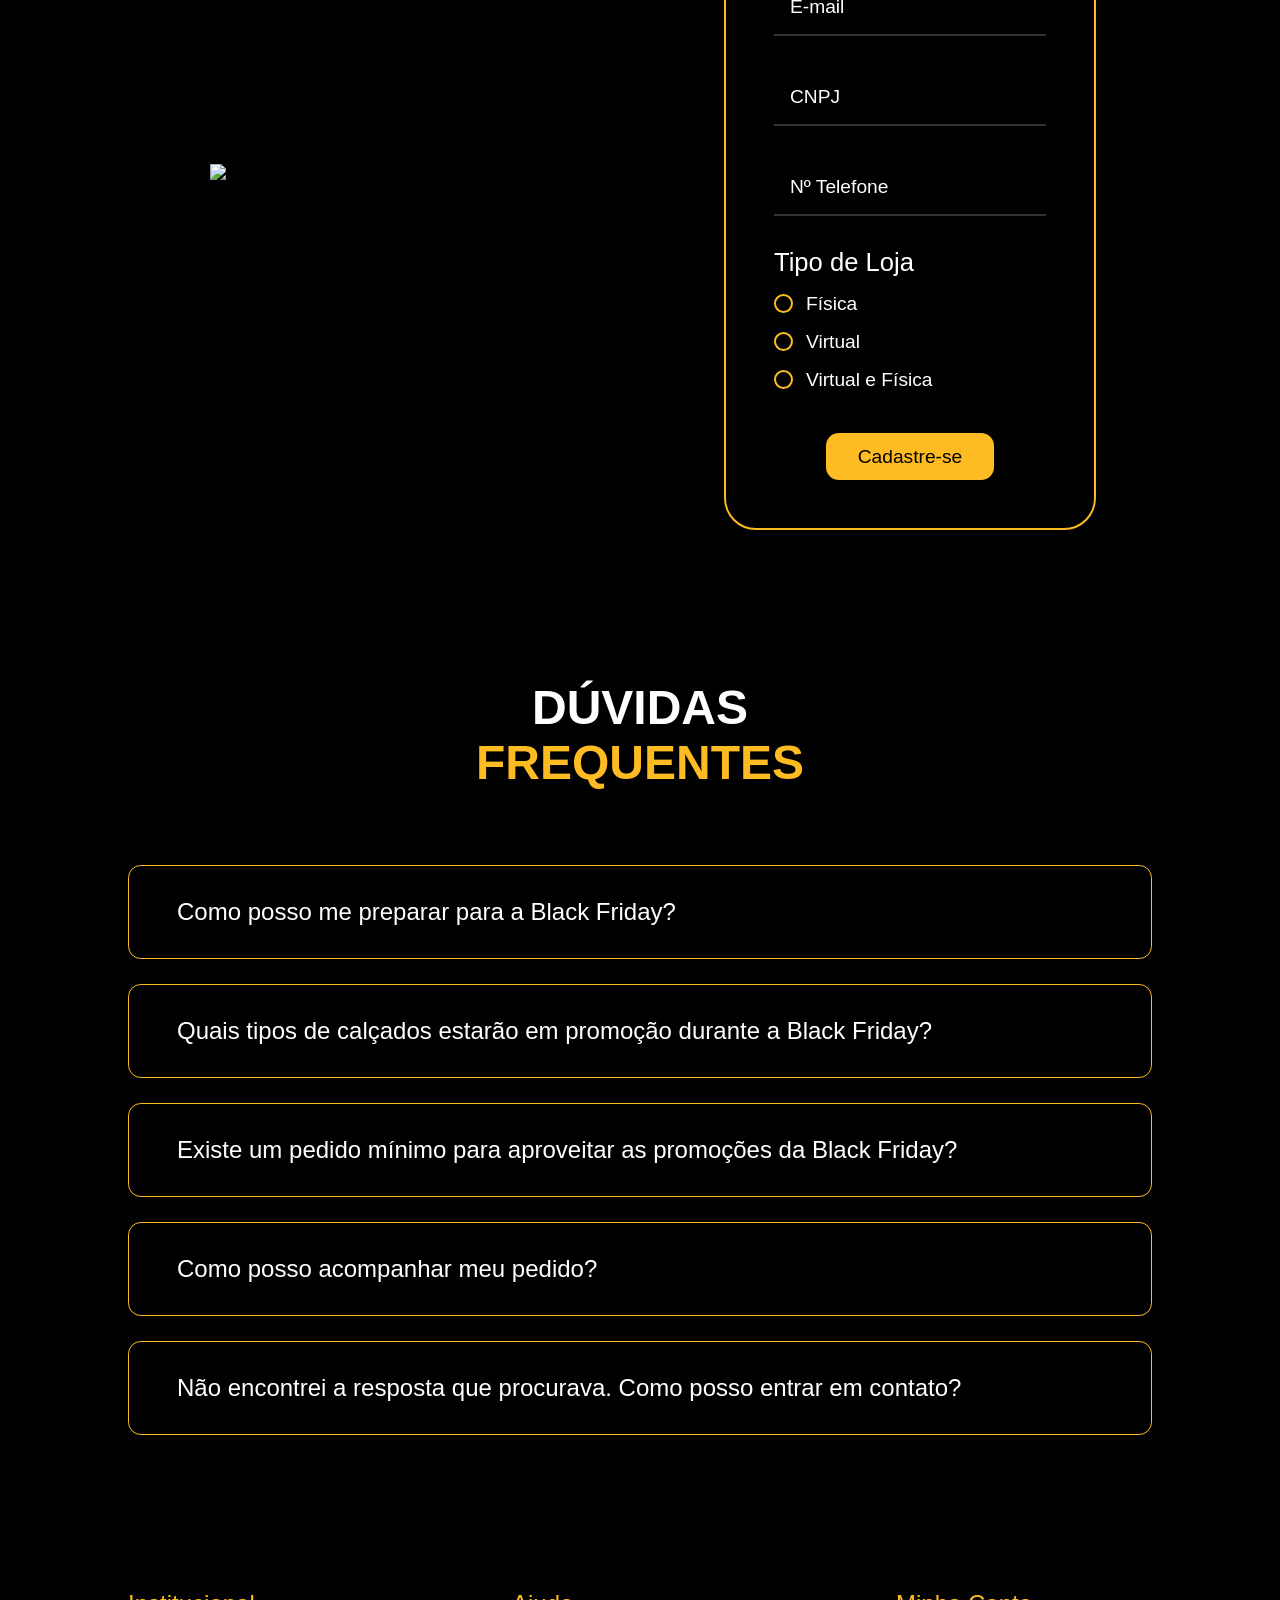
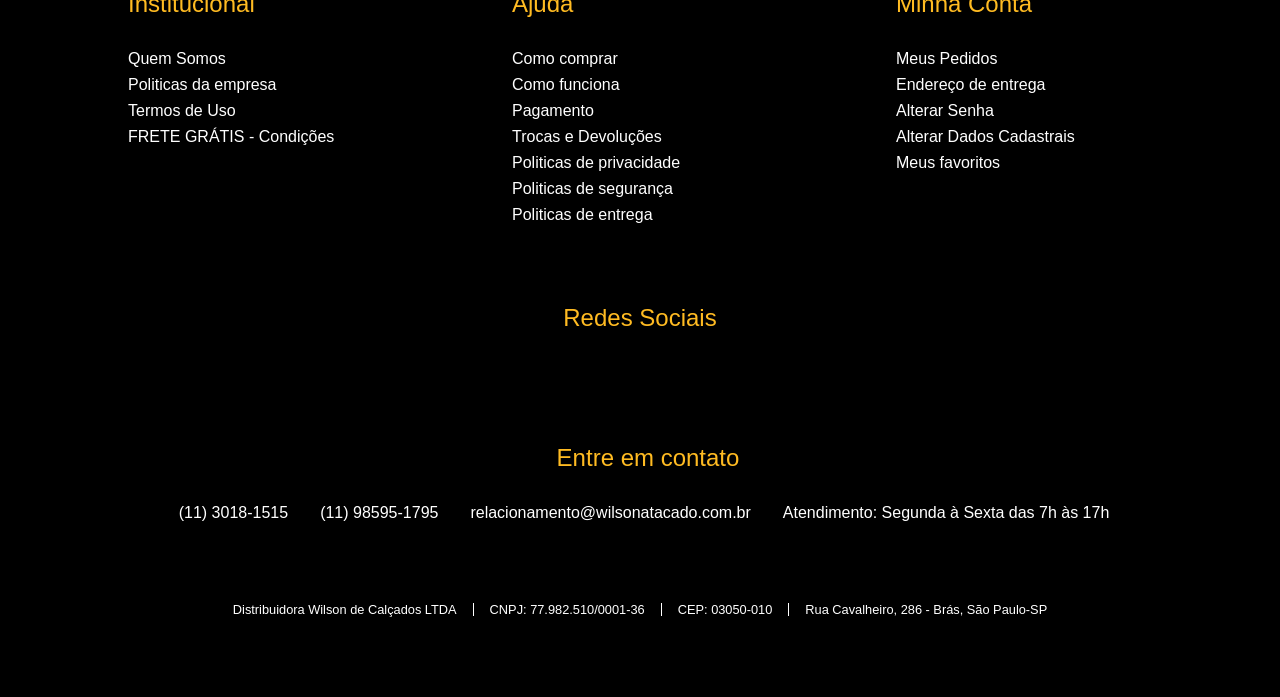
==== commit b7aa98df: "ajustando imagens" ====
--- a/index.html
+++ b/index.html
@@ -102,7 +102,7 @@
                 </div>
             </div>
 
-            <img src="https://i.imgur.com/ccOHd7V.png" alt="Render Principal Havaianas Aloha" class="render-01">
+            <img src="https://i.imgur.com/bUMsAq3.png" alt="Render Principal Olympikus Apolis" class="render-01">
         </div>
 
         <i class="scroll-down-icon ri-arrow-down-double-fill"></i>
@@ -159,7 +159,9 @@
             <div class="promo-row">
                 <div class="case-promo">
                     <div class="case-promo-content" id="promo-trends">
-                        <img src="https://i.imgur.com/jYOkWEO.png" alt="Categoria de Lançamentos" class="render-03">
+                        <div class="case-promo-img-box">
+                            <img src="https://i.imgur.com/GzMzLns.png" alt="Categoria de Lançamentos" class="render-03 promo-trends">
+                        </div>
                         <h3 class="heading-2">Tendências</h3>
                         <p class="paragraph-1">Está precisando de novas indicações para a sua loja?<br><br>Aqui na
                             Wilson, você encontra diversos modelos no atacado. Aproveite para se preparar com as
@@ -179,7 +181,9 @@
 
                 <div class="case-promo">
                     <div class="case-promo-content" id="promo-tenis">
-                        <img src="https://i.imgur.com/HniOFNS.png" alt="Categoria de Outono/Inverno" class="render-03">
+                        <div class="case-promo-img-box">
+                            <img src="https://i.imgur.com/q8ZtaxD.png" alt="Categoria de Outono/Inverno" class="render-03 promo-tenis">
+                        </div>
                         <h3 class="heading-2">Tênis & Botas</h3>
                         <p class="paragraph-1">A coleção indispensável para o inverno inclui o mix de tênis e botas,
                             entre elas temos <span class='paragraph-highlight'>promoções</span>.
@@ -204,7 +208,9 @@
             <div class="promo-row">
                 <div class="case-promo">
                     <div class="case-promo-content" id="promo-sale">
-                        <img src="https://i.imgur.com/V5C8i4r.png" alt="Categoria de Promoções" class="render-03">
+                        <div class="case-promo-img-box">
+                            <img src="https://i.imgur.com/Ath9Mgm.png" alt="Categoria de Promoções" class="render-03 promo-sale">
+                        </div>
                         <h3 class="heading-2">Promoções</h3>
                         <p class="paragraph-1"><span class='paragraph-highlight'>Invista menos e lucre mais</span> com
                             nossa categoria de <span class='paragraph-highlight'>Promoções de Calçados</span> no
@@ -225,7 +231,9 @@
 
                 <div class="case-promo">
                     <div class="case-promo-content" id="promo-baby">
-                        <img src="https://i.imgur.com/kUDn5Ei.png" alt="Categoria Infantil" class="render-03">
+                        <div class="case-promo-img-box">
+                            <img src="https://i.imgur.com/fmPGNd8.png" alt="Categoria Infantil" class="render-03 promo-baby">
+                        </div>
                         <h3 class="heading-2">Infantil</h3>
                         <p class="paragraph-1">Se você é um revendedor que busca encantar pais e clientes mirins com
                             produtos de qualidade, <span class='paragraph-highlight'>nosso catálogo de calçados infantis
@@ -248,7 +256,9 @@
             <div class="promo-row">
                 <div class="case-promo">
                     <div class="case-promo-content" id="promo-male">
-                        <img src="https://i.imgur.com/ZznOLuT.png" alt="Categoria Masculina" class="render-03">
+                        <div class="case-promo-img-box">
+                            <img src="https://i.imgur.com/yeMAXRl.png" alt="Categoria Masculina" class="render-03 promo-male">
+                        </div>
                         <h3 class="heading-2">Masculino</h3>
                         <p class="paragraph-1">Destaque-se na moda masculina com as últimas tendências em calçados.
                             <span class='paragraph-highlight'>Aumente suas vendas</span> e transforme cada passo em um
@@ -270,7 +280,9 @@
 
                 <div class="case-promo">
                     <div class="case-promo-content" id="promo-female">
-                        <img src="https://i.imgur.com/B8f7tZI.png" alt="Categoria Feminina" class="render-03">
+                        <div class="case-promo-img-box">
+                            <img src="https://i.imgur.com/rovCT7u.png" alt="Categoria Feminina" class="render-03 promo-female">
+                        </div>
                         <h3 class="heading-2">Feminino</h3>
                         <p class="paragraph-1">Nossa coleção é mais do que simplesmente sapatos; <span
                                 class='paragraph-highlight'>são expressões de
@@ -303,7 +315,7 @@
             <li class="slider-box">
                 <button class="slider-box-arrow prev"><i class="ri-arrow-left-double-line"></i></button>
                 <div class="slider-box-content">
-                    <img class="slider-img-havaianas" src="https://i.imgur.com/QpIyKTQ.png" alt="Havaianas">
+                    <img class="slider-img-havaianas" src="https://i.imgur.com/c9Mycw0.png" alt="Havaianas">
                     <div class="slider-box-info">
                         <h3 class="heading-2">Havaianas</h3>
                         <p class="paragraph">Com uma paleta vibrante de cores e designs que vão do clássico ao ousado,
@@ -320,7 +332,7 @@
             <li class="slider-box">
                 <button class="slider-box-arrow prev"><i class="ri-arrow-left-double-line"></i></button>
                 <div class="slider-box-content">
-                    <img class="slider-img-cartago" src="https://i.imgur.com/sv3WpUi.png" alt="Cartago">
+                    <img class="slider-img-cartago" src="https://i.imgur.com/5l2p4ch.png" alt="Cartago">
                     <div class="slider-box-info">
                         <h3 class="heading-2">Cartago</h3>
                         <p class="paragraph">Focada em calçados masculinos, Cartago proporciona conforto e elegância
@@ -337,7 +349,7 @@
             <li class="slider-box">
                 <button class="slider-box-arrow prev"><i class="ri-arrow-left-double-line"></i></button>
                 <div class="slider-box-content">
-                    <img class="slider-img-ipanema" src="https://i.imgur.com/C2ou8Xz.png" alt="Ipanema">
+                    <img class="slider-img-ipanema" src="https://i.imgur.com/HNQqqLF.png" alt="Ipanema">
                     <div class="slider-box-info">
                         <h3 class="heading-2">Ipanema</h3>
                         <p class="paragraph">Seus designs inovadores são perfeitos para mulheres que buscam <span
@@ -354,7 +366,7 @@
             <li class="slider-box">
                 <button class="slider-box-arrow prev"><i class="ri-arrow-left-double-line"></i></button>
                 <div class="slider-box-content">
-                    <img class="slider-img-beirario" src="https://i.imgur.com/kCkQTUP.png" alt="Beira Rio">
+                    <img class="slider-img-beirario" src="https://i.imgur.com/Lp5DXia.png" alt="Beira Rio">
                     <div class="slider-box-info">
                         <h3 class="heading-2">Beira Rio</h3>
                         <p class="paragraph">Ao levar Beira Rio para sua loja, você oferece às suas clientes a
@@ -372,7 +384,7 @@
             <li class="slider-box">
                 <button class="slider-box-arrow prev"><i class="ri-arrow-left-double-line"></i></button>
                 <div class="slider-box-content">
-                    <img class="slider-img-moleca" src="https://i.imgur.com/2eJLIox.png" alt="Moleca">
+                    <img class="slider-img-moleca" src="https://i.imgur.com/UPJxYaA.png" alt="Moleca">
                     <div class="slider-box-info">
                         <h3 class="heading-2">Moleca</h3>
                         <p class="paragraph">Moleca é sinônimo de jovialidade e conforto, com calçados que seguem as
@@ -389,7 +401,7 @@
             <li class="slider-box">
                 <button class="slider-box-arrow prev"><i class="ri-arrow-left-double-line"></i></button>
                 <div class="slider-box-content">
-                    <img class="slider-img-modare" src="https://i.imgur.com/bzqi5oH.png" alt="Modare">
+                    <img class="slider-img-modare" src="https://i.imgur.com/VYrHLaV.png" alt="Modare">
                     <div class="slider-box-info">
                         <h3 class="heading-2">Modare</h3>
                         <p class="paragraph">Especializada em calçados de conforto, Modare é perfeita para mulheres que
@@ -406,7 +418,7 @@
             <li class="slider-box">
                 <button class="slider-box-arrow prev"><i class="ri-arrow-left-double-line"></i></button>
                 <div class="slider-box-content">
-                    <img class="slider-img-olympikus" src="https://i.imgur.com/B3Qt2TH.png" alt="Olympikus">
+                    <img class="slider-img-olympikus" src="https://i.imgur.com/TQusSl8.png" alt="Olympikus">
                     <div class="slider-box-info">
                         <h3 class="heading-2">Olympikus</h3>
                         <p class="paragraph">Olympikus é a <span class="paragraph-highlight">maior marca esportiva do
@@ -560,7 +572,7 @@
                 class="final-break"></span>Preencha os campos abaixo para receber informações em primeira mão.</h2>
 
         <article class="final-container">
-            <img src="https://i.imgur.com/bzwBDjP.png" class="render-06" alt="Render Formulário Havaianas Power 2.0">
+            <img src="https://i.imgur.com/36dmG4H.png" class="render-06" alt="Render Formulário Havaianas Power 2.0">
             <div class="final-form">
 
                 <form version="2.0" class="formIntegration formIntegration2 " accept-charset="UTF-8" method="post"
--- a/css/style.css
+++ b/css/style.css
@@ -258,7 +258,7 @@
 
 .render-01 {
     max-width: 100%;
-    height: 420px;
+    height: 520px;
     flex-shrink: 3
 }
 
@@ -461,9 +461,23 @@
 
 }
 
+.case-promo-img-box {
+    display: flex;
+    width: 100%;
+    height: 18rem;
+    max-height: 18rem;
+    justify-content: center;
+}
+
 .render-03 {
-    height: 14rem;
+    height: 18rem;
     width: auto;
+}
+
+.case-promo-img-box .render-03 {
+    position: absolute;
+    top: 0%;
+    height: 22rem;
 }
 
 .heading-1 {
--- a/css/mobile.css
+++ b/css/mobile.css
@@ -809,7 +809,6 @@
     }
 
     .home-content {
-        padding-top: 8rem;
         max-width: var(--margin--mobile);
         flex-direction: column-reverse;
         justify-content: flex-end;
--- a/css/laptop.css
+++ b/css/laptop.css
@@ -38,7 +38,7 @@
     .render-01 {
         align-self: center;
         flex-shrink: 3;
-        height: 35vw;
+        height: 45vw;
     }
 
     .home-content-right {
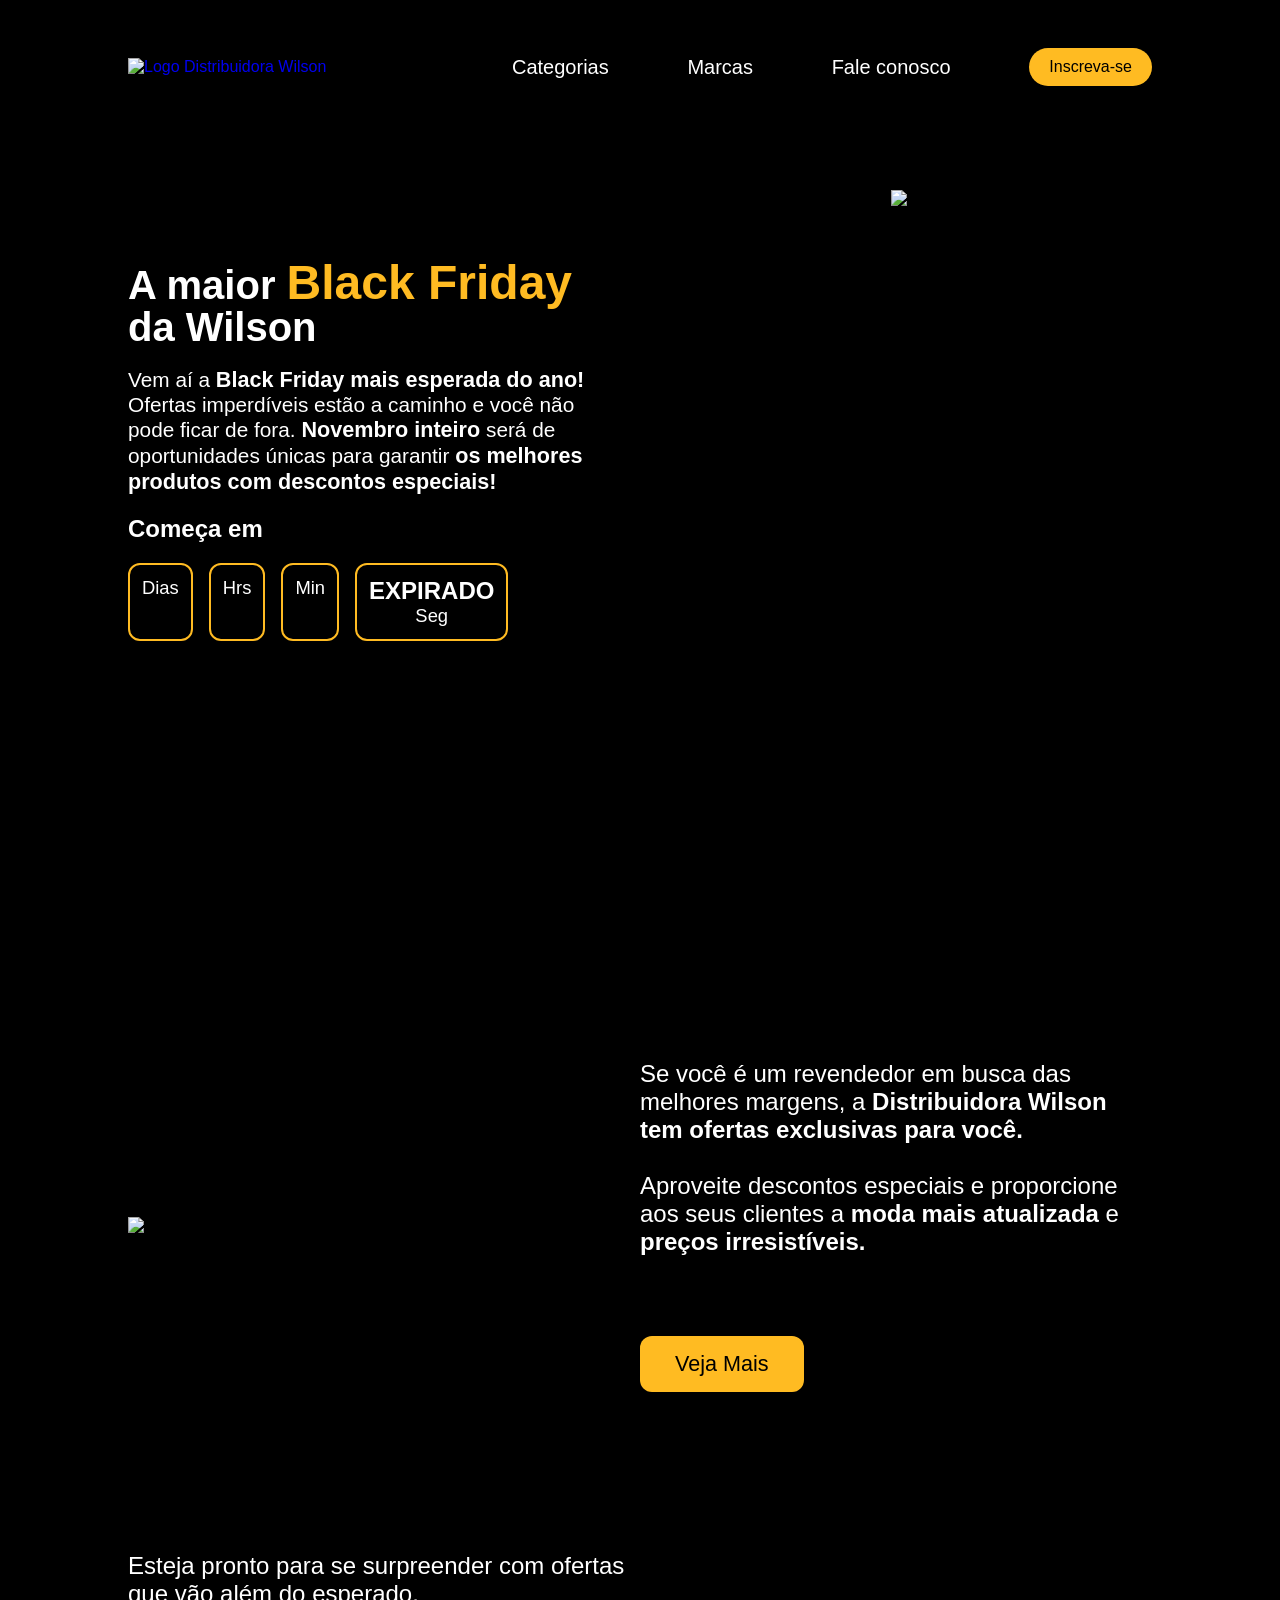
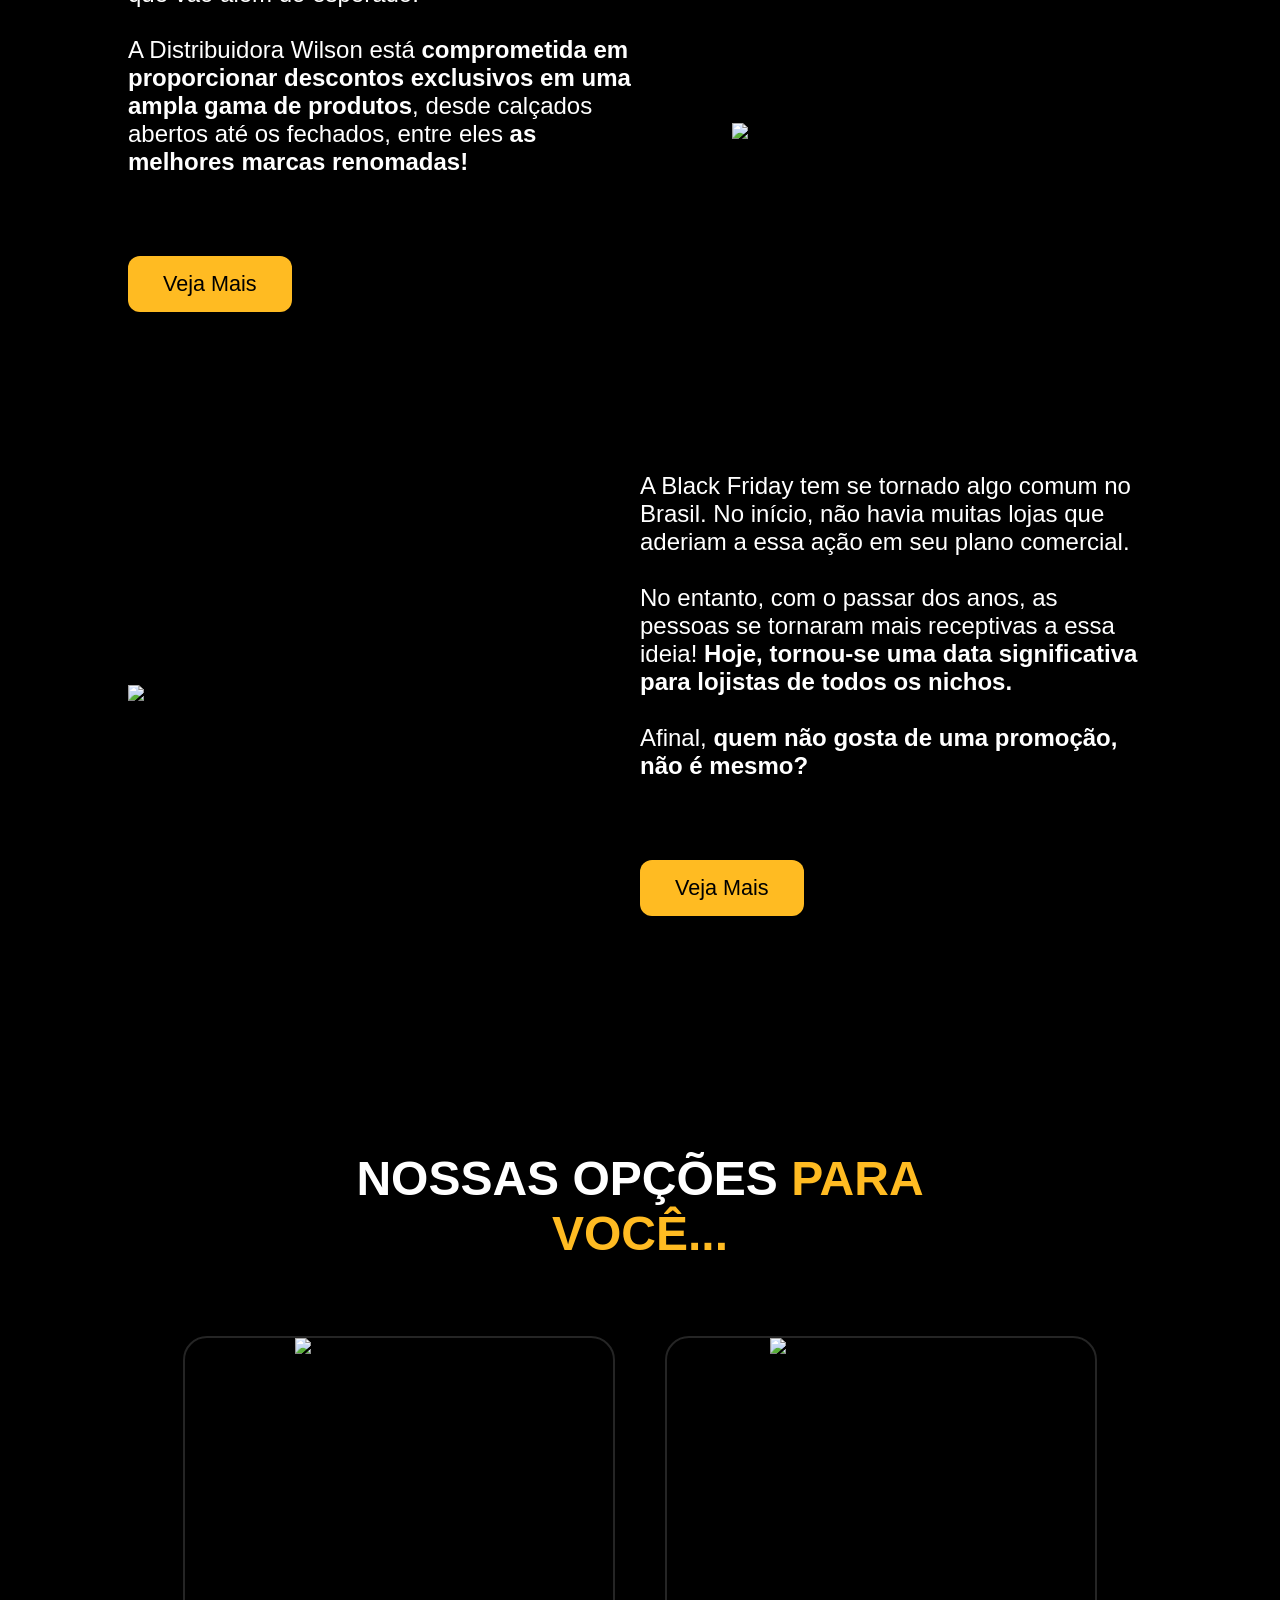
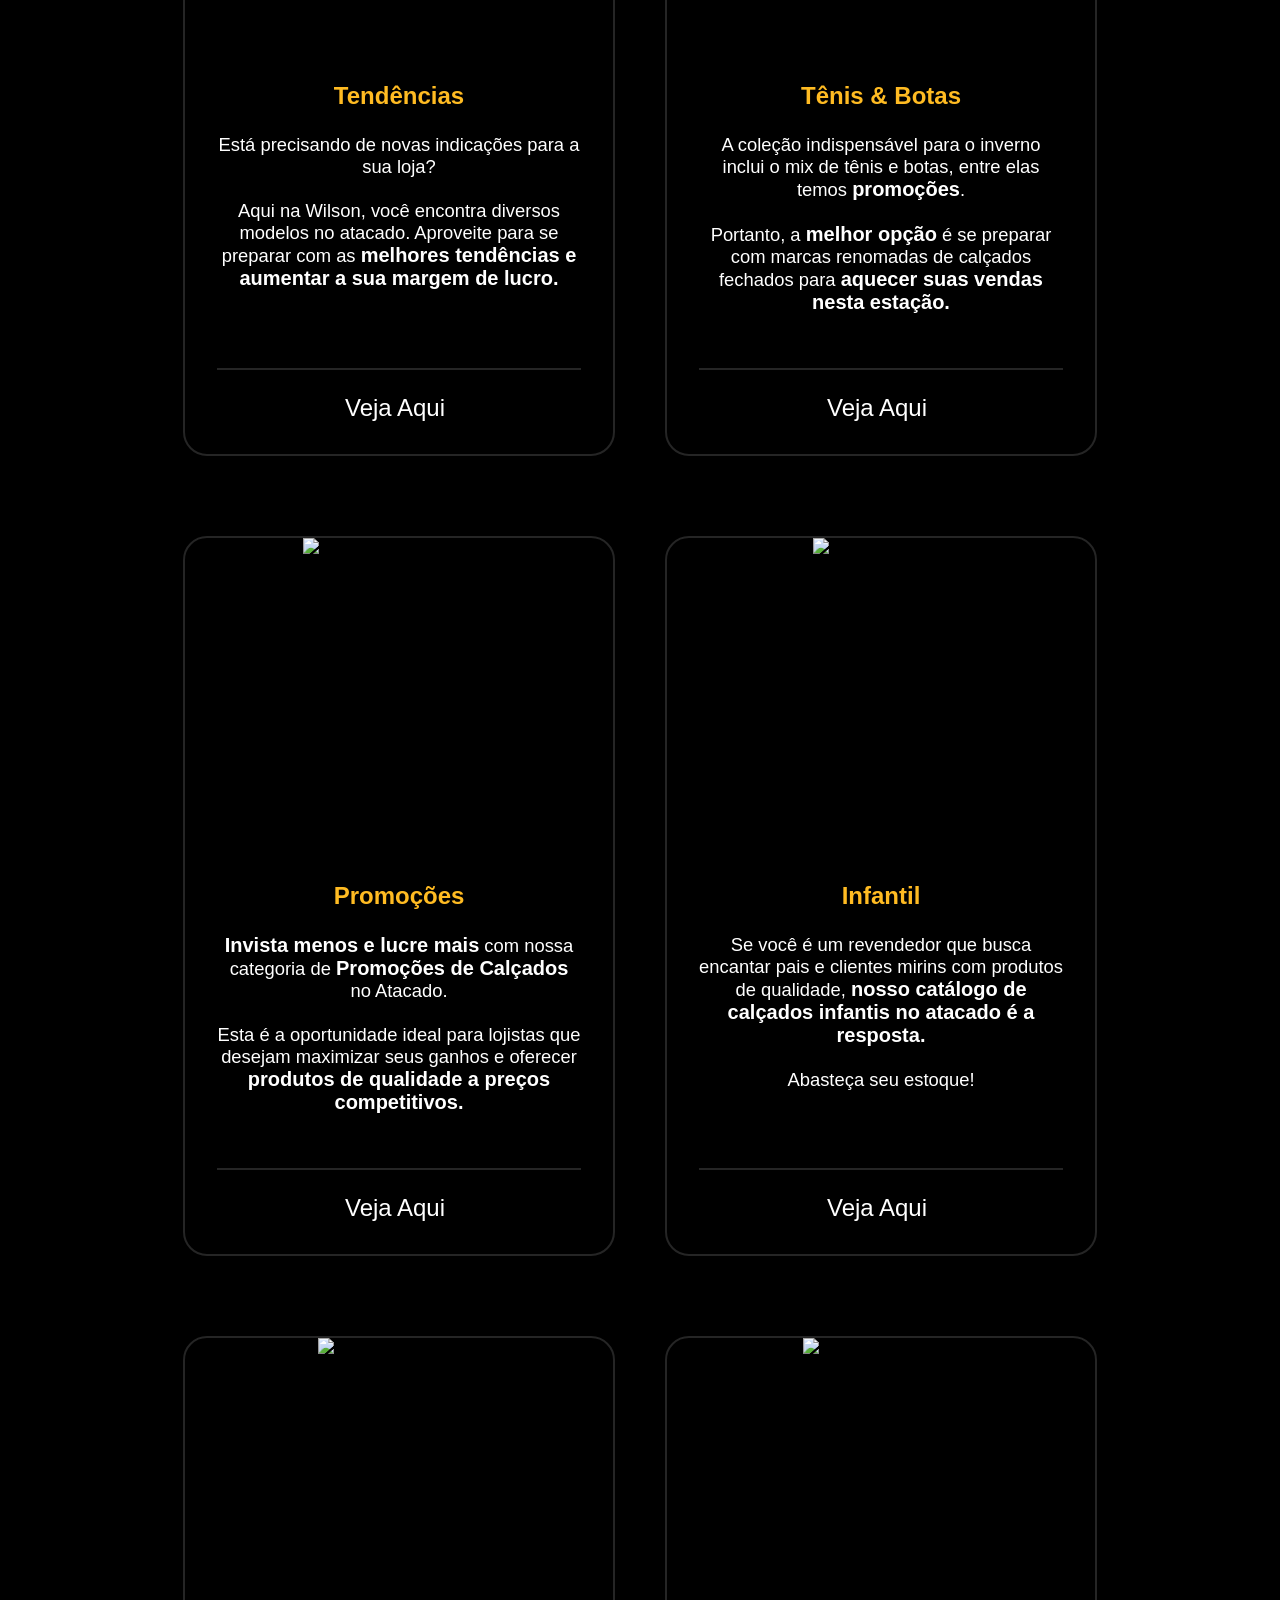
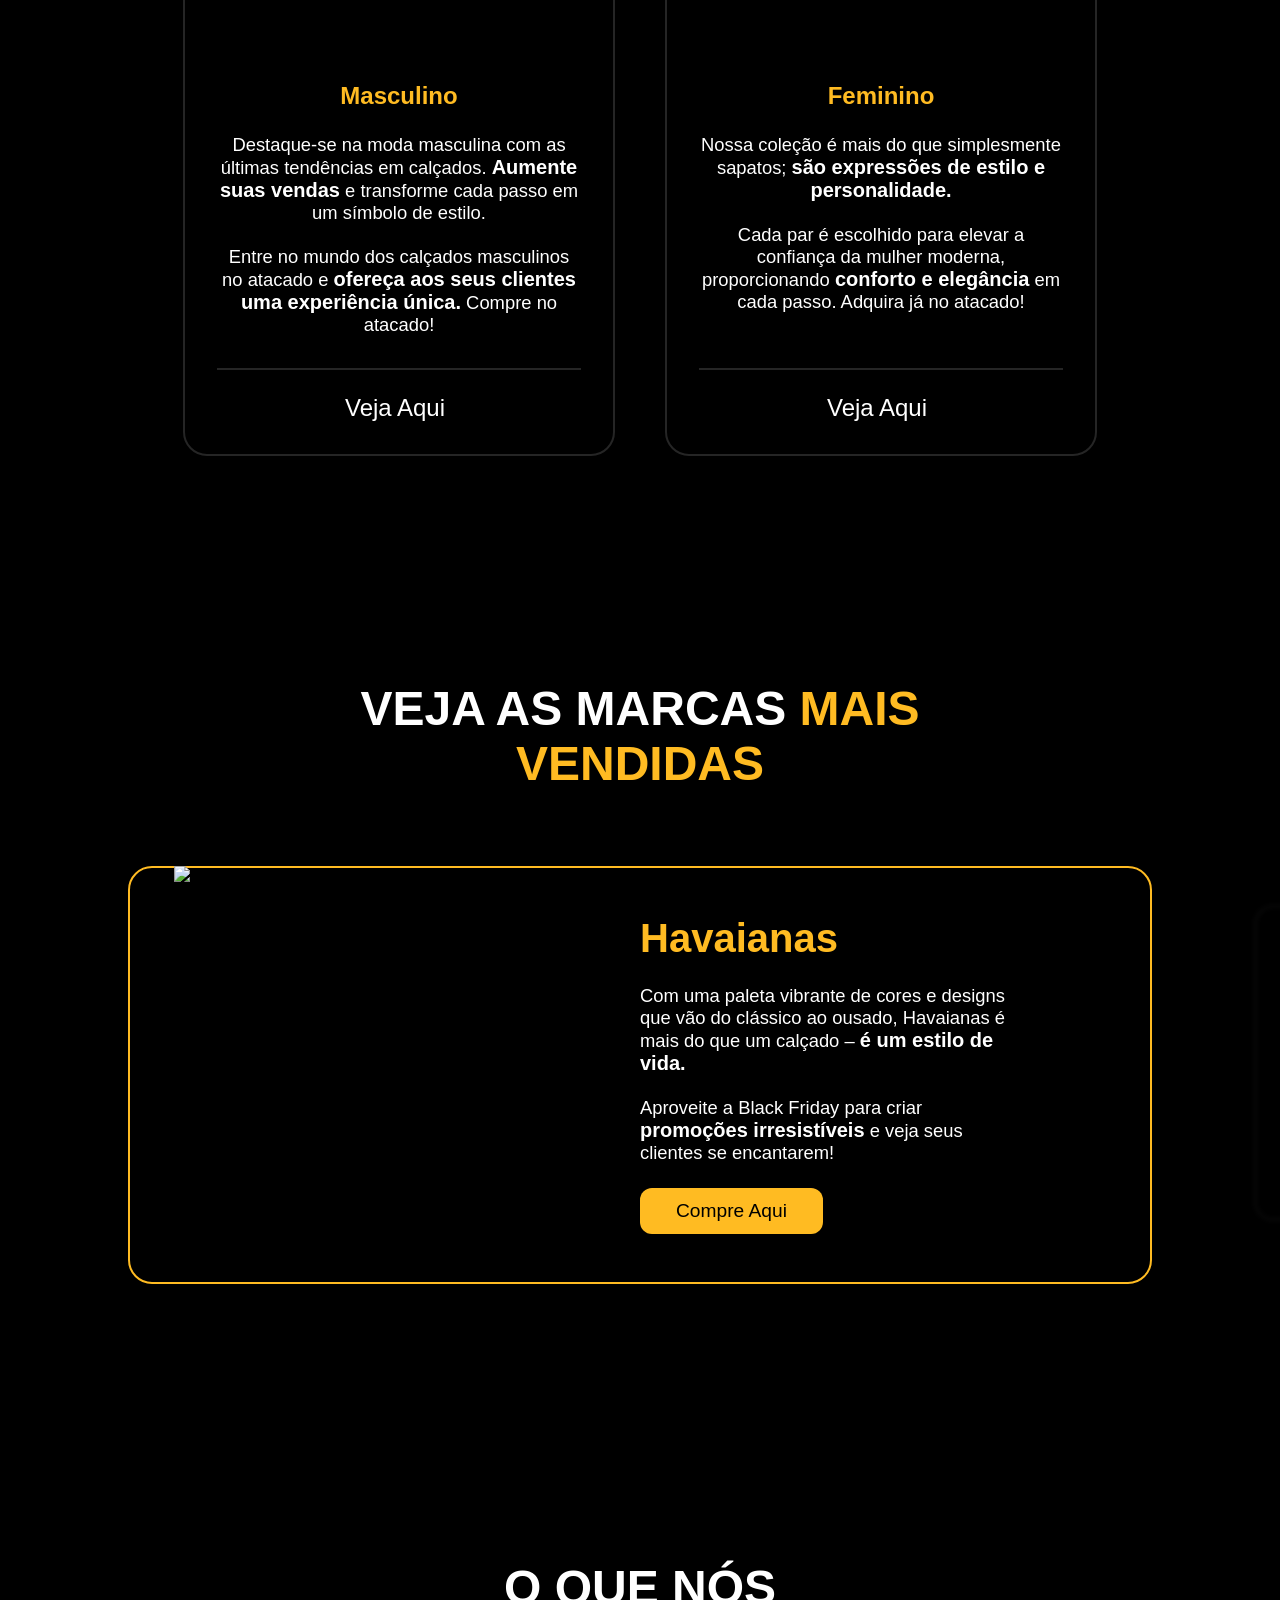
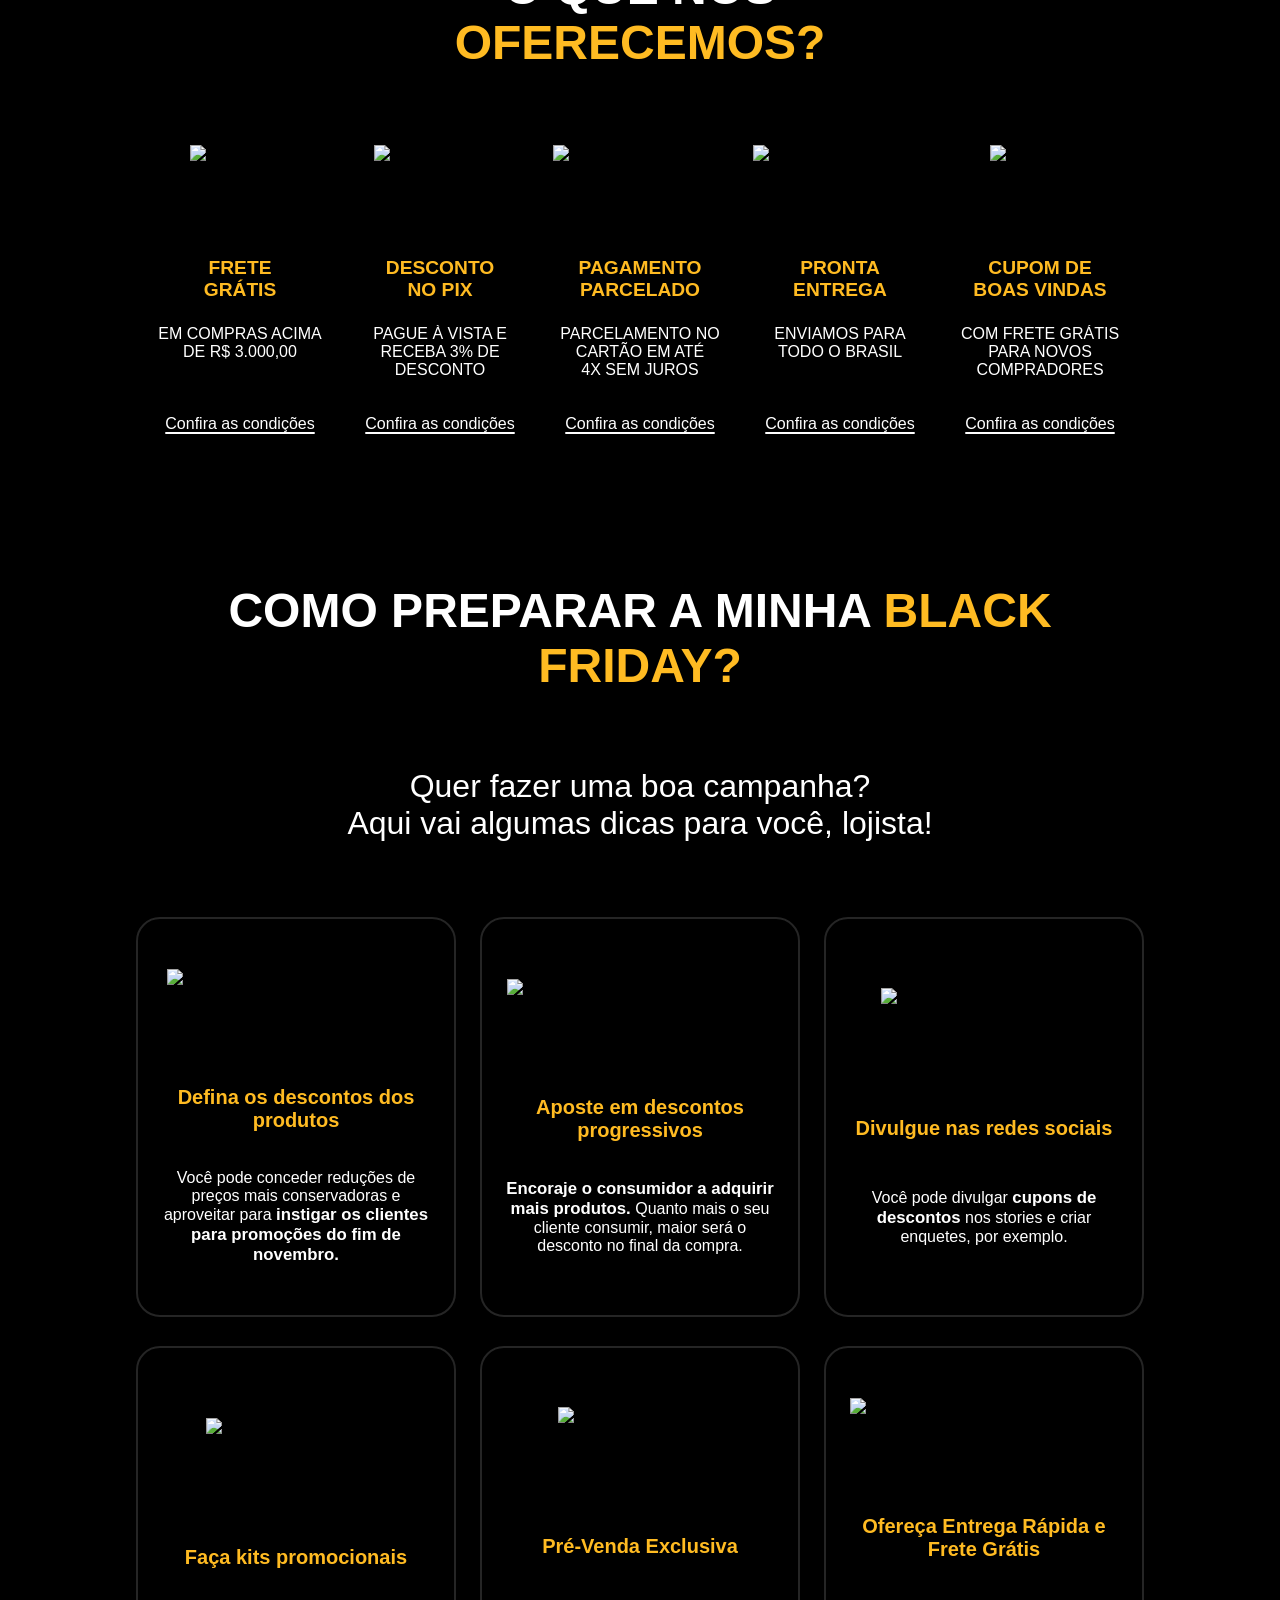
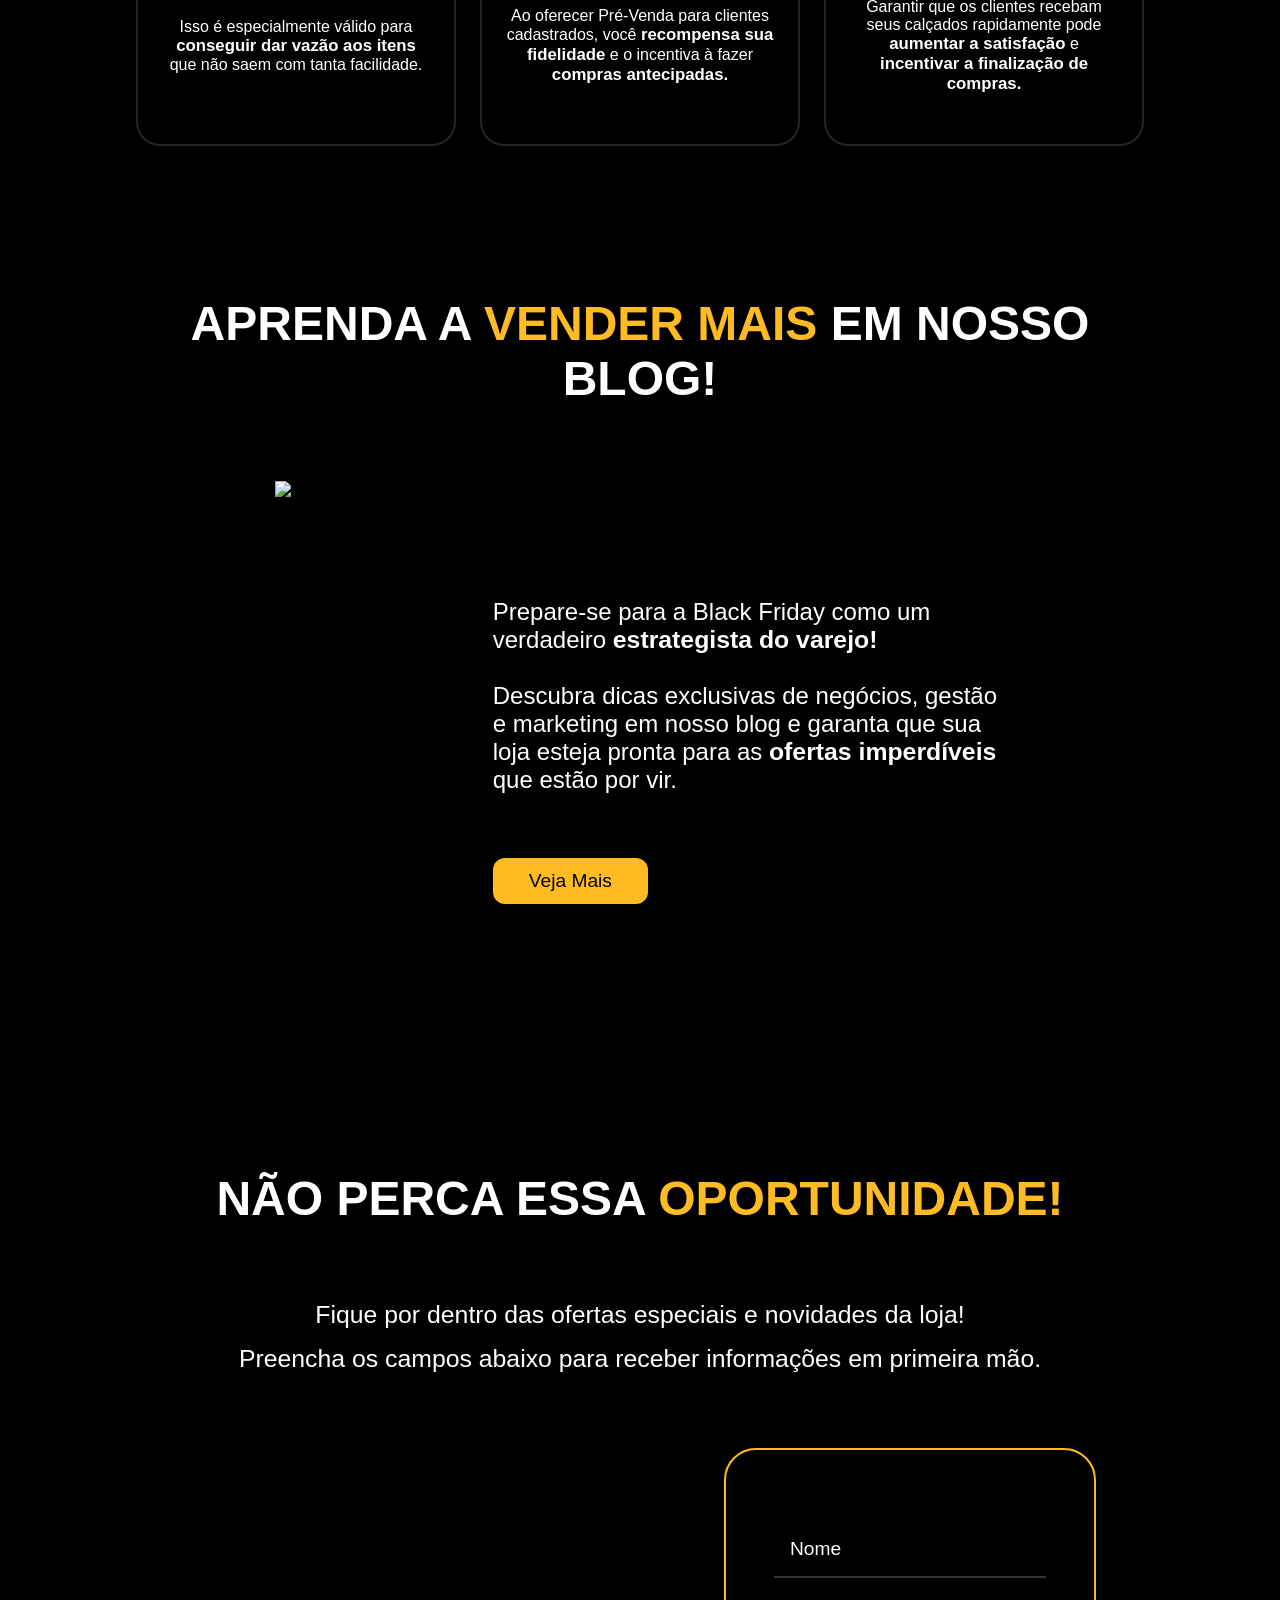
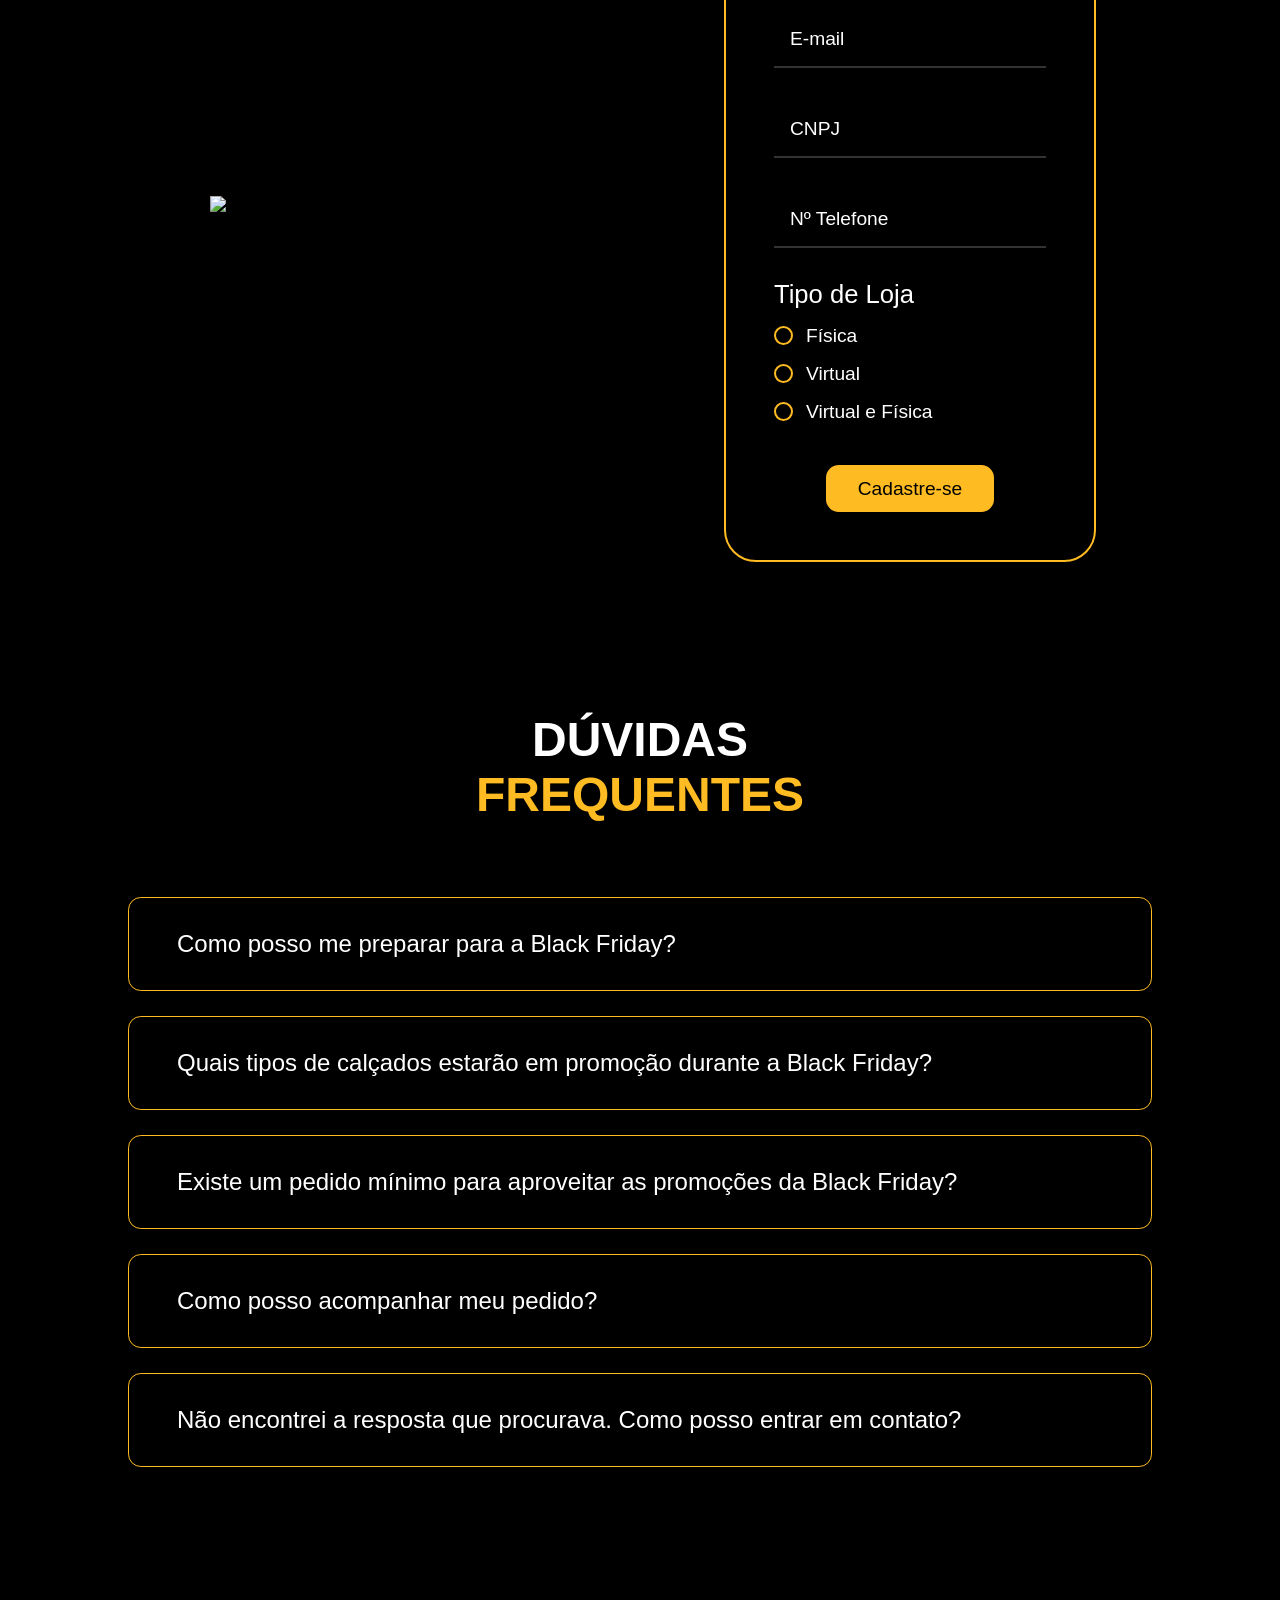
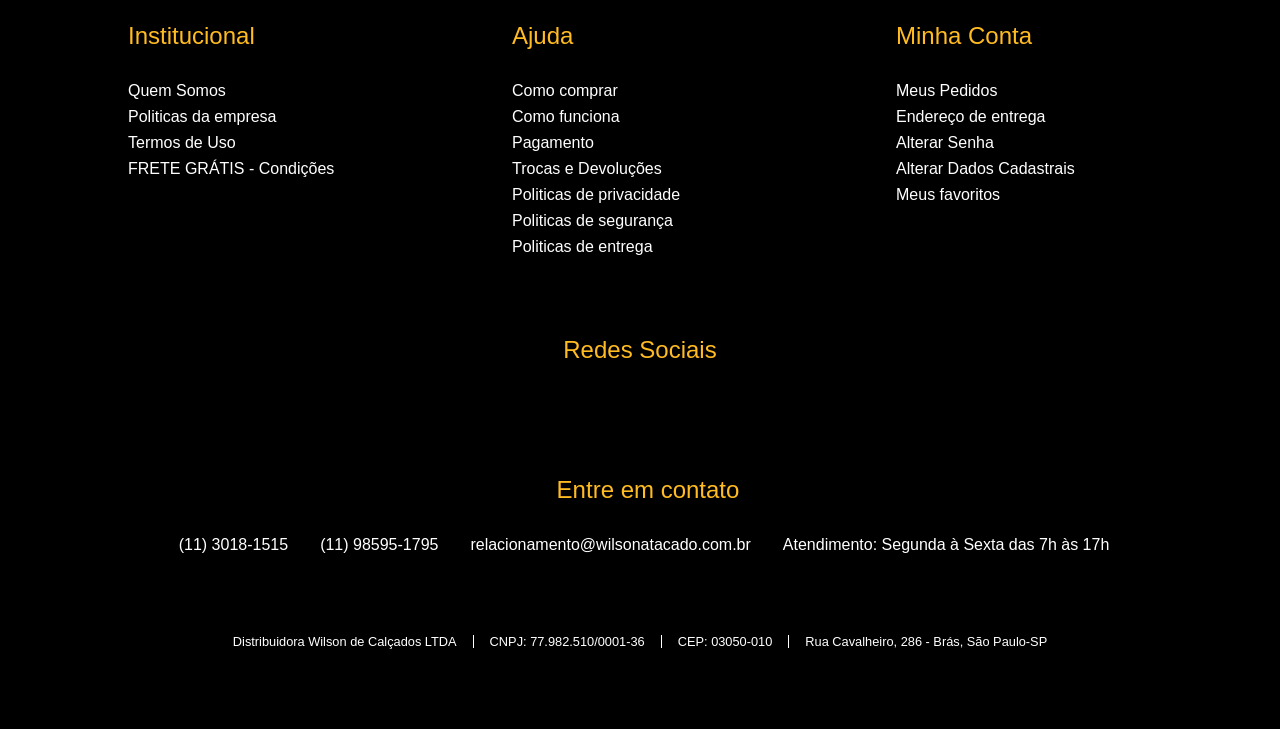
==== commit 90bdd3dd: "teste" ====
--- a/index.html
+++ b/index.html
@@ -315,7 +315,7 @@
             <li class="slider-box">
                 <button class="slider-box-arrow prev"><i class="ri-arrow-left-double-line"></i></button>
                 <div class="slider-box-content">
-                    <img class="slider-img-havaianas" src="https://i.imgur.com/c9Mycw0.png" alt="Havaianas">
+                    <img class="slider-img-havaianas" src="https://i.imgur.com/zfZq4Rx.png" alt="Havaianas">
                     <div class="slider-box-info">
                         <h3 class="heading-2">Havaianas</h3>
                         <p class="paragraph">Com uma paleta vibrante de cores e designs que vão do clássico ao ousado,
@@ -490,6 +490,15 @@
                     <p class="paragraph-1">Enviamos para<br>todo o Brasil</p>
                 </div>
                 <a href="https://www.wilsonatacado.com.br/entregas" class="conditions-link">Confira as condições <i
+                        class="ri-arrow-right-up-line"></i></a>
+            </li>
+                        <li class="conditions-box">
+                <div class="conditions-box-info">
+                    <img class="conditions-icon" src="https://i.imgur.com/bsgneVp.png" alt="Frete Grátis">
+                    <h3 class="heading-2">Cupom de<br>boas vindas</h3>
+                    <p class="paragraph-1">com frete grátis para novos compradores</p>
+                </div>
+                <a href="https://www.wilsonatacado.com.br/fretegratis" class="conditions-link">Confira as condições <i
                         class="ri-arrow-right-up-line"></i></a>
             </li>
         </ul>
--- a/css/style.css
+++ b/css/style.css
@@ -325,19 +325,21 @@
 
 .scroll-down-icon {
     animation: scrollUpDown 2s ease-in-out infinite;
-  }
-  
-  @keyframes scrollUpDown {
+}
+
+@keyframes scrollUpDown {
     0% {
-      transform: translateY(0);
+        transform: translateY(0);
     }
+
     50% {
-      transform: translateY(-20px);
+        transform: translateY(-20px);
     }
+
     100% {
-      transform: translateY(0);
+        transform: translateY(0);
     }
-  }
+}
 
 
 
@@ -470,14 +472,14 @@
 }
 
 .render-03 {
-    height: 18rem;
-    width: auto;
-}
-
-.case-promo-img-box .render-03 {
     position: absolute;
     top: 0%;
     height: 22rem;
+    width: auto;
+}
+
+.promo-sale {
+    height: 18rem;
 }
 
 .heading-1 {
@@ -550,7 +552,7 @@
 .slider-cont {
     position: relative;
     width: 100%;
-    height: 30rem;
+    height: 34rem;
     /* Added a fixed height */
     overflow: hidden;
     display: flex;
@@ -628,50 +630,50 @@
 }
 
 .slider-img-havaianas {
-    height: 28rem;
+    height: 32rem;
+    position: absolute;
+    left: -90px;
+    top: -50px;
+    user-select: none;
+}
+
+.slider-img-cartago {
+    height: 32rem;
+    position: absolute;
+    left: -70px;
+    top: -40px;
+    user-select: none;
+}
+
+.slider-img-ipanema {
+    height: 32rem;
+    position: absolute;
+    left: -50px;
+    top: -50px;
+    user-select: none;
+}
+
+.slider-img-beirario {
+    height: 32rem;
     position: absolute;
     left: -60px;
-    top: -20px;
-    user-select: none;
-}
-
-.slider-img-cartago {
-    height: 28rem;
-    position: absolute;
-    left: -40px;
-    top: -20px;
-    user-select: none;
-}
-
-.slider-img-ipanema {
-    height: 28rem;
-    position: absolute;
-    left: -40px;
-    top: -20px;
-    user-select: none;
-}
-
-.slider-img-beirario {
-    height: 28rem;
-    position: absolute;
-    left: -40px;
-    top: -20px;
+    top: -40px;
     user-select: none;
 }
 
 .slider-img-moleca {
     height: 28rem;
     position: absolute;
-    left: -40px;
+    left: -50px;
     top: -20px;
     user-select: none;
 }
 
 .slider-img-modare {
-    height: 28rem;
+    height: 30rem;
     position: absolute;
-    left: -40px;
-    top: 0;
+    left: -50px;
+    top: -50px;
     user-select: none;
 }
 
@@ -745,11 +747,11 @@
     margin-left: auto;
     display: flex;
     flex-direction: row;
-    justify-content: space-between;
+    justify-content: center;
 }
 
 .conditions-box {
-    height: 20rem;
+    height: 18rem;
     width: 12.5rem;
     display: flex;
     flex-direction: column;
@@ -766,7 +768,7 @@
 }
 
 .conditions-box-info .heading-2 {
-    font-size: 1.5rem;
+    font-size: 1.2rem;
     text-transform: uppercase;
 }
 
@@ -781,7 +783,7 @@
     text-underline-offset: 0.2em;
     color: var(--cor-terciaria);
     font-family: var(--fonte-paragraph);
-    font-size: 1.15rem;
+    font-size: 1rem;
 }
 
 .conditions-icon {
@@ -1306,7 +1308,7 @@
 
 @media screen and (max-height:780px) {
     main {
-        height: 680px;
+        /* height: 680px; */
     }
 
     .nav-bar {
--- a/css/mobile.css
+++ b/css/mobile.css
@@ -159,10 +159,10 @@
 
     .banner-home {
         gap: 0;
+        padding-top: 5rem;
     }
 
     .home-content {
-        padding-top: 5rem;
         max-width: var(--margin--mobile);
         flex-direction: column-reverse;
         justify-content: flex-end;
@@ -187,12 +187,12 @@
     }
 
     .paragraph {
+        font-size: 1.2rem!important;
+        font-weight: 200;
+    }
+
+    .home-content .paragraph-highlight {
         font-size: 1.2rem;
-        font-weight: 200;
-    }
-
-    .home-content .paragraph-highlight {
-        font-size: 1.25rem;
         font-weight: 600;
     }
 
@@ -235,7 +235,7 @@
 
 
     .info-section {
-        padding: 2rem 0;
+        padding: 4rem 0;
     }
 
     .info-box-01,
@@ -256,7 +256,7 @@
     }
 
     .info-content .paragraph {
-        font-size: 1.15rem;
+        font-size: 1rem;
         text-align: center;
     }
 
@@ -310,7 +310,7 @@
 
     .case-slider {
         width: 100%;
-        height: 40em;
+        height: 38em;
         background: rgba(0, 0, 0, 0.2);
         backdrop-filter: blur(.5rem);
         display: flex;
@@ -327,6 +327,10 @@
         transition: 0.5s ease;
     }
 
+    .case-promo {
+        height: 38rem;
+    }
+
     .case-promo-content {
         max-height: 31.5rem;
     }
@@ -352,7 +356,6 @@
         transform: 1.05;
     }
 
-
     .categories ::part(pagination) {
         bottom: 0;
     }
@@ -368,8 +371,16 @@
     }
 
     .render-03 {
-        height: 35vw;
-        width: auto;
+        height: auto;
+        width: 50%;
+    }
+
+    .case-promo-img-box {
+        height: 12rem;
+    }
+
+    .promo-slider-cont .paragraph-highlight {
+        font-size: 1.2rem;
     }
 
 
@@ -602,11 +613,11 @@
     }
 
     .content-blog-info .paragraph {
-        font-size: 1.20rem;
+        font-size: 1rem;
     }
 
     .content-blog-info .paragraph-highlight {
-        font-size: 1.25rem;
+        font-size: 1.2rem;
     }
 
 
@@ -635,12 +646,12 @@
     }
 
     .faq-item .paragraph {
-        font-size: 1.25rem;
-        font-weight: 500;
+        font-size: 1.2rem!important;
+        font-weight: 600;
     }
 
     .faq-answer .paragraph {
-        font-size: 1.15rem;
+        font-size: 1rem!important;
         font-weight: 200;
     }
 
@@ -719,12 +730,25 @@
 @media screen and (max-width:375px) {
 
     .home-content-right p {
-        font-size: 1.15rem;
+        font-size: 1rem!important;
         text-align: center;
     }
 
+    .paragraph-highlight {
+        font-size: 1rem!important;
+    }
+    
+    .home-content .heading-highlight {
+        font-size: 1.5rem;
+    }
+
+    .info-content .paragraph {
+    font-size: 1rem!important;
+    text-align: center;
+}
+
     .heading {
-        font-size: 1.5rem;
+        font-size: 2rem;
     }
 
     .heading-1 {
@@ -734,6 +758,14 @@
     .heading-highlight {
         font-size: 1.5rem;
     }
+
+    .paragraph-1 {
+        font-size: 1rem;
+    }
+
+    .content-blog-info .paragraph {
+    font-size: 1rem!important;
+}
 
     .footer-links-list.flex {
         gap: 0 5%;
@@ -755,6 +787,10 @@
 }
 
 @media screen and (max-width:425px) {
+
+    main {
+        min-height: unset;
+    }
 
     .final-form {
         height: fit-content;
@@ -825,8 +861,12 @@
     }
 
     .paragraph {
-        font-size: 1.2rem;
+        font-size: 1rem;
         text-align: center;
+    }
+
+    .paragraph-highlight {
+        font-size: 1rem;
     }
 
     .heading-3 {
--- a/css/laptop.css
+++ b/css/laptop.css
@@ -56,6 +56,38 @@
         width: 40%;
     }
 
+    .paragraph-1 {
+        font-size: 1rem;
+    }
+
+    .paragraph-1 .paragraph-highlight {
+        font-size: 1.05rem;
+    }
+
+    .case-promo-img-box {
+        width: 100%;
+        height: 25vw;
+    }
+
+    .render-03 {
+        width: 30vw;
+        height: auto;
+    }
+
+    .promo-trends {
+        top: 2%;
+        height: 28vw;
+        width: auto;
+    }
+
+    .promo-baby {
+        top: -2%;
+    }
+
+    .promo-male, .promo-female {
+        top: 2%;
+    }
+
     .info-content .paragraph {
         font-size: 1.2rem;
     }
@@ -123,7 +155,7 @@
 
     .conditions-box {
         width: 15rem;
-        height: 18rem;
+        height: 16rem;
     }
 
     .conditions-box-info {
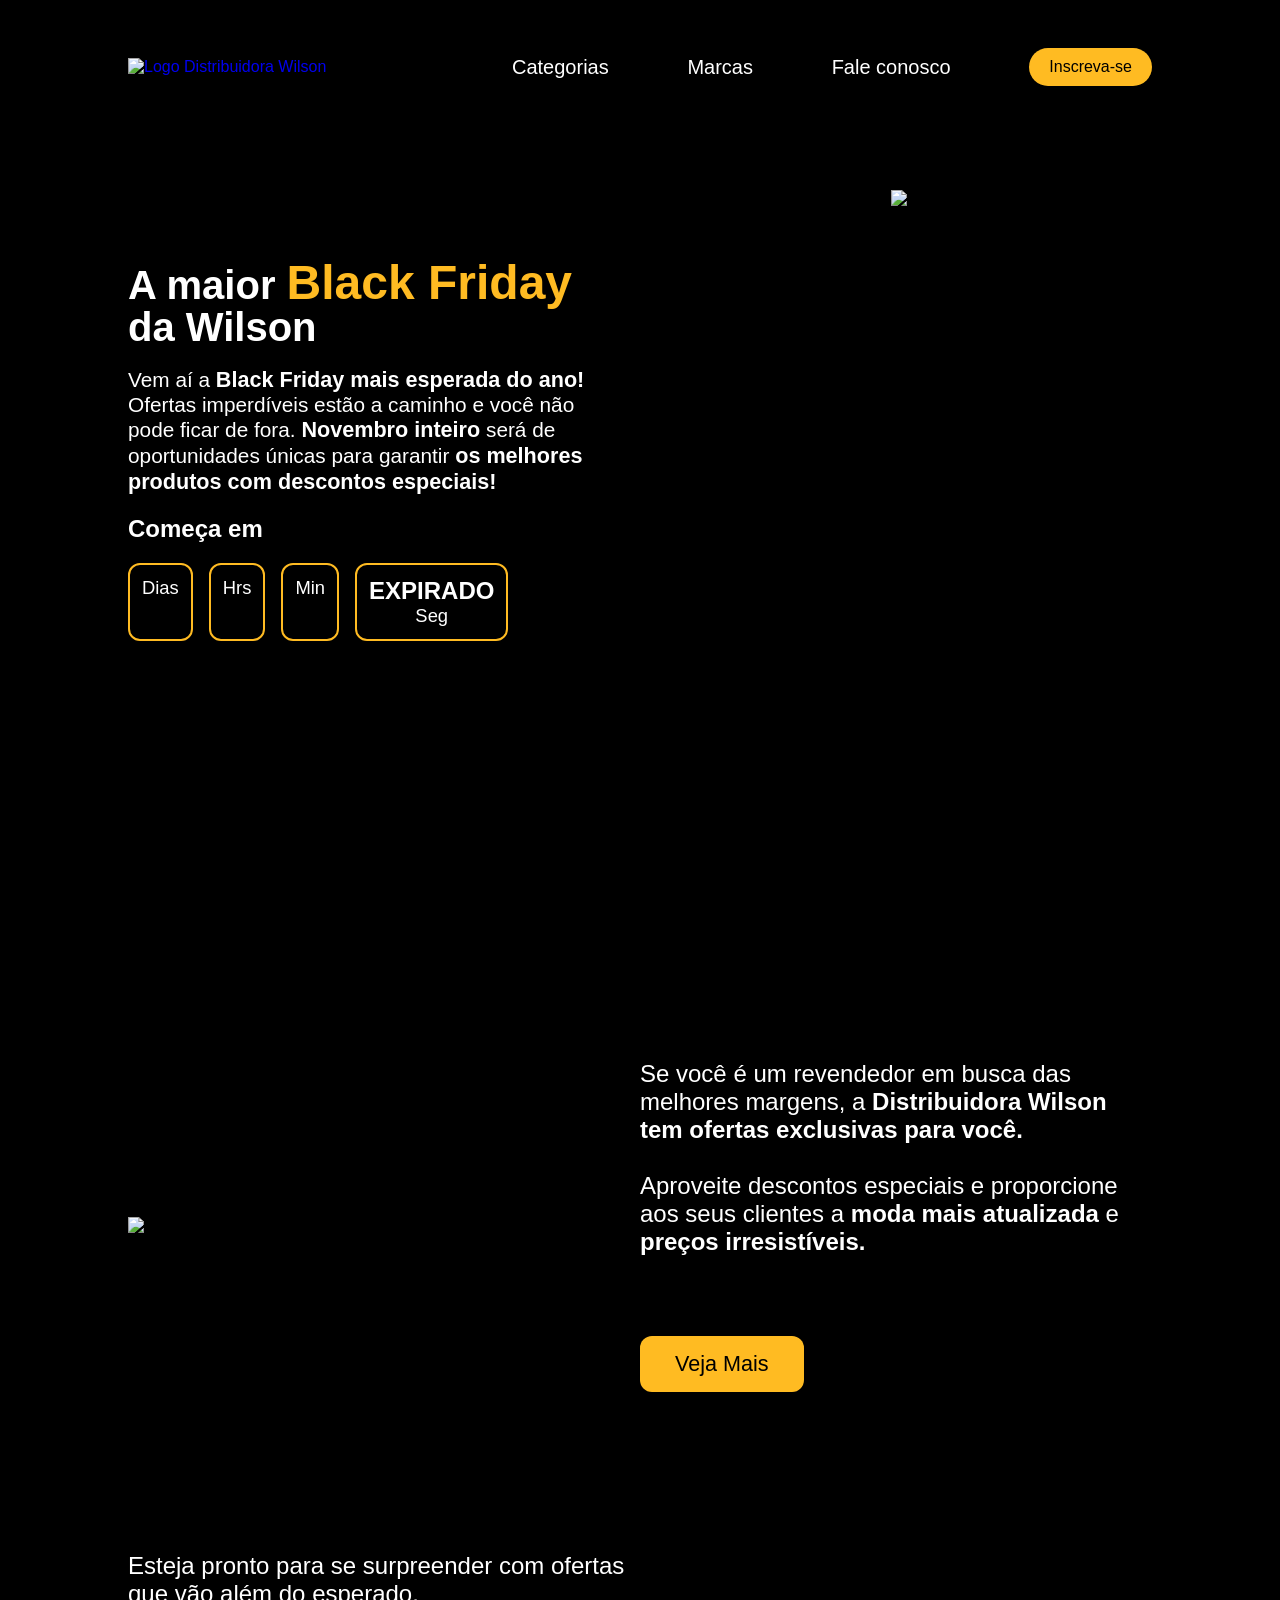
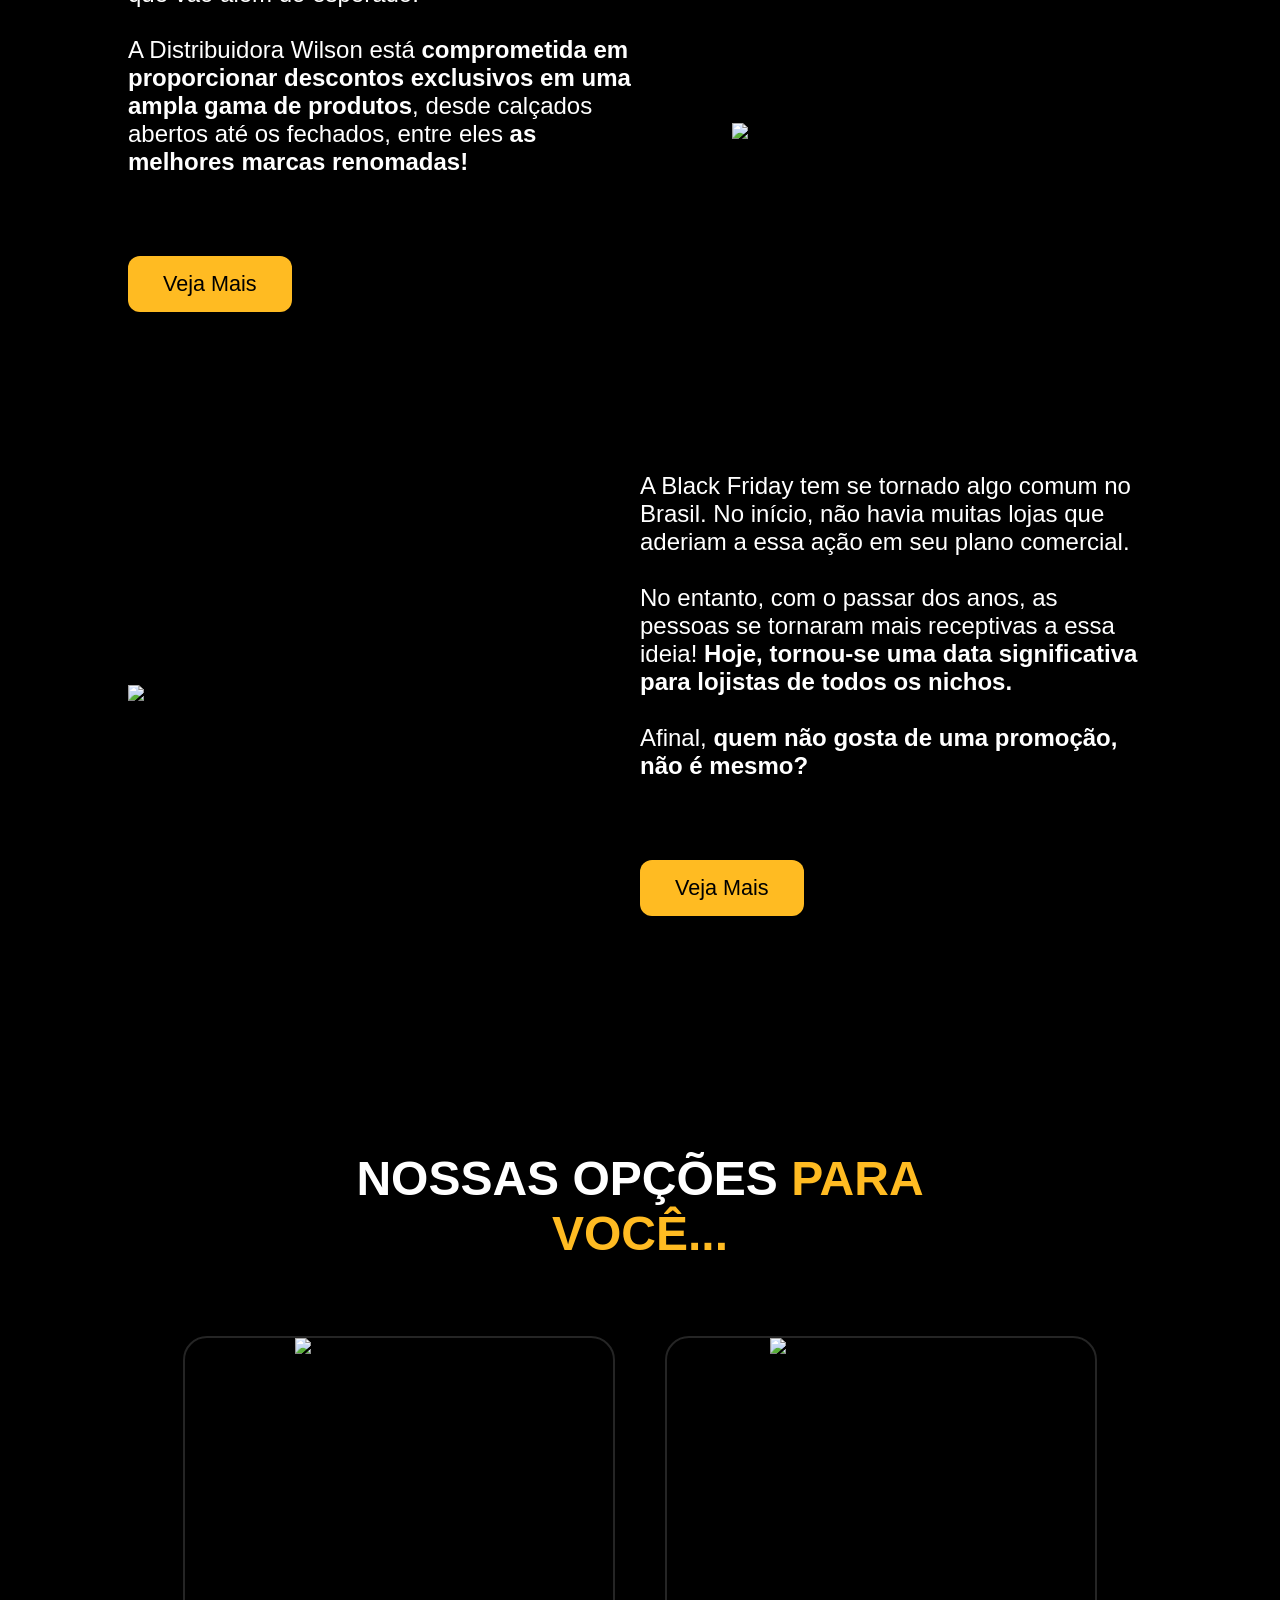
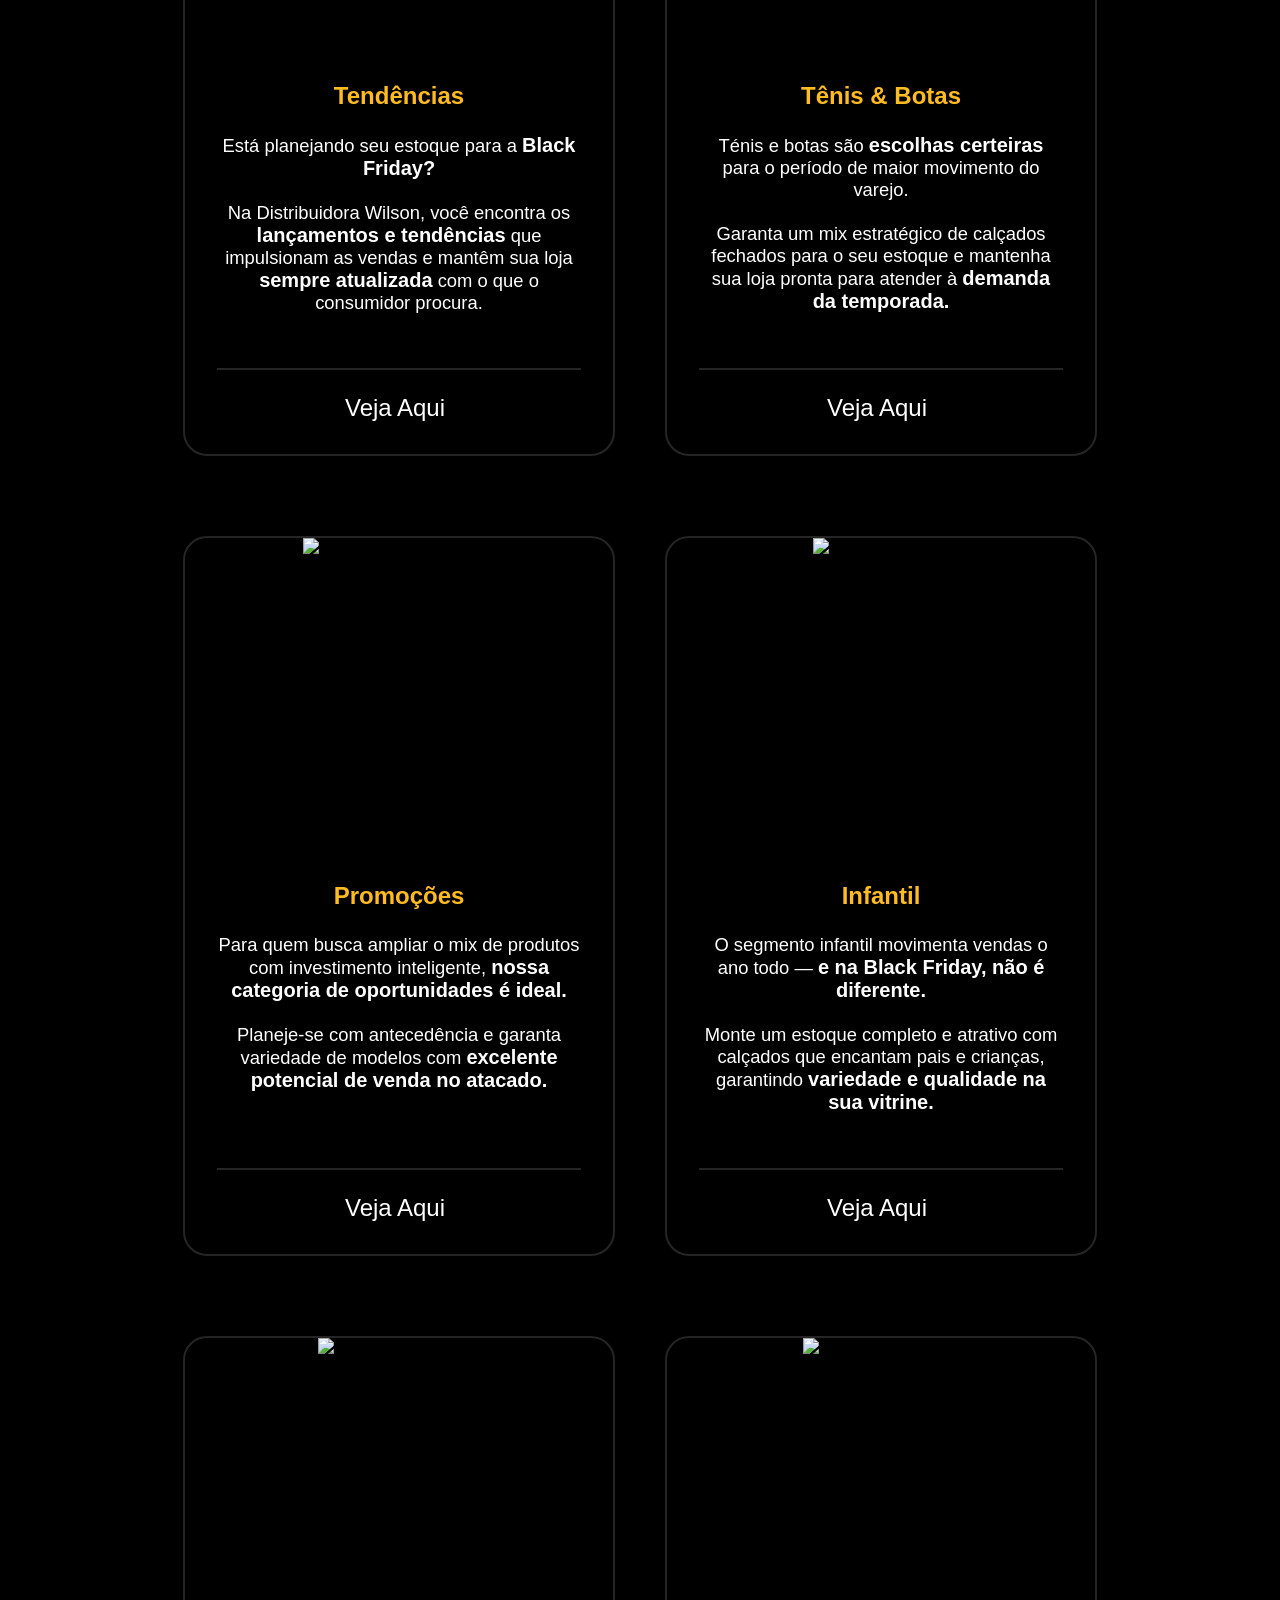
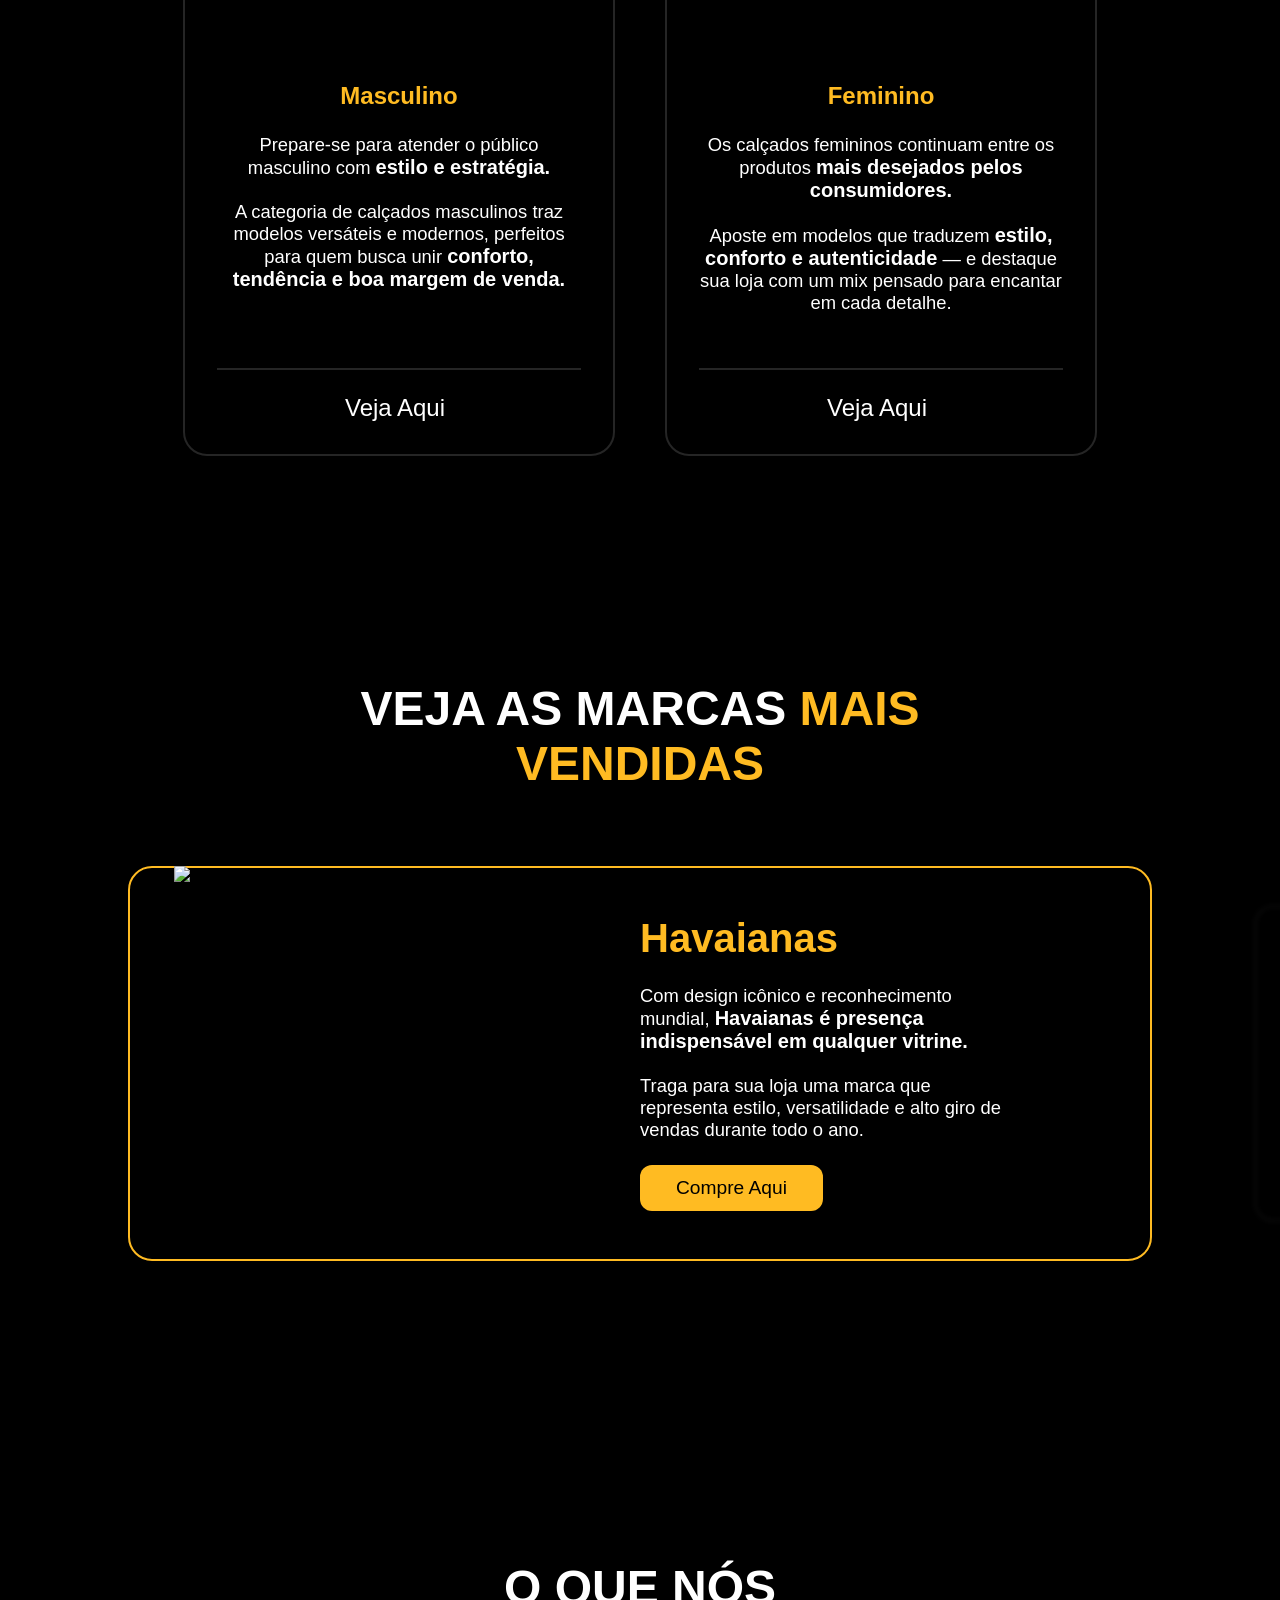
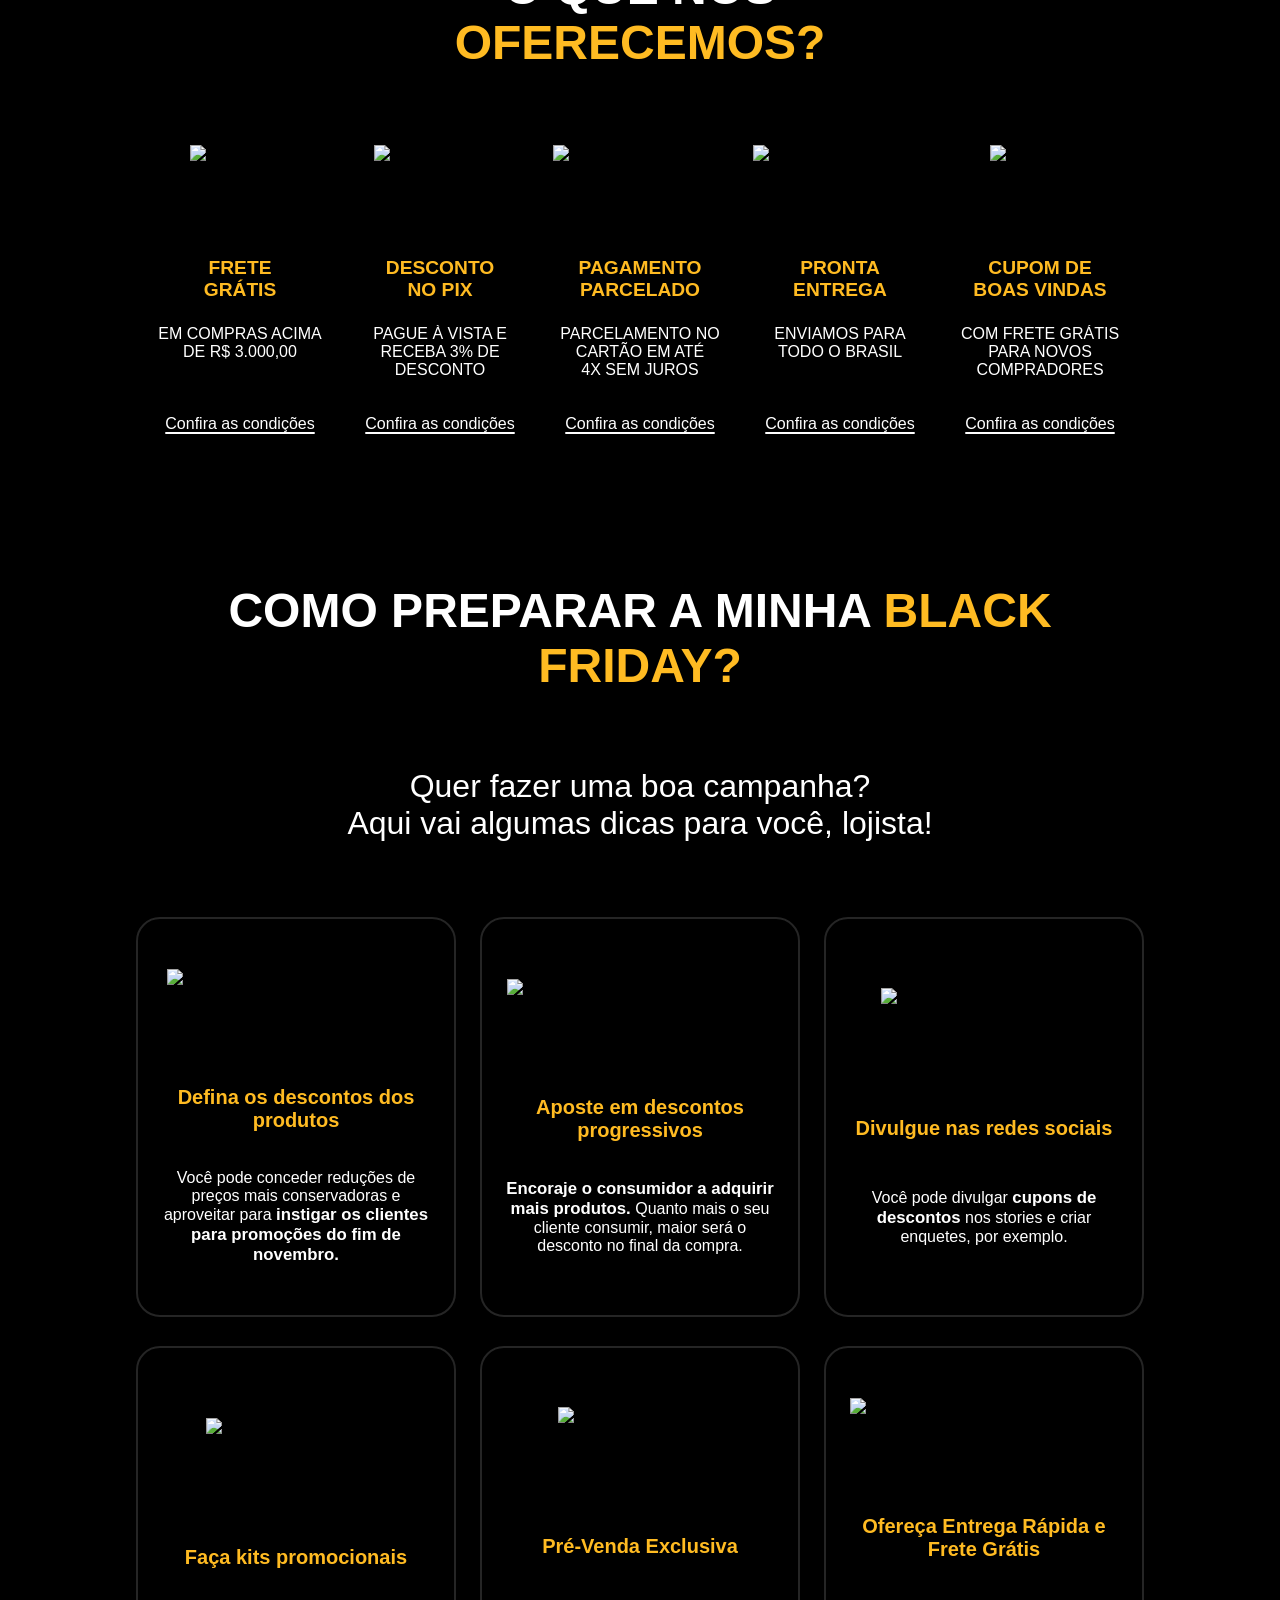
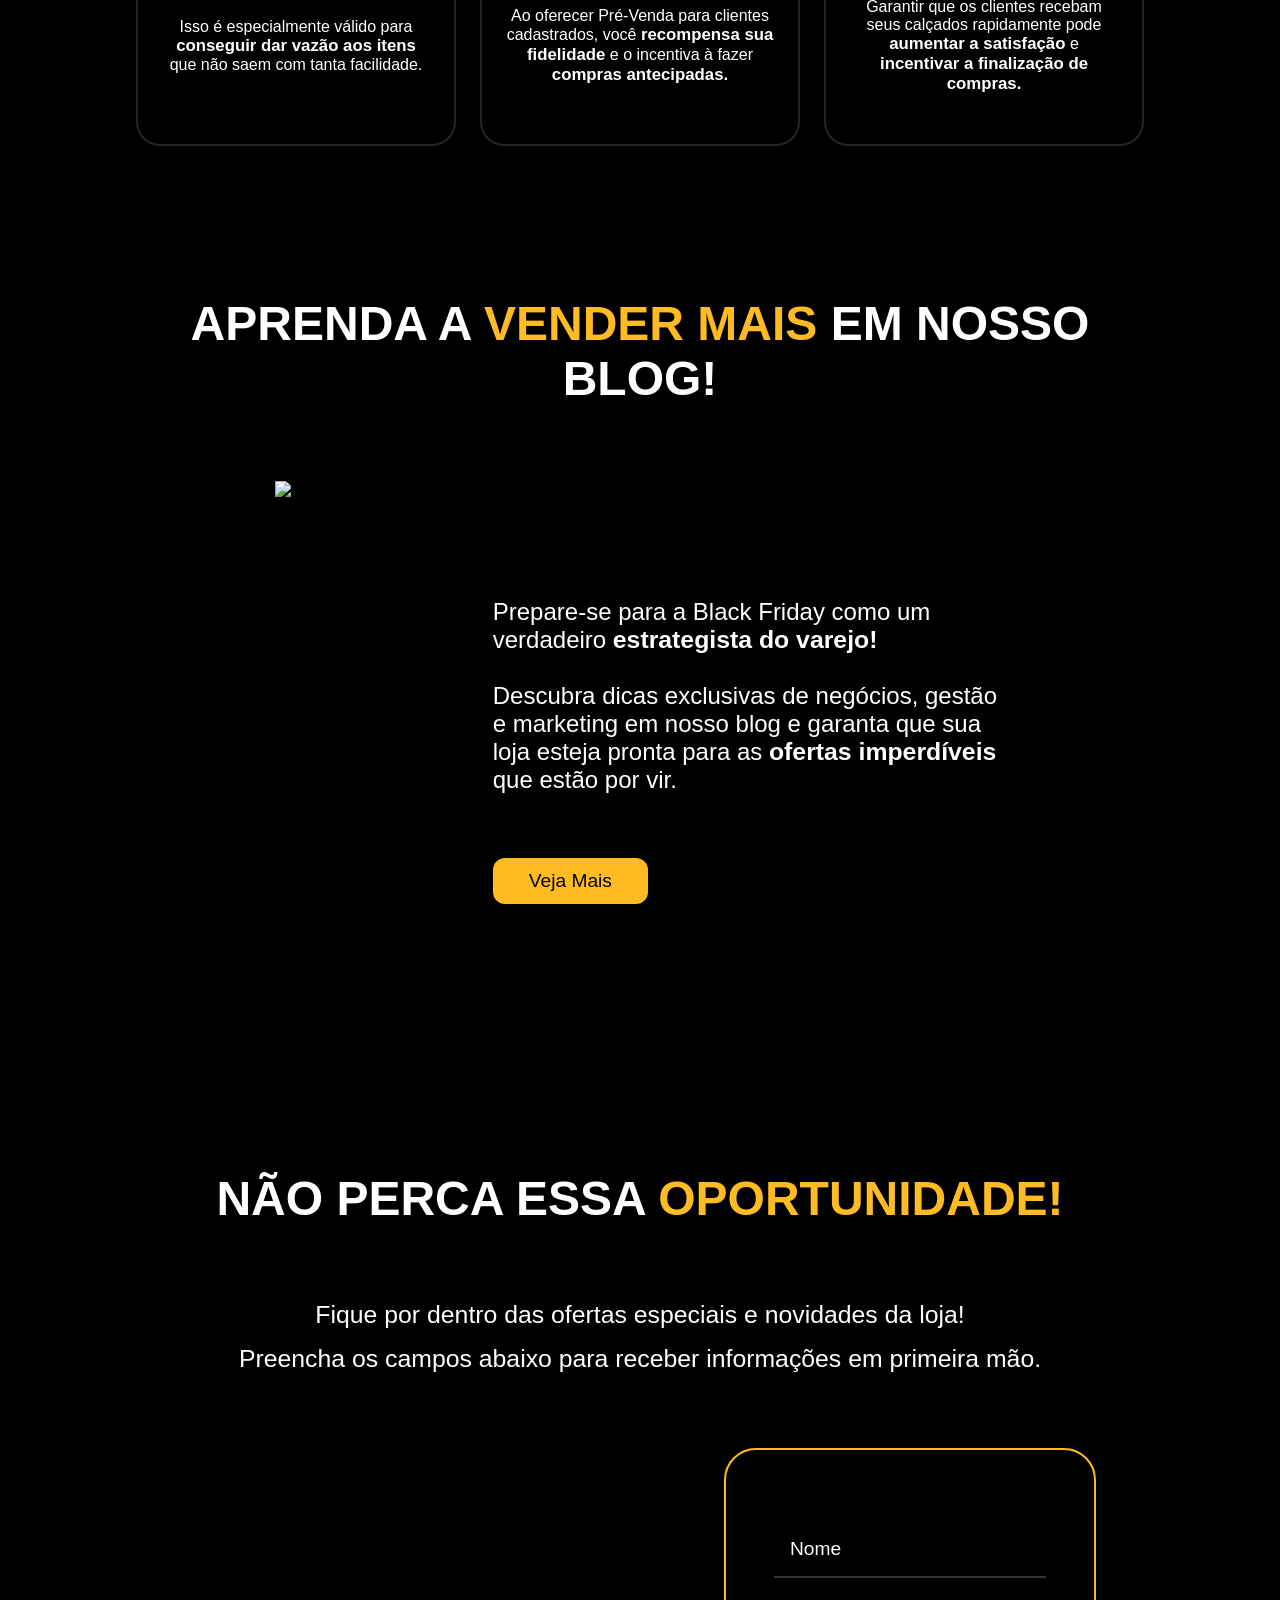
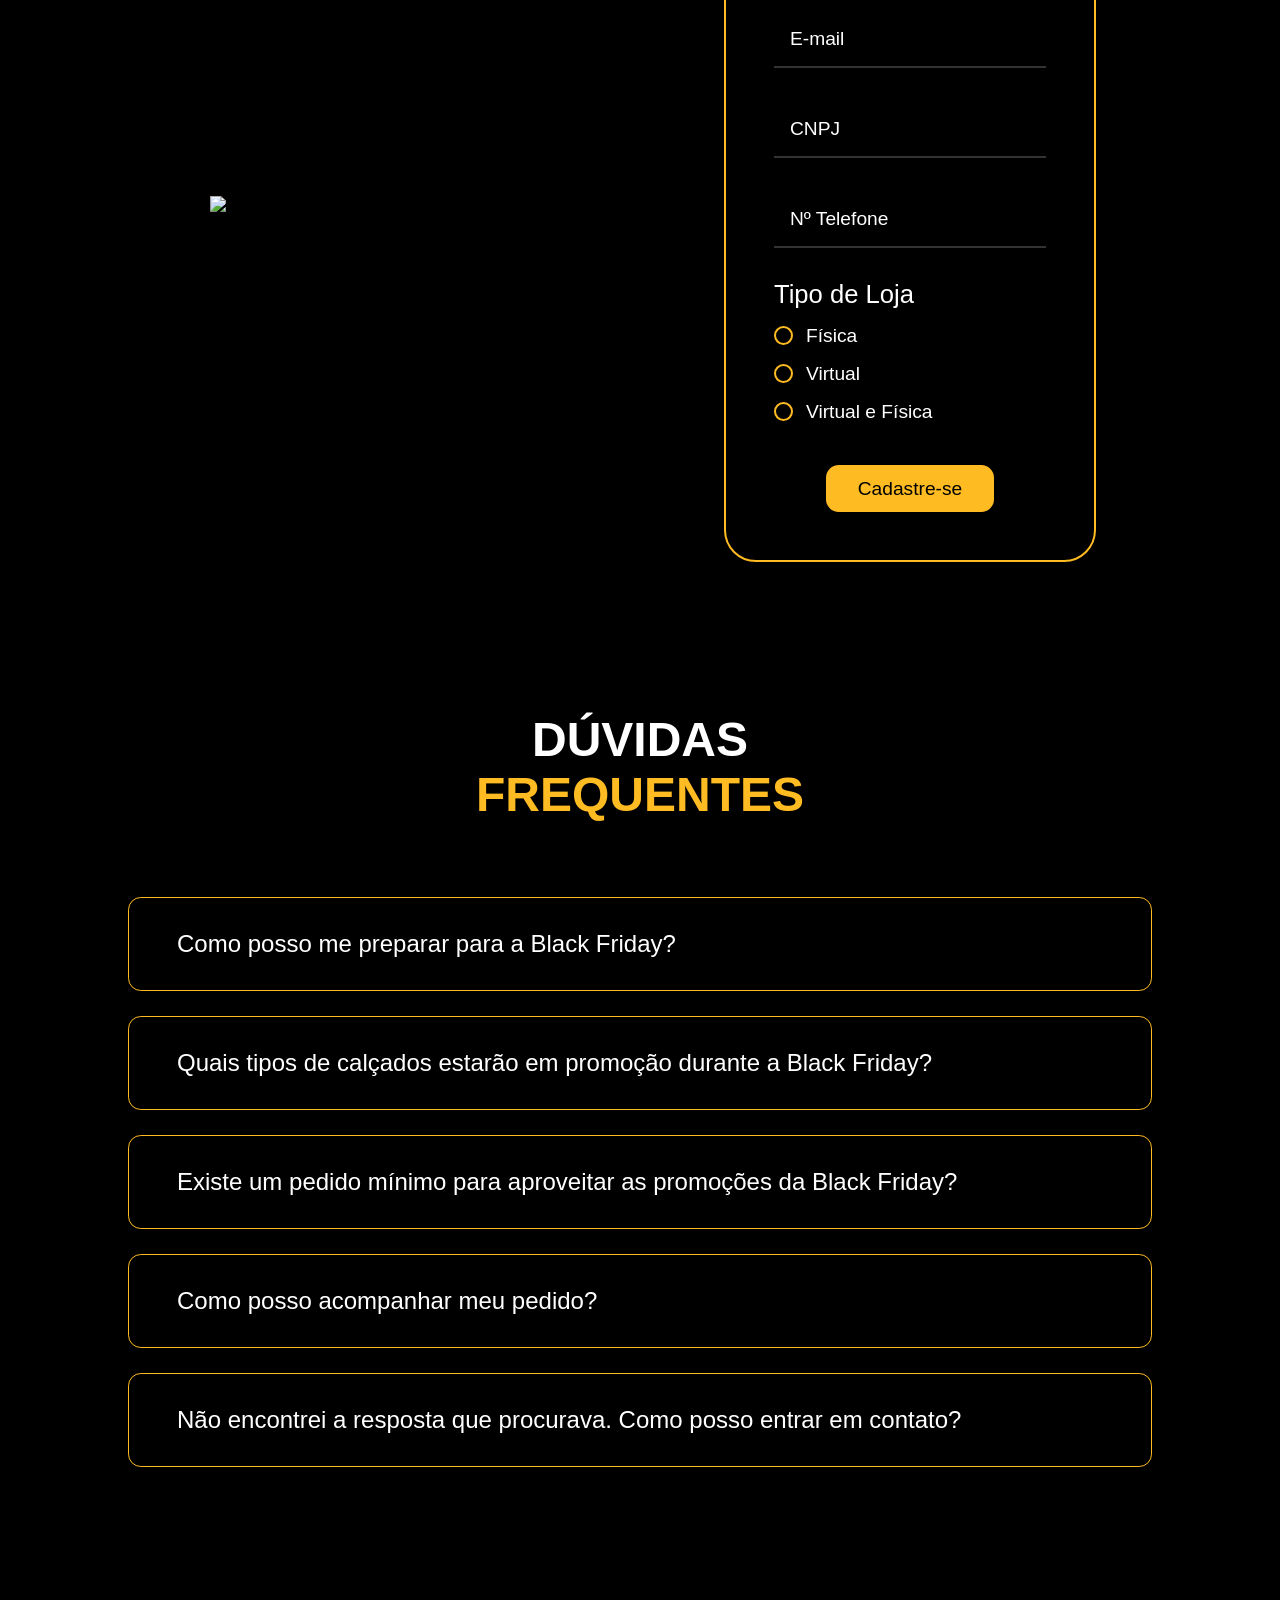
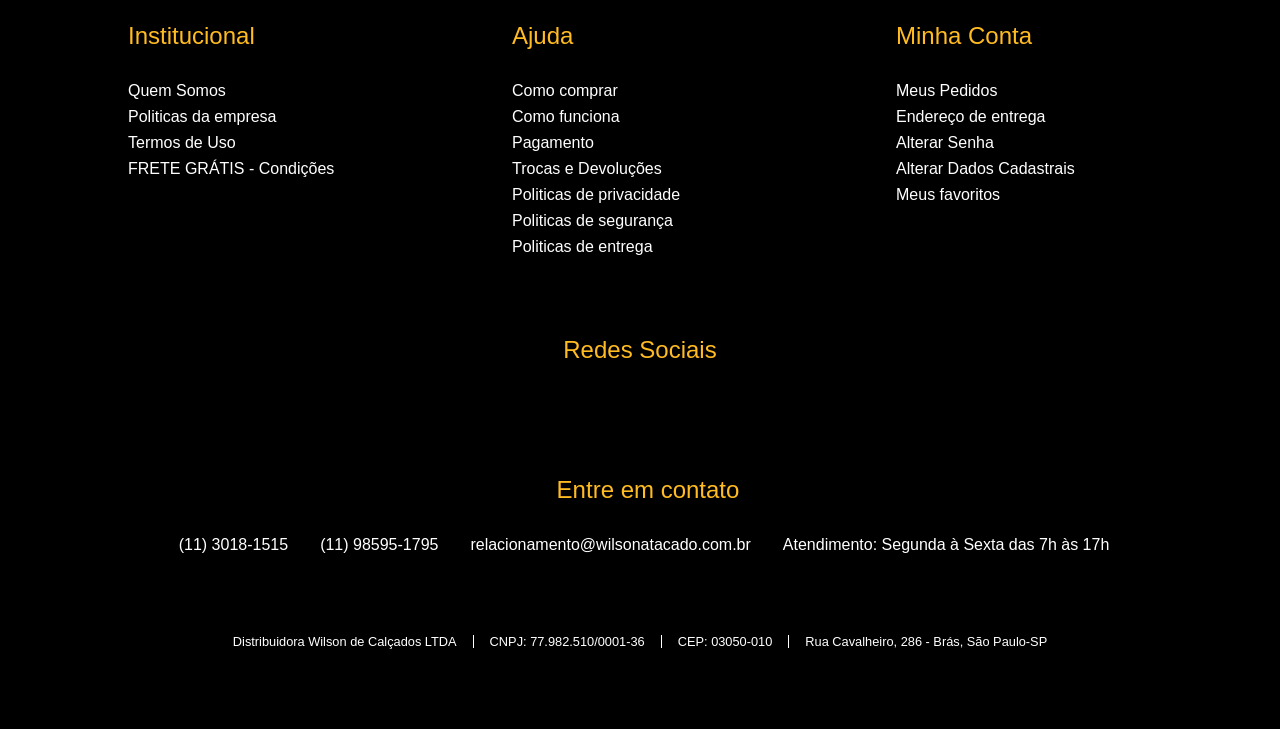
==== commit cda87aeb: "textos e categorias atualizadas" ====
--- a/index.html
+++ b/index.html
@@ -9,8 +9,7 @@
     <link rel="stylesheet" href="/css/mobile.css">
     <link rel="stylesheet" href="/css/laptop.css">
     <link rel="stylesheet" href="/css/dinamize-forms.css">
-    <link rel="stylesheet"
-        href="/css/dinamize-forms.css">
+    <link rel="stylesheet" href="/css/dinamize-forms.css">
     <link rel="stylesheet" href="https://cdn.jsdelivr.net/npm/remixicon@4.2.0/fonts/remixicon.css" />
     <link rel="stylesheet" href="https://cdn.jsdelivr.net/npm/swiper@11/swiper-bundle.min.css" />
     <script src="https://code.jquery.com/jquery-3.7.1.min.js"></script>
@@ -19,14 +18,10 @@
     <script type="module" src="/js/tips.js"></script>
     <script type="module" src="/js/categories.js"></script>
     <script type="module" src="/js/dinamize-forms.js"></script>
-    <script type="module"
-        src="/js/tips.js"></script>
-    <script type="module"
-        src="/js/script.js"></script>
-    <script type="module"
-        src="/js/categories.js"></script>
-    <script type="module"
-        src="/js/dinamize-forms.js"></script>
+    <script type="module" src="/js/tips.js"></script>
+    <script type="module" src="/js/script.js"></script>
+    <script type="module" src="/js/categories.js"></script>
+    <script type="module" src="/js/dinamize-forms.js"></script>
     <script src="//receiver.posclick.dinamize.com/forms/js/333693_4068.js"></script>
     <style>
         .modals-wrapper {
@@ -160,13 +155,16 @@
                 <div class="case-promo">
                     <div class="case-promo-content" id="promo-trends">
                         <div class="case-promo-img-box">
-                            <img src="https://i.imgur.com/GzMzLns.png" alt="Categoria de Lançamentos" class="render-03 promo-trends">
+                            <img src="https://i.imgur.com/GzMzLns.png" alt="Categoria de Lançamentos"
+                                class="render-03 promo-trends">
                         </div>
                         <h3 class="heading-2">Tendências</h3>
-                        <p class="paragraph-1">Está precisando de novas indicações para a sua loja?<br><br>Aqui na
-                            Wilson, você encontra diversos modelos no atacado. Aproveite para se preparar com as
-                            <span class='paragraph-highlight'>melhores tendências e aumentar a sua margem de
-                                lucro.</span>
+                        <p class="paragraph-1">Está planejando seu estoque para a <span
+                                class="paragraph-highlight">Black Friday?</span><br><br>
+                            Na Distribuidora Wilson, você encontra os <span class="paragraph-highlight">lançamentos e
+                                tendências</span> que impulsionam as vendas
+                            e mantêm sua loja <span class="paragraph-highlight">sempre atualizada</span> com o que o
+                            consumidor procura.
                         </p>
                     </div>
                     <div class="case-promo-cta-box">
@@ -182,16 +180,16 @@
                 <div class="case-promo">
                     <div class="case-promo-content" id="promo-tenis">
                         <div class="case-promo-img-box">
-                            <img src="https://i.imgur.com/q8ZtaxD.png" alt="Categoria de Outono/Inverno" class="render-03 promo-tenis">
+                            <img src="https://i.imgur.com/q8ZtaxD.png" alt="Categoria de Outono/Inverno"
+                                class="render-03 promo-tenis">
                         </div>
                         <h3 class="heading-2">Tênis & Botas</h3>
-                        <p class="paragraph-1">A coleção indispensável para o inverno inclui o mix de tênis e botas,
-                            entre elas temos <span class='paragraph-highlight'>promoções</span>.
-                            <br>
-                            <br>
-                            Portanto, a <span class='paragraph-highlight'>melhor opção</span> é se preparar com marcas
-                            renomadas de calçados fechados para
-                            <span class='paragraph-highlight'>aquecer suas vendas nesta estação.</span>
+                        <p class="paragraph-1">Ténis e botas são <span class="paragraph-highlight">escolhas
+                                certeiras</span>
+                            para o período de maior movimento do
+                            varejo. <br><br>
+                            Garanta um mix estratégico de calçados fechados para o seu estoque e mantenha sua loja
+                            pronta para atender à <span class="paragraph-highlight"> demanda da temporada.</span>
                         </p>
                     </div>
                     <div class="case-promo-cta-box">
@@ -209,14 +207,15 @@
                 <div class="case-promo">
                     <div class="case-promo-content" id="promo-sale">
                         <div class="case-promo-img-box">
-                            <img src="https://i.imgur.com/Ath9Mgm.png" alt="Categoria de Promoções" class="render-03 promo-sale">
+                            <img src="https://i.imgur.com/Ath9Mgm.png" alt="Categoria de Promoções"
+                                class="render-03 promo-sale">
                         </div>
                         <h3 class="heading-2">Promoções</h3>
-                        <p class="paragraph-1"><span class='paragraph-highlight'>Invista menos e lucre mais</span> com
-                            nossa categoria de <span class='paragraph-highlight'>Promoções de Calçados</span> no
-                            Atacado.<br><br>Esta é a oportunidade ideal para lojistas que desejam maximizar seus ganhos
-                            e oferecer <span class='paragraph-highlight'>produtos de qualidade a preços
-                                competitivos.</span>
+                        <p class="paragraph-1">Para quem busca ampliar o mix de produtos com investimento inteligente,
+                            <span class="paragraph-highlight">nossa categoria de oportunidades é ideal.</span><br><br>
+                            Planeje-se com antecedência e garanta variedade de modelos com <span
+                                class="paragraph-highlight">excelente potencial de venda
+                                no atacado.</span>
                         </p>
                     </div>
                     <div class="case-promo-cta-box">
@@ -232,15 +231,15 @@
                 <div class="case-promo">
                     <div class="case-promo-content" id="promo-baby">
                         <div class="case-promo-img-box">
-                            <img src="https://i.imgur.com/fmPGNd8.png" alt="Categoria Infantil" class="render-03 promo-baby">
+                            <img src="https://i.imgur.com/fmPGNd8.png" alt="Categoria Infantil"
+                                class="render-03 promo-baby">
                         </div>
                         <h3 class="heading-2">Infantil</h3>
-                        <p class="paragraph-1">Se você é um revendedor que busca encantar pais e clientes mirins com
-                            produtos de qualidade, <span class='paragraph-highlight'>nosso catálogo de calçados infantis
-                                no atacado é a resposta.</span>
-                            <br>
-                            <br>
-                            Abasteça seu estoque!
+                        <p class="paragraph-1">O segmento infantil movimenta vendas o ano todo — <span
+                                class="paragraph-highlight">e na Black Friday, não
+                                é diferente.</span> <br><br>
+                            Monte um estoque completo e atrativo com calçados que encantam pais e crianças, garantindo
+                            <span class="paragraph-highlight">variedade e qualidade na sua vitrine.</span>
                         </p>
                     </div>
                     <div class="case-promo-cta-box">
@@ -257,15 +256,15 @@
                 <div class="case-promo">
                     <div class="case-promo-content" id="promo-male">
                         <div class="case-promo-img-box">
-                            <img src="https://i.imgur.com/yeMAXRl.png" alt="Categoria Masculina" class="render-03 promo-male">
+                            <img src="https://i.imgur.com/yeMAXRl.png" alt="Categoria Masculina"
+                                class="render-03 promo-male">
                         </div>
                         <h3 class="heading-2">Masculino</h3>
-                        <p class="paragraph-1">Destaque-se na moda masculina com as últimas tendências em calçados.
-                            <span class='paragraph-highlight'>Aumente suas vendas</span> e transforme cada passo em um
-                            símbolo de estilo.<br><br>
-                            Entre no mundo dos calçados masculinos no atacado e <span
-                                class='paragraph-highlight'>ofereça aos seus clientes uma experiência única.</span>
-                            Compre no atacado!
+                        <p class="paragraph-1">Prepare-se para atender o público masculino com <span
+                                class="paragraph-highlight">estilo e estratégia.</span> <br><br>
+                            A categoria de calçados masculinos traz modelos versáteis e modernos, perfeitos para quem
+                            busca unir <span class="paragraph-highlight">conforto, tendência e boa margem de
+                                venda.</span>
                         </p>
                     </div>
                     <div class="case-promo-cta-box">
@@ -281,17 +280,16 @@
                 <div class="case-promo">
                     <div class="case-promo-content" id="promo-female">
                         <div class="case-promo-img-box">
-                            <img src="https://i.imgur.com/rovCT7u.png" alt="Categoria Feminina" class="render-03 promo-female">
+                            <img src="https://i.imgur.com/rovCT7u.png" alt="Categoria Feminina"
+                                class="render-03 promo-female">
                         </div>
                         <h3 class="heading-2">Feminino</h3>
-                        <p class="paragraph-1">Nossa coleção é mais do que simplesmente sapatos; <span
-                                class='paragraph-highlight'>são expressões de
-                                estilo e personalidade.</span>
-                            <br>
-                            <br>
-                            Cada par é escolhido para elevar a confiança da mulher moderna, proporcionando <span
-                                class='paragraph-highlight'>conforto e
-                                elegância</span> em cada passo. Adquira já no atacado!
+                        <p class="paragraph-1">Os calçados femininos continuam entre os produtos <span
+                                class="paragraph-highlight">mais desejados pelos
+                                consumidores.</span><br><br>
+                            Aposte em modelos que traduzem <span class="paragraph-highlight">estilo, conforto e
+                                autenticidade</span> — e destaque sua loja com um
+                            mix pensado para encantar em cada detalhe.
                         </p>
                     </div>
                     <div class="case-promo-cta-box">
@@ -318,11 +316,11 @@
                     <img class="slider-img-havaianas" src="https://i.imgur.com/zfZq4Rx.png" alt="Havaianas">
                     <div class="slider-box-info">
                         <h3 class="heading-2">Havaianas</h3>
-                        <p class="paragraph">Com uma paleta vibrante de cores e designs que vão do clássico ao ousado,
-                            Havaianas é mais do que um calçado – <span class='paragraph-highlight'>é um estilo de
-                                vida.</span><br><br>
-                            Aproveite a Black Friday para criar <span class='paragraph-highlight'>promoções
-                                irresistíveis</span> e veja seus clientes se encantarem!</p>
+                        <p class="paragraph">Com design icônico e reconhecimento mundial, <span
+                                class="paragraph-highlight">Havaianas é presença
+                                indispensável em qualquer vitrine.</span><br><br>
+                            Traga para sua loja uma marca que representa estilo, versatilidade e alto giro de vendas
+                            durante todo o ano.</p>
                         <a class="cta-box" href="https://www.wilsonatacado.com.br/marcas/havaianas-atacado.html">Compre
                             Aqui</a>
                     </div>
@@ -335,10 +333,10 @@
                     <img class="slider-img-cartago" src="https://i.imgur.com/5l2p4ch.png" alt="Cartago">
                     <div class="slider-box-info">
                         <h3 class="heading-2">Cartago</h3>
-                        <p class="paragraph">Focada em calçados masculinos, Cartago proporciona conforto e elegância
-                            para o dia a dia.<br><br>
-                            Seus produtos são ideais para lojistas que buscam atender um público masculino exigente, que
-                            valoriza <span class='paragraph-highlight'>qualidade e estilo.</span>
+                        <p class="paragraph">Referência em conforto e elegância no universo masculino, <span
+                                class="paragraph-highlight">Cartago é sinônimo de qualidade e confiança.</span><br><br>
+                            Ideal para quem busca oferecer produtos com excelente aceitação e valorização no ponto de
+                            venda.
                         </p>
                         <a class="cta-box" href="https://www.wilsonatacado.com.br/marcas/cartago-atacado.html">Veja
                             Aqui</a>
@@ -352,10 +350,10 @@
                     <img class="slider-img-ipanema" src="https://i.imgur.com/HNQqqLF.png" alt="Ipanema">
                     <div class="slider-box-info">
                         <h3 class="heading-2">Ipanema</h3>
-                        <p class="paragraph">Seus designs inovadores são perfeitos para mulheres que buscam <span
-                                class='paragraph-highlight'>praticidade e conforto</span> em todas as ocasiões.<br><br>
-                            <span class='paragraph-highlight'>Leve Ipanema para sua loja</span> e veja como suas
-                            clientes vão adorar a combinação de moda e sustentabilidade!
+                        <p class="paragraph"><span class="paragraph-highlight">Ipanema une moda, conforto e
+                                sustentabilidade em cada par.</span><br><br>
+                            Com apelo feminino e designs contemporâneos, é uma escolha inteligente para quem quer
+                            agregar valor e identidade à loja.
                         </p>
                         <a class="cta-box" href="https://www.wilsonatacado.com.br/marcas/ipanema-atacado.html">Compre
                             Aqui</a>
@@ -369,11 +367,10 @@
                     <img class="slider-img-beirario" src="https://i.imgur.com/Lp5DXia.png" alt="Beira Rio">
                     <div class="slider-box-info">
                         <h3 class="heading-2">Beira Rio</h3>
-                        <p class="paragraph">Ao levar Beira Rio para sua loja, você oferece às suas clientes a
-                            oportunidade de se sentirem confiantes e estilosas em qualquer momento do dia.<br><br>
-                            <span class="paragraph-highlight">Aproveite a Black Friday</span> para destacar essas
-                            qualidades com ofertas especiais e <span class="paragraph-highlight">veja suas vendas
-                                crescerem!</span>
+                        <p class="paragraph"><span class="paragraph-highlight">Beira Rio é a marca que traduz o dia a
+                                dia da mulher moderna.</span><br><br>
+                            Combinando estilo e conforto, seus modelos são ideais para lojistas que desejam oferecer
+                            produtos com alto giro e grande aceitação no mercado.
                         </p>
                         <a class="cta-box" href="https://www.wilsonatacado.com.br/marcas/beira-rio-atacado.html">Veja
                             Aqui</a>
@@ -387,10 +384,10 @@
                     <img class="slider-img-moleca" src="https://i.imgur.com/UPJxYaA.png" alt="Moleca">
                     <div class="slider-box-info">
                         <h3 class="heading-2">Moleca</h3>
-                        <p class="paragraph">Moleca é sinônimo de jovialidade e conforto, com calçados que seguem as
-                            <span class="paragraph-highlight">últimas tendências da moda.</span><br><br>
-                            Ideal para um público jovem e antenado, seus modelos versáteis são perfeitos para qualquer
-                            ocasião, sempre com muito estilo.
+                        <p class="paragraph"><span class="paragraph-highlight">A Moleca conecta jovialidade, conforto e
+                                moda acessível.</span><br><br>
+                            Perfeita para um público dinâmico, seus modelos são apostas certeiras para quem quer manter
+                            o estoque alinhado às tendências e demandas da estação.
                         </p>
                         <a class="cta-box" href="https://www.wilsonatacado.com.br/marcas/moleca-atacado.html">Compre
                             Aqui</a>
@@ -404,10 +401,10 @@
                     <img class="slider-img-modare" src="https://i.imgur.com/VYrHLaV.png" alt="Modare">
                     <div class="slider-box-info">
                         <h3 class="heading-2">Modare</h3>
-                        <p class="paragraph">Especializada em calçados de conforto, Modare é perfeita para mulheres que
-                            buscam bem-estar no dia a dia.<br><br>
-                            <span class="paragraph-highlight">Lojistas que oferecem Modare em suas lojas garantem
-                                produtos que combinam tecnologia de conforto com design moderno.</span>
+                        <p class="paragraph">Com foco em conforto e bem-estar, <span class="paragraph-highlight">Modare
+                                é indispensável no mix de qualquer loja.</span><br><br>
+                            Ofereça calçados que unem tecnologia, leveza e estilo — e conquiste consumidoras que
+                            priorizam o equilíbrio entre moda e conforto.
                         </p>
                         <a class="cta-box" href="https://www.wilsonatacado.com.br/marcas/modare-atacado.html">Veja
                             Aqui</a>
@@ -421,11 +418,11 @@
                     <img class="slider-img-olympikus" src="https://i.imgur.com/TQusSl8.png" alt="Olympikus">
                     <div class="slider-box-info">
                         <h3 class="heading-2">Olympikus</h3>
-                        <p class="paragraph">Olympikus é a <span class="paragraph-highlight">maior marca esportiva do
-                                Brasil</span>, sinônimo de performance e tecnologia.<br><br>
-                            Seus produtos são desenvolvidos para atender desde <span class="paragraph-highlight">atletas
-                                profissionais</span> até <span class="paragraph-highlight">entusiastas do
-                                esporte</span>, garantindo durabilidade e alto desempenho.</p>
+                        <p class="paragraph">Performance, tecnologia e tradição: <span
+                                class="paragraph-highlight">Olympikus é referência nacional em calçados
+                                esportivos.</span><br><br>
+                            Inclua essa marca no seu mix e ofereça produtos com grande reconhecimento e procura em todas
+                            as épocas do ano.</p>
                         <a class="cta-box" href="https://www.wilsonatacado.com.br/marcas/olympikus-atacado.html">Compre
                             Aqui</a>
                     </div>
@@ -492,7 +489,7 @@
                 <a href="https://www.wilsonatacado.com.br/entregas" class="conditions-link">Confira as condições <i
                         class="ri-arrow-right-up-line"></i></a>
             </li>
-                        <li class="conditions-box">
+            <li class="conditions-box">
                 <div class="conditions-box-info">
                     <img class="conditions-icon" src="https://i.imgur.com/bsgneVp.png" alt="Frete Grátis">
                     <h3 class="heading-2">Cupom de<br>boas vindas</h3>
@@ -563,7 +560,7 @@
         <h2 class="heading-1">APRENDA A <strong class="heading-highlight">VENDER MAIS</strong> EM NOSSO BLOG!</h2>
 
         <article class="content-blog">
-            <img src="https://i.imgur.com/486NdsB.png" class="render-01" alt="Will - Doutor Varejo">
+            <img src="https://i.imgur.com/TWtW8gU.png" class="render-01" alt="Will - Doutor Varejo">
             <div class="content-blog-info">
                 <p class="paragraph">Prepare-se para a Black Friday como um verdadeiro <span
                         class="paragraph-highlight">estrategista do varejo!</span><br><br>Descubra dicas exclusivas de
@@ -870,9 +867,6 @@
         var linkTag1 = document.querySelector('link[href="https://www.wilsonatacado.com.br/static/version1755687990/frontend/bistwobis/wilson-atacado/pt_BR/css/styles-l.css"]');
         var linkTag2 = document.querySelector('link[href="https://www.wilsonatacado.com.br/static/version1755687990/frontend/bistwobis/wilson-atacado/pt_BR/css/styles-m.css"]');
         var scriptTag = document.querySelector('script[src="https://www.wilsonatacado.com.br/static/version1755687990/frontend/bistwobis/wilson-atacado/pt_BR/Magento_Ui/js/modal/modal.js"]');
-        var linkTag1 = document.querySelector('link[href="https://www.wilsonatacado.com.br/static/version1724414087/frontend/bistwobis/wilson-atacado/pt_BR/css/styles-l.css"]');
-        var linkTag2 = document.querySelector('link[href="https://www.wilsonatacado.com.br/static/version1724414087/frontend/bistwobis/wilson-atacado/pt_BR/css/styles-m.css"]');
-        var scriptTag = document.querySelector('script[src="https://www.wilsonatacado.com.br/static/version1724414087/frontend/bistwobis/wilson-atacado/pt_BR/Magento_Ui/js/modal/modal.js"]');
 
         // Remove as tags <link> e <script> do cabeçalho (head)
         linkTag1 && linkTag1.parentNode.removeChild(linkTag1);
